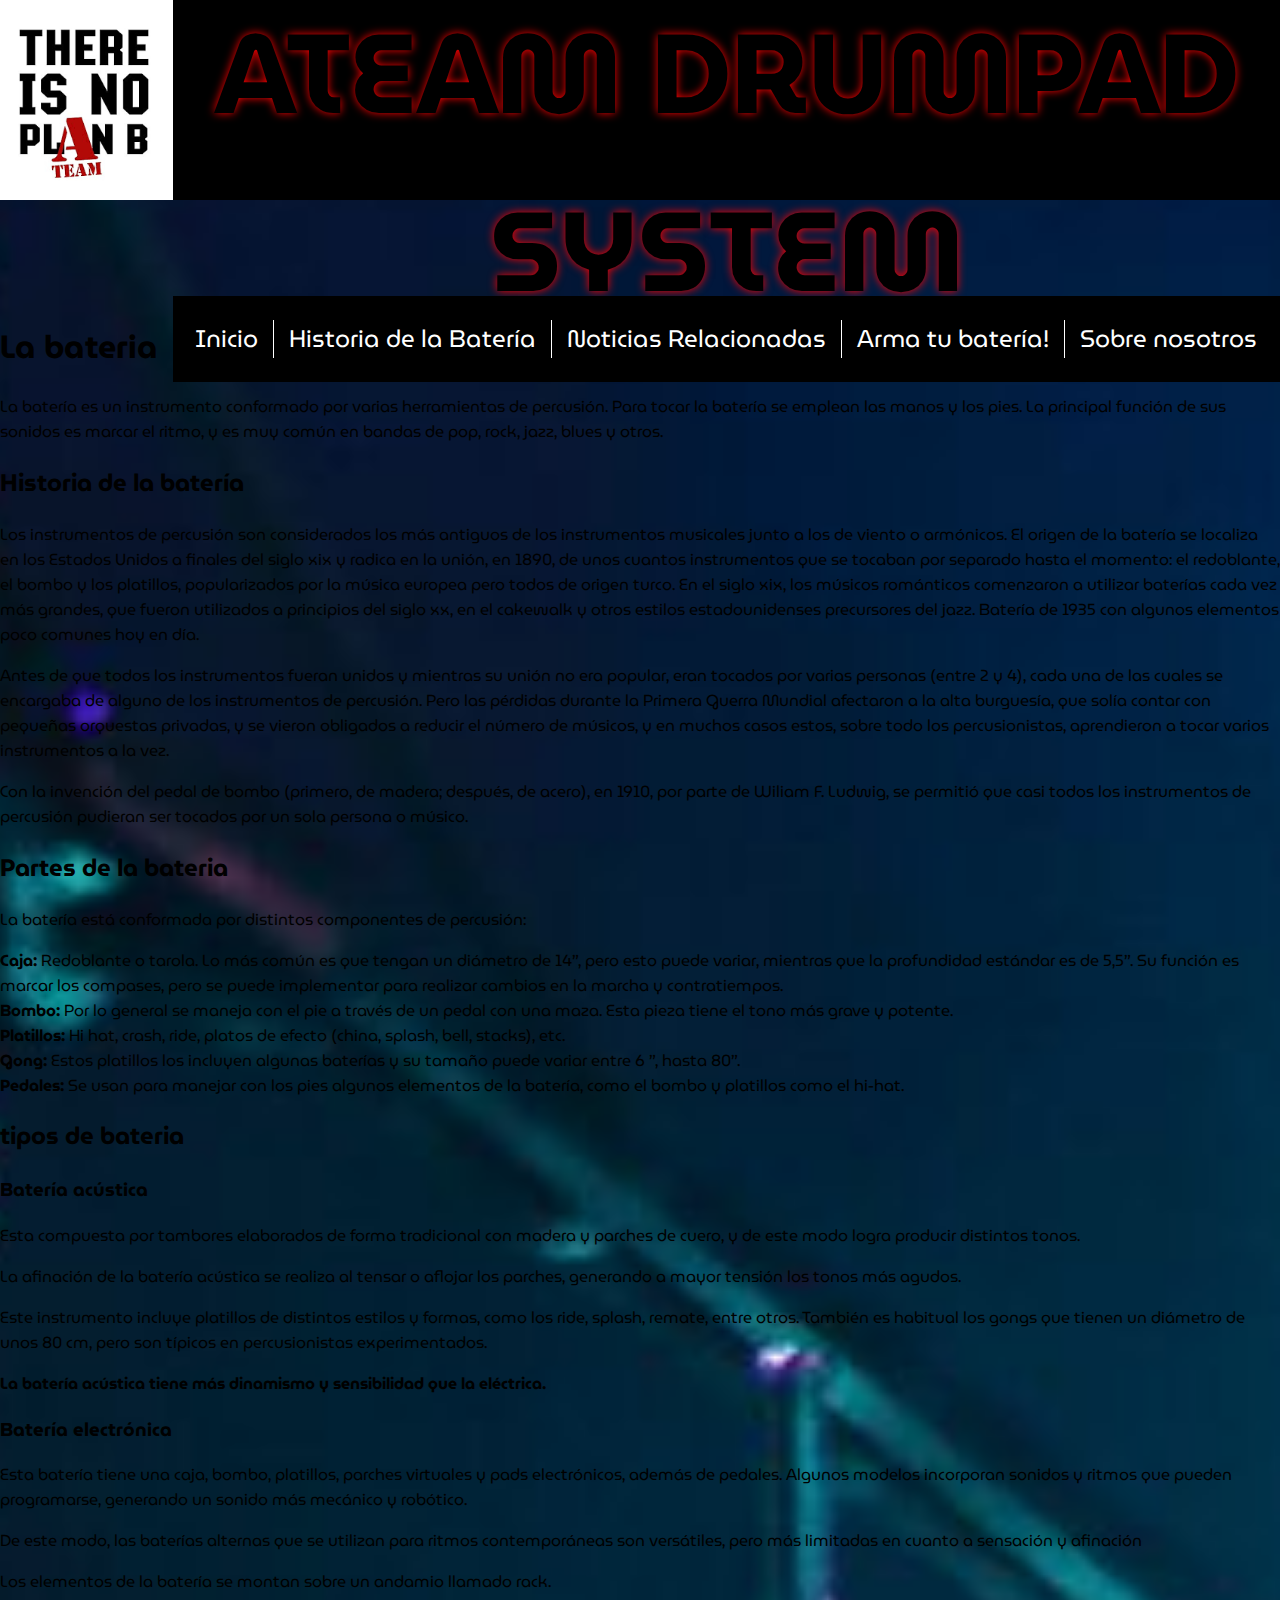
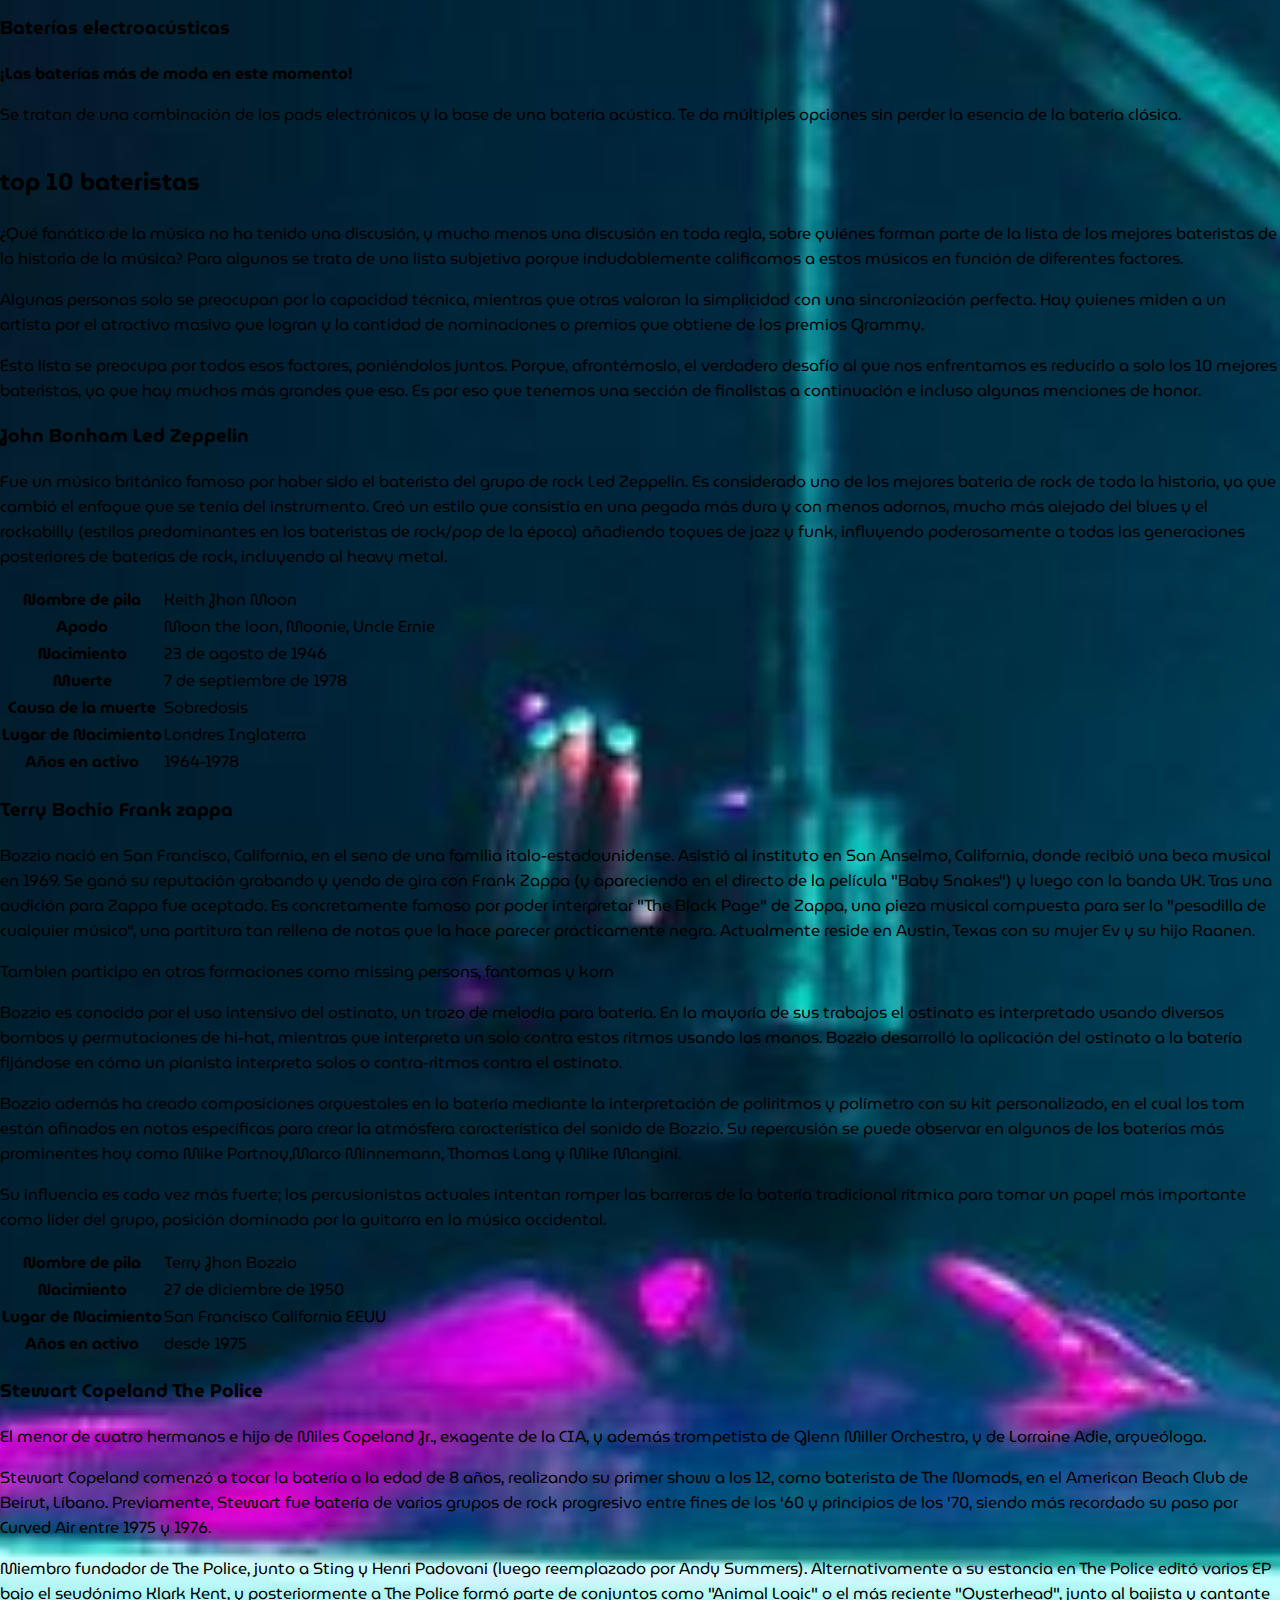
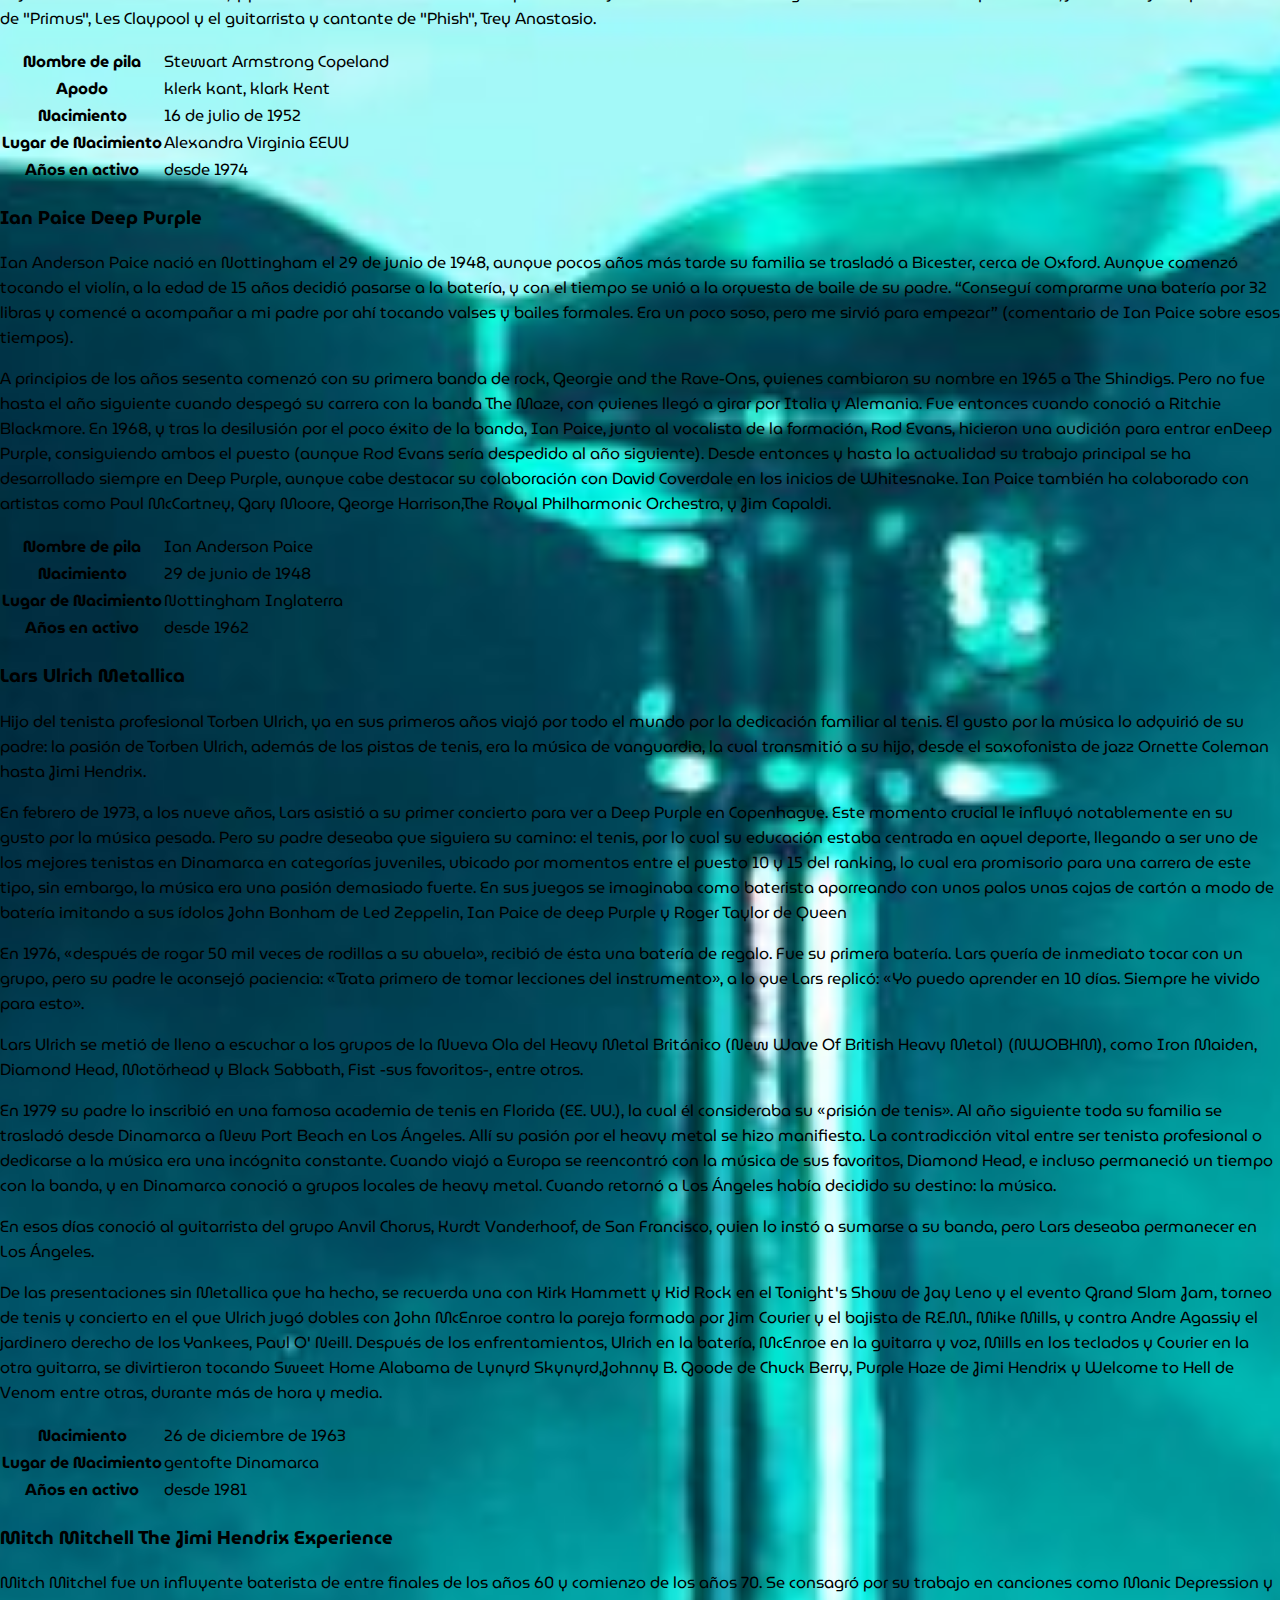
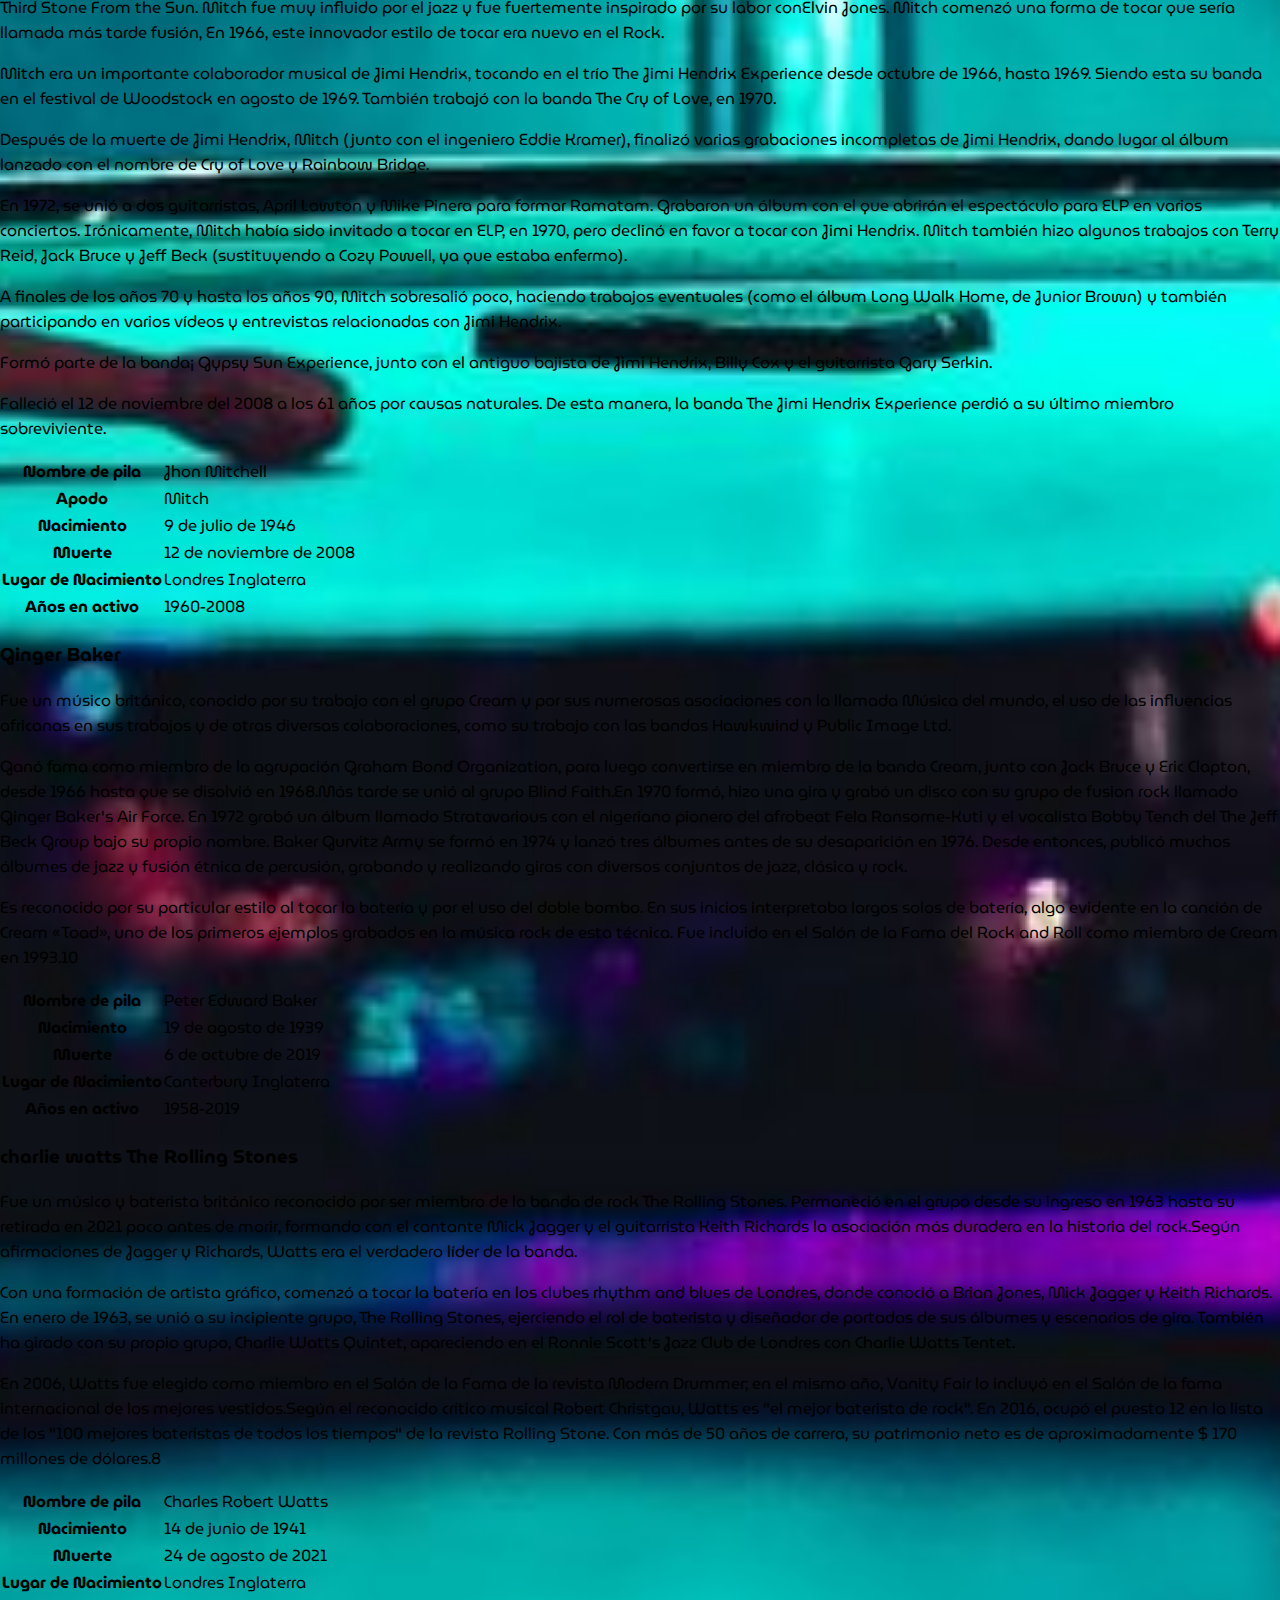
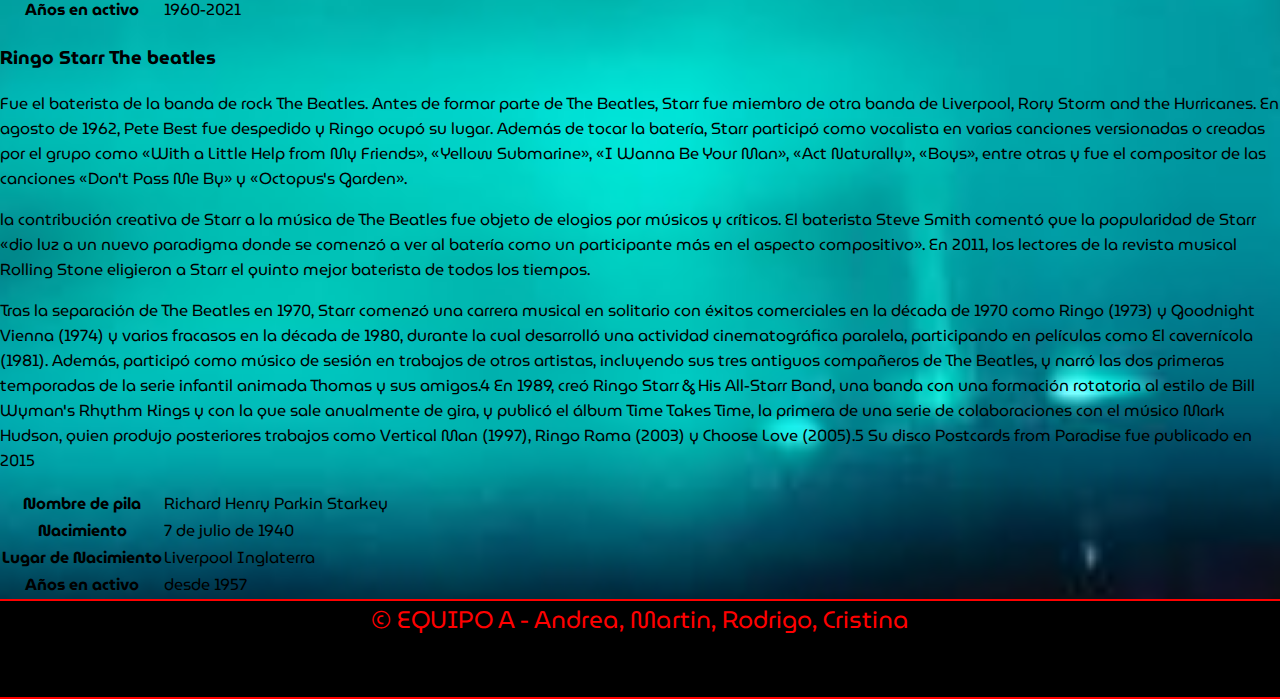
==== 02_historiaDeLaBateria.html @ b9d8dc20 "added_css" ====
<!DOCTYPE html>
<html lang="es">
<head>
    <meta charset="UTF-8">
    <meta name="viewport" content="width=device-width, initial-scale=1.0">
    <title>HISTORIA DE LA BATERIA</title>
    <link rel="icon" type="image/vnd.icon" href="assets/images/thereItsNotPlanB.png">
    <link rel="stylesheet" href="./assets/styles/style.css">
</head>
<body>

    <header>
        <div class="logo_square"></div>
        <div class="contents_square">
            <h1>ATEAM DRUMPAD SYSTEM</h1> 
            <nav class="navbar">
                <ul id="navbar_list">
                    <li class="navbar_list_item"><a href="index.html">Inicio</a></li>
                    <li class="navbar_separator"></li>
                    <li class="navbar_list_item"><a href="02_historiaDeLaBateria.html">Historia de la Batería</a></li>
                    <li class="navbar_separator"></li>
                    <li class="navbar_list_item"><a href="03_noticiasRelacionadas.html">Noticias Relacionadas</a></li>
                    <li class="navbar_separator"></li>
                    <li class="navbar_list_item"><a href="04_comparadorBaterias.html">Arma tu batería!</a></li>
                    <li class="navbar_separator"></li>
                    <li class="navbar_list_item"><a href="05_sobreNosotros.html">Sobre nosotros</a></li>
                </ul>
            </nav>
        </div>
    </header>
    <!---->
    <main id="contenido">
        <section class="historia">
            <h1>La bateria</h1>
                <p>La batería es un instrumento conformado por varias herramientas de percusión. Para tocar la batería se emplean las manos y los pies. La principal función de sus sonidos es marcar el ritmo, y es muy común en bandas de pop, rock, jazz, blues y otros.
                </p>
                <h2>Historia de la batería</h2>
                <p> Los instrumentos de percusión son considerados los más antiguos de los instrumentos musicales junto a los de viento o armónicos. El origen de la batería se localiza en los Estados Unidos a finales del siglo xix y radica en la unión, en 1890, de unos cuantos instrumentos que se tocaban por separado hasta el momento: el redoblante, el bombo y los platillos, popularizados por la música europea pero todos de origen turco.
                En el siglo xix, los músicos románticos comenzaron a utilizar baterías cada vez más grandes, que fueron utilizados a principios del siglo xx, en el cakewalk y otros estilos estadounidenses precursores del jazz.
                Batería de 1935 con algunos elementos poco comunes hoy en día.
                </p>
                
                <p>Antes de que todos los instrumentos fueran unidos y mientras su unión no era popular, eran tocados por varias personas (entre 2 y 4), cada una de las cuales se encargaba de alguno de los instrumentos de percusión. Pero las pérdidas durante la Primera Guerra Mundial afectaron a la alta burguesía, que solía contar con pequeñas orquestas privadas, y se vieron obligados a reducir el número de músicos, y en muchos casos estos, sobre todo los percusionistas, aprendieron a tocar varios instrumentos a la vez.
                </p>
                
                <p>Con la invención del pedal de bombo (primero, de madera; después, de acero), en 1910, por parte de Wiliam F. Ludwig, se permitió que casi todos los instrumentos de percusión pudieran ser tocados por un sola persona o músico.</p>
    
            <Section class="partesytipos">
                <h2>Partes de la bateria</h2>
                <p>
                    La batería está conformada por distintos componentes de percusión:
                </p>
                <p>    
                    <strong>Caja:</strong> Redoblante o tarola. Lo más común es que tengan un diámetro de 14”, pero esto puede variar, mientras que la profundidad estándar es de 5,5”. Su función es marcar los compases, pero se puede implementar para realizar cambios en la marcha y contratiempos.
                    <br>
                    <strong>Bombo:</strong> Por lo general se maneja con el pie a través de un pedal con una maza. Esta pieza tiene el tono más grave y potente.
                    <br>
                    <strong>Platillos:</strong> Hi hat, crash, ride, platos de efecto (china, splash, bell, stacks), etc.
                    <br>
                    <strong>Gong:</strong> Estos platillos los incluyen algunas baterías y su tamaño puede variar entre 6 ”, hasta 80”.
                    <br>
                    <strong>Pedales:</strong> Se usan para manejar con los pies algunos elementos de la batería, como el bombo y platillos como el hi-hat.
                </p>
                <h2>tipos de bateria</h2>
                <h3>Batería acústica</h3>
                <p>
                    Esta compuesta por tambores elaborados de forma tradicional con madera y parches de cuero, y de este modo logra producir distintos tonos.
                </p>
                <p>
                    La afinación de la batería acústica se realiza al tensar o aflojar los parches, generando a mayor tensión los tonos más agudos.
                </p>
                <p>
                    Este instrumento incluye platillos de distintos estilos y formas, como los ride, splash, remate, entre otros. También es habitual los gongs que tienen un diámetro de unos 80 cm, pero son típicos en percusionistas experimentados.
                </p>
                <p>
                    <strong>
                        La batería acústica tiene más dinamismo y sensibilidad que la eléctrica.
                    </strong>
                </p>
    
                <h3>Batería electrónica</h3>
                <p>    
                    Esta batería tiene una caja, bombo, platillos, parches virtuales y pads electrónicos, además de pedales. Algunos modelos incorporan sonidos y ritmos que pueden programarse, generando un sonido más mecánico y robótico.
                </p>    
                <p>
                    De este modo, las baterías alternas que se utilizan para ritmos contemporáneas son versátiles, pero más limitadas en cuanto a sensación y afinación
                </p>
                <p>
                    Los elementos de la batería se montan sobre un andamio llamado rack.
                </p>    
                <h3>Baterías electroacústicas</h3>
                <p>
                <p><strong>¡Las baterías más de moda en este momento!</strong></p>
                <p>
                Se tratan de una combinación de los pads electrónicos y la base de una batería acústica. Te da múltiples opciones sin perder la esencia de la batería clásica.
                </p>     
            </Section>
        </main>
        <aside>
            <h2>top 10 bateristas </h2>
            <p>
                ¿Qué fanático de la música no ha tenido una discusión, y mucho menos una discusión en toda regla, sobre quiénes forman parte de la lista de los mejores bateristas de la historia de la música? Para algunos se trata de una lista subjetiva porque indudablemente calificamos a estos músicos en función de diferentes factores.
            </p>
            <p>
                Algunas personas solo se preocupan por la capacidad técnica, mientras que otras valoran la simplicidad con una sincronización perfecta. Hay quienes miden a un artista por el atractivo masivo que logran y la cantidad de nominaciones o premios que obtiene de los premios Grammy.  
            </p>
            <p>
                Esta lista se preocupa por todos esos factores, poniéndolos juntos. Porque, afrontémoslo, el verdadero desafío al que nos enfrentamos es reducirlo a solo los 10 mejores bateristas, ya que hay muchos más grandes que eso. Es por eso que tenemos una sección de finalistas a continuación e incluso algunas menciones de honor.
            </p>
        <div id="jhonboham">
            <h3>John Bonham  Led Zeppelin</h3>
            <p>
                Fue un músico británico famoso por haber sido el baterista del grupo de rock Led Zeppelin. Es considerado uno de los mejores bateria de rock de toda la historia, ya que cambió el enfoque que se tenía del instrumento. Creó un estilo que consistía en una pegada más dura y con menos adornos, mucho más alejado del blues y el rockabilly (estilos predominantes en los bateristas de rock/pop de la época) añadiendo toques de jazz y funk, influyendo poderosamente a todas las generaciones posteriores de baterías de rock, incluyendo al heavy metal.  
            </p>
            <table>
                     <tr>
                        <th>Nombre de pila</th>
                        <td>Keith Jhon Moon</td>
                    </tr>
                    <tr>
                        <th>Apodo</th>
                        <td>Moon the loon, Moonie, Uncle Ernie</td>
                    </tr>
                    <tr>
                        <th>Nacimiento</th>
                        <td>23 de agosto de 1946</td>
                    </tr>
                    <tr>
                        <th>Muerte</th>
                        <td>7 de septiembre de 1978</td>
                    </tr>
                    <tr>
                        <th>Causa de la muerte</th>
                        <td>Sobredosis</td>
                    </tr>
                    <tr>
                        <th>Lugar de Nacimiento</th>
                        <td>Londres Inglaterra</td>
                    </tr>
                    <tr>
                        <th>Años en activo</th>
                        <td>1964-1978</td>
                    </tr>
            </table>
        </div>

        <div id="terrybochio">    
            <h3>Terry Bochio Frank zappa </h3>
            <p>
                Bozzio nació en San Francisco, California, en el seno de una familia italo-estadounidense. Asistió al instituto en San Anselmo, California, donde recibió una beca musical en 1969. Se ganó su reputación grabando y yendo de gira con Frank Zappa (y apareciendo en el directo de la película "Baby Snakes") y luego con la banda UK. Tras una audición para Zappa fue aceptado. Es concretamente famoso por poder interpretar "The Black Page" de Zappa, una pieza musical compuesta para ser la "pesadilla de cualquier músico", una partitura tan rellena de notas que la hace parecer prácticamente negra. Actualmente reside en Austin, Texas con su mujer Ev y su hijo Raanen.    
            </p>
            <p>
                Tambien participo en otras formaciones como missing persons, fantomas y korn 
            </p>
            <p>
                Bozzio es conocido por el uso intensivo del ostinato, un trozo de melodía para batería. En la mayoría de sus trabajos el ostinato es interpretado usando diversos bombos y permutaciones de hi-hat, mientras que interpreta un solo contra estos ritmos usando las manos. Bozzio desarrolló la aplicación del ostinato a la batería fijándose en cómo un pianista interpreta solos o contra-ritmos contra el ostinato.
            </p>
            <p>
                Bozzio además ha creado composiciones orquestales en la batería mediante la interpretación de poliritmos y polímetro con su kit personalizado, en el cual los tom están afinados en notas específicas para crear la atmósfera característica del sonido de Bozzio. Su repercusión se puede observar en algunos de los baterías más prominentes hoy como Mike Portnoy,Marco Minnemann, Thomas Lang y Mike Mangini.
            </p>
            <p>
                Su influencia es cada vez más fuerte; los percusionistas actuales intentan romper las barreras de la batería tradicional rítmica para tomar un papel más importante como líder del grupo, posición dominada por la guitarra en la música occidental.
            </p>
            <table>
                <tr>
                    <th>Nombre de pila</th>
                    <td>Terry Jhon Bozzio</td>
                </tr>
                <tr>
                    <th>Nacimiento</th>
                    <td>27 de diciembre de 1950</td>
                </tr>
                <tr>
                    <th>Lugar de Nacimiento</th>
                    <td>San Francisco California EEUU</td>
                </tr>
                <tr>
                    <th>Años en activo</th>
                    <td>desde 1975</td>
                </tr>
                </table>
            </div>


            <div id="stewartcopeland">    
                <h3>Stewart Copeland The Police</h3>
                <p>
                    El menor de cuatro hermanos e hijo de Miles Copeland Jr., exagente de la CIA, y además trompetista de Glenn Miller Orchestra, y de Lorraine Adie, arqueóloga.
                </p>
                <p>
                    Stewart Copeland comenzó a tocar la batería a la edad de 8 años, realizando su primer show a los 12, como baterista de The Nomads, en el American Beach Club de Beirut, Líbano. Previamente, Stewart fue batería de varios grupos de rock progresivo entre fines de los '60 y principios de los '70, siendo más recordado su paso por Curved Air entre 1975 y 1976.
                </p>
                <p>
                    Miembro fundador de The Police, junto a Sting y Henri Padovani (luego reemplazado por Andy Summers). Alternativamente a su estancia en The Police editó varios EP bajo el seudónimo Klark Kent, y posteriormente a The Police formó parte de conjuntos como "Animal Logic" o el más reciente "Oysterhead", junto al bajista y cantante de "Primus", Les Claypool y el guitarrista y cantante de "Phish", Trey Anastasio.
    
                </p>
                <table>
                    <tr>
                        <th>Nombre de pila</th>
                        <td>Stewart Armstrong Copeland</td>
                    </tr>
                    <tr>
                        <th>Apodo</th>
                        <td>klerk kant, klark Kent </td>
                    </tr>
                    <tr>
                        <th>Nacimiento</th>
                        <td>16 de julio de 1952</td>
                    </tr>
                   
                    <tr>
                        <th>Lugar de Nacimiento</th>
                        <td>Alexandra Virginia EEUU</td>
                    </tr>
                    <tr>
                        <th>Años en activo</th>
                        <td>desde 1974</td>
                    </tr>
                </table>
            </div>    
            <div id="ianpaice">    
                <h3>Ian Paice Deep Purple</h3>
                <p>
                    Ian Anderson Paice nació en Nottingham el 29 de junio de 1948, aunque pocos años más tarde su familia se trasladó a Bicester, cerca de Oxford. Aunque comenzó tocando el violín, a la edad de 15 años decidió pasarse a la batería, y con el tiempo se unió a la orquesta de baile de su padre. “Conseguí comprarme una batería por 32 libras y comencé a acompañar a mi padre por ahí tocando valses y bailes formales. Era un poco soso, pero me sirvió para empezar” (comentario de Ian Paice sobre esos tiempos).
                </p>
                <p>
                    A principios de los años sesenta comenzó con su primera banda de rock, Georgie and the Rave-Ons, quienes cambiaron su nombre en 1965 a The Shindigs. Pero no fue hasta el año siguiente cuando despegó su carrera con la banda The Maze, con quienes llegó a girar por Italia y Alemania. Fue entonces cuando conoció a Ritchie Blackmore. En 1968, y tras la desilusión por el poco éxito de la banda, Ian Paice, junto al vocalista de la formación, Rod Evans, hicieron una audición para entrar enDeep Purple, consiguiendo ambos el puesto (aunque Rod Evans sería despedido al año siguiente). Desde entonces y hasta la actualidad su trabajo principal se ha desarrollado siempre en Deep Purple, aunque cabe destacar su colaboración con David Coverdale en los inicios de Whitesnake. Ian Paice también ha colaborado con artistas como Paul McCartney, Gary Moore, George Harrison,The Royal Philharmonic Orchestra, y Jim Capaldi.
                </p>
                <table>
                    <tr>
                        <th>Nombre de pila</th>
                        <td>Ian Anderson Paice</td>
                    </tr>
                  
                    <tr>
                        <th>Nacimiento</th>
                        <td>29 de junio de 1948</td>
                    </tr>
                   
                    <tr>
                        <th>Lugar de Nacimiento</th>
                        <td>Nottingham Inglaterra</td>
                    </tr>
                    <tr>
                        <th>Años en activo</th>
                        <td>desde 1962</td>
                    </tr>
                </table>
            </div>
            
            
            <div id="larsulrich">
                <h3>Lars Ulrich Metallica</h3>
                <p>
                    Hijo del tenista profesional Torben Ulrich, ya en sus primeros años viajó por todo el mundo por la dedicación familiar al tenis. El gusto por la música lo adquirió de su padre: la pasión de Torben Ulrich, además de las pistas de tenis, era la música de vanguardia, la cual transmitió a su hijo, desde el saxofonista de jazz Ornette Coleman hasta Jimi Hendrix.
                </p>
                <p>
                    En febrero de 1973, a los nueve años, Lars asistió a su primer concierto para ver a Deep Purple en Copenhague. Este momento crucial le influyó notablemente en su gusto por la música pesada. Pero su padre deseaba que siguiera su camino: el tenis, por lo cual su educación estaba centrada en aquel deporte, llegando a ser uno de los mejores tenistas en Dinamarca en categorías juveniles, ubicado por momentos entre el puesto 10 y 15 del ranking, lo cual era promisorio para una carrera de este tipo, sin embargo, la música era una pasión demasiado fuerte. En sus juegos se imaginaba como baterista aporreando con unos palos unas cajas de cartón a modo de batería imitando a sus ídolos John Bonham de Led Zeppelin, Ian Paice de deep Purple y Roger Taylor de Queen
                </p>
                <p>
                    En 1976, «después de rogar 50 mil veces de rodillas a su abuela», recibió de ésta una batería de regalo. Fue su primera batería. Lars quería de inmediato tocar con un grupo, pero su padre le aconsejó paciencia: «Trata primero de tomar lecciones del instrumento», a lo que Lars replicó: «Yo puedo aprender en 10 días. Siempre he vivido para esto».
                </p>
                <p>
                    Lars Ulrich se metió de lleno a escuchar a los grupos de la Nueva Ola del Heavy Metal Británico (New Wave Of British Heavy Metal) (NWOBHM), como Iron Maiden, Diamond Head, Motörhead y Black Sabbath, Fist -sus favoritos-, entre otros.
                </p>
                <p>
                    En 1979 su padre lo inscribió en una famosa academia de tenis en Florida (EE. UU.), la cual él consideraba su «prisión de tenis». Al año siguiente toda su familia se trasladó desde Dinamarca a New Port Beach en Los Ángeles. Allí su pasión por el heavy metal se hizo manifiesta.
                    La contradicción vital entre ser tenista profesional o dedicarse a la música era una incógnita constante. Cuando viajó a Europa se reencontró con la música de sus favoritos, Diamond Head, e incluso permaneció un tiempo con la banda, y en Dinamarca conoció a grupos locales de heavy metal. Cuando retornó a Los Ángeles había decidido su destino: la música.
                </p>
                <p>
                    En esos días conoció al guitarrista del grupo Anvil Chorus, Kurdt Vanderhoof, de San Francisco, quien lo instó a sumarse a su banda, pero Lars deseaba permanecer en Los Ángeles.
                </p>
                <p>
                    De las presentaciones sin Metallica que ha hecho, se recuerda una con Kirk Hammett y Kid Rock en el Tonight's Show de Jay Leno y el evento Grand Slam Jam, torneo de tenis y concierto en el que Ulrich jugó dobles con John McEnroe contra la pareja formada por Jim Courier y el bajista de R.E.M., Mike Mills, y contra Andre Agassiy el jardinero derecho de los Yankees, Paul O' Neill. Después de los enfrentamientos, Ulrich en la batería, McEnroe en la guitarra y voz, Mills en los teclados y Courier en la otra guitarra, se divirtieron tocando Sweet Home Alabama de Lynyrd Skynyrd,Johnny B. Goode de Chuck Berry, Purple Haze de Jimi Hendrix y Welcome to Hell de Venom entre otras, durante más de hora y media.
                </p>
                <table>
                    <tr>
                        <th>Nacimiento</th>
                        <td>26 de diciembre de 1963</td>
                    </tr>
                   
                    <tr>
                        <th>Lugar de Nacimiento</th>
                        <td>gentofte Dinamarca</td>
                    </tr>
                    <tr>
                        <th>Años en activo</th>
                        <td>desde 1981</td>
                    </tr>
                </table>
            </div>
           
           
            <div id="mitchmitchell">
                <h3>Mitch Mitchell The Jimi Hendrix Experience </h3>
                <p>
                    Mitch Mitchel fue un influyente baterista de entre finales de los años 60 y comienzo de los años 70.
                    Se consagró por su trabajo en canciones como Manic Depression y Third Stone From the Sun. Mitch fue muy influido por el jazz y fue fuertemente inspirado por su labor conElvin Jones. Mitch comenzó una forma de tocar que sería llamada más tarde fusión, En 1966, este innovador estilo de tocar era nuevo en el Rock.
                </p>
                <p>
                    Mitch era un importante colaborador musical de Jimi Hendrix, tocando en el trío The Jimi Hendrix Experience desde octubre de 1966, hasta 1969. Siendo esta su banda en el festival de Woodstock en agosto de 1969. También trabajó con la banda The Cry of Love, en 1970.
                </p>
                <p> 
                    Después de la muerte de Jimi Hendrix, Mitch (junto con el ingeniero Eddie Kramer), finalizó varias grabaciones incompletas de Jimi Hendrix, dando lugar al álbum lanzado con el nombre de Cry of Love y Rainbow Bridge.
                </p>
                <p>
                    En 1972, se unió a dos guitarristas, April Lawton y Mike Pinera para formar Ramatam. Grabaron un álbum con el que abrirán el espectáculo para ELP en varios conciertos. Irónicamente, Mitch había sido invitado a tocar en ELP, en 1970, pero declinó en favor a tocar con Jimi Hendrix. Mitch también hizo algunos trabajos con Terry Reid, Jack Bruce y Jeff Beck (sustituyendo a Cozy Powell, ya que estaba enfermo).
                </p>
                <p>
                    A finales de los años 70 y hasta los años 90, Mitch sobresalió poco, haciendo trabajos eventuales (como el álbum Long Walk Home, de Junior Brown) y también participando en varios vídeos y entrevistas relacionadas con Jimi Hendrix.
                </p>
                <p>
                    Formó parte de la banda¡ Gypsy Sun Experience, junto con el antiguo bajista de Jimi Hendrix, Billy Cox y el guitarrista Gary Serkin.
                </p>
                <p>
                    Falleció el 12 de noviembre del 2008 a los 61 años por causas naturales. De esta manera, la banda The Jimi Hendrix Experience perdió a su último miembro sobreviviente.
                </p>
                <table>
                    <tr>
                       <th>Nombre de pila</th>
                       <td>Jhon Mitchell</td>
                   </tr>
                   <tr>
                       <th>Apodo</th>
                       <td>Mitch</td>
                   </tr>
                   <tr>
                       <th>Nacimiento</th>
                       <td>9 de julio de 1946</td>
                   </tr>
                   <tr>
                       <th>Muerte</th>
                       <td>12 de noviembre de 2008</td>
                   </tr>    
                   <tr>
                       <th>Lugar de Nacimiento</th>
                       <td>Londres Inglaterra</td>
                   </tr>
                   <tr>
                       <th>Años en activo</th>
                       <td>1960-2008</td>
                   </tr>
                   </table>
                </div>
                
                
                <div id="gingerbaker">
                   <h3>Ginger Baker</h3>
                   <p>
                         Fue un músico británico, conocido por su trabajo con el grupo Cream y por sus numerosas asociaciones con la llamada Música del mundo, el uso de las influencias africanas en sus trabajos y de otras diversas colaboraciones, como su trabajo con las bandas Hawkwind y Public Image Ltd. 
                   </p>
                   <p>
                         Ganó fama como miembro de la agrupación Graham Bond Organization, para luego convertirse en miembro de la banda Cream, junto con Jack Bruce y Eric Clapton, desde 1966 hasta que se disolvió en 1968.Más tarde se unió al grupo Blind Faith.En 1970 formó, hizo una gira y grabó un disco con su grupo de fusion rock llamado Ginger Baker's Air Force. En 1972 grabó un álbum llamado Stratavarious con el nigeriano pionero del afrobeat Fela Ransome-Kuti y el vocalista Bobby Tench del The Jeff Beck Group bajo su propio nombre. Baker Gurvitz Army se formó en 1974 y lanzó tres álbumes antes de su desaparición en 1976. Desde entonces, publicó muchos álbumes de jazz y fusión étnica de percusión, grabando y realizando giras con diversos conjuntos de jazz, clásica y rock.
                    </p>
                    <p>
                         Es reconocido por su particular estilo al tocar la batería y por el uso del doble bombo. En sus inicios interpretaba largos solos de batería, algo evidente en la canción de Cream «Toad», uno de los primeros ejemplos grabados en la música rock de esta técnica. Fue incluido en el Salón de la Fama del Rock and Roll como miembro de Cream en 1993.10
                    </p>
                    <table>
                    <tr>
                       <th>Nombre de pila</th>
                       <td>Peter Edward Baker</td>
                    </tr>
                    <tr>
                       <th>Nacimiento</th>
                       <td>19 de agosto de 1939</td>
                    </tr>
                    <tr>
                       <th>Muerte</th>
                       <td>6 de octubre de 2019</td>
                    </tr>    
                    <tr>
                       <th>Lugar de Nacimiento</th>
                       <td>Canterbury Inglaterra</td>
                    </tr>
                    <tr>
                       <th>Años en activo</th>
                       <td>1958-2019</td>
                    </tr>
                    </table>
                </div>
                
                
                <div id="charliewatts">
                    <H3>charlie watts The Rolling Stones</H3>
                    <p>
                         Fue un músico y baterista británico reconocido por ser miembro de la banda de rock The Rolling Stones. Permaneció en el grupo desde su ingreso en 1963 hasta su retirada en 2021 poco antes de morir, formando con el cantante Mick Jagger y el guitarrista Keith Richards la asociación más duradera en la historia del rock.Según afirmaciones de Jagger y Richards, Watts era el verdadero líder de la banda.
                    </p>
                    <P>
                         Con una formación de artista gráfico, comenzó a tocar la batería en los clubes rhythm and blues de Londres, donde conoció a Brian Jones, Mick Jagger y Keith Richards. En enero de 1963, se unió a su incipiente grupo, The Rolling Stones, ejerciendo el rol de baterista y diseñador de portadas de sus álbumes y escenarios de gira. También ha girado con su propio grupo, Charlie Watts Quintet, apareciendo en el Ronnie Scott's Jazz Club de Londres con Charlie Watts Tentet. 
                    </P>
                    <p>
                         En 2006, Watts fue elegido como miembro en el Salón de la Fama de la revista Modern Drummer; en el mismo año, Vanity Fair lo incluyó en el Salón de la fama internacional de los mejores vestidos.Según el reconocido crítico musical Robert Christgau, Watts es "el mejor baterista de rock". En 2016, ocupó el puesto 12 en la lista de los "100 mejores bateristas de todos los tiempos" de la revista Rolling Stone.
                         Con más de 50 años de carrera, su patrimonio neto es de aproximadamente $ 170 millones de dólares.8
                    </p>
                    <table>
                    <tr>
                       <th>Nombre de pila</th>
                       <td>Charles Robert Watts</td>
                    </tr>
                    <tr>
                       <th>Nacimiento</th>
                       <td>14 de junio de 1941</td>
                    </tr>
                    <tr>
                       <th>Muerte</th>
                       <td>24 de agosto de 2021</td>
                    </tr>    
                    <tr>
                       <th>Lugar de Nacimiento</th>
                       <td>Londres Inglaterra</td>
                    </tr>
                    <tr>
                       <th>Años en activo</th>
                       <td>1960-2021</td>
                    </tr>
                    </table>
                </div>
                
                
                <div id="ringo">
                   <h3>Ringo Starr The beatles</h3>
                   <p>
                         Fue el baterista de la banda de rock The Beatles. Antes de formar parte de The Beatles, Starr fue miembro de otra banda de Liverpool, Rory Storm and the Hurricanes. En agosto de 1962, Pete Best fue despedido y Ringo ocupó su lugar. Además de tocar la batería, Starr participó como vocalista en varias canciones versionadas o creadas por el grupo como «With a Little Help from My Friends», «Yellow Submarine», «I Wanna Be Your Man», «Act Naturally», «Boys», entre otras y fue el compositor de las canciones «Don't Pass Me By» y «Octopus's Garden».
                   </p>
                   <p>
                         la contribución creativa de Starr a la música de The Beatles fue objeto de elogios por músicos y críticos. El baterista Steve Smith comentó que la popularidad de Starr «dio luz a un nuevo paradigma donde se comenzó a ver al batería como un participante más en el aspecto compositivo». En 2011, los lectores de la revista musical Rolling Stone eligieron a Starr el quinto mejor baterista de todos los tiempos.      
                   </p>
                   <p>
                        Tras la separación de The Beatles en 1970, Starr comenzó una carrera musical en solitario con éxitos comerciales en la década de 1970 como Ringo (1973) y Goodnight Vienna (1974) y varios fracasos en la década de 1980, durante la cual desarrolló una actividad cinematográfica paralela, participando en películas como El cavernícola (1981). Además, participó como músico de sesión en trabajos de otros artistas, incluyendo sus tres antiguos compañeros de The Beatles, y narró las dos primeras temporadas de la serie infantil animada Thomas y sus amigos.4​ En 1989, creó Ringo Starr & His All-Starr Band, una banda con una formación rotatoria al estilo de Bill Wyman's Rhythm Kings y con la que sale anualmente de gira, y publicó el álbum Time Takes Time, la primera de una serie de colaboraciones con el músico Mark Hudson, quien produjo posteriores trabajos como Vertical Man (1997), Ringo Rama (2003) y Choose Love (2005).5​ Su disco Postcards from Paradise fue publicado en 2015
                   </p>
                   <table>
                    <tr>
                       <th>Nombre de pila</th>
                       <td>Richard Henry Parkin Starkey</td>
                   </tr>
                   <tr>
                       <th>Nacimiento</th>
                       <td>7 de julio de 1940</td>
                   </tr>
                   <tr>
                       <th>Lugar de Nacimiento</th>
                       <td>Liverpool Inglaterra</td>
                   </tr>
                   <tr>
                       <th>Años en activo</th>
                       <td>desde 1957</td>
                   </tr>
                   </table>
                </div>
    
            </aside>
    <footer class="pieDePagina">  &copy; EQUIPO A - Andrea, Martin, Rodrigo, Cristina </footer> 
</body>
</html>
---- assets/styles/style.css ----
@import url('https://fonts.googleapis.com/css2?family=MuseoModerno:wght@100;300;400;500;900&display=swap');
/* font-family: 'MuseoModerno', sans-serif; */

* {
    padding: 0;
    box-sizing: border-box;
}

body {
    font-family: 'MuseoModerno', sans-serif;
    background-color: grey;
    display: flex;
    flex-direction: column;
    min-height: 100vh;
    margin: 0;
    background-image: url(../images/drumkit_wallpaper1.jpeg);
    background-position: center;
    background-repeat: no-repeat;
    background-size: cover;
}

.wrapper {
    padding-top: 70px;
    flex: 1;
    display: flex;
    flex-direction: column;
    background-color: rgba(0, 0, 0, .8);
    width: 80%;
    align-self: center;
}

header {
    width: 100%;
    display: flex;
    max-height: 200px;
    background-color: black;
    margin-bottom: 100px;
}

.logo_square {
    order: 1;
    height: 200px;
    width: 200px;
    background-image: url(../images/thereItsNotPlanB.png);
    background-position: center;
    background-size: cover;    
    justify-self: flex-start;
}

.contents_square {
    order: 2;
    width: 100%;
    display: flex;
    flex-direction: column;
    justify-content: space-between;
}

.contents_square h1 {
    text-shadow: 0px 0px 10px red;
    position: relative;
    top: -15px;
    font-family: 'MuseoModerno', sans-serif;
    font-size: 7rem;
    order: 1;
    text-align: center;
    justify-self: center;
    margin-block-start: 0;
    margin-block-end: 0;
}

.navbar {
    position: relative;
    top: -60px;
    width: 100%;
    height: 100px;
    background-color: black;
    order: 2;
    font-size: 1.5rem;
    justify-self: center;
    justify-items: center;
}

.navbar ul{
    display: flex;
    flex-direction: row;
    justify-content: space-evenly;
    align-content: center;
}

.navbar_list_item {
    text-align: center;
    text-decoration: none;
    justify-content: center;
    padding: 0 15px;
}

.navbar_separator {
    border-right: 1px solid white;
}

.navbar a{
    text-decoration: none;
    color: white;
}

.navbar_list_item, li {
    list-style: none;
}

main {
    display: flex;
    justify-content: center;
}

.button_container {
    color: white;
    order: 2;
    display: flex;
    flex-direction: column;
    text-align: center;
    background-color: black;
    border: 3px solid white;
    border-radius: 15px;
    padding: 30px 5px;
    margin-bottom: 100px;
}

.button_container h3 {
    font-size: 3rem;
    margin: 0;
}

.drumpad {
    display: flex;
    max-width: 530px;
    height: auto;  
    flex-wrap: wrap;
    gap: 5px;
    justify-content: center;
    align-content: center;
}

.drumpad_btn {
    background-color: rgb(246, 75, 75);
    width: 150px;
    height: 150px;
    display: grid;
    border: none;
    justify-content: center;
    align-content: center;
    box-shadow: 2px 2px 7px rgb(186, 14, 14);
    border-radius: 5px;
}

.keys_chart {
    color: white;
    order: 1;
    display: flex;
    font-size: 1.5em;
    padding: 20px;
    margin: 30px;
    background-color: black;
    border: 3px solid white;
    border-radius: 15px;
    height: fit-content;
    align-self: center;
}

.keys_chart ul:first-child {
    margin-left: 25px;
    margin-right: 25px;
    height: fit-content;
}

.keys_chart ul:last-child {
    text-align: center;
    height: fit-content;
    margin-right: 25px;
}

footer {
    color: red;
    font-size: 1.5rem;
    height: 100px;
    background-color: black;
    border-top: 2px solid red;
    border-bottom: 2px solid red;
    position: static;
    left: 0;
    bottom: 0;
    width: 100%;
    text-align: center;
    justify-content: center;
}
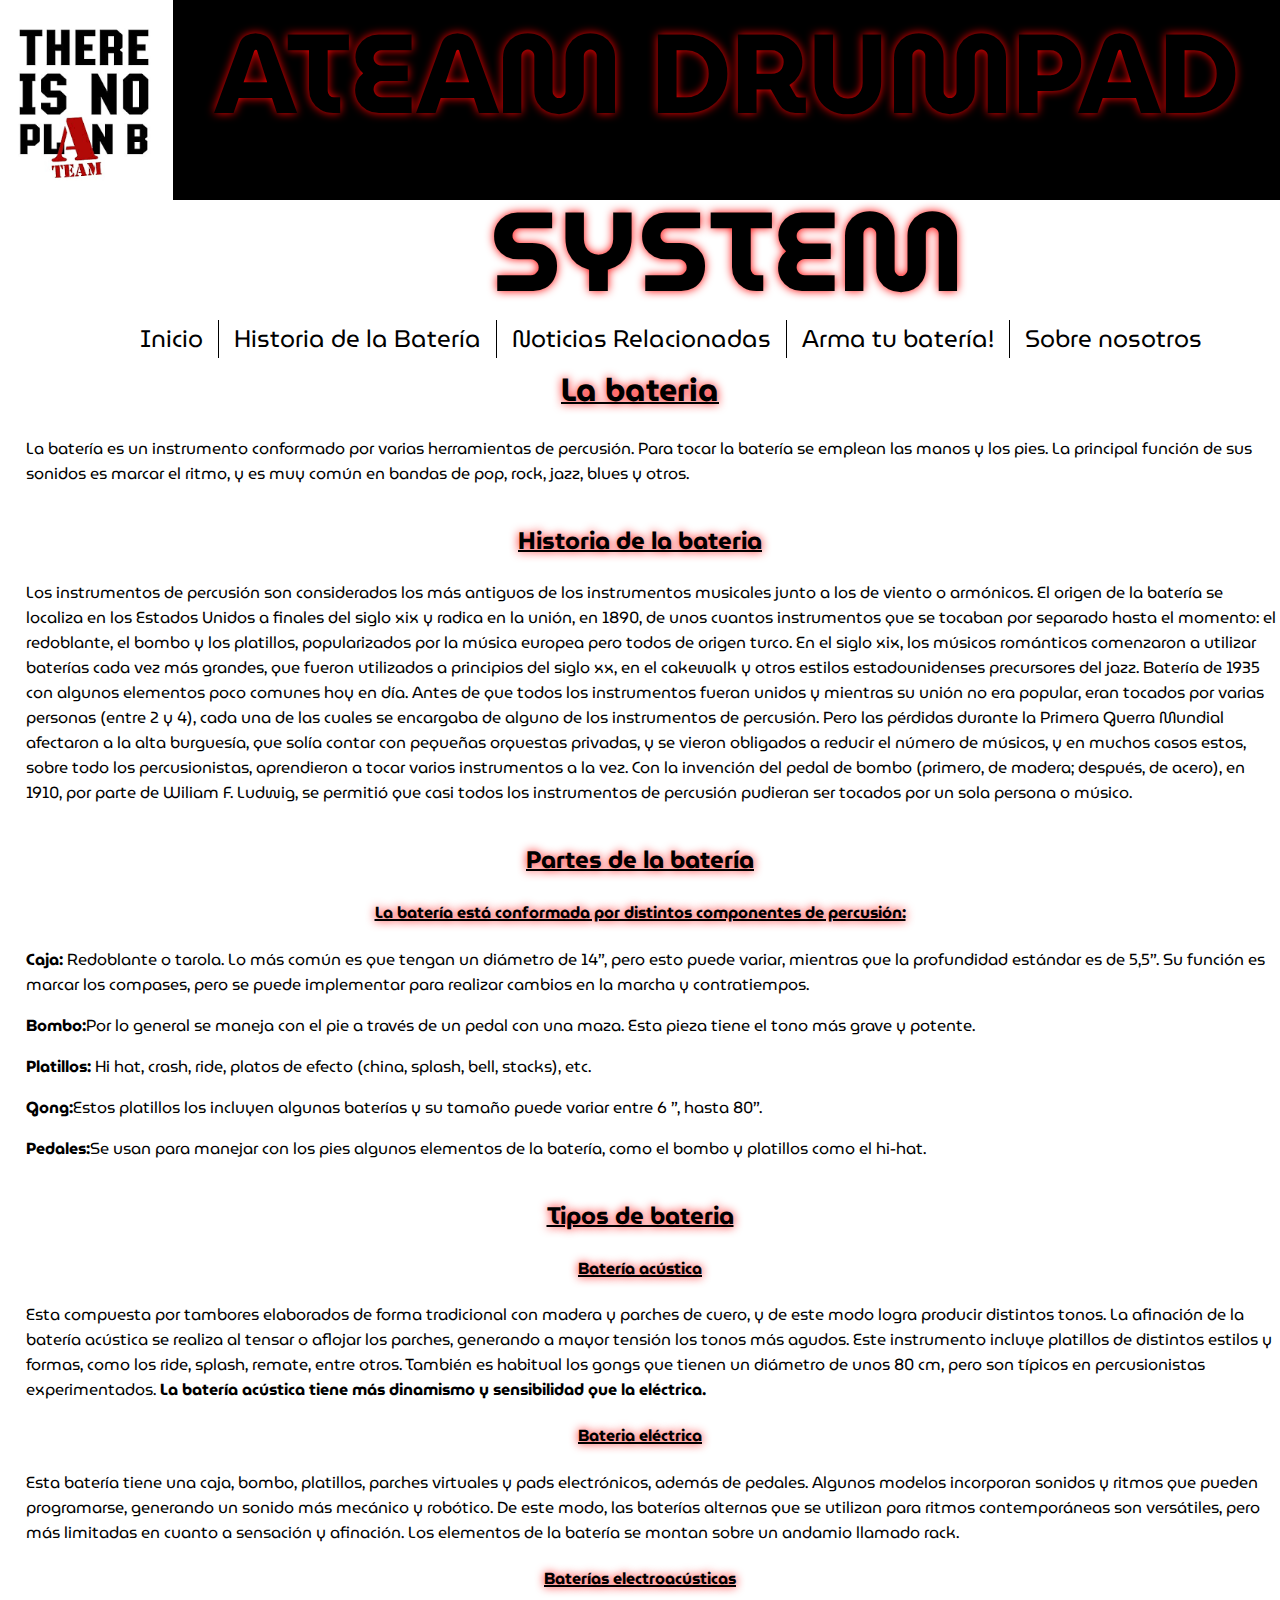
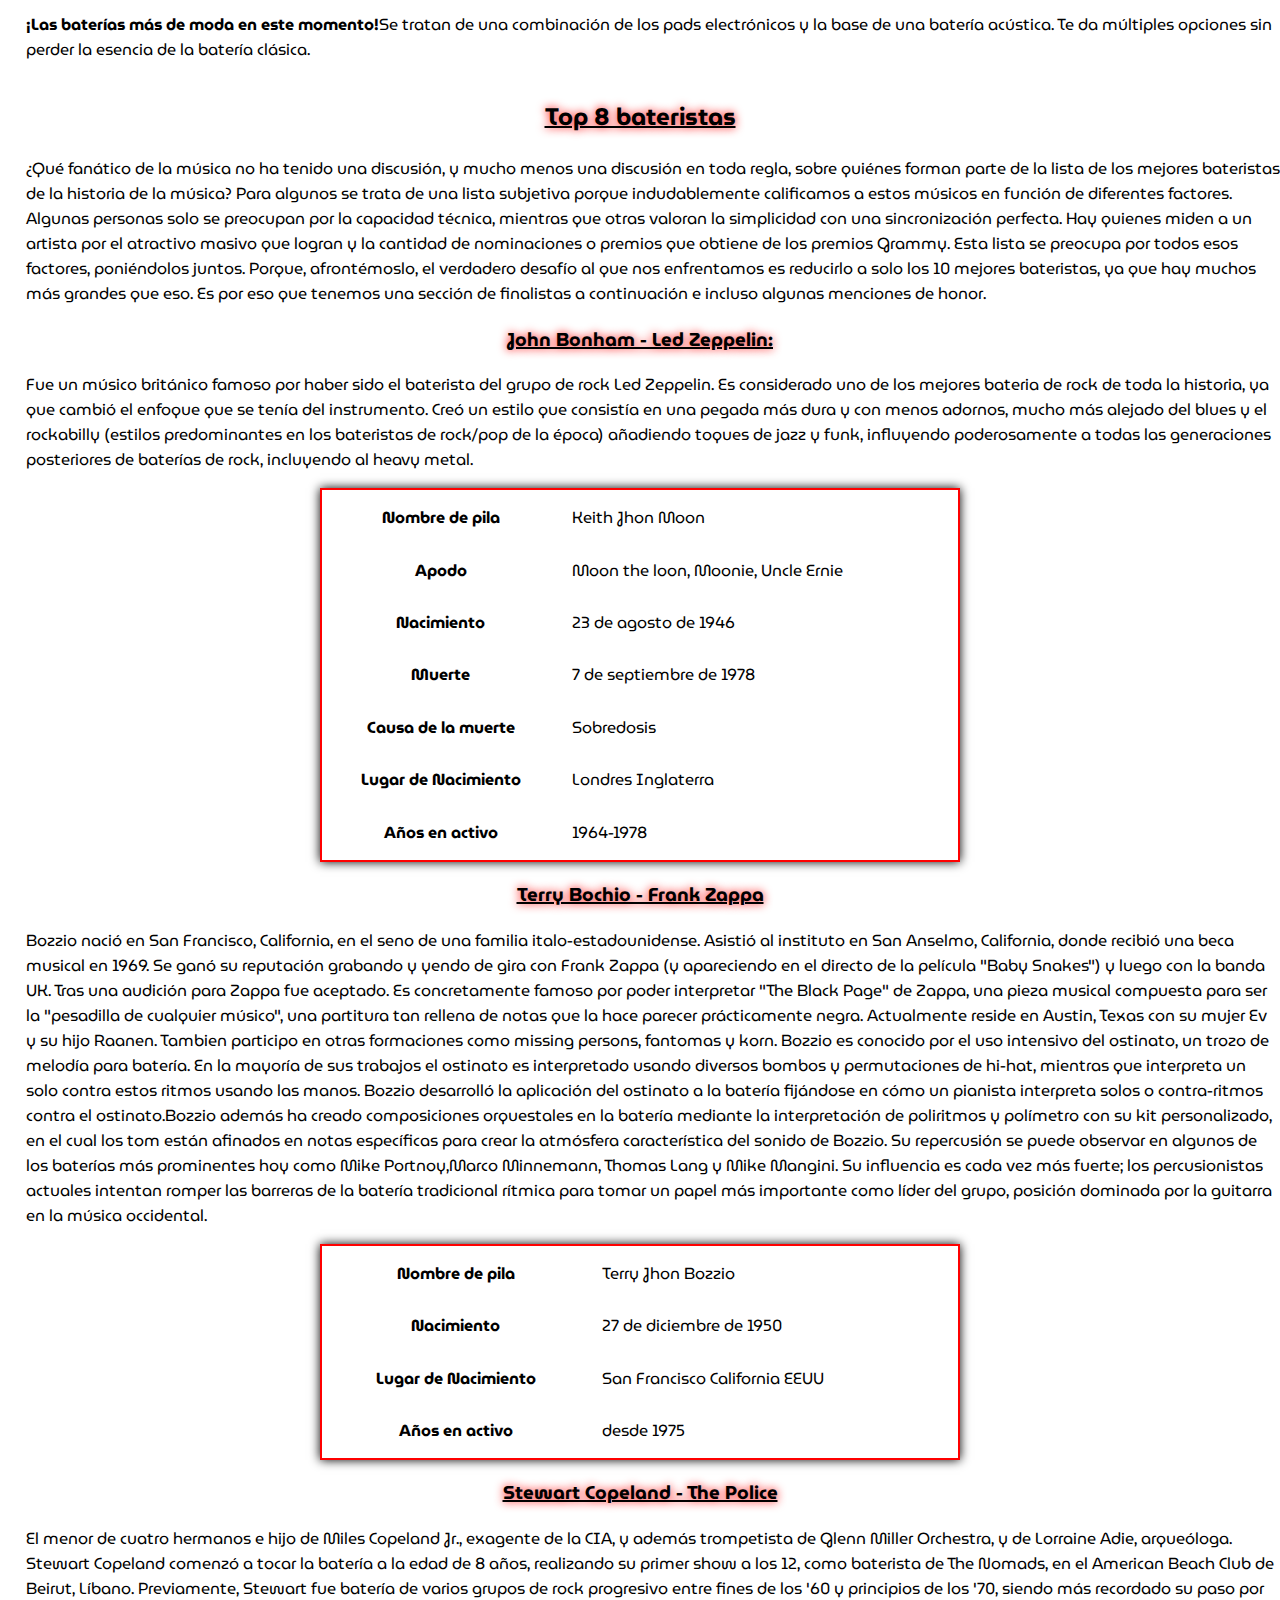
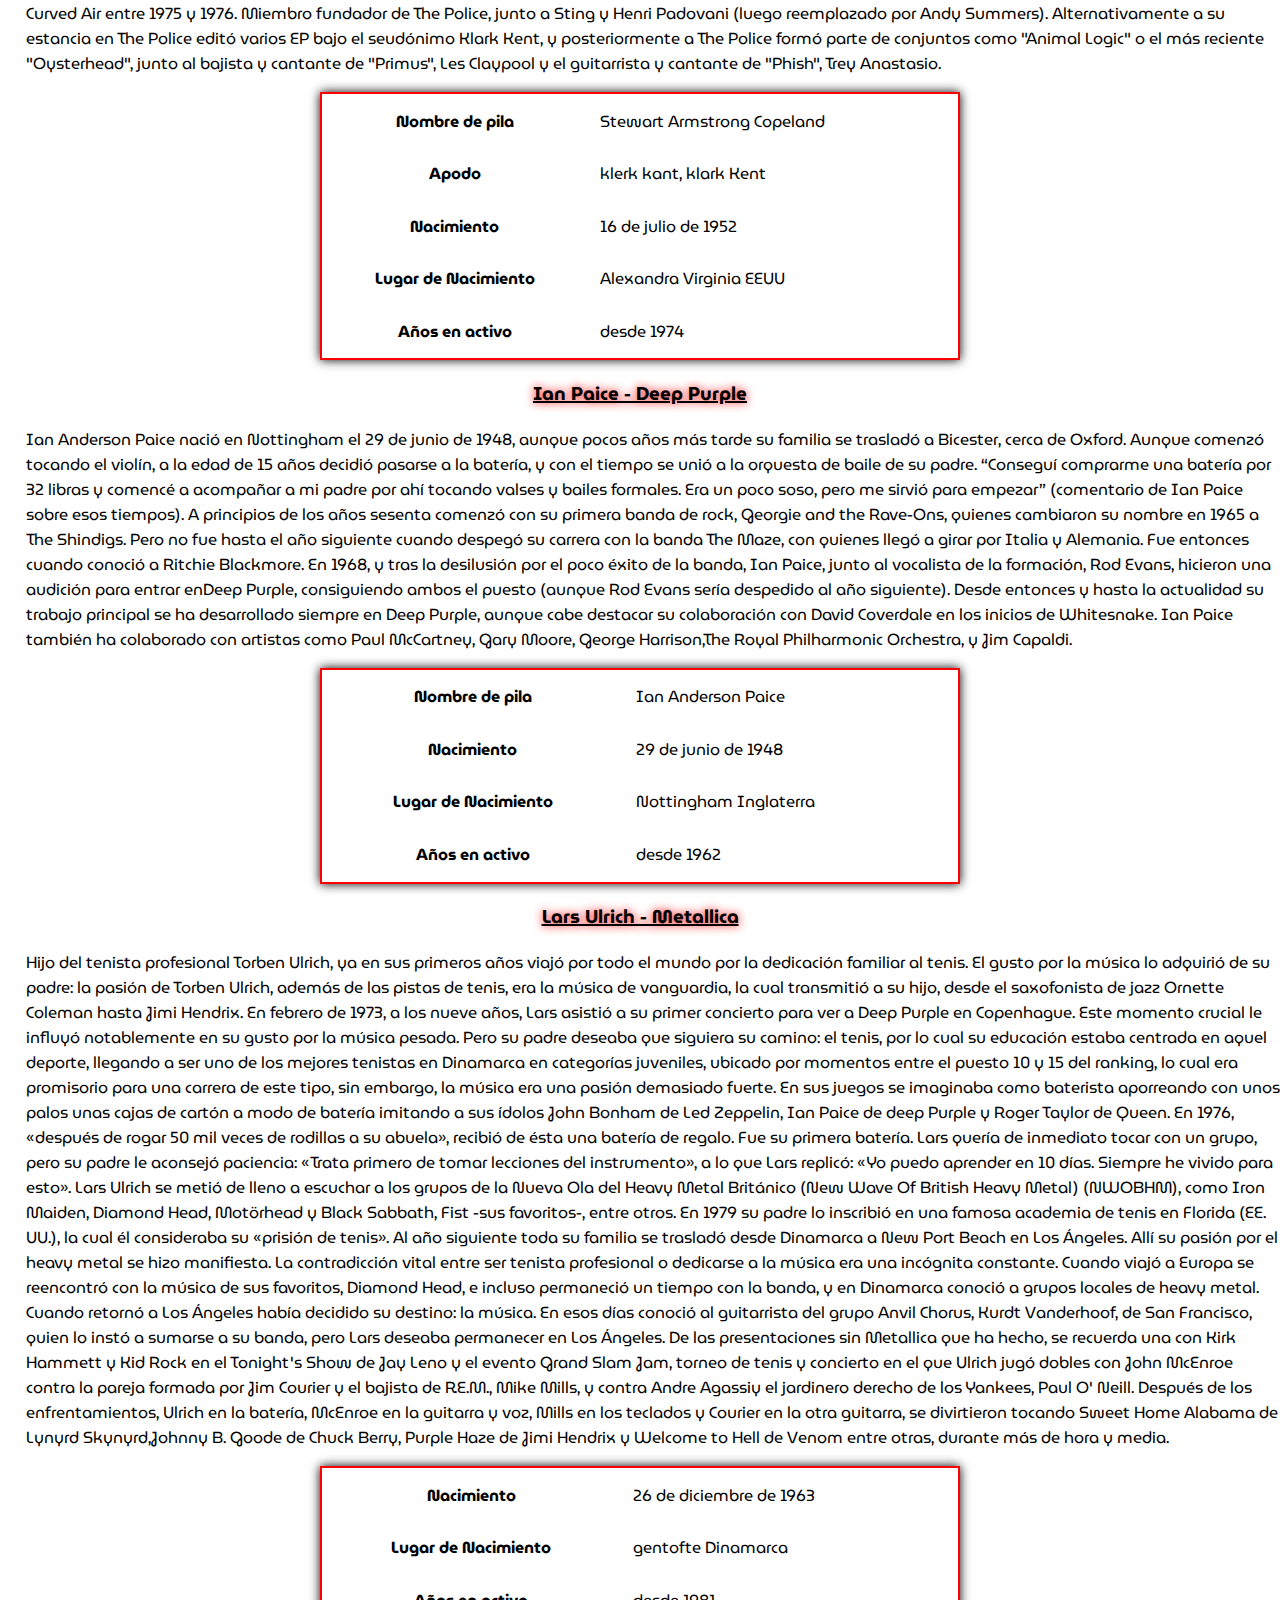
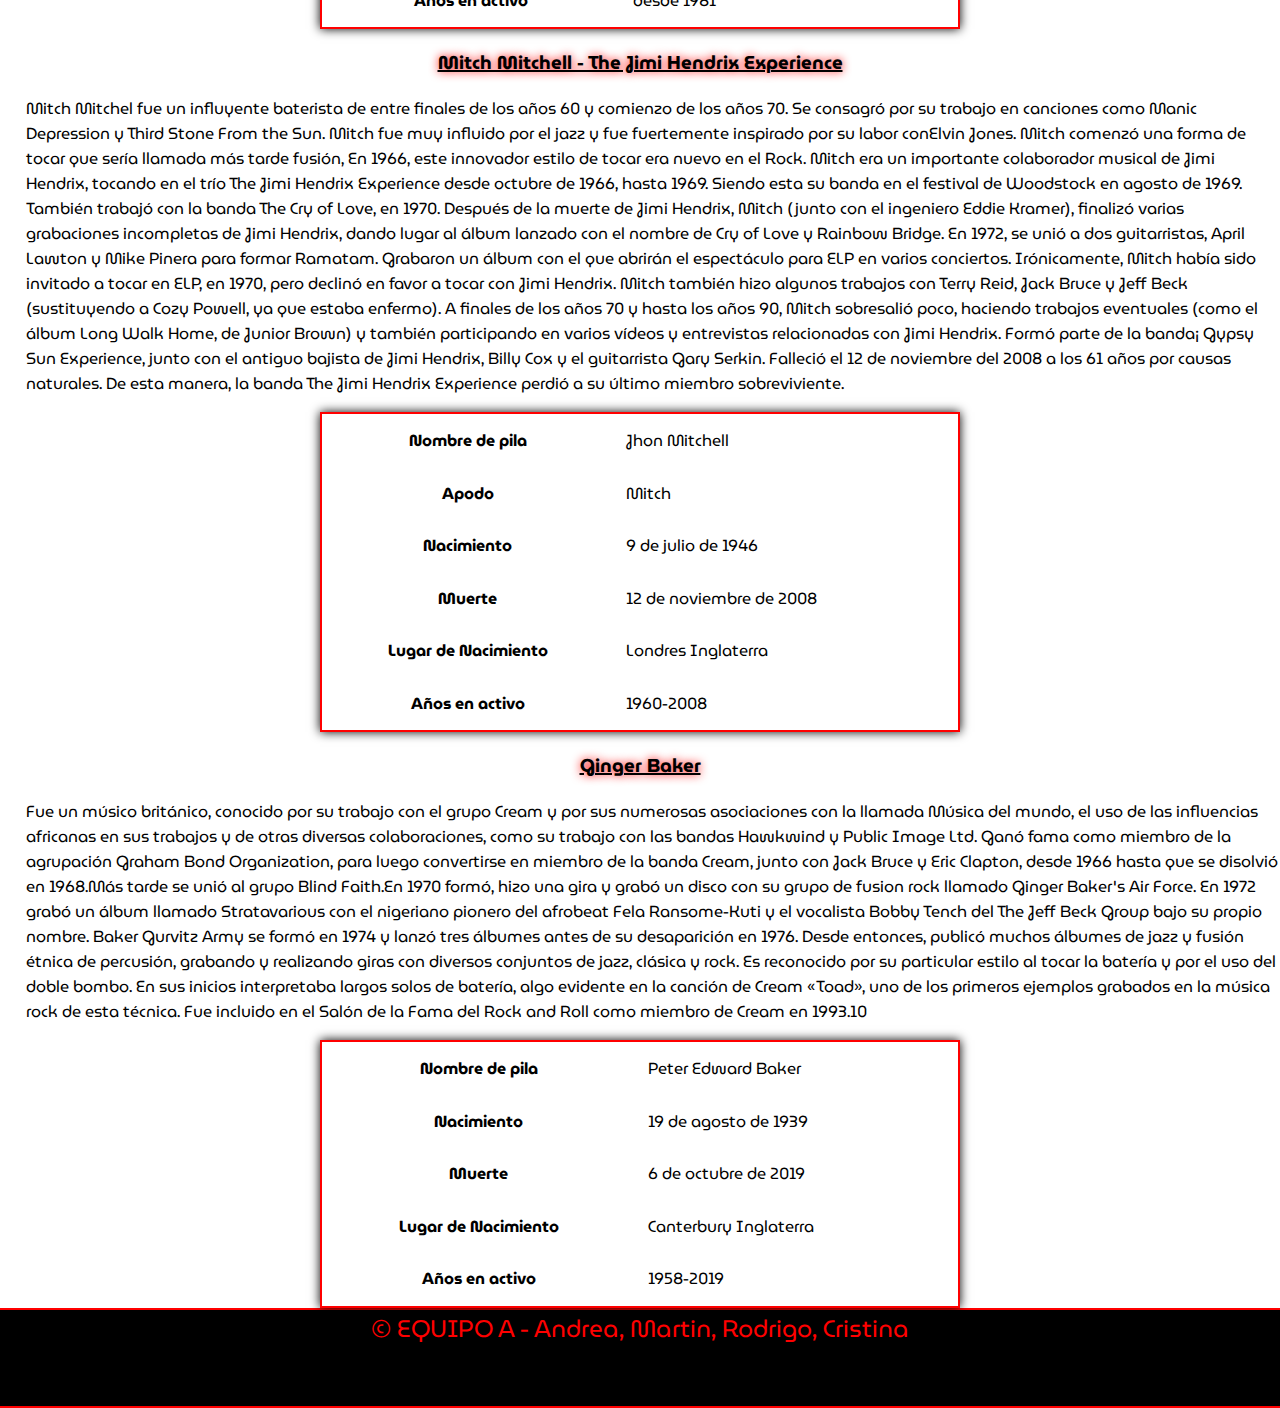
==== commit cf7a89bc: "added new css to html files" ====
--- a/02_historiaDeLaBateria.html
+++ b/02_historiaDeLaBateria.html
@@ -1,14 +1,12 @@
 <!DOCTYPE html>
-<html lang="es">
+<html lang="en">
 <head>
     <meta charset="UTF-8">
     <meta name="viewport" content="width=device-width, initial-scale=1.0">
-    <title>HISTORIA DE LA BATERIA</title>
-    <link rel="icon" type="image/vnd.icon" href="assets/images/thereItsNotPlanB.png">
-    <link rel="stylesheet" href="./assets/styles/style.css">
+    <title>HISTORIA DE BATERIA</title>
+    <link rel="stylesheet" href="assets/styles/secundary_styles.css">
 </head>
 <body>
-
     <header>
         <div class="logo_square"></div>
         <div class="contents_square">
@@ -28,427 +26,235 @@
             </nav>
         </div>
     </header>
-    <!---->
-    <main id="contenido">
-        <section class="historia">
-            <h1>La bateria</h1>
-                <p>La batería es un instrumento conformado por varias herramientas de percusión. Para tocar la batería se emplean las manos y los pies. La principal función de sus sonidos es marcar el ritmo, y es muy común en bandas de pop, rock, jazz, blues y otros.
-                </p>
-                <h2>Historia de la batería</h2>
-                <p> Los instrumentos de percusión son considerados los más antiguos de los instrumentos musicales junto a los de viento o armónicos. El origen de la batería se localiza en los Estados Unidos a finales del siglo xix y radica en la unión, en 1890, de unos cuantos instrumentos que se tocaban por separado hasta el momento: el redoblante, el bombo y los platillos, popularizados por la música europea pero todos de origen turco.
-                En el siglo xix, los músicos románticos comenzaron a utilizar baterías cada vez más grandes, que fueron utilizados a principios del siglo xx, en el cakewalk y otros estilos estadounidenses precursores del jazz.
-                Batería de 1935 con algunos elementos poco comunes hoy en día.
-                </p>
-                
-                <p>Antes de que todos los instrumentos fueran unidos y mientras su unión no era popular, eran tocados por varias personas (entre 2 y 4), cada una de las cuales se encargaba de alguno de los instrumentos de percusión. Pero las pérdidas durante la Primera Guerra Mundial afectaron a la alta burguesía, que solía contar con pequeñas orquestas privadas, y se vieron obligados a reducir el número de músicos, y en muchos casos estos, sobre todo los percusionistas, aprendieron a tocar varios instrumentos a la vez.
-                </p>
-                
-                <p>Con la invención del pedal de bombo (primero, de madera; después, de acero), en 1910, por parte de Wiliam F. Ludwig, se permitió que casi todos los instrumentos de percusión pudieran ser tocados por un sola persona o músico.</p>
     
-            <Section class="partesytipos">
-                <h2>Partes de la bateria</h2>
-                <p>
-                    La batería está conformada por distintos componentes de percusión:
-                </p>
-                <p>    
-                    <strong>Caja:</strong> Redoblante o tarola. Lo más común es que tengan un diámetro de 14”, pero esto puede variar, mientras que la profundidad estándar es de 5,5”. Su función es marcar los compases, pero se puede implementar para realizar cambios en la marcha y contratiempos.
-                    <br>
-                    <strong>Bombo:</strong> Por lo general se maneja con el pie a través de un pedal con una maza. Esta pieza tiene el tono más grave y potente.
-                    <br>
-                    <strong>Platillos:</strong> Hi hat, crash, ride, platos de efecto (china, splash, bell, stacks), etc.
-                    <br>
-                    <strong>Gong:</strong> Estos platillos los incluyen algunas baterías y su tamaño puede variar entre 6 ”, hasta 80”.
-                    <br>
-                    <strong>Pedales:</strong> Se usan para manejar con los pies algunos elementos de la batería, como el bombo y platillos como el hi-hat.
-                </p>
-                <h2>tipos de bateria</h2>
-                <h3>Batería acústica</h3>
-                <p>
-                    Esta compuesta por tambores elaborados de forma tradicional con madera y parches de cuero, y de este modo logra producir distintos tonos.
-                </p>
-                <p>
-                    La afinación de la batería acústica se realiza al tensar o aflojar los parches, generando a mayor tensión los tonos más agudos.
-                </p>
-                <p>
-                    Este instrumento incluye platillos de distintos estilos y formas, como los ride, splash, remate, entre otros. También es habitual los gongs que tienen un diámetro de unos 80 cm, pero son típicos en percusionistas experimentados.
-                </p>
-                <p>
-                    <strong>
-                        La batería acústica tiene más dinamismo y sensibilidad que la eléctrica.
-                    </strong>
-                </p>
-    
-                <h3>Batería electrónica</h3>
-                <p>    
-                    Esta batería tiene una caja, bombo, platillos, parches virtuales y pads electrónicos, además de pedales. Algunos modelos incorporan sonidos y ritmos que pueden programarse, generando un sonido más mecánico y robótico.
-                </p>    
-                <p>
-                    De este modo, las baterías alternas que se utilizan para ritmos contemporáneas son versátiles, pero más limitadas en cuanto a sensación y afinación
-                </p>
-                <p>
-                    Los elementos de la batería se montan sobre un andamio llamado rack.
-                </p>    
-                <h3>Baterías electroacústicas</h3>
-                <p>
-                <p><strong>¡Las baterías más de moda en este momento!</strong></p>
-                <p>
-                Se tratan de una combinación de los pads electrónicos y la base de una batería acústica. Te da múltiples opciones sin perder la esencia de la batería clásica.
-                </p>     
-            </Section>
-        </main>
-        <aside>
-            <h2>top 10 bateristas </h2>
-            <p>
-                ¿Qué fanático de la música no ha tenido una discusión, y mucho menos una discusión en toda regla, sobre quiénes forman parte de la lista de los mejores bateristas de la historia de la música? Para algunos se trata de una lista subjetiva porque indudablemente calificamos a estos músicos en función de diferentes factores.
-            </p>
-            <p>
-                Algunas personas solo se preocupan por la capacidad técnica, mientras que otras valoran la simplicidad con una sincronización perfecta. Hay quienes miden a un artista por el atractivo masivo que logran y la cantidad de nominaciones o premios que obtiene de los premios Grammy.  
-            </p>
-            <p>
-                Esta lista se preocupa por todos esos factores, poniéndolos juntos. Porque, afrontémoslo, el verdadero desafío al que nos enfrentamos es reducirlo a solo los 10 mejores bateristas, ya que hay muchos más grandes que eso. Es por eso que tenemos una sección de finalistas a continuación e incluso algunas menciones de honor.
-            </p>
+    <div>
+        <h1 class="intro">La bateria</h1>
+        <p>La batería es un instrumento conformado por varias herramientas de percusión. Para tocar la batería se emplean las manos y los pies. La principal función de sus sonidos es marcar el ritmo, y es muy común en bandas de pop, rock, jazz, blues y otros.</p>
+    </div>
+
+    <div class="history">
+        <h2>Historia de la bateria</h2>
+        <p> Los instrumentos de percusión son considerados los más antiguos de los instrumentos musicales junto a los de viento o armónicos. El origen de la batería se localiza en los Estados Unidos a finales del siglo xix y radica en la unión, en 1890, de unos cuantos instrumentos que se tocaban por separado hasta el momento: el redoblante, el bombo y los platillos, popularizados por la música europea pero todos de origen turco.
+        En el siglo xix, los músicos románticos comenzaron a utilizar baterías cada vez más grandes, que fueron utilizados a principios del siglo xx, en el cakewalk y otros estilos estadounidenses precursores del jazz.
+        Batería de 1935 con algunos elementos poco comunes hoy en día.
+        Antes de que todos los instrumentos fueran unidos y mientras su unión no era popular, eran tocados por varias personas (entre 2 y 4), cada una de las cuales se encargaba de alguno de los instrumentos de percusión. Pero las pérdidas durante la Primera Guerra Mundial afectaron a la alta burguesía, que solía contar con pequeñas orquestas privadas, y se vieron obligados a reducir el número de músicos, y en muchos casos estos, sobre todo los percusionistas, aprendieron a tocar varios instrumentos a la vez.
+        Con la invención del pedal de bombo (primero, de madera; después, de acero), en 1910, por parte de Wiliam F. Ludwig, se permitió que casi todos los instrumentos de percusión pudieran ser tocados por un sola persona o músico.</p>
+    </div>
+
+    <div class="parts">
+        <h2>Partes de la batería</h2>
+        <h4>La batería está conformada por distintos componentes de percusión:</h4>
+
+        <p><strong>Caja:</strong> Redoblante o tarola. Lo más común es que tengan un diámetro de 14”, pero esto puede variar, mientras que la profundidad estándar es de 5,5”. Su función es marcar los compases, pero se puede implementar para realizar cambios en la marcha y contratiempos.</p>
+
+        <p><strong>Bombo:</strong>Por lo general se maneja con el pie a través de un pedal con una maza. Esta pieza tiene el tono más grave y potente.</p>
+
+        <p><strong>Platillos:</strong> Hi hat, crash, ride, platos de efecto (china, splash, bell, stacks), etc.</p>
+
+        <p><strong>Gong:</strong>Estos platillos los incluyen algunas baterías y su tamaño puede variar entre 6 ”, hasta 80”.</p>
+        <p><strong>Pedales:</strong>Se usan para manejar con los pies algunos elementos de la batería, como el bombo y platillos como el hi-hat.</p>
+    </div>
+    <div class="types">
+        <h2>Tipos de bateria</h2>
+        <h4>Batería acústica</h4>
+
+        <p>Esta compuesta por tambores elaborados de forma tradicional con madera y parches de cuero, y de este modo logra producir distintos tonos. La afinación de la batería acústica se realiza al tensar o aflojar los parches, generando a mayor tensión los tonos más agudos. Este instrumento incluye platillos de distintos estilos y formas, como los ride, splash, remate, entre otros. También es habitual los gongs que tienen un diámetro de unos 80 cm, pero son típicos en percusionistas experimentados. <strong>La batería acústica tiene más dinamismo y sensibilidad que la eléctrica.</strong></p>
+
+        <h4>Bateria eléctrica</h4>
+        <p>Esta batería tiene una caja, bombo, platillos, parches virtuales y pads electrónicos, además de pedales. Algunos modelos incorporan sonidos y ritmos que pueden programarse, generando un sonido más mecánico y robótico. De este modo, las baterías alternas que se utilizan para ritmos contemporáneas son versátiles, pero más limitadas en cuanto a sensación y afinación. Los elementos de la batería se montan sobre un andamio llamado rack.</p>
+
+        <h4>Baterías electroacústicas</h4>
+        <p><strong>¡Las baterías más de moda en este momento!</strong>Se tratan de una combinación de los pads electrónicos y la base de una batería acústica. Te da múltiples opciones sin perder la esencia de la batería clásica.</p>
+    </div>
+    <div>
+        <h2>Top 8 bateristas</h2>
+        <p>¿Qué fanático de la música no ha tenido una discusión, y mucho menos una discusión en toda regla, sobre quiénes forman parte de la lista de los mejores bateristas de la historia de la música? Para algunos se trata de una lista subjetiva porque indudablemente calificamos a estos músicos en función de diferentes factores.  Algunas personas solo se preocupan por la capacidad técnica, mientras que otras valoran la simplicidad con una sincronización perfecta. Hay quienes miden a un artista por el atractivo masivo que logran y la cantidad de nominaciones o premios que obtiene de los premios Grammy. Esta lista se preocupa por todos esos factores, poniéndolos juntos. Porque, afrontémoslo, el verdadero desafío al que nos enfrentamos es reducirlo a solo los 10 mejores bateristas, ya que hay muchos más grandes que eso. Es por eso que tenemos una sección de finalistas a continuación e incluso algunas menciones de honor.</p>
         <div id="jhonboham">
-            <h3>John Bonham  Led Zeppelin</h3>
-            <p>
-                Fue un músico británico famoso por haber sido el baterista del grupo de rock Led Zeppelin. Es considerado uno de los mejores bateria de rock de toda la historia, ya que cambió el enfoque que se tenía del instrumento. Creó un estilo que consistía en una pegada más dura y con menos adornos, mucho más alejado del blues y el rockabilly (estilos predominantes en los bateristas de rock/pop de la época) añadiendo toques de jazz y funk, influyendo poderosamente a todas las generaciones posteriores de baterías de rock, incluyendo al heavy metal.  
-            </p>
-            <table>
-                     <tr>
-                        <th>Nombre de pila</th>
-                        <td>Keith Jhon Moon</td>
-                    </tr>
-                    <tr>
-                        <th>Apodo</th>
-                        <td>Moon the loon, Moonie, Uncle Ernie</td>
-                    </tr>
-                    <tr>
-                        <th>Nacimiento</th>
-                        <td>23 de agosto de 1946</td>
-                    </tr>
-                    <tr>
-                        <th>Muerte</th>
-                        <td>7 de septiembre de 1978</td>
-                    </tr>
-                    <tr>
-                        <th>Causa de la muerte</th>
-                        <td>Sobredosis</td>
-                    </tr>
-                    <tr>
-                        <th>Lugar de Nacimiento</th>
-                        <td>Londres Inglaterra</td>
-                    </tr>
-                    <tr>
-                        <th>Años en activo</th>
-                        <td>1964-1978</td>
-                    </tr>
-            </table>
-        </div>
-
-        <div id="terrybochio">    
-            <h3>Terry Bochio Frank zappa </h3>
-            <p>
-                Bozzio nació en San Francisco, California, en el seno de una familia italo-estadounidense. Asistió al instituto en San Anselmo, California, donde recibió una beca musical en 1969. Se ganó su reputación grabando y yendo de gira con Frank Zappa (y apareciendo en el directo de la película "Baby Snakes") y luego con la banda UK. Tras una audición para Zappa fue aceptado. Es concretamente famoso por poder interpretar "The Black Page" de Zappa, una pieza musical compuesta para ser la "pesadilla de cualquier músico", una partitura tan rellena de notas que la hace parecer prácticamente negra. Actualmente reside en Austin, Texas con su mujer Ev y su hijo Raanen.    
-            </p>
-            <p>
-                Tambien participo en otras formaciones como missing persons, fantomas y korn 
-            </p>
-            <p>
-                Bozzio es conocido por el uso intensivo del ostinato, un trozo de melodía para batería. En la mayoría de sus trabajos el ostinato es interpretado usando diversos bombos y permutaciones de hi-hat, mientras que interpreta un solo contra estos ritmos usando las manos. Bozzio desarrolló la aplicación del ostinato a la batería fijándose en cómo un pianista interpreta solos o contra-ritmos contra el ostinato.
-            </p>
-            <p>
-                Bozzio además ha creado composiciones orquestales en la batería mediante la interpretación de poliritmos y polímetro con su kit personalizado, en el cual los tom están afinados en notas específicas para crear la atmósfera característica del sonido de Bozzio. Su repercusión se puede observar en algunos de los baterías más prominentes hoy como Mike Portnoy,Marco Minnemann, Thomas Lang y Mike Mangini.
-            </p>
-            <p>
-                Su influencia es cada vez más fuerte; los percusionistas actuales intentan romper las barreras de la batería tradicional rítmica para tomar un papel más importante como líder del grupo, posición dominada por la guitarra en la música occidental.
-            </p>
+            <h3>John Bonham - Led Zeppelin:</h3>
+            <p>Fue un músico británico famoso por haber sido el baterista del grupo de rock Led Zeppelin. Es considerado uno de los mejores bateria de rock de toda la historia, ya que cambió el enfoque que se tenía del instrumento. Creó un estilo que consistía en una pegada más dura y con menos adornos, mucho más alejado del blues y el rockabilly (estilos predominantes en los bateristas de rock/pop de la época) añadiendo toques de jazz y funk, influyendo poderosamente a todas las generaciones posteriores de baterías de rock, incluyendo al heavy metal.</p>
             <table>
                 <tr>
-                    <th>Nombre de pila</th>
-                    <td>Terry Jhon Bozzio</td>
-                </tr>
+                   <th>Nombre de pila</th>
+                   <td>Keith Jhon Moon</td>
+               </tr>
+               <tr>
+                   <th>Apodo</th>
+                   <td>Moon the loon, Moonie, Uncle Ernie</td>
+               </tr>
+               <tr>
+                   <th>Nacimiento</th>
+                   <td>23 de agosto de 1946</td>
+               </tr>
+               <tr>
+                   <th>Muerte</th>
+                   <td>7 de septiembre de 1978</td>
+               </tr>
+               <tr>
+                   <th>Causa de la muerte</th>
+                   <td>Sobredosis</td>
+               </tr>
+               <tr>
+                   <th>Lugar de Nacimiento</th>
+                   <td>Londres Inglaterra</td>
+               </tr>
+               <tr>
+                   <th>Años en activo</th>
+                   <td>1964-1978</td>
+               </tr>
+       </table>
+        </div>          
+    </div>
+    <div id="terrybochio">
+        <h3>Terry Bochio - Frank Zappa</h3>
+        <p>Bozzio nació en San Francisco, California, en el seno de una familia italo-estadounidense. Asistió al instituto en San Anselmo, California, donde recibió una beca musical en 1969. Se ganó su reputación grabando y yendo de gira con Frank Zappa (y apareciendo en el directo de la película "Baby Snakes") y luego con la banda UK. Tras una audición para Zappa fue aceptado. Es concretamente famoso por poder interpretar "The Black Page" de Zappa, una pieza musical compuesta para ser la "pesadilla de cualquier músico", una partitura tan rellena de notas que la hace parecer prácticamente negra. Actualmente reside en Austin, Texas con su mujer Ev y su hijo Raanen. Tambien participo en otras formaciones como missing persons, fantomas y korn. Bozzio es conocido por el uso intensivo del ostinato, un trozo de melodía para batería. En la mayoría de sus trabajos el ostinato es interpretado usando diversos bombos y permutaciones de hi-hat, mientras que interpreta un solo contra estos ritmos usando las manos. Bozzio desarrolló la aplicación del ostinato a la batería fijándose en cómo un pianista interpreta solos o contra-ritmos contra el ostinato.Bozzio además ha creado composiciones orquestales en la batería mediante la interpretación de poliritmos y polímetro con su kit personalizado, en el cual los tom están afinados en notas específicas para crear la atmósfera característica del sonido de Bozzio. Su repercusión se puede observar en algunos de los baterías más prominentes hoy como Mike Portnoy,Marco Minnemann, Thomas Lang y Mike Mangini.  Su influencia es cada vez más fuerte; los percusionistas actuales intentan romper las barreras de la batería tradicional rítmica para tomar un papel más importante como líder del grupo, posición dominada por la guitarra en la música occidental.</p>
+        <table>
+            <tr>
+                <th>Nombre de pila</th>
+                <td>Terry Jhon Bozzio</td>
+            </tr>
+            <tr>
+                <th>Nacimiento</th>
+                <td>27 de diciembre de 1950</td>
+            </tr>
+            <tr>
+                <th>Lugar de Nacimiento</th>
+                <td>San Francisco California EEUU</td>
+            </tr>
+            <tr>
+                <th>Años en activo</th>
+                <td>desde 1975</td>
+            </tr>
+            </table>
+    </div>
+    <div id="stewartcopeland">
+    <h3>Stewart Copeland - The Police</h3>
+    <p>El menor de cuatro hermanos e hijo de Miles Copeland Jr., exagente de la CIA, y además trompetista de Glenn Miller Orchestra, y de Lorraine Adie, arqueóloga. Stewart Copeland comenzó a tocar la batería a la edad de 8 años, realizando su primer show a los 12, como baterista de The Nomads, en el American Beach Club de Beirut, Líbano. Previamente, Stewart fue batería de varios grupos de rock progresivo entre fines de los '60 y principios de los '70, siendo más recordado su paso por Curved Air entre 1975 y 1976. Miembro fundador de The Police, junto a Sting y Henri Padovani (luego reemplazado por Andy Summers). Alternativamente a su estancia en The Police editó varios EP bajo el seudónimo Klark Kent, y posteriormente a The Police formó parte de conjuntos como "Animal Logic" o el más reciente "Oysterhead", junto al bajista y cantante de "Primus", Les Claypool y el guitarrista y cantante de "Phish", Trey Anastasio.</p>
+    <table>
+        <tr>
+            <th>Nombre de pila</th>
+            <td>Stewart Armstrong Copeland</td>
+        </tr>
+        <tr>
+            <th>Apodo</th>
+            <td>klerk kant, klark Kent </td>
+        </tr>
+        <tr>
+            <th>Nacimiento</th>
+            <td>16 de julio de 1952</td>
+        </tr>
+       
+        <tr>
+            <th>Lugar de Nacimiento</th>
+            <td>Alexandra Virginia EEUU</td>
+        </tr>
+        <tr>
+            <th>Años en activo</th>
+            <td>desde 1974</td>
+        </tr>
+    </table>
+    </div>
+    <div id="ianpaice">
+    <h3>Ian Paice - Deep Purple</h3>
+    <p> Ian Anderson Paice nació en Nottingham el 29 de junio de 1948, aunque pocos años más tarde su familia se trasladó a Bicester, cerca de Oxford. Aunque comenzó tocando el violín, a la edad de 15 años decidió pasarse a la batería, y con el tiempo se unió a la orquesta de baile de su padre. “Conseguí comprarme una batería por 32 libras y comencé a acompañar a mi padre por ahí tocando valses y bailes formales. Era un poco soso, pero me sirvió para empezar” (comentario de Ian Paice sobre esos tiempos). A principios de los años sesenta comenzó con su primera banda de rock, Georgie and the Rave-Ons, quienes cambiaron su nombre en 1965 a The Shindigs. Pero no fue hasta el año siguiente cuando despegó su carrera con la banda The Maze, con quienes llegó a girar por Italia y Alemania. Fue entonces cuando conoció a Ritchie Blackmore. En 1968, y tras la desilusión por el poco éxito de la banda, Ian Paice, junto al vocalista de la formación, Rod Evans, hicieron una audición para entrar enDeep Purple, consiguiendo ambos el puesto (aunque Rod Evans sería despedido al año siguiente). Desde entonces y hasta la actualidad su trabajo principal se ha desarrollado siempre en Deep Purple, aunque cabe destacar su colaboración con David Coverdale en los inicios de Whitesnake. Ian Paice también ha colaborado con artistas como Paul McCartney, Gary Moore, George Harrison,The Royal Philharmonic Orchestra, y Jim Capaldi.</p>
+    <table>
+        <tr>
+            <th>Nombre de pila</th>
+            <td>Ian Anderson Paice</td>
+        </tr>
+      
+        <tr>
+            <th>Nacimiento</th>
+            <td>29 de junio de 1948</td>
+        </tr>
+       
+        <tr>
+            <th>Lugar de Nacimiento</th>
+            <td>Nottingham Inglaterra</td>
+        </tr>
+        <tr>
+            <th>Años en activo</th>
+            <td>desde 1962</td>
+        </tr>
+    </table>
+    </div>
+    <div id="larsulrich">
+        <h3>Lars Ulrich - Metallica</h3>
+        <p>Hijo del tenista profesional Torben Ulrich, ya en sus primeros años viajó por todo el mundo por la dedicación familiar al tenis. El gusto por la música lo adquirió de su padre: la pasión de Torben Ulrich, además de las pistas de tenis, era la música de vanguardia, la cual transmitió a su hijo, desde el saxofonista de jazz Ornette Coleman hasta Jimi Hendrix. En febrero de 1973, a los nueve años, Lars asistió a su primer concierto para ver a Deep Purple en Copenhague. Este momento crucial le influyó notablemente en su gusto por la música pesada. Pero su padre deseaba que siguiera su camino: el tenis, por lo cual su educación estaba centrada en aquel deporte, llegando a ser uno de los mejores tenistas en Dinamarca en categorías juveniles, ubicado por momentos entre el puesto 10 y 15 del ranking, lo cual era promisorio para una carrera de este tipo, sin embargo, la música era una pasión demasiado fuerte. En sus juegos se imaginaba como baterista aporreando con unos palos unas cajas de cartón a modo de batería imitando a sus ídolos John Bonham de Led Zeppelin, Ian Paice de deep Purple y Roger Taylor de Queen. En 1976, «después de rogar 50 mil veces de rodillas a su abuela», recibió de ésta una batería de regalo. Fue su primera batería. Lars quería de inmediato tocar con un grupo, pero su padre le aconsejó paciencia: «Trata primero de tomar lecciones del instrumento», a lo que Lars replicó: «Yo puedo aprender en 10 días. Siempre he vivido para esto». Lars Ulrich se metió de lleno a escuchar a los grupos de la Nueva Ola del Heavy Metal Británico (New Wave Of British Heavy Metal) (NWOBHM), como Iron Maiden, Diamond Head, Motörhead y Black Sabbath, Fist -sus favoritos-, entre otros. En 1979 su padre lo inscribió en una famosa academia de tenis en Florida (EE. UU.), la cual él consideraba su «prisión de tenis». Al año siguiente toda su familia se trasladó desde Dinamarca a New Port Beach en Los Ángeles. Allí su pasión por el heavy metal se hizo manifiesta.
+        La contradicción vital entre ser tenista profesional o dedicarse a la música era una incógnita constante. Cuando viajó a Europa se reencontró con la música de sus favoritos, Diamond Head, e incluso permaneció un tiempo con la banda, y en Dinamarca conoció a grupos locales de heavy metal. Cuando retornó a Los Ángeles había decidido su destino: la música. En esos días conoció al guitarrista del grupo Anvil Chorus, Kurdt Vanderhoof, de San Francisco, quien lo instó a sumarse a su banda, pero Lars deseaba permanecer en Los Ángeles. De las presentaciones sin Metallica que ha hecho, se recuerda una con Kirk Hammett y Kid Rock en el Tonight's Show de Jay Leno y el evento Grand Slam Jam, torneo de tenis y concierto en el que Ulrich jugó dobles con John McEnroe contra la pareja formada por Jim Courier y el bajista de R.E.M., Mike Mills, y contra Andre Agassiy el jardinero derecho de los Yankees, Paul O' Neill. Después de los enfrentamientos, Ulrich en la batería, McEnroe en la guitarra y voz, Mills en los teclados y Courier en la otra guitarra, se divirtieron tocando Sweet Home Alabama de Lynyrd Skynyrd,Johnny B. Goode de Chuck Berry, Purple Haze de Jimi Hendrix y Welcome to Hell de Venom entre otras, durante más de hora y media.</p>
+        <table>
+            <tr>
+                <th>Nacimiento</th>
+                <td>26 de diciembre de 1963</td>
+            </tr>
+           
+            <tr>
+                <th>Lugar de Nacimiento</th>
+                <td>gentofte Dinamarca</td>
+            </tr>
+            <tr>
+                <th>Años en activo</th>
+                <td>desde 1981</td>
+            </tr>
+        </table>
+    </div>
+    <div id="mitchmitchell">
+        <h3>Mitch Mitchell - The Jimi Hendrix Experience</h3>
+        <p>Mitch Mitchel fue un influyente baterista de entre finales de los años 60 y comienzo de los años 70.
+            Se consagró por su trabajo en canciones como Manic Depression y Third Stone From the Sun. Mitch fue muy influido por el jazz y fue fuertemente inspirado por su labor conElvin Jones. Mitch comenzó una forma de tocar que sería llamada más tarde fusión, En 1966, este innovador estilo de tocar era nuevo en el Rock. Mitch era un importante colaborador musical de Jimi Hendrix, tocando en el trío The Jimi Hendrix Experience desde octubre de 1966, hasta 1969. Siendo esta su banda en el festival de Woodstock en agosto de 1969. También trabajó con la banda The Cry of Love, en 1970. Después de la muerte de Jimi Hendrix, Mitch (junto con el ingeniero Eddie Kramer), finalizó varias grabaciones incompletas de Jimi Hendrix, dando lugar al álbum lanzado con el nombre de Cry of Love y Rainbow Bridge. En 1972, se unió a dos guitarristas, April Lawton y Mike Pinera para formar Ramatam. Grabaron un álbum con el que abrirán el espectáculo para ELP en varios conciertos. Irónicamente, Mitch había sido invitado a tocar en ELP, en 1970, pero declinó en favor a tocar con Jimi Hendrix. Mitch también hizo algunos trabajos con Terry Reid, Jack Bruce y Jeff Beck (sustituyendo a Cozy Powell, ya que estaba enfermo). A finales de los años 70 y hasta los años 90, Mitch sobresalió poco, haciendo trabajos eventuales (como el álbum Long Walk Home, de Junior Brown) y también participando en varios vídeos y entrevistas relacionadas con Jimi Hendrix. Formó parte de la banda¡ Gypsy Sun Experience, junto con el antiguo bajista de Jimi Hendrix, Billy Cox y el guitarrista Gary Serkin. Falleció el 12 de noviembre del 2008 a los 61 años por causas naturales. De esta manera, la banda The Jimi Hendrix Experience perdió a su último miembro sobreviviente.</p>
+            <table>
                 <tr>
-                    <th>Nacimiento</th>
-                    <td>27 de diciembre de 1950</td>
-                </tr>
-                <tr>
-                    <th>Lugar de Nacimiento</th>
-                    <td>San Francisco California EEUU</td>
-                </tr>
-                <tr>
-                    <th>Años en activo</th>
-                    <td>desde 1975</td>
-                </tr>
-                </table>
-            </div>
-
-
-            <div id="stewartcopeland">    
-                <h3>Stewart Copeland The Police</h3>
-                <p>
-                    El menor de cuatro hermanos e hijo de Miles Copeland Jr., exagente de la CIA, y además trompetista de Glenn Miller Orchestra, y de Lorraine Adie, arqueóloga.
-                </p>
-                <p>
-                    Stewart Copeland comenzó a tocar la batería a la edad de 8 años, realizando su primer show a los 12, como baterista de The Nomads, en el American Beach Club de Beirut, Líbano. Previamente, Stewart fue batería de varios grupos de rock progresivo entre fines de los '60 y principios de los '70, siendo más recordado su paso por Curved Air entre 1975 y 1976.
-                </p>
-                <p>
-                    Miembro fundador de The Police, junto a Sting y Henri Padovani (luego reemplazado por Andy Summers). Alternativamente a su estancia en The Police editó varios EP bajo el seudónimo Klark Kent, y posteriormente a The Police formó parte de conjuntos como "Animal Logic" o el más reciente "Oysterhead", junto al bajista y cantante de "Primus", Les Claypool y el guitarrista y cantante de "Phish", Trey Anastasio.
-    
-                </p>
-                <table>
-                    <tr>
-                        <th>Nombre de pila</th>
-                        <td>Stewart Armstrong Copeland</td>
-                    </tr>
-                    <tr>
-                        <th>Apodo</th>
-                        <td>klerk kant, klark Kent </td>
-                    </tr>
-                    <tr>
-                        <th>Nacimiento</th>
-                        <td>16 de julio de 1952</td>
-                    </tr>
-                   
-                    <tr>
-                        <th>Lugar de Nacimiento</th>
-                        <td>Alexandra Virginia EEUU</td>
-                    </tr>
-                    <tr>
-                        <th>Años en activo</th>
-                        <td>desde 1974</td>
-                    </tr>
-                </table>
-            </div>    
-            <div id="ianpaice">    
-                <h3>Ian Paice Deep Purple</h3>
-                <p>
-                    Ian Anderson Paice nació en Nottingham el 29 de junio de 1948, aunque pocos años más tarde su familia se trasladó a Bicester, cerca de Oxford. Aunque comenzó tocando el violín, a la edad de 15 años decidió pasarse a la batería, y con el tiempo se unió a la orquesta de baile de su padre. “Conseguí comprarme una batería por 32 libras y comencé a acompañar a mi padre por ahí tocando valses y bailes formales. Era un poco soso, pero me sirvió para empezar” (comentario de Ian Paice sobre esos tiempos).
-                </p>
-                <p>
-                    A principios de los años sesenta comenzó con su primera banda de rock, Georgie and the Rave-Ons, quienes cambiaron su nombre en 1965 a The Shindigs. Pero no fue hasta el año siguiente cuando despegó su carrera con la banda The Maze, con quienes llegó a girar por Italia y Alemania. Fue entonces cuando conoció a Ritchie Blackmore. En 1968, y tras la desilusión por el poco éxito de la banda, Ian Paice, junto al vocalista de la formación, Rod Evans, hicieron una audición para entrar enDeep Purple, consiguiendo ambos el puesto (aunque Rod Evans sería despedido al año siguiente). Desde entonces y hasta la actualidad su trabajo principal se ha desarrollado siempre en Deep Purple, aunque cabe destacar su colaboración con David Coverdale en los inicios de Whitesnake. Ian Paice también ha colaborado con artistas como Paul McCartney, Gary Moore, George Harrison,The Royal Philharmonic Orchestra, y Jim Capaldi.
-                </p>
-                <table>
-                    <tr>
-                        <th>Nombre de pila</th>
-                        <td>Ian Anderson Paice</td>
-                    </tr>
-                  
-                    <tr>
-                        <th>Nacimiento</th>
-                        <td>29 de junio de 1948</td>
-                    </tr>
-                   
-                    <tr>
-                        <th>Lugar de Nacimiento</th>
-                        <td>Nottingham Inglaterra</td>
-                    </tr>
-                    <tr>
-                        <th>Años en activo</th>
-                        <td>desde 1962</td>
-                    </tr>
-                </table>
-            </div>
-            
-            
-            <div id="larsulrich">
-                <h3>Lars Ulrich Metallica</h3>
-                <p>
-                    Hijo del tenista profesional Torben Ulrich, ya en sus primeros años viajó por todo el mundo por la dedicación familiar al tenis. El gusto por la música lo adquirió de su padre: la pasión de Torben Ulrich, además de las pistas de tenis, era la música de vanguardia, la cual transmitió a su hijo, desde el saxofonista de jazz Ornette Coleman hasta Jimi Hendrix.
-                </p>
-                <p>
-                    En febrero de 1973, a los nueve años, Lars asistió a su primer concierto para ver a Deep Purple en Copenhague. Este momento crucial le influyó notablemente en su gusto por la música pesada. Pero su padre deseaba que siguiera su camino: el tenis, por lo cual su educación estaba centrada en aquel deporte, llegando a ser uno de los mejores tenistas en Dinamarca en categorías juveniles, ubicado por momentos entre el puesto 10 y 15 del ranking, lo cual era promisorio para una carrera de este tipo, sin embargo, la música era una pasión demasiado fuerte. En sus juegos se imaginaba como baterista aporreando con unos palos unas cajas de cartón a modo de batería imitando a sus ídolos John Bonham de Led Zeppelin, Ian Paice de deep Purple y Roger Taylor de Queen
-                </p>
-                <p>
-                    En 1976, «después de rogar 50 mil veces de rodillas a su abuela», recibió de ésta una batería de regalo. Fue su primera batería. Lars quería de inmediato tocar con un grupo, pero su padre le aconsejó paciencia: «Trata primero de tomar lecciones del instrumento», a lo que Lars replicó: «Yo puedo aprender en 10 días. Siempre he vivido para esto».
-                </p>
-                <p>
-                    Lars Ulrich se metió de lleno a escuchar a los grupos de la Nueva Ola del Heavy Metal Británico (New Wave Of British Heavy Metal) (NWOBHM), como Iron Maiden, Diamond Head, Motörhead y Black Sabbath, Fist -sus favoritos-, entre otros.
-                </p>
-                <p>
-                    En 1979 su padre lo inscribió en una famosa academia de tenis en Florida (EE. UU.), la cual él consideraba su «prisión de tenis». Al año siguiente toda su familia se trasladó desde Dinamarca a New Port Beach en Los Ángeles. Allí su pasión por el heavy metal se hizo manifiesta.
-                    La contradicción vital entre ser tenista profesional o dedicarse a la música era una incógnita constante. Cuando viajó a Europa se reencontró con la música de sus favoritos, Diamond Head, e incluso permaneció un tiempo con la banda, y en Dinamarca conoció a grupos locales de heavy metal. Cuando retornó a Los Ángeles había decidido su destino: la música.
-                </p>
-                <p>
-                    En esos días conoció al guitarrista del grupo Anvil Chorus, Kurdt Vanderhoof, de San Francisco, quien lo instó a sumarse a su banda, pero Lars deseaba permanecer en Los Ángeles.
-                </p>
-                <p>
-                    De las presentaciones sin Metallica que ha hecho, se recuerda una con Kirk Hammett y Kid Rock en el Tonight's Show de Jay Leno y el evento Grand Slam Jam, torneo de tenis y concierto en el que Ulrich jugó dobles con John McEnroe contra la pareja formada por Jim Courier y el bajista de R.E.M., Mike Mills, y contra Andre Agassiy el jardinero derecho de los Yankees, Paul O' Neill. Después de los enfrentamientos, Ulrich en la batería, McEnroe en la guitarra y voz, Mills en los teclados y Courier en la otra guitarra, se divirtieron tocando Sweet Home Alabama de Lynyrd Skynyrd,Johnny B. Goode de Chuck Berry, Purple Haze de Jimi Hendrix y Welcome to Hell de Venom entre otras, durante más de hora y media.
-                </p>
-                <table>
-                    <tr>
-                        <th>Nacimiento</th>
-                        <td>26 de diciembre de 1963</td>
-                    </tr>
-                   
-                    <tr>
-                        <th>Lugar de Nacimiento</th>
-                        <td>gentofte Dinamarca</td>
-                    </tr>
-                    <tr>
-                        <th>Años en activo</th>
-                        <td>desde 1981</td>
-                    </tr>
-                </table>
-            </div>
-           
-           
-            <div id="mitchmitchell">
-                <h3>Mitch Mitchell The Jimi Hendrix Experience </h3>
-                <p>
-                    Mitch Mitchel fue un influyente baterista de entre finales de los años 60 y comienzo de los años 70.
-                    Se consagró por su trabajo en canciones como Manic Depression y Third Stone From the Sun. Mitch fue muy influido por el jazz y fue fuertemente inspirado por su labor conElvin Jones. Mitch comenzó una forma de tocar que sería llamada más tarde fusión, En 1966, este innovador estilo de tocar era nuevo en el Rock.
-                </p>
-                <p>
-                    Mitch era un importante colaborador musical de Jimi Hendrix, tocando en el trío The Jimi Hendrix Experience desde octubre de 1966, hasta 1969. Siendo esta su banda en el festival de Woodstock en agosto de 1969. También trabajó con la banda The Cry of Love, en 1970.
-                </p>
-                <p> 
-                    Después de la muerte de Jimi Hendrix, Mitch (junto con el ingeniero Eddie Kramer), finalizó varias grabaciones incompletas de Jimi Hendrix, dando lugar al álbum lanzado con el nombre de Cry of Love y Rainbow Bridge.
-                </p>
-                <p>
-                    En 1972, se unió a dos guitarristas, April Lawton y Mike Pinera para formar Ramatam. Grabaron un álbum con el que abrirán el espectáculo para ELP en varios conciertos. Irónicamente, Mitch había sido invitado a tocar en ELP, en 1970, pero declinó en favor a tocar con Jimi Hendrix. Mitch también hizo algunos trabajos con Terry Reid, Jack Bruce y Jeff Beck (sustituyendo a Cozy Powell, ya que estaba enfermo).
-                </p>
-                <p>
-                    A finales de los años 70 y hasta los años 90, Mitch sobresalió poco, haciendo trabajos eventuales (como el álbum Long Walk Home, de Junior Brown) y también participando en varios vídeos y entrevistas relacionadas con Jimi Hendrix.
-                </p>
-                <p>
-                    Formó parte de la banda¡ Gypsy Sun Experience, junto con el antiguo bajista de Jimi Hendrix, Billy Cox y el guitarrista Gary Serkin.
-                </p>
-                <p>
-                    Falleció el 12 de noviembre del 2008 a los 61 años por causas naturales. De esta manera, la banda The Jimi Hendrix Experience perdió a su último miembro sobreviviente.
-                </p>
-                <table>
-                    <tr>
-                       <th>Nombre de pila</th>
-                       <td>Jhon Mitchell</td>
-                   </tr>
-                   <tr>
-                       <th>Apodo</th>
-                       <td>Mitch</td>
-                   </tr>
-                   <tr>
-                       <th>Nacimiento</th>
-                       <td>9 de julio de 1946</td>
-                   </tr>
-                   <tr>
-                       <th>Muerte</th>
-                       <td>12 de noviembre de 2008</td>
-                   </tr>    
-                   <tr>
-                       <th>Lugar de Nacimiento</th>
-                       <td>Londres Inglaterra</td>
-                   </tr>
-                   <tr>
-                       <th>Años en activo</th>
-                       <td>1960-2008</td>
-                   </tr>
-                   </table>
-                </div>
-                
-                
-                <div id="gingerbaker">
-                   <h3>Ginger Baker</h3>
-                   <p>
-                         Fue un músico británico, conocido por su trabajo con el grupo Cream y por sus numerosas asociaciones con la llamada Música del mundo, el uso de las influencias africanas en sus trabajos y de otras diversas colaboraciones, como su trabajo con las bandas Hawkwind y Public Image Ltd. 
-                   </p>
-                   <p>
-                         Ganó fama como miembro de la agrupación Graham Bond Organization, para luego convertirse en miembro de la banda Cream, junto con Jack Bruce y Eric Clapton, desde 1966 hasta que se disolvió en 1968.Más tarde se unió al grupo Blind Faith.En 1970 formó, hizo una gira y grabó un disco con su grupo de fusion rock llamado Ginger Baker's Air Force. En 1972 grabó un álbum llamado Stratavarious con el nigeriano pionero del afrobeat Fela Ransome-Kuti y el vocalista Bobby Tench del The Jeff Beck Group bajo su propio nombre. Baker Gurvitz Army se formó en 1974 y lanzó tres álbumes antes de su desaparición en 1976. Desde entonces, publicó muchos álbumes de jazz y fusión étnica de percusión, grabando y realizando giras con diversos conjuntos de jazz, clásica y rock.
-                    </p>
-                    <p>
-                         Es reconocido por su particular estilo al tocar la batería y por el uso del doble bombo. En sus inicios interpretaba largos solos de batería, algo evidente en la canción de Cream «Toad», uno de los primeros ejemplos grabados en la música rock de esta técnica. Fue incluido en el Salón de la Fama del Rock and Roll como miembro de Cream en 1993.10
-                    </p>
-                    <table>
-                    <tr>
-                       <th>Nombre de pila</th>
-                       <td>Peter Edward Baker</td>
-                    </tr>
-                    <tr>
-                       <th>Nacimiento</th>
-                       <td>19 de agosto de 1939</td>
-                    </tr>
-                    <tr>
-                       <th>Muerte</th>
-                       <td>6 de octubre de 2019</td>
-                    </tr>    
-                    <tr>
-                       <th>Lugar de Nacimiento</th>
-                       <td>Canterbury Inglaterra</td>
-                    </tr>
-                    <tr>
-                       <th>Años en activo</th>
-                       <td>1958-2019</td>
-                    </tr>
-                    </table>
-                </div>
-                
-                
-                <div id="charliewatts">
-                    <H3>charlie watts The Rolling Stones</H3>
-                    <p>
-                         Fue un músico y baterista británico reconocido por ser miembro de la banda de rock The Rolling Stones. Permaneció en el grupo desde su ingreso en 1963 hasta su retirada en 2021 poco antes de morir, formando con el cantante Mick Jagger y el guitarrista Keith Richards la asociación más duradera en la historia del rock.Según afirmaciones de Jagger y Richards, Watts era el verdadero líder de la banda.
-                    </p>
-                    <P>
-                         Con una formación de artista gráfico, comenzó a tocar la batería en los clubes rhythm and blues de Londres, donde conoció a Brian Jones, Mick Jagger y Keith Richards. En enero de 1963, se unió a su incipiente grupo, The Rolling Stones, ejerciendo el rol de baterista y diseñador de portadas de sus álbumes y escenarios de gira. También ha girado con su propio grupo, Charlie Watts Quintet, apareciendo en el Ronnie Scott's Jazz Club de Londres con Charlie Watts Tentet. 
-                    </P>
-                    <p>
-                         En 2006, Watts fue elegido como miembro en el Salón de la Fama de la revista Modern Drummer; en el mismo año, Vanity Fair lo incluyó en el Salón de la fama internacional de los mejores vestidos.Según el reconocido crítico musical Robert Christgau, Watts es "el mejor baterista de rock". En 2016, ocupó el puesto 12 en la lista de los "100 mejores bateristas de todos los tiempos" de la revista Rolling Stone.
-                         Con más de 50 años de carrera, su patrimonio neto es de aproximadamente $ 170 millones de dólares.8
-                    </p>
-                    <table>
-                    <tr>
-                       <th>Nombre de pila</th>
-                       <td>Charles Robert Watts</td>
-                    </tr>
-                    <tr>
-                       <th>Nacimiento</th>
-                       <td>14 de junio de 1941</td>
-                    </tr>
-                    <tr>
-                       <th>Muerte</th>
-                       <td>24 de agosto de 2021</td>
-                    </tr>    
-                    <tr>
-                       <th>Lugar de Nacimiento</th>
-                       <td>Londres Inglaterra</td>
-                    </tr>
-                    <tr>
-                       <th>Años en activo</th>
-                       <td>1960-2021</td>
-                    </tr>
-                    </table>
-                </div>
-                
-                
-                <div id="ringo">
-                   <h3>Ringo Starr The beatles</h3>
-                   <p>
-                         Fue el baterista de la banda de rock The Beatles. Antes de formar parte de The Beatles, Starr fue miembro de otra banda de Liverpool, Rory Storm and the Hurricanes. En agosto de 1962, Pete Best fue despedido y Ringo ocupó su lugar. Además de tocar la batería, Starr participó como vocalista en varias canciones versionadas o creadas por el grupo como «With a Little Help from My Friends», «Yellow Submarine», «I Wanna Be Your Man», «Act Naturally», «Boys», entre otras y fue el compositor de las canciones «Don't Pass Me By» y «Octopus's Garden».
-                   </p>
-                   <p>
-                         la contribución creativa de Starr a la música de The Beatles fue objeto de elogios por músicos y críticos. El baterista Steve Smith comentó que la popularidad de Starr «dio luz a un nuevo paradigma donde se comenzó a ver al batería como un participante más en el aspecto compositivo». En 2011, los lectores de la revista musical Rolling Stone eligieron a Starr el quinto mejor baterista de todos los tiempos.      
-                   </p>
-                   <p>
-                        Tras la separación de The Beatles en 1970, Starr comenzó una carrera musical en solitario con éxitos comerciales en la década de 1970 como Ringo (1973) y Goodnight Vienna (1974) y varios fracasos en la década de 1980, durante la cual desarrolló una actividad cinematográfica paralela, participando en películas como El cavernícola (1981). Además, participó como músico de sesión en trabajos de otros artistas, incluyendo sus tres antiguos compañeros de The Beatles, y narró las dos primeras temporadas de la serie infantil animada Thomas y sus amigos.4​ En 1989, creó Ringo Starr & His All-Starr Band, una banda con una formación rotatoria al estilo de Bill Wyman's Rhythm Kings y con la que sale anualmente de gira, y publicó el álbum Time Takes Time, la primera de una serie de colaboraciones con el músico Mark Hudson, quien produjo posteriores trabajos como Vertical Man (1997), Ringo Rama (2003) y Choose Love (2005).5​ Su disco Postcards from Paradise fue publicado en 2015
-                   </p>
-                   <table>
-                    <tr>
-                       <th>Nombre de pila</th>
-                       <td>Richard Henry Parkin Starkey</td>
-                   </tr>
-                   <tr>
-                       <th>Nacimiento</th>
-                       <td>7 de julio de 1940</td>
-                   </tr>
-                   <tr>
-                       <th>Lugar de Nacimiento</th>
-                       <td>Liverpool Inglaterra</td>
-                   </tr>
-                   <tr>
-                       <th>Años en activo</th>
-                       <td>desde 1957</td>
-                   </tr>
-                   </table>
-                </div>
-    
-            </aside>
-    <footer class="pieDePagina">  &copy; EQUIPO A - Andrea, Martin, Rodrigo, Cristina </footer> 
+                   <th>Nombre de pila</th>
+                   <td>Jhon Mitchell</td>
+               </tr>
+               <tr>
+                   <th>Apodo</th>
+                   <td>Mitch</td>
+               </tr>
+               <tr>
+                   <th>Nacimiento</th>
+                   <td>9 de julio de 1946</td>
+               </tr>
+               <tr>
+                   <th>Muerte</th>
+                   <td>12 de noviembre de 2008</td>
+               </tr>    
+               <tr>
+                   <th>Lugar de Nacimiento</th>
+                   <td>Londres Inglaterra</td>
+               </tr>
+               <tr>
+                   <th>Años en activo</th>
+                   <td>1960-2008</td>
+               </tr>
+               </table>
+    </div>
+    <div id="gingerbaker">
+    <h3>Ginger Baker</h3>
+    <p>Fue un músico británico, conocido por su trabajo con el grupo Cream y por sus numerosas asociaciones con la llamada Música del mundo, el uso de las influencias africanas en sus trabajos y de otras diversas colaboraciones, como su trabajo con las bandas Hawkwind y Public Image Ltd. Ganó fama como miembro de la agrupación Graham Bond Organization, para luego convertirse en miembro de la banda Cream, junto con Jack Bruce y Eric Clapton, desde 1966 hasta que se disolvió en 1968.Más tarde se unió al grupo Blind Faith.En 1970 formó, hizo una gira y grabó un disco con su grupo de fusion rock llamado Ginger Baker's Air Force. En 1972 grabó un álbum llamado Stratavarious con el nigeriano pionero del afrobeat Fela Ransome-Kuti y el vocalista Bobby Tench del The Jeff Beck Group bajo su propio nombre. Baker Gurvitz Army se formó en 1974 y lanzó tres álbumes antes de su desaparición en 1976. Desde entonces, publicó muchos álbumes de jazz y fusión étnica de percusión, grabando y realizando giras con diversos conjuntos de jazz, clásica y rock. Es reconocido por su particular estilo al tocar la batería y por el uso del doble bombo. En sus inicios interpretaba largos solos de batería, algo evidente en la canción de Cream «Toad», uno de los primeros ejemplos grabados en la música rock de esta técnica. Fue incluido en el Salón de la Fama del Rock and Roll como miembro de Cream en 1993.10</p>
+    <table>
+        <tr>
+           <th>Nombre de pila</th>
+           <td>Peter Edward Baker</td>
+        </tr>
+        <tr>
+           <th>Nacimiento</th>
+           <td>19 de agosto de 1939</td>
+        </tr>
+        <tr>
+           <th>Muerte</th>
+           <td>6 de octubre de 2019</td>
+        </tr>    
+        <tr>
+           <th>Lugar de Nacimiento</th>
+           <td>Canterbury Inglaterra</td>
+        </tr>
+        <tr>
+           <th>Años en activo</th>
+           <td>1958-2019</td>
+        </tr>
+        </table>
+    </div>
+
+<footer class="pieDePagina">  &copy; EQUIPO A - Andrea, Martin, Rodrigo, Cristina </footer>    
 </body>
 </html>--- a/assets/styles/secundary_styles.css
+++ b/assets/styles/secundary_styles.css
@@ -0,0 +1,145 @@
+@import url('https://fonts.googleapis.com/css2?family=MuseoModerno:wght@100;300;400;500;900&display=swap');
+
+*{
+    padding: 0;
+    box-sizing: border-box;
+}
+
+body{
+    font-family: 'MuseoModerno', sans-serif;
+    background-color: white;
+    display: flex;
+    flex-direction: column;
+    min-height: 100vh;
+    margin: 0;
+
+}
+header {
+    width: 100%;
+    display: flex;
+    max-height: 200px;
+    background-color: black;
+    margin-bottom: 100px;
+}
+
+.intro{
+    text-align: center;
+    margin-top: 5%;
+    text-decoration: underline 2px solid black;
+    text-shadow: 0px 0px 10px red;
+}
+
+h1.intro, h2, h3, h4{
+    text-align: center;
+    text-decoration: underline 2px solid black;
+    text-shadow: 0px 0px 10px red;
+}
+
+p {
+    margin-left: 2%;
+}
+
+table{
+    margin-left: 40%;
+    
+}
+.logo_square {
+    order: 1;
+    height: 200px;
+    width: 200px;
+    background-image: url(../images/thereItsNotPlanB.png);
+    background-position: center;
+    background-size: cover;    
+    justify-self: flex-start;
+}
+
+.contents_square {
+    order: 2;
+    width: 100%;
+    display: flex;
+    flex-direction: column;
+    justify-content: space-between;
+}
+
+.contents_square h1 {
+    text-shadow: 0px 0px 10px red;
+    position: relative;
+    top: -15px;
+    font-family: 'MuseoModerno', sans-serif;
+    font-size: 7rem;
+    order: 1;
+    text-align: center;
+    justify-self: center;
+    margin-block-start: 0;
+    margin-block-end: 0;
+}
+
+.navbar {
+    position: relative;
+    top: -60px;
+    left: -5%;
+    width: 100%;
+    height: 100px;
+    order: 2;
+    font-size: 1.5rem;
+    justify-self: center;
+    justify-items: center;
+    display: grid;
+}
+
+.navbar ul{
+    display: flex;
+    flex-direction: row;
+    justify-content: space-evenly;
+    align-content: center;
+}
+
+.navbar_list_item {
+    text-align: center;
+    text-decoration: none;
+    justify-content: center;
+    padding: 0 15px;
+}
+
+.navbar_separator {
+    border-right: 1px solid black;
+}
+
+.navbar a{
+    text-decoration: none;
+    color: black;
+}
+
+.navbar_list_item, li {
+    list-style: none;
+}
+
+table{
+    border: 2px solid red;
+    box-shadow: 0px 0px 10px black;
+    width: 50%;
+    position: relative;
+    right: 15%;
+}
+td{
+    padding: 2%;
+}
+
+h2#introducing{
+    margin-top: 5%;
+}
+
+footer {
+    color: red;
+    font-size: 1.5rem;
+    height: 100px;
+    background-color: black;
+    border-top: 2px solid red;
+    border-bottom: 2px solid red;
+    position: static;
+    left: 0;
+    bottom: 0;
+    width: 100%;
+    text-align: center;
+    justify-content: center;
+}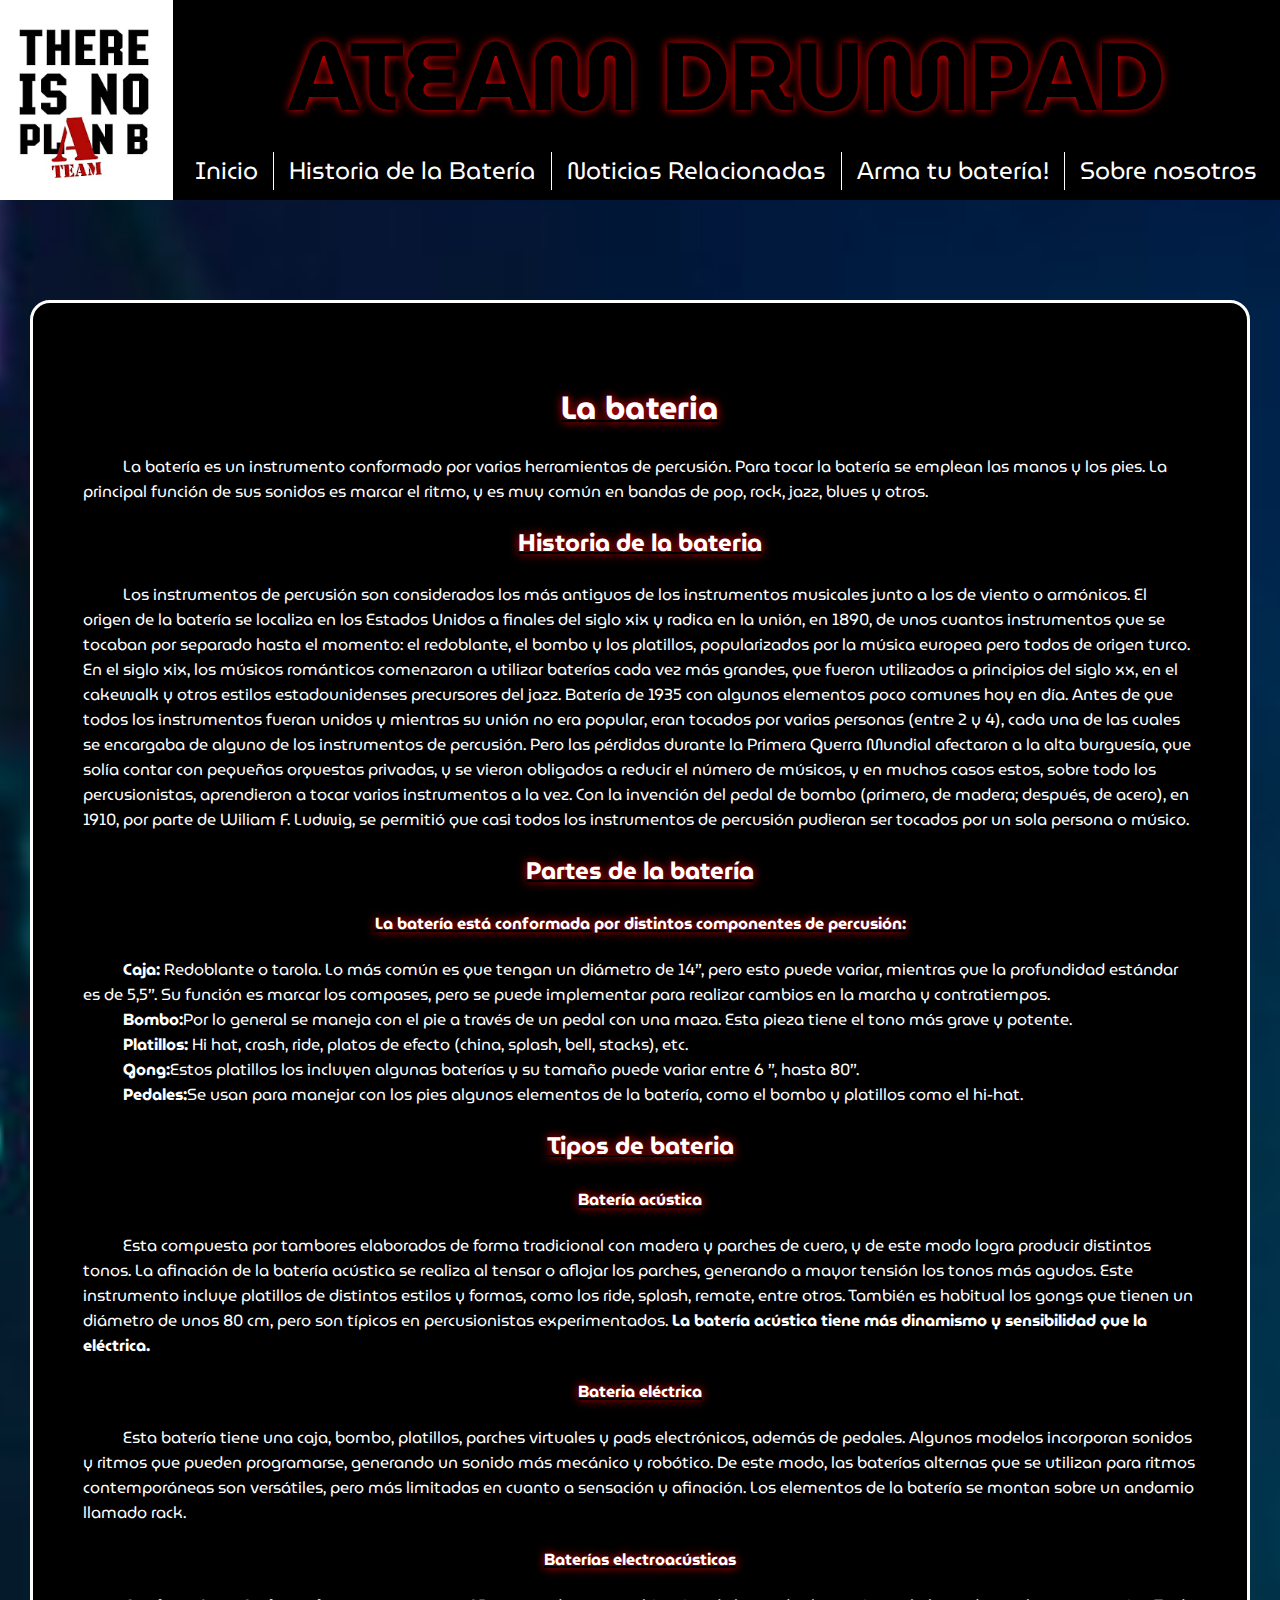
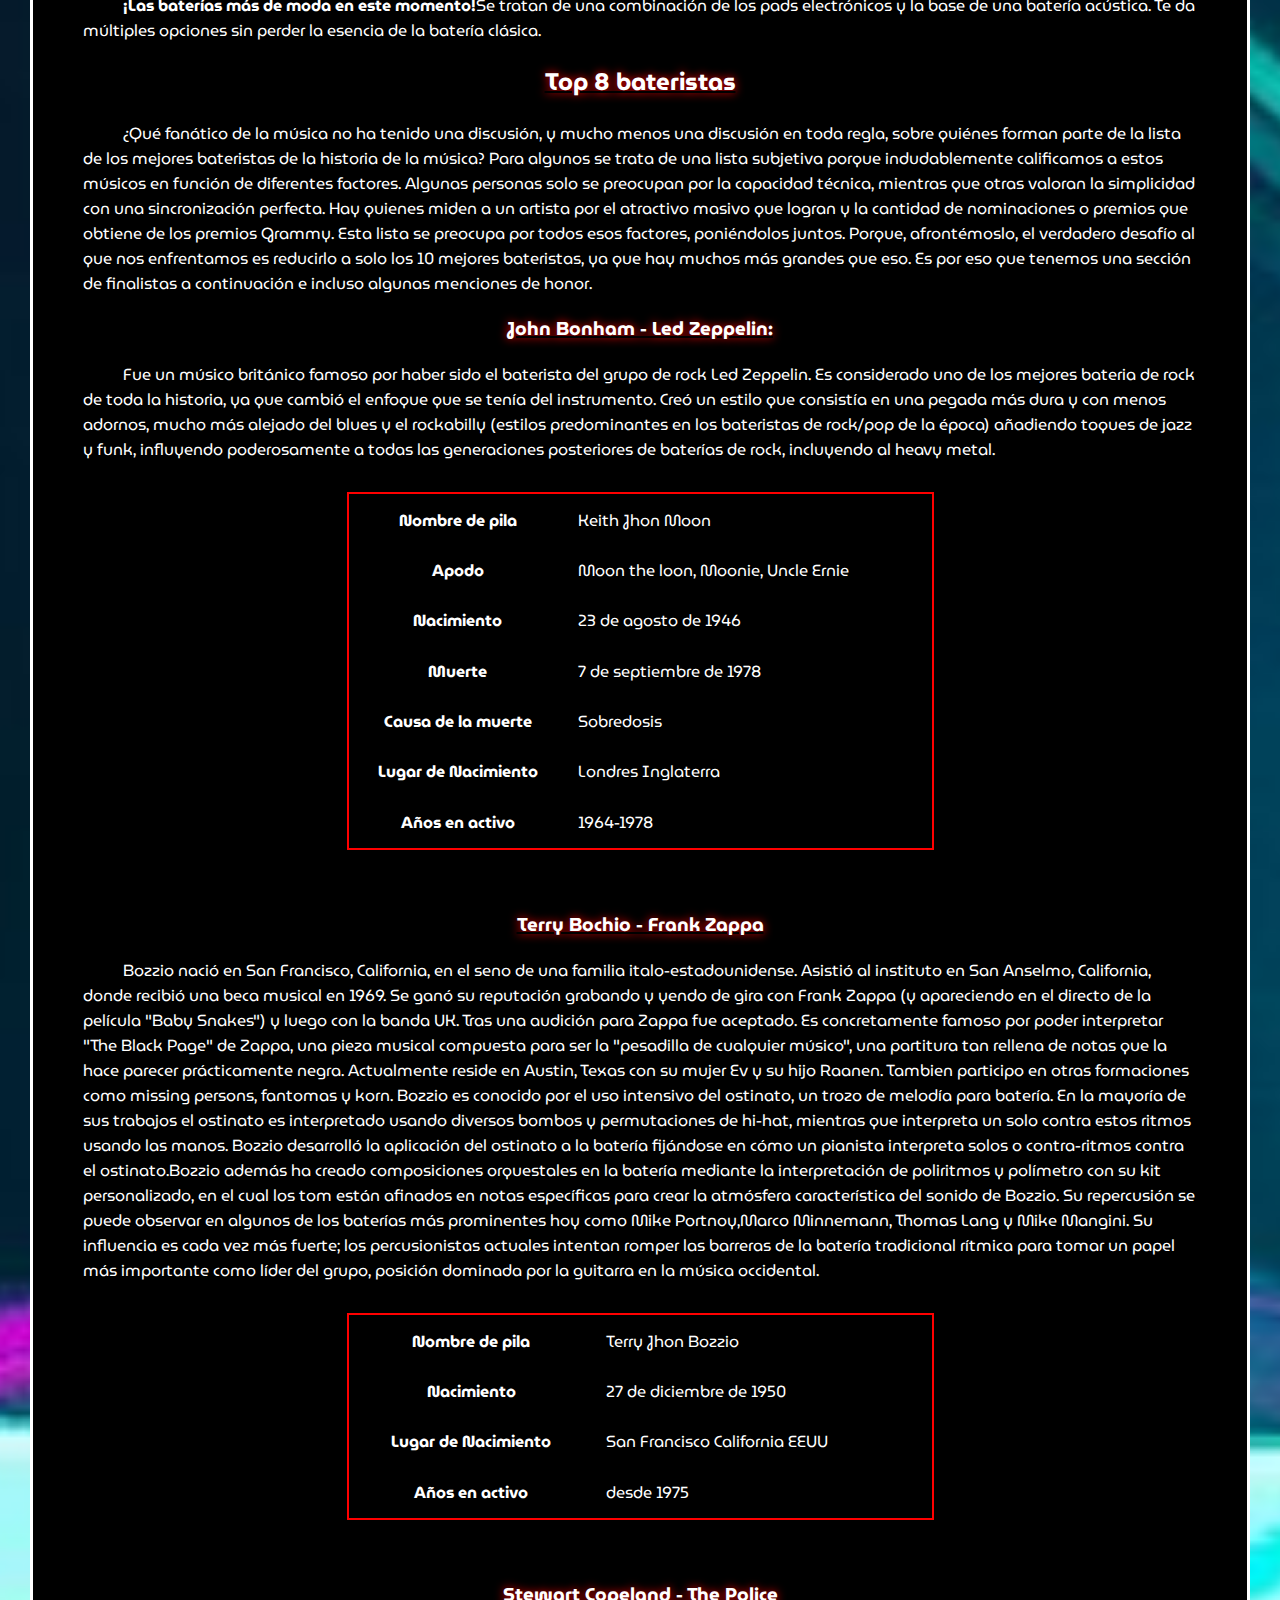
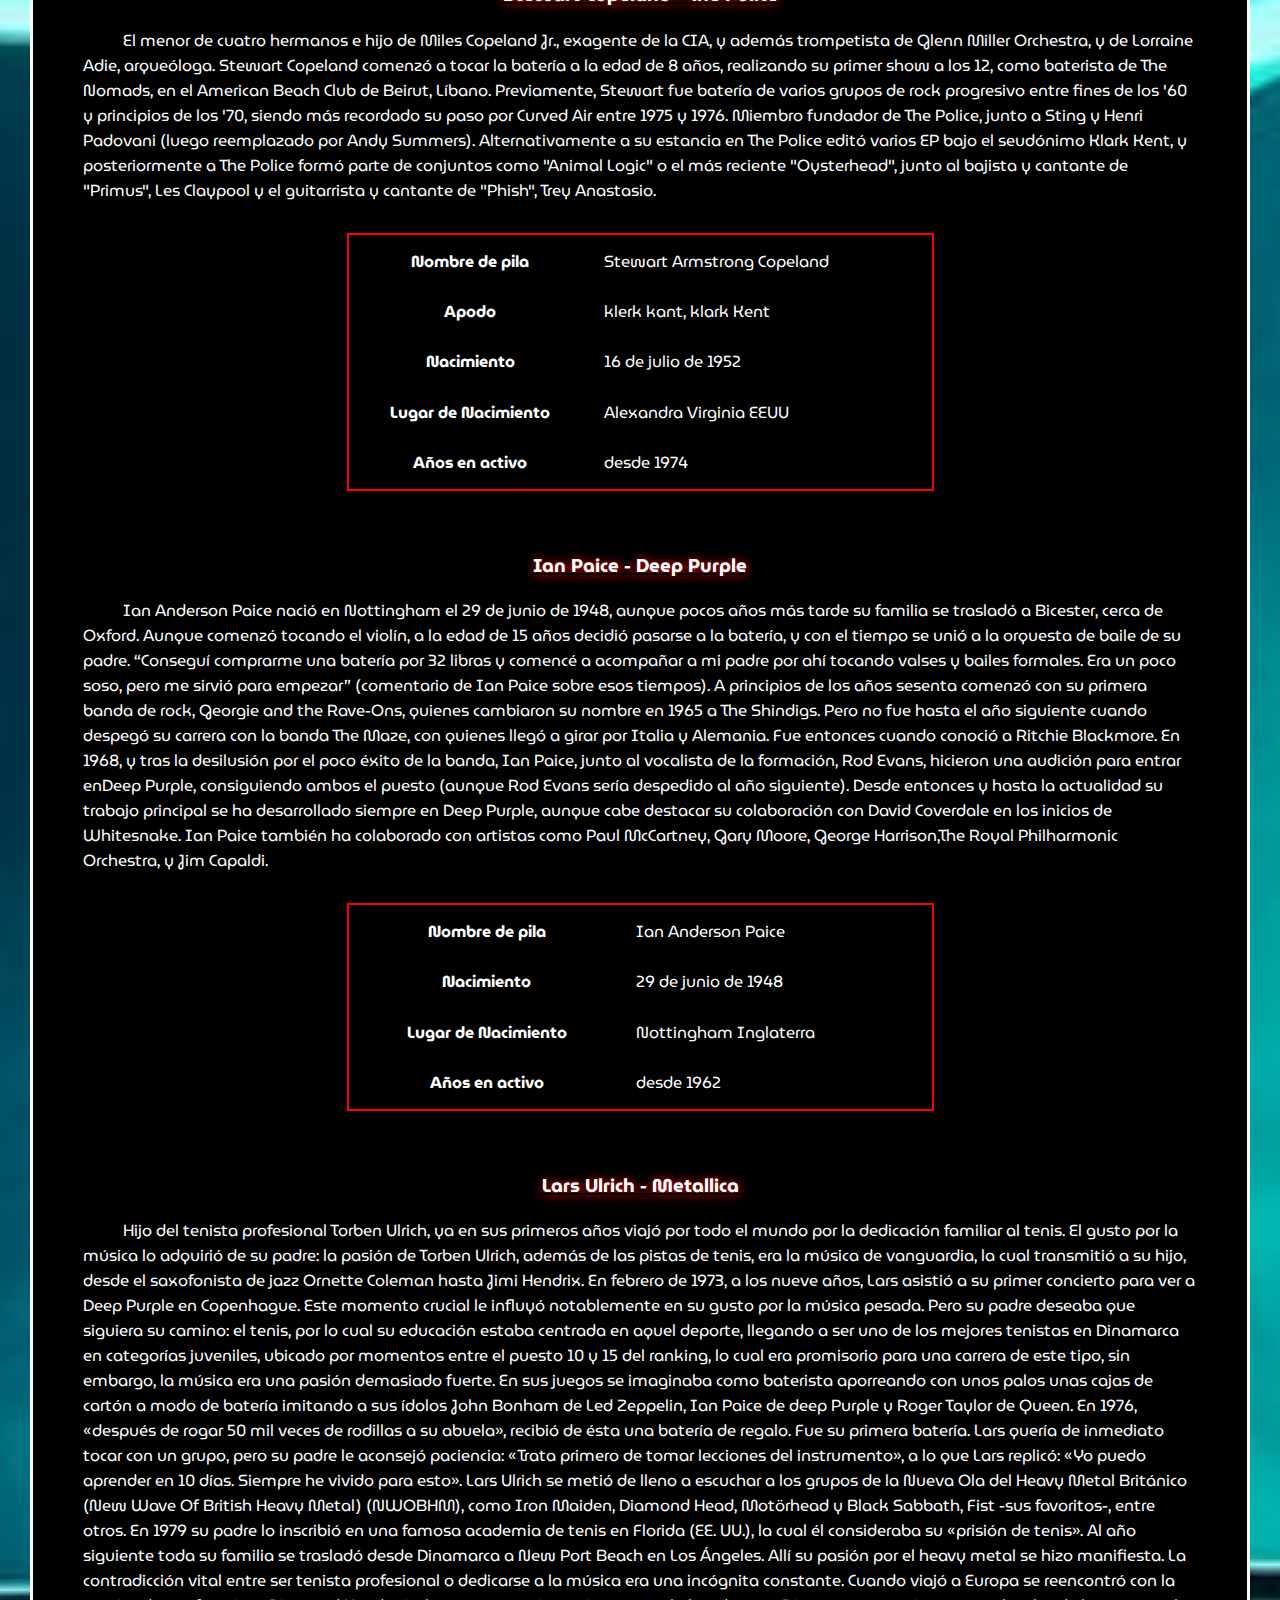
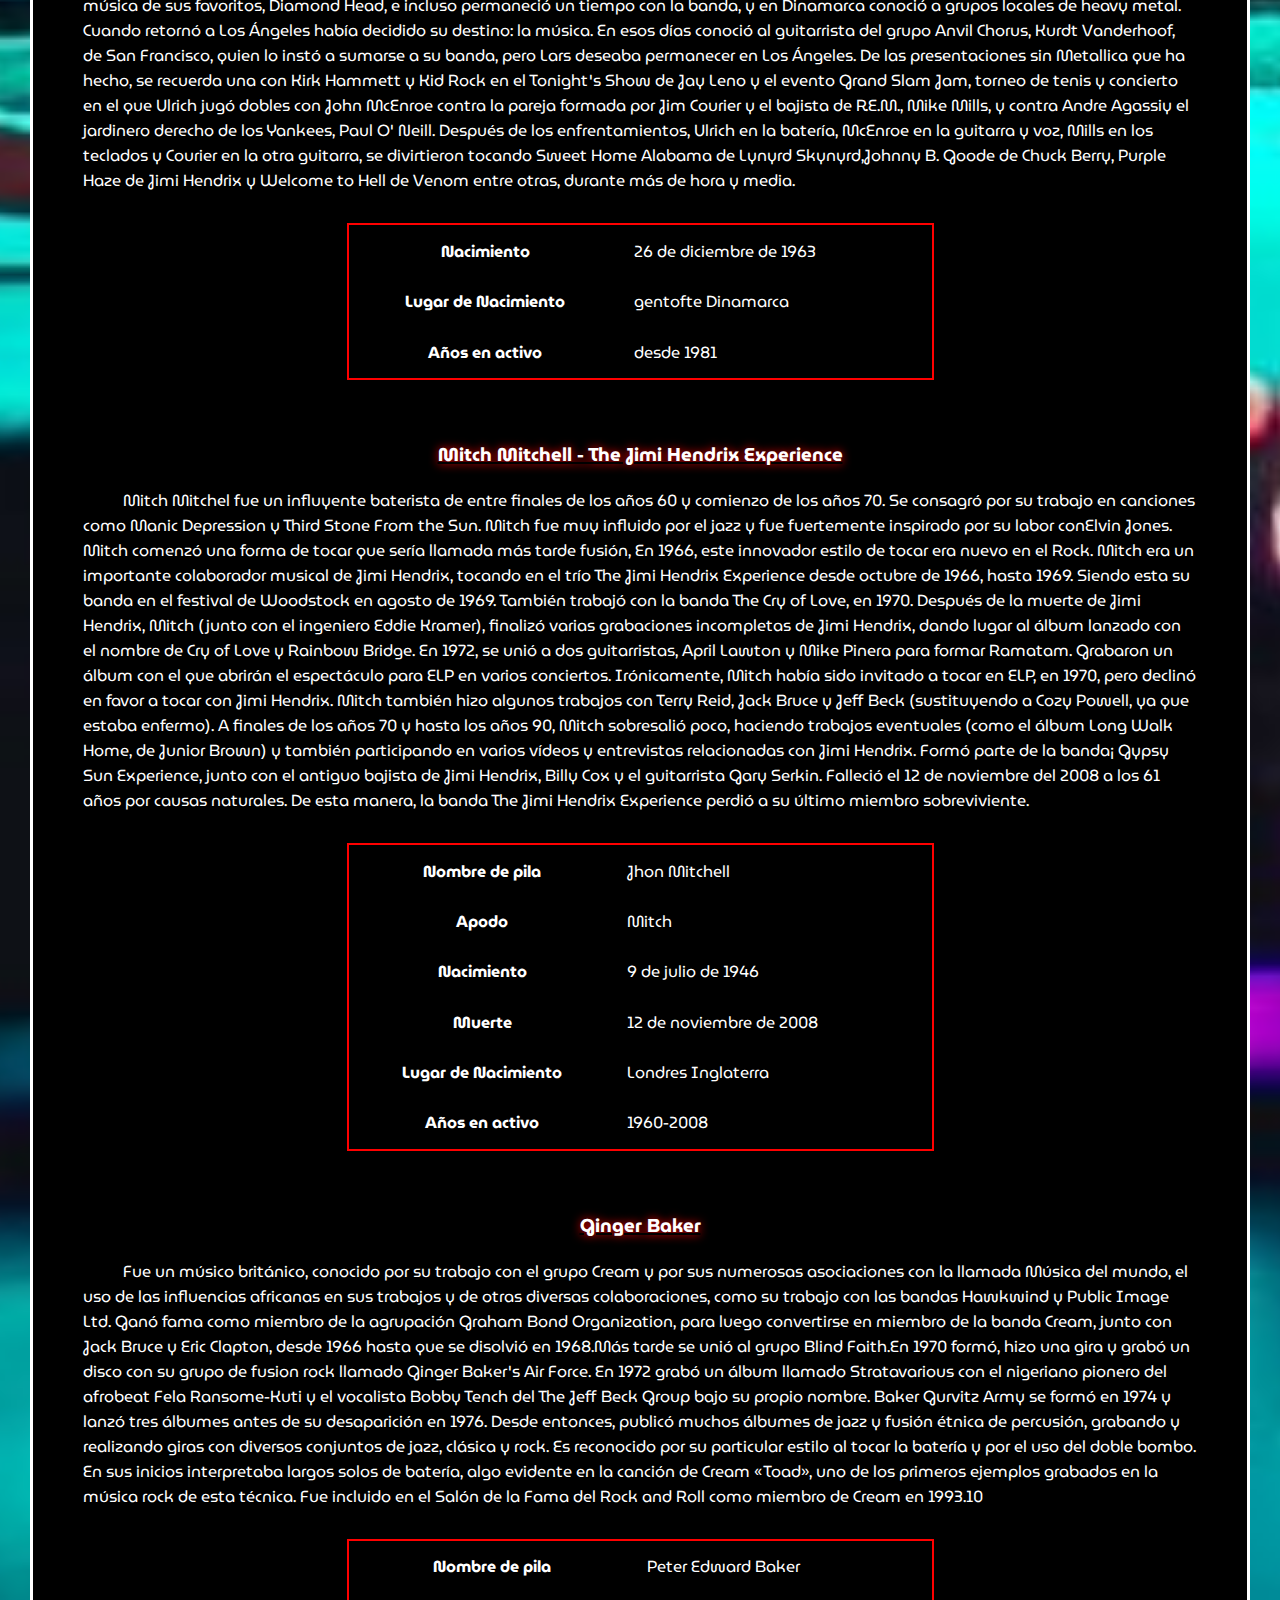
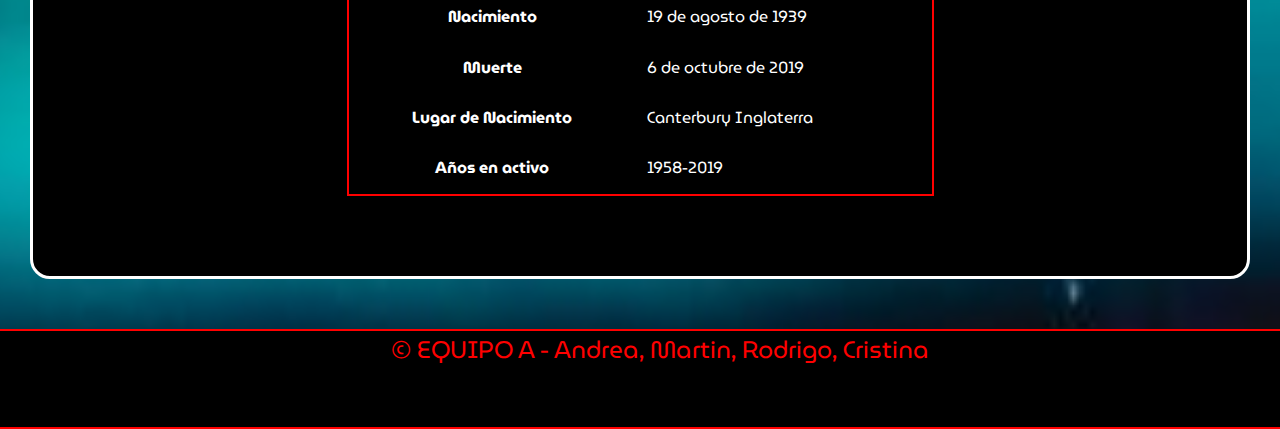
==== commit 98400bdd: "Refactoring some stuff, added the needed, deleted the unnecessary" ====
--- a/02_historiaDeLaBateria.html
+++ b/02_historiaDeLaBateria.html
@@ -4,13 +4,14 @@
     <meta charset="UTF-8">
     <meta name="viewport" content="width=device-width, initial-scale=1.0">
     <title>HISTORIA DE BATERIA</title>
-    <link rel="stylesheet" href="assets/styles/secundary_styles.css">
+    <link rel="stylesheet" href="assets/styles/style.css">
 </head>
 <body>
     <header>
         <div class="logo_square"></div>
         <div class="contents_square">
-            <h1>ATEAM DRUMPAD SYSTEM</h1> 
+            <h1 class="main_title">ATEAM DRUMPAD SYSTEM</h1> 
+            <h1 class="alt_title">ATEAM DRUMPAD</h1>
             <nav class="navbar">
                 <ul id="navbar_list">
                     <li class="navbar_list_item"><a href="index.html">Inicio</a></li>
@@ -27,6 +28,7 @@
         </div>
     </header>
     
+    <main class="content_main">
     <div>
         <h1 class="intro">La bateria</h1>
         <p>La batería es un instrumento conformado por varias herramientas de percusión. Para tocar la batería se emplean las manos y los pies. La principal función de sus sonidos es marcar el ritmo, y es muy común en bandas de pop, rock, jazz, blues y otros.</p>
@@ -254,7 +256,10 @@
         </tr>
         </table>
     </div>
-
-<footer class="pieDePagina">  &copy; EQUIPO A - Andrea, Martin, Rodrigo, Cristina </footer>    
+</main>
+
+<footer>
+    <p>&copy; EQUIPO A - Andrea, Martin, Rodrigo, Cristina</p>
+</footer>
 </body>
 </html>--- a/assets/styles/style.css
+++ b/assets/styles/style.css
@@ -0,0 +1,313 @@
+@import url('https://fonts.googleapis.com/css2?family=MuseoModerno:wght@100;300;400;500;900&display=swap');
+/* font-family: 'MuseoModerno', sans-serif; */
+
+* {
+    padding: 0;
+    box-sizing: border-box;
+}
+
+body {
+    font-family: 'MuseoModerno', sans-serif;
+    background-color: grey;
+    display: flex;
+    flex-direction: column;
+    min-height: 100vh;
+    margin: 0;
+    background-image: url(../images/drumkit_wallpaper1.jpeg);
+    background-position: center;
+    background-repeat: no-repeat;
+    background-size: cover;
+}
+
+.wrapper {
+    padding-top: 70px;
+    flex: 1;
+    display: flex;
+    flex-direction: column;
+    background-color: rgba(0, 0, 0, .8);
+    width: 80%;
+    align-self: center;
+}
+
+header {
+    width: 100%;
+    display: flex;
+    max-height: 200px;
+    background-color: black;
+    margin-bottom: 100px;
+}
+
+.logo_square {
+    order: 1;
+    height: 200px;
+    width: 200px;
+    background-image: url(../images/thereItsNotPlanB.png);
+    background-position: center;
+    background-size: cover;    
+    justify-self: flex-start;
+}
+
+.contents_square {
+    order: 2;
+    width: 100%;
+    display: flex;
+    flex-direction: column;
+    justify-content: space-between;
+}
+
+.main_title, .alt_title {
+    text-shadow: 0px 0px 10px red;
+    font-family: 'MuseoModerno', sans-serif;
+    font-size: 6rem;
+    order: 1;
+    text-align: center;
+    justify-self: center;
+    margin-block-start: 0;
+    margin-block-end: 0;
+}
+
+.alt_title {
+    display: none;
+}
+
+.navbar {
+    position: relative;
+    top: -40px;
+    width: 100%;
+    height: 100px;
+    order: 2;
+    font-size: 1.5rem;
+    justify-self: center;
+    justify-items: center;
+    display: grid;
+
+}
+
+.navbar ul{
+    display: flex;
+    flex-direction: row;
+    justify-content: space-evenly;
+    align-content: center;
+    background-color: black;
+}
+
+.navbar_list_item {
+    text-align: center;
+    text-decoration: none;
+    justify-content: center;
+    padding: 0 15px;
+}
+
+.navbar_separator {
+    border-right: 1px solid white;
+}
+
+.navbar a{
+    text-decoration: none;
+    color: white;
+}
+
+.navbar_list_item, li {
+    list-style: none;
+}
+
+.navbar_list_item a {
+    transition: color 0.2s;
+}
+
+.navbar_list_item a:hover {
+    color: rgb(166, 106, 222);
+}
+
+.navbar_list_item a:active {
+    color: rgb(128, 76, 177);
+}
+
+main {
+    display: flex;
+    justify-content: center;
+}
+
+.content_main {
+    display: block;
+    color: white;
+    background-color: black;
+    padding: 20px;
+    margin: 0 30px 50px 30px;
+    border: 3px solid white;
+    border-radius: 20px;
+}
+
+.button_container {
+    color: white;
+    order: 2;
+    display: flex;
+    flex-direction: column;
+    text-align: center;
+    background-color: black;
+    border: 3px solid white;
+    border-radius: 15px;
+    padding: 30px 5px;
+    margin-bottom: 100px;
+}
+
+.button_container h3 {
+    font-size: 3rem;
+    margin: 0;
+}
+
+.drumpad {
+    display: flex;
+    max-width: 530px;
+    height: auto;  
+    flex-wrap: wrap;
+    gap: 5px;
+    justify-content: center;
+    align-content: center;
+}
+
+.drumpad_btn {
+    background-color: rgb(246, 75, 75);
+    width: 150px;
+    height: 150px;
+    display: grid;
+    border: none;
+    justify-content: center;
+    align-content: center;
+    box-shadow: 2px 2px 7px rgb(186, 14, 14);
+    border-radius: 5px;
+}
+
+.keys_chart {
+    color: white;
+    order: 1;
+    display: flex;
+    font-size: 1.5em;
+    padding: 20px;
+    margin: 30px;
+    background-color: black;
+    border: 3px solid white;
+    border-radius: 15px;
+    height: fit-content;
+    align-self: center;
+}
+
+.keys_chart ul:first-child {
+    margin-left: 25px;
+    margin-right: 25px;
+    height: fit-content;
+}
+
+.keys_chart ul:last-child {
+    text-align: center;
+    height: fit-content;
+    margin-right: 25px;
+}
+
+.drum_comp{
+    background-color: rgb(246, 75, 75);
+    width: 150px;
+    height: 150px;
+    box-shadow: 2px 2px 7px rgb(186, 14, 14);
+    border-radius: 5px;
+    border: none;
+    margin-top: 40%;
+}
+
+.price{
+    background-color: white;
+}
+
+.intro {
+    text-align: center;
+    margin-top: 5%;
+    text-decoration: underline 2px solid black;
+    text-shadow: 0px 0px 10px red;
+}
+
+h1.intro, h2, h3, h4 {
+    text-align: center;
+    text-decoration: underline 2px solid black;
+    text-shadow: 0px 0px 10px red;
+}
+
+p {
+    margin: 0 30px;
+    text-indent: 40px;
+}
+
+table {
+    margin-left: 40%;
+    margin-top: 30px;
+    margin-bottom: 60px;
+    border: 2px solid red;
+    box-shadow: 0px 0px 10px black;
+    width: 50%;
+    position: relative;
+    right: 15%;
+}
+
+td {
+    padding: 2%;
+}
+
+h2#introducing {
+    margin-top: 5%;
+}
+
+.button_recorder {
+    width: 400px;
+    color: white;
+    display: flex;
+    flex-direction: column;
+    text-align: center;
+    background-color: black;
+    border: 3px solid white;
+    border-radius: 15px;
+    padding: 30px 5px;
+    margin-bottom: 100px;
+    align-self: center;
+    align-items: center;
+}
+
+#startRecordingButton, #stopRecordingButton, #playRecordingButton {
+    background-color: rgb(246, 75, 75);
+    width: 150px;
+    height: 50px;
+    display: grid;
+    border: none;
+    justify-content: center;
+    align-content: center;
+    box-shadow: 2px 2px 7px rgb(186, 14, 14);
+    border-radius: 5px;
+    margin: 3px;
+}
+
+footer {
+    color: red;
+    font-size: 1.5rem;
+    height: 100px;
+    background-color: black;
+    border-top: 2px solid red;
+    border-bottom: 2px solid red;
+    position: static;
+    left: 0;
+    bottom: 0;
+    width: 100%;
+    text-align: center;
+    justify-content: center;
+}
+
+/* Media query for small desktop screens */
+@media (max-width: 1600px) {
+    .main_title {
+        display: none;
+    }
+
+    .alt_title {
+    display: block;
+    font-size: 6rem;
+    margin-bottom: 15px;
+    }
+}
+
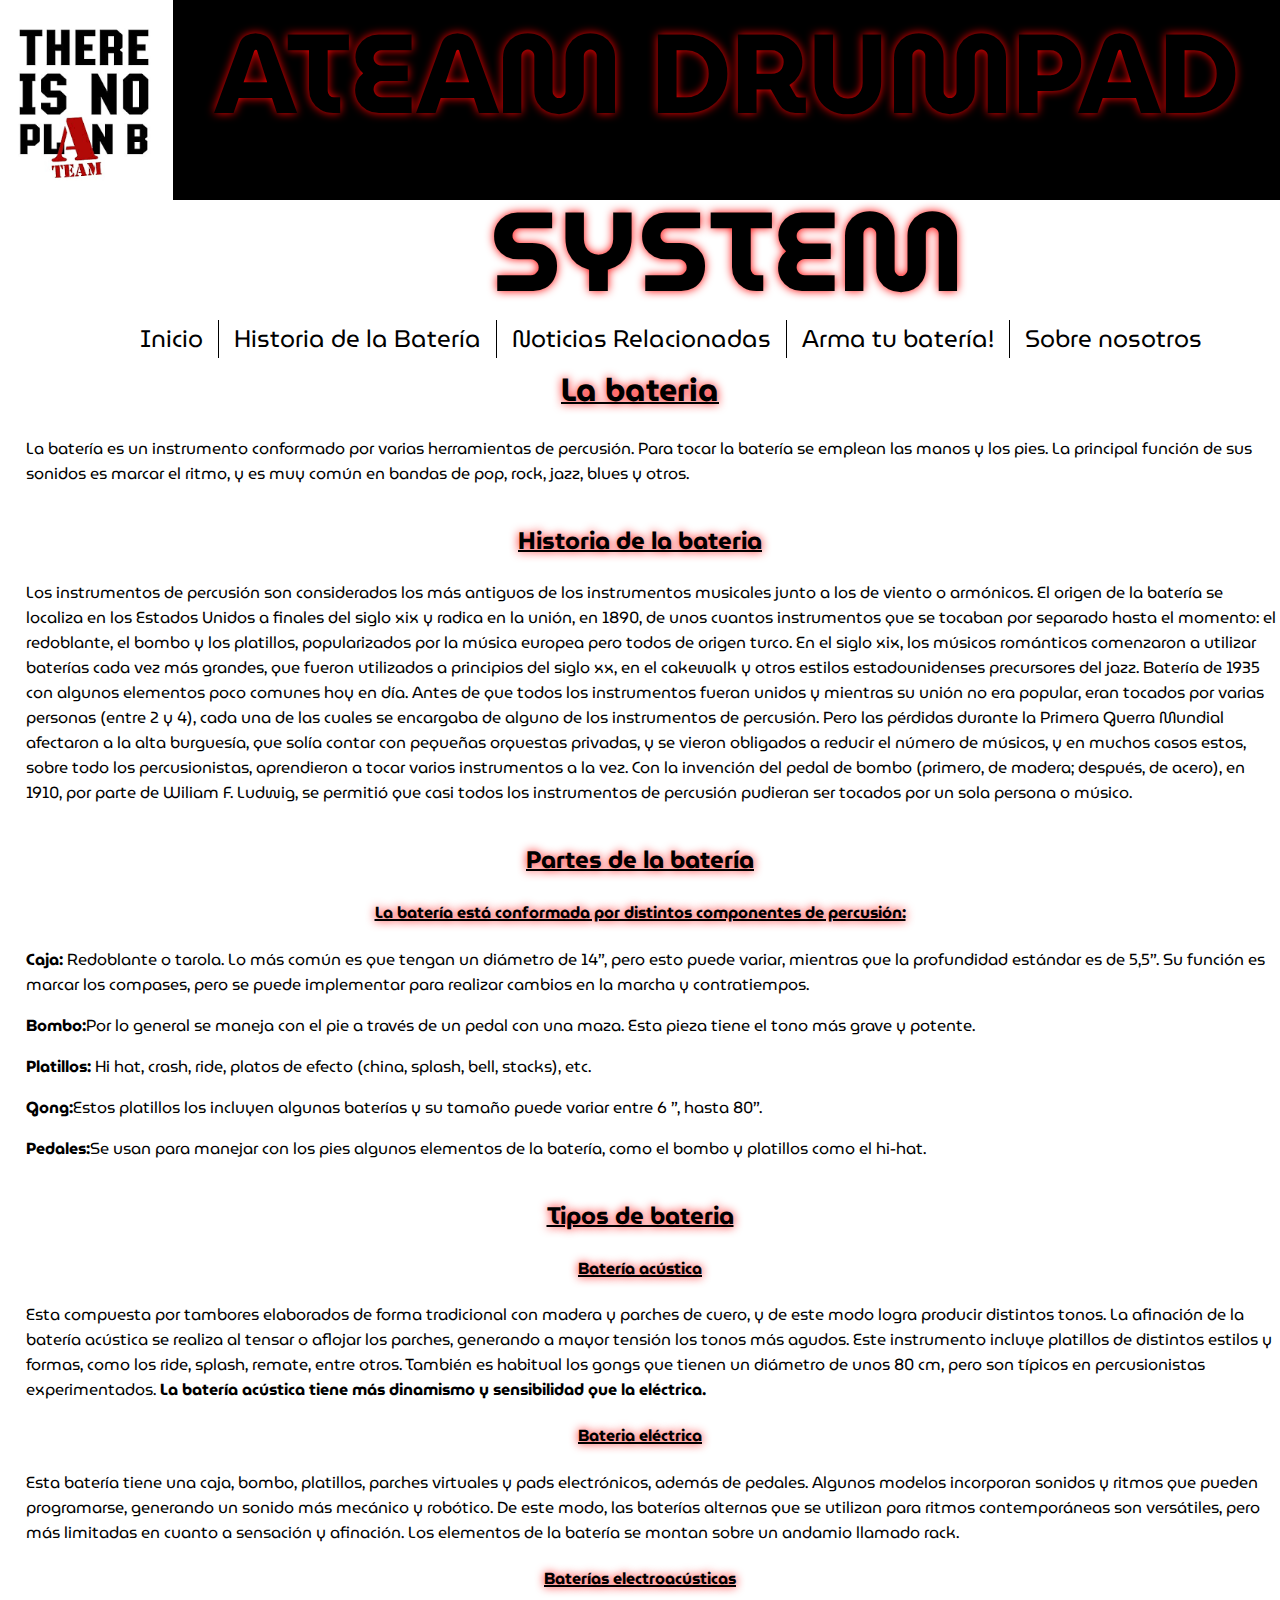
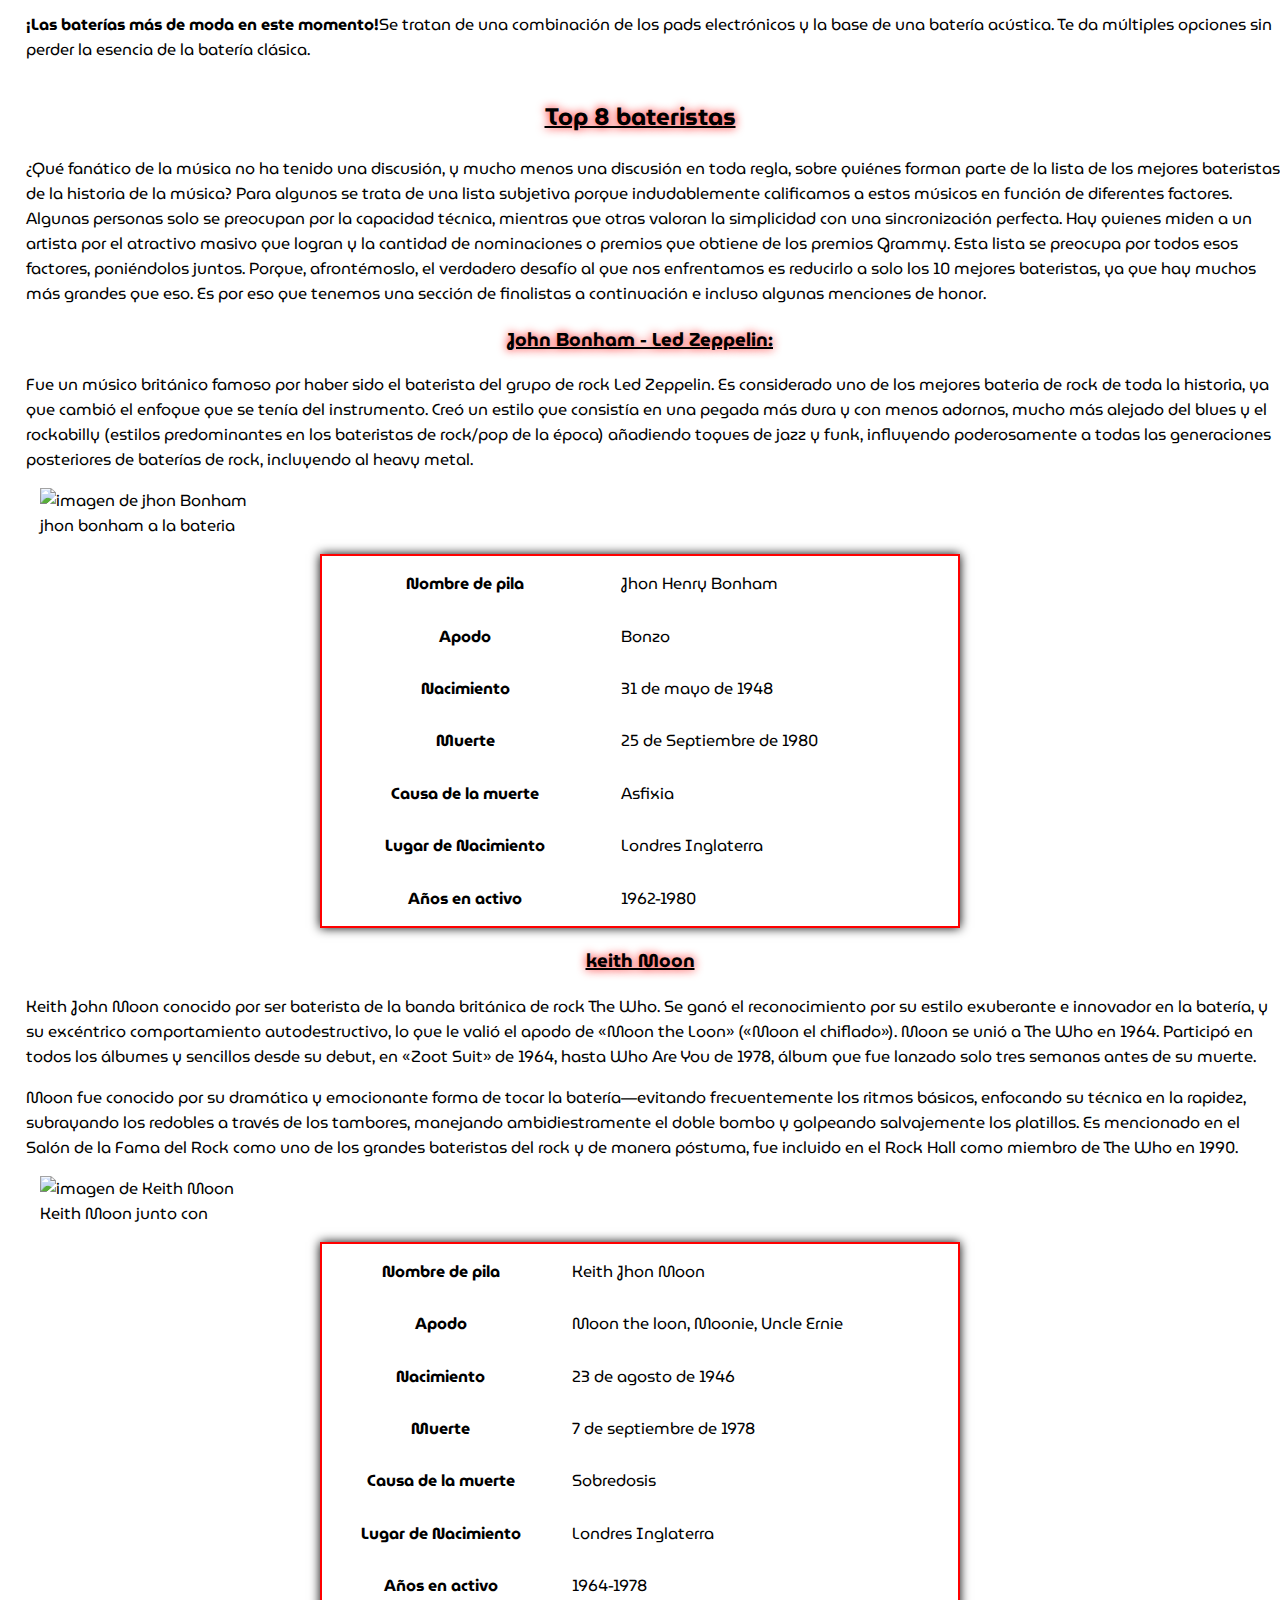
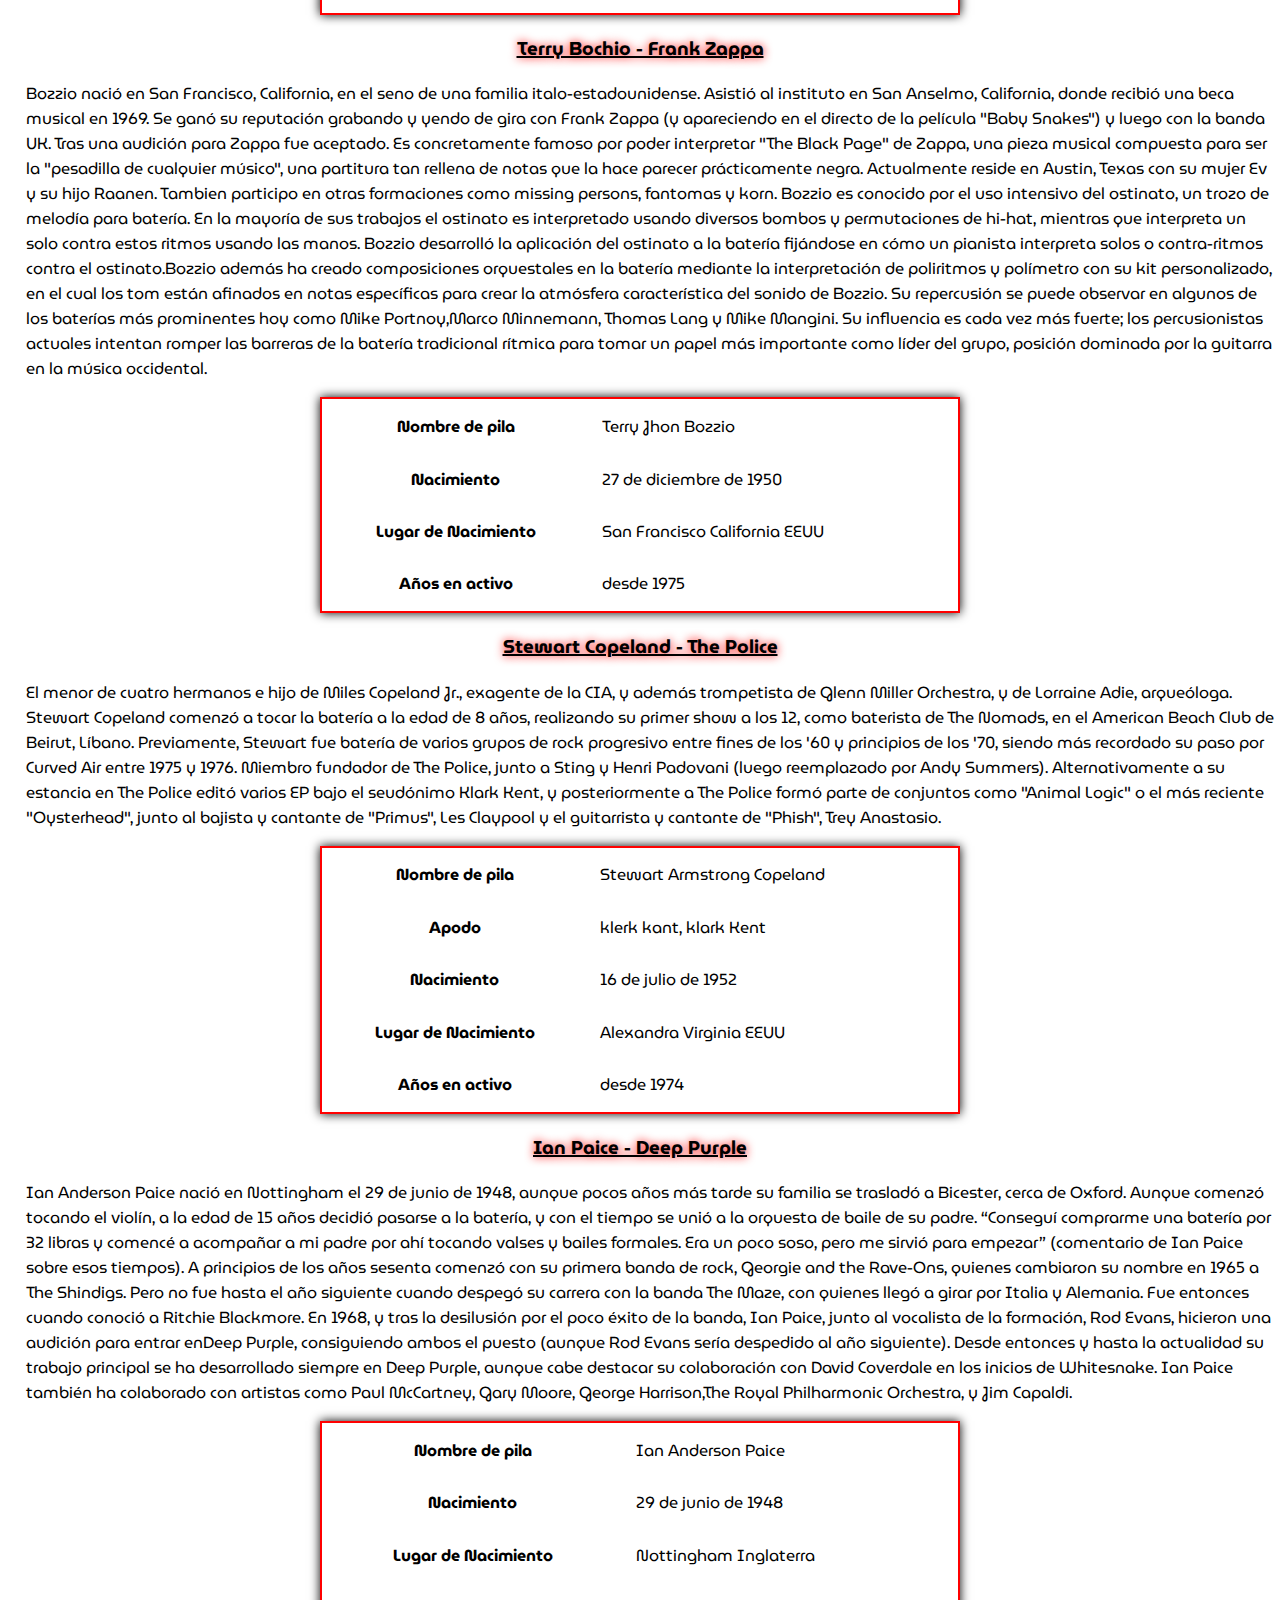
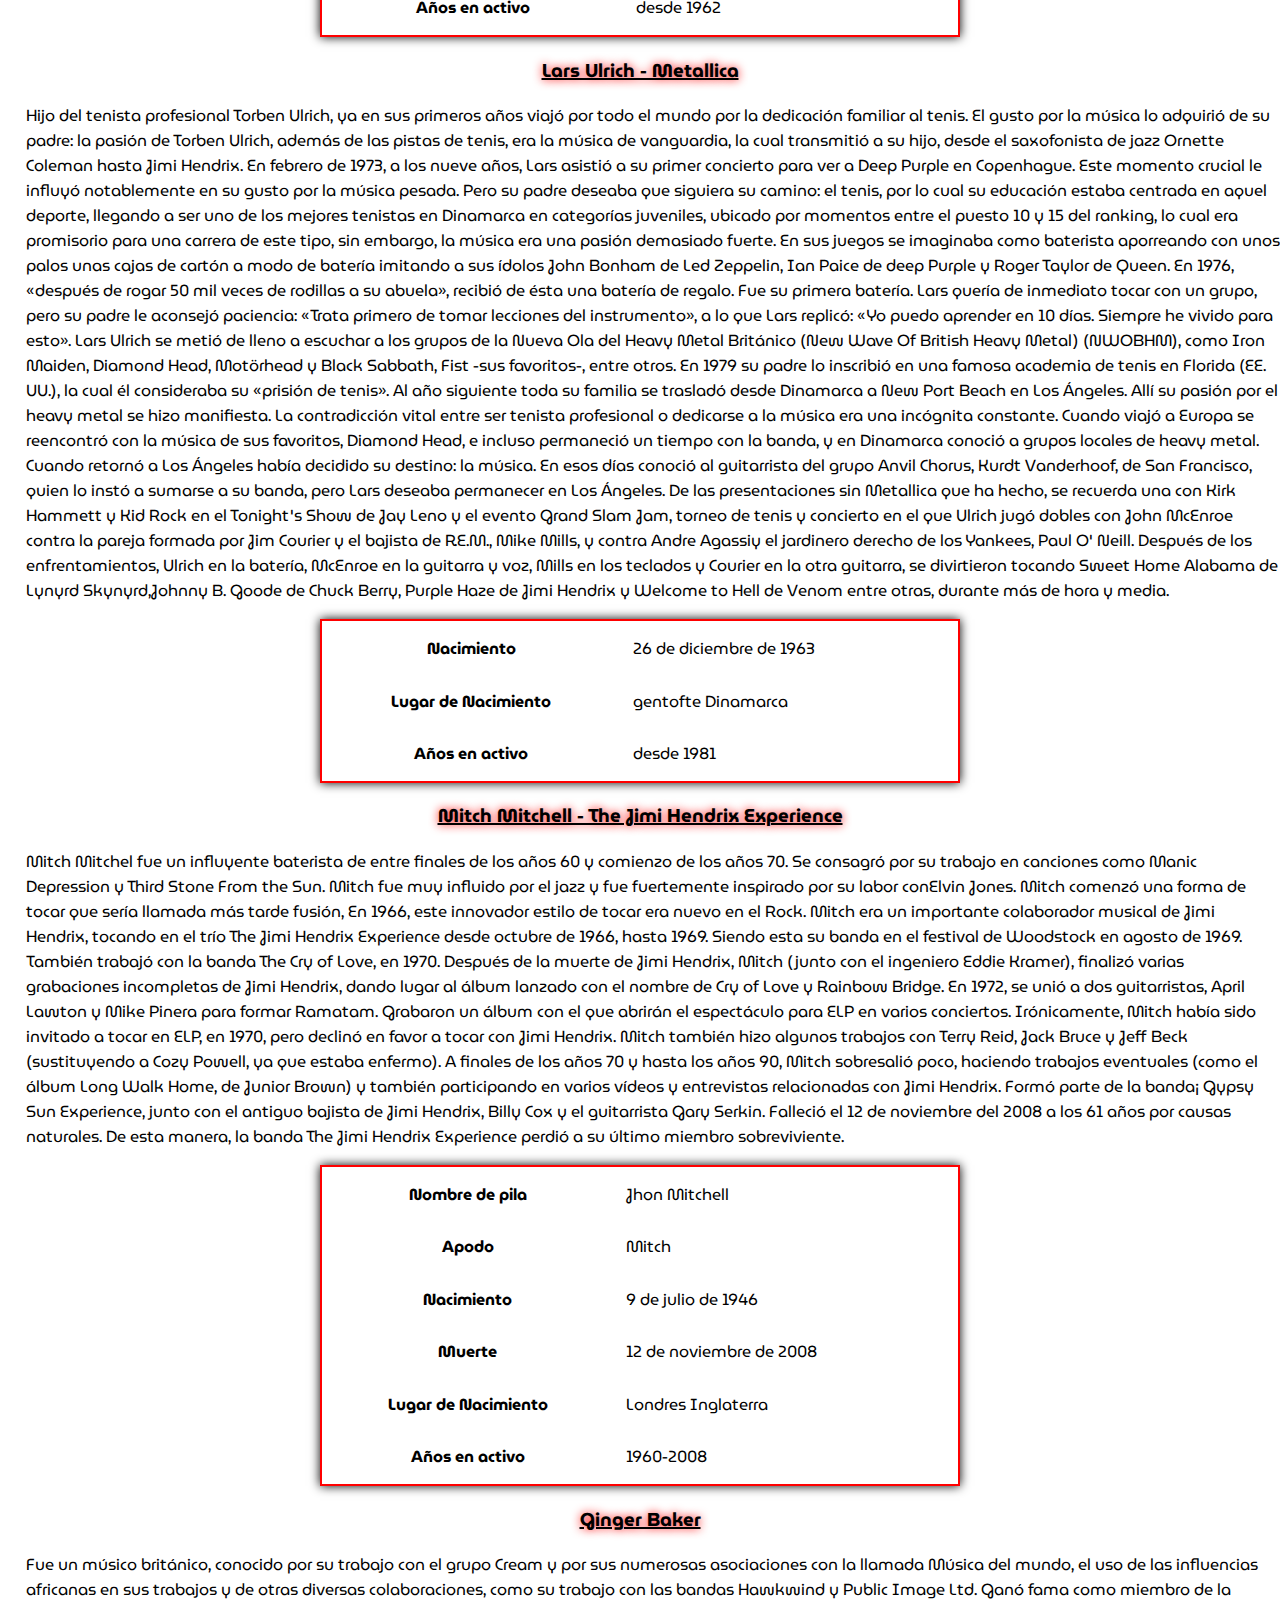
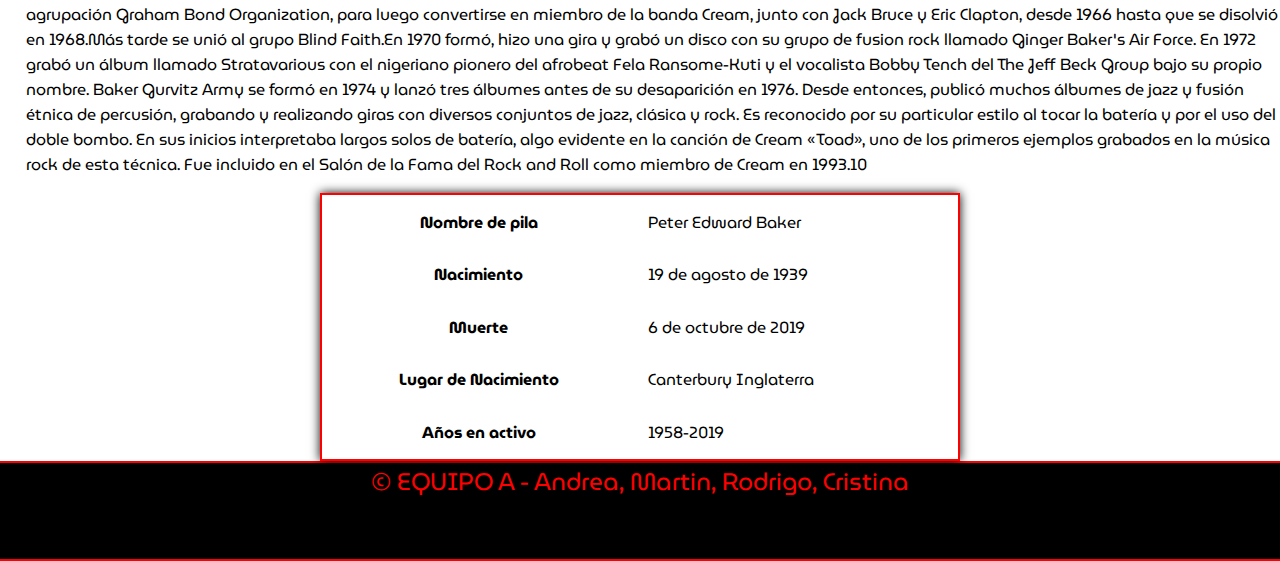
==== commit b48ab4bb: "inicio media queries y adiccion figure historia de la bateria" ====
--- a/02_historiaDeLaBateria.html
+++ b/02_historiaDeLaBateria.html
@@ -4,14 +4,13 @@
     <meta charset="UTF-8">
     <meta name="viewport" content="width=device-width, initial-scale=1.0">
     <title>HISTORIA DE BATERIA</title>
-    <link rel="stylesheet" href="assets/styles/style.css">
+    <link rel="stylesheet" href="assets/styles/secundary_styles.css">
 </head>
 <body>
     <header>
         <div class="logo_square"></div>
         <div class="contents_square">
-            <h1 class="main_title">ATEAM DRUMPAD SYSTEM</h1> 
-            <h1 class="alt_title">ATEAM DRUMPAD</h1>
+            <h1>ATEAM DRUMPAD SYSTEM</h1> 
             <nav class="navbar">
                 <ul id="navbar_list">
                     <li class="navbar_list_item"><a href="index.html">Inicio</a></li>
@@ -28,7 +27,6 @@
         </div>
     </header>
     
-    <main class="content_main">
     <div>
         <h1 class="intro">La bateria</h1>
         <p>La batería es un instrumento conformado por varias herramientas de percusión. Para tocar la batería se emplean las manos y los pies. La principal función de sus sonidos es marcar el ritmo, y es muy común en bandas de pop, rock, jazz, blues y otros.</p>
@@ -74,6 +72,50 @@
         <div id="jhonboham">
             <h3>John Bonham - Led Zeppelin:</h3>
             <p>Fue un músico británico famoso por haber sido el baterista del grupo de rock Led Zeppelin. Es considerado uno de los mejores bateria de rock de toda la historia, ya que cambió el enfoque que se tenía del instrumento. Creó un estilo que consistía en una pegada más dura y con menos adornos, mucho más alejado del blues y el rockabilly (estilos predominantes en los bateristas de rock/pop de la época) añadiendo toques de jazz y funk, influyendo poderosamente a todas las generaciones posteriores de baterías de rock, incluyendo al heavy metal.</p>
+            <figure>
+               <img src="" alt="imagen de jhon Bonham" >
+               <figcaption>jhon bonham a la bateria</figcaption>
+            </figure>
+            <table>
+                <tr>
+                   <th>Nombre de pila</th>
+                   <td>Jhon Henry Bonham</td>
+               </tr>
+               <tr>
+                   <th>Apodo</th>
+                   <td>Bonzo</td>
+               </tr>
+               <tr>
+                   <th>Nacimiento</th>
+                   <td>31 de mayo de 1948</td>
+               </tr>
+               <tr>
+                   <th>Muerte</th>
+                   <td>25 de Septiembre de 1980</td>
+               </tr>
+               <tr>
+                   <th>Causa de la muerte</th>
+                   <td>Asfixia</td>
+               </tr>
+               <tr>
+                   <th>Lugar de Nacimiento</th>
+                   <td>Londres Inglaterra</td>
+               </tr>
+               <tr>
+                   <th>Años en activo</th>
+                   <td>1962-1980</td>
+               </tr>
+            </table>
+        </div>
+        <div id="keithMoon">    
+            <h3>keith Moon</h3>
+            <P>Keith John Moon conocido por ser baterista de la banda británica de rock The Who. Se ganó el reconocimiento por su estilo exuberante e innovador en la batería, y su excéntrico comportamiento autodestructivo, lo que le valió el apodo de «Moon the Loon» («Moon el chiflado»). Moon se unió a The Who en 1964. Participó en todos los álbumes y sencillos desde su debut, en «Zoot Suit» de 1964, hasta Who Are You de 1978, álbum que fue lanzado solo tres semanas antes de su muerte.</p>
+            <P>    
+            Moon fue conocido por su dramática y emocionante forma de tocar la batería—evitando frecuentemente los ritmos básicos, enfocando su técnica en la rapidez, subrayando los redobles a través de los tambores, manejando ambidiestramente el doble bombo y golpeando salvajemente los platillos. Es mencionado en el Salón de la Fama del Rock como uno de los grandes bateristas del rock y de manera póstuma, fue incluido en el Rock Hall como miembro de The Who en 1990.</P>
+        <figure>
+            <img src="" alt="imagen de Keith Moon">
+            <figcaption>Keith Moon junto con </figcaption>        
+        </figure>
             <table>
                 <tr>
                    <th>Nombre de pila</th>
@@ -256,10 +298,7 @@
         </tr>
         </table>
     </div>
-</main>
-
-<footer>
-    <p>&copy; EQUIPO A - Andrea, Martin, Rodrigo, Cristina</p>
-</footer>
+
+<footer class="pieDePagina">  &copy; EQUIPO A - Andrea, Martin, Rodrigo, Cristina </footer>    
 </body>
 </html>--- a/assets/styles/secundary_styles.css
+++ b/assets/styles/secundary_styles.css
@@ -0,0 +1,145 @@
+@import url('https://fonts.googleapis.com/css2?family=MuseoModerno:wght@100;300;400;500;900&display=swap');
+
+*{
+    padding: 0;
+    box-sizing: border-box;
+}
+
+body{
+    font-family: 'MuseoModerno', sans-serif;
+    background-color: white;
+    display: flex;
+    flex-direction: column;
+    min-height: 100vh;
+    margin: 0;
+
+}
+header {
+    width: 100%;
+    display: flex;
+    max-height: 200px;
+    background-color: black;
+    margin-bottom: 100px;
+}
+
+.intro{
+    text-align: center;
+    margin-top: 5%;
+    text-decoration: underline 2px solid black;
+    text-shadow: 0px 0px 10px red;
+}
+
+h1.intro, h2, h3, h4{
+    text-align: center;
+    text-decoration: underline 2px solid black;
+    text-shadow: 0px 0px 10px red;
+}
+
+p {
+    margin-left: 2%;
+}
+
+table{
+    margin-left: 40%;
+    
+}
+.logo_square {
+    order: 1;
+    height: 200px;
+    width: 200px;
+    background-image: url(../images/thereItsNotPlanB.png);
+    background-position: center;
+    background-size: cover;    
+    justify-self: flex-start;
+}
+
+.contents_square {
+    order: 2;
+    width: 100%;
+    display: flex;
+    flex-direction: column;
+    justify-content: space-between;
+}
+
+.contents_square h1 {
+    text-shadow: 0px 0px 10px red;
+    position: relative;
+    top: -15px;
+    font-family: 'MuseoModerno', sans-serif;
+    font-size: 7rem;
+    order: 1;
+    text-align: center;
+    justify-self: center;
+    margin-block-start: 0;
+    margin-block-end: 0;
+}
+
+.navbar {
+    position: relative;
+    top: -60px;
+    left: -5%;
+    width: 100%;
+    height: 100px;
+    order: 2;
+    font-size: 1.5rem;
+    justify-self: center;
+    justify-items: center;
+    display: grid;
+}
+
+.navbar ul{
+    display: flex;
+    flex-direction: row;
+    justify-content: space-evenly;
+    align-content: center;
+}
+
+.navbar_list_item {
+    text-align: center;
+    text-decoration: none;
+    justify-content: center;
+    padding: 0 15px;
+}
+
+.navbar_separator {
+    border-right: 1px solid black;
+}
+
+.navbar a{
+    text-decoration: none;
+    color: black;
+}
+
+.navbar_list_item, li {
+    list-style: none;
+}
+
+table{
+    border: 2px solid red;
+    box-shadow: 0px 0px 10px black;
+    width: 50%;
+    position: relative;
+    right: 15%;
+}
+td{
+    padding: 2%;
+}
+
+h2#introducing{
+    margin-top: 5%;
+}
+
+footer {
+    color: red;
+    font-size: 1.5rem;
+    height: 100px;
+    background-color: black;
+    border-top: 2px solid red;
+    border-bottom: 2px solid red;
+    position: static;
+    left: 0;
+    bottom: 0;
+    width: 100%;
+    text-align: center;
+    justify-content: center;
+}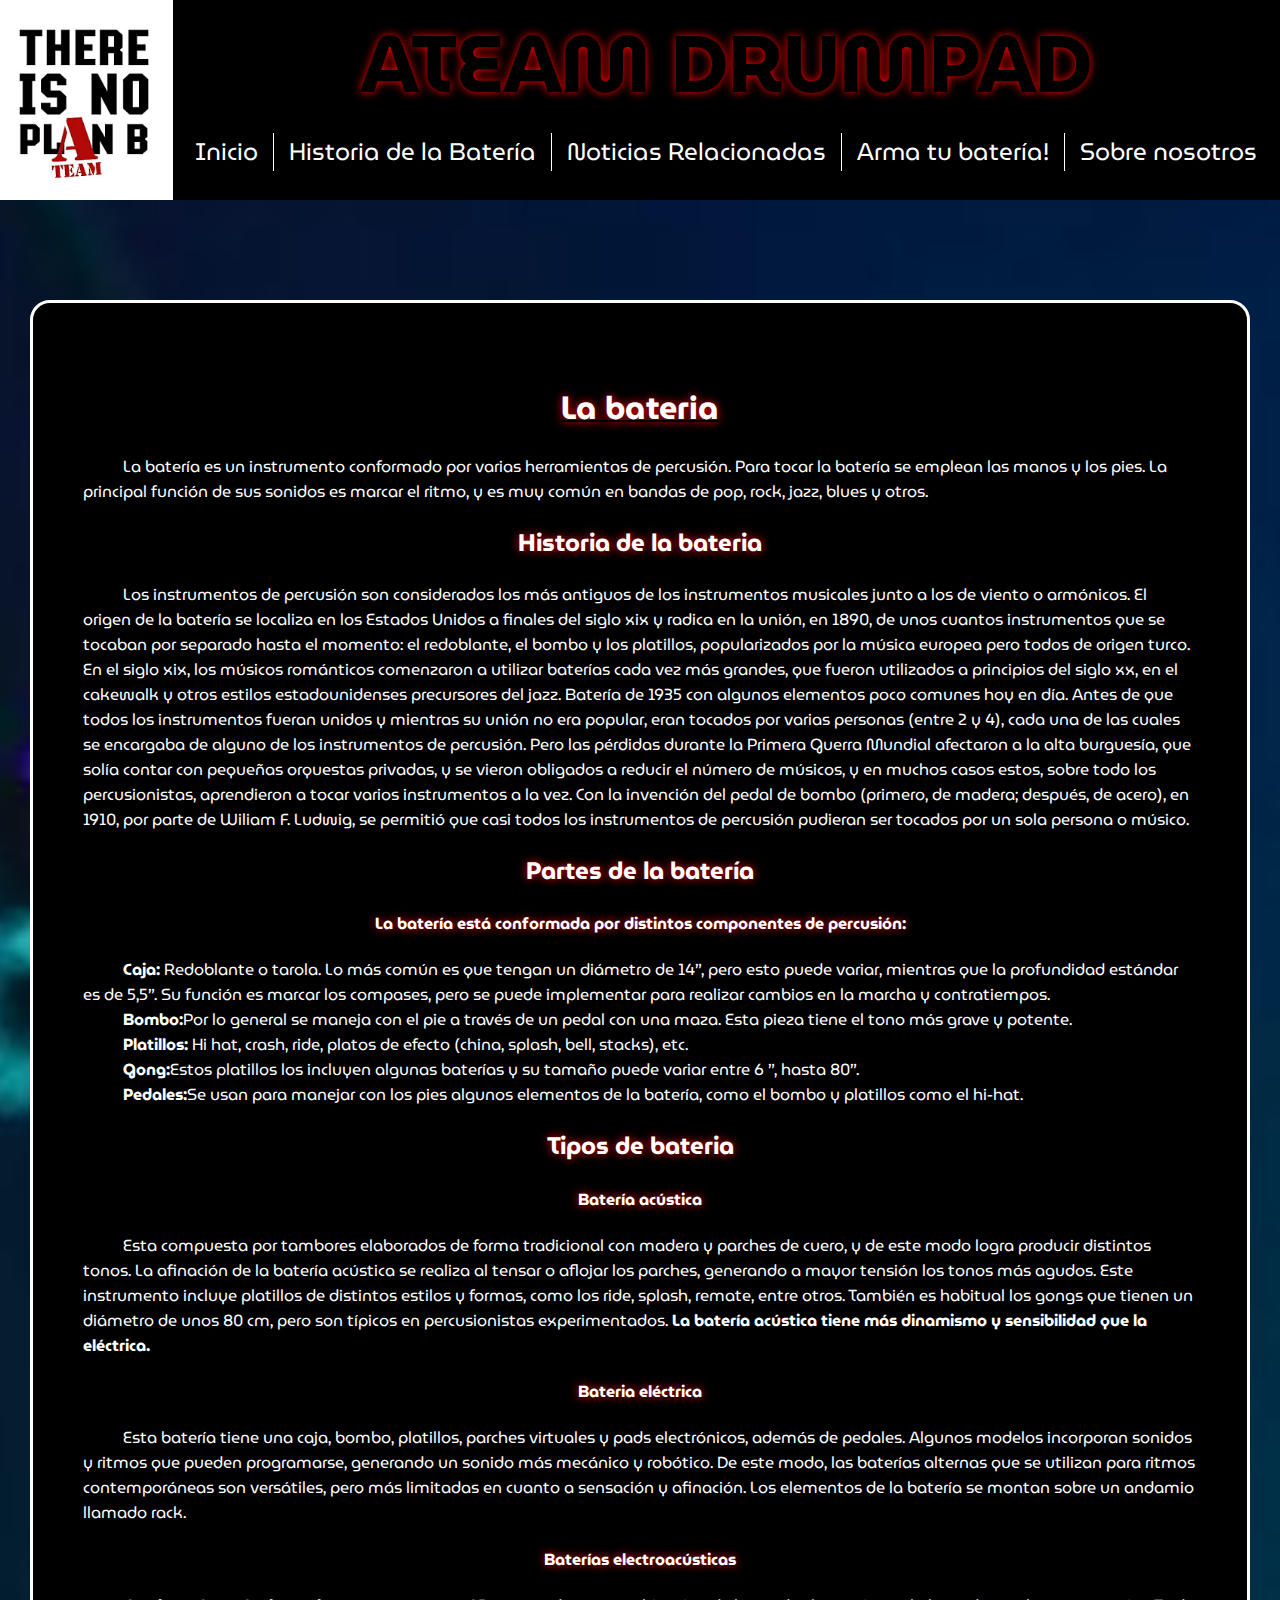
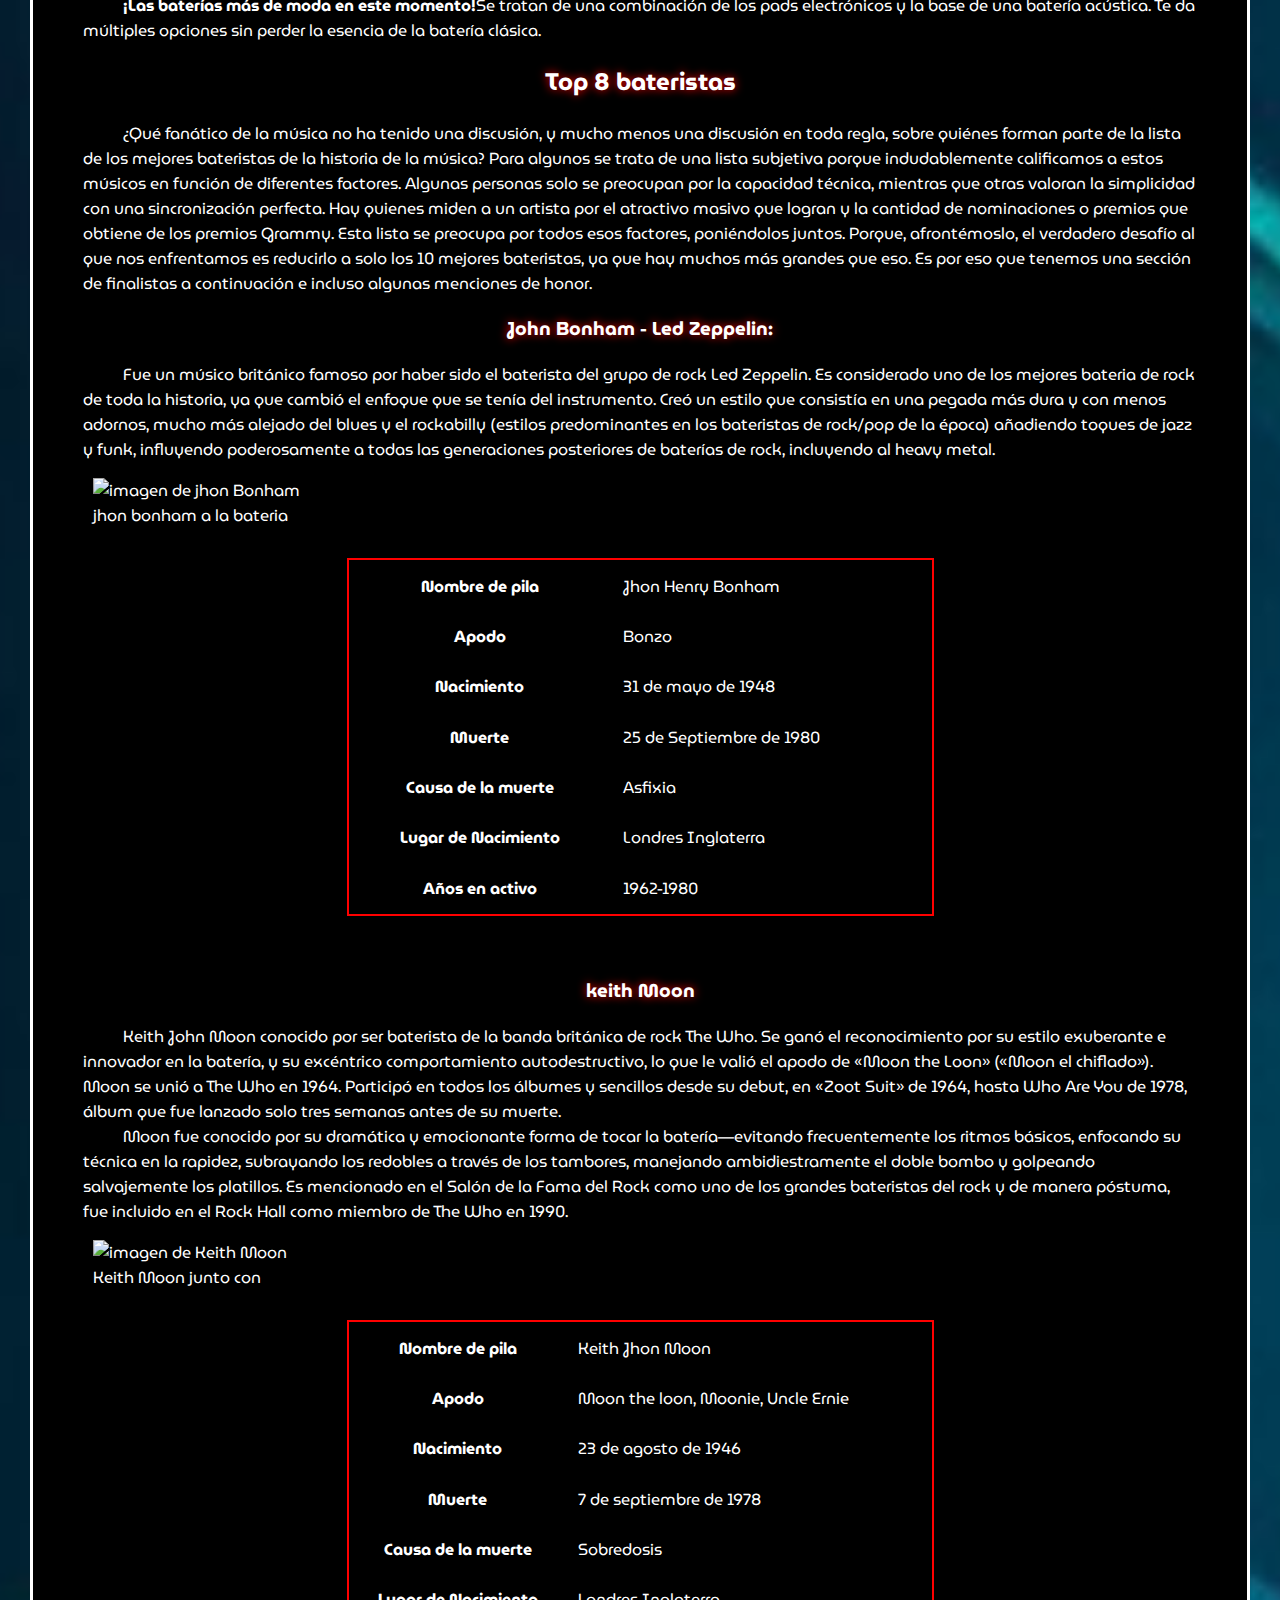
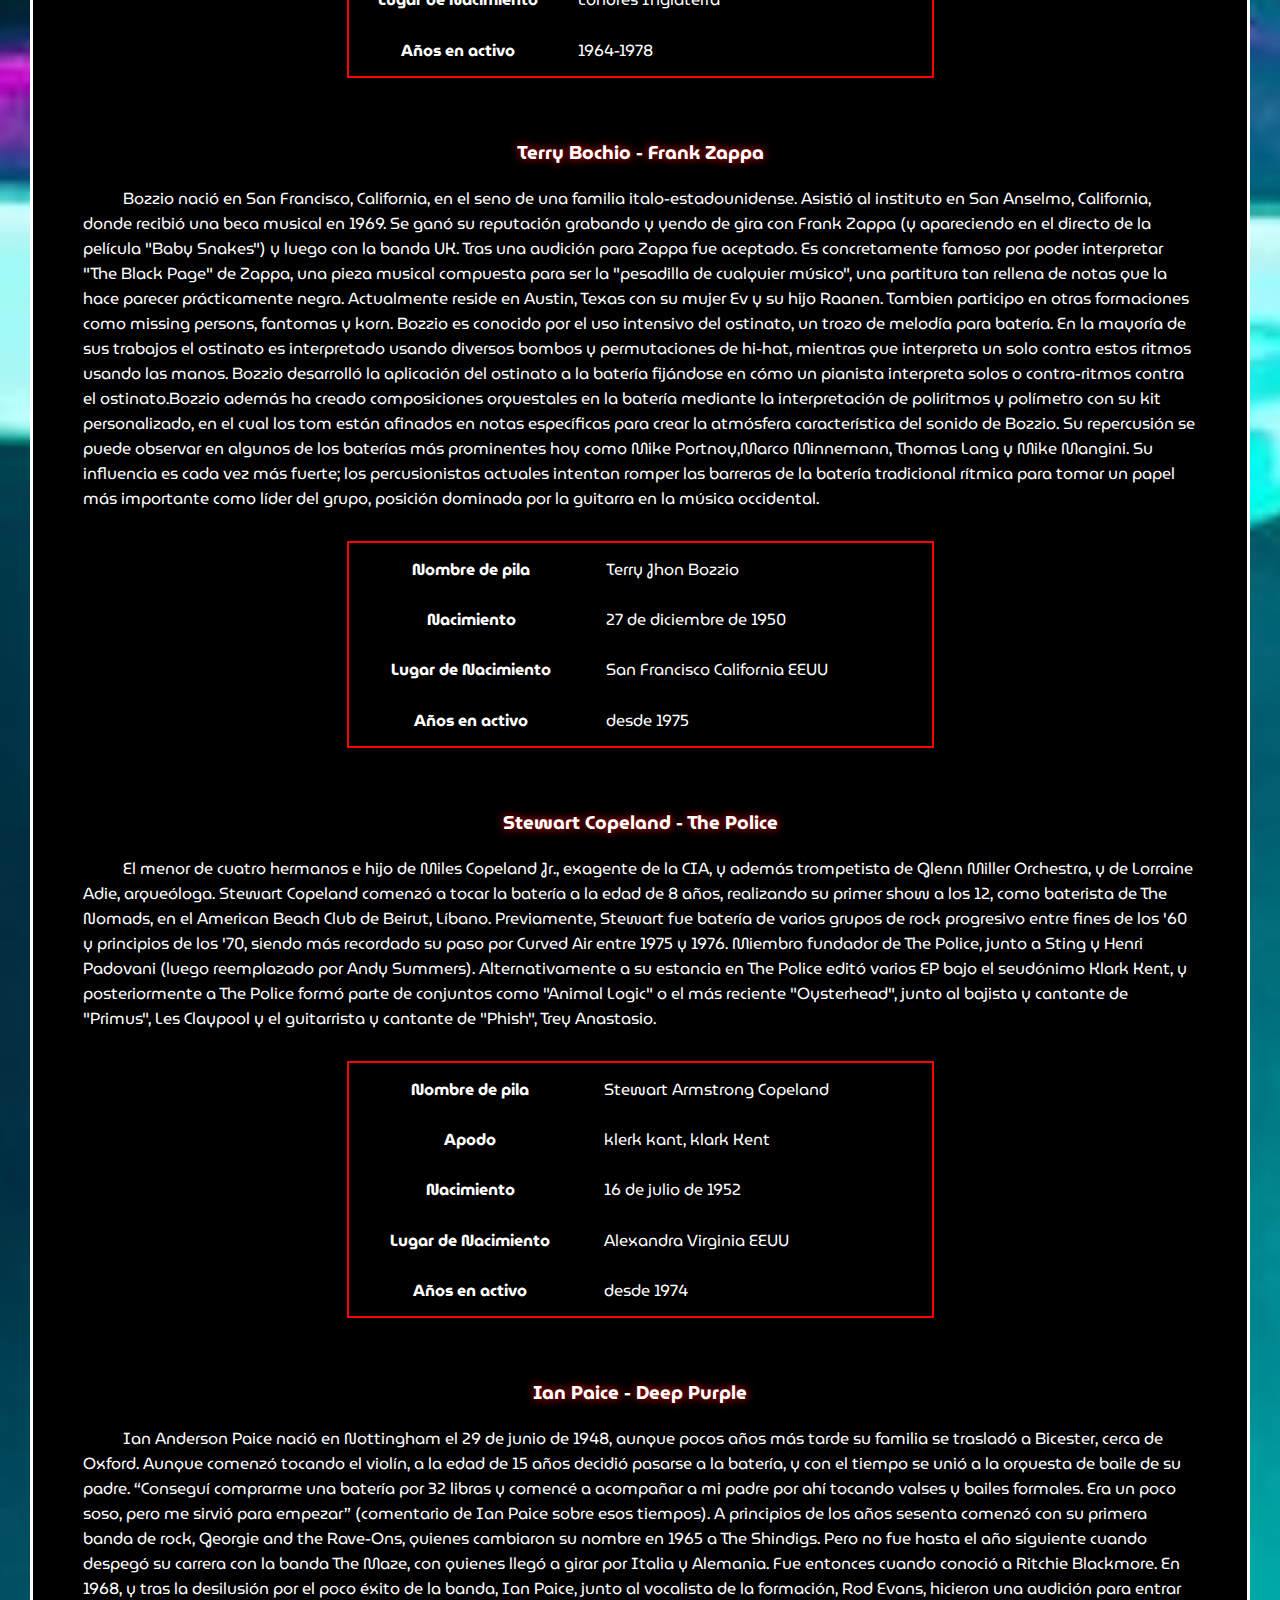
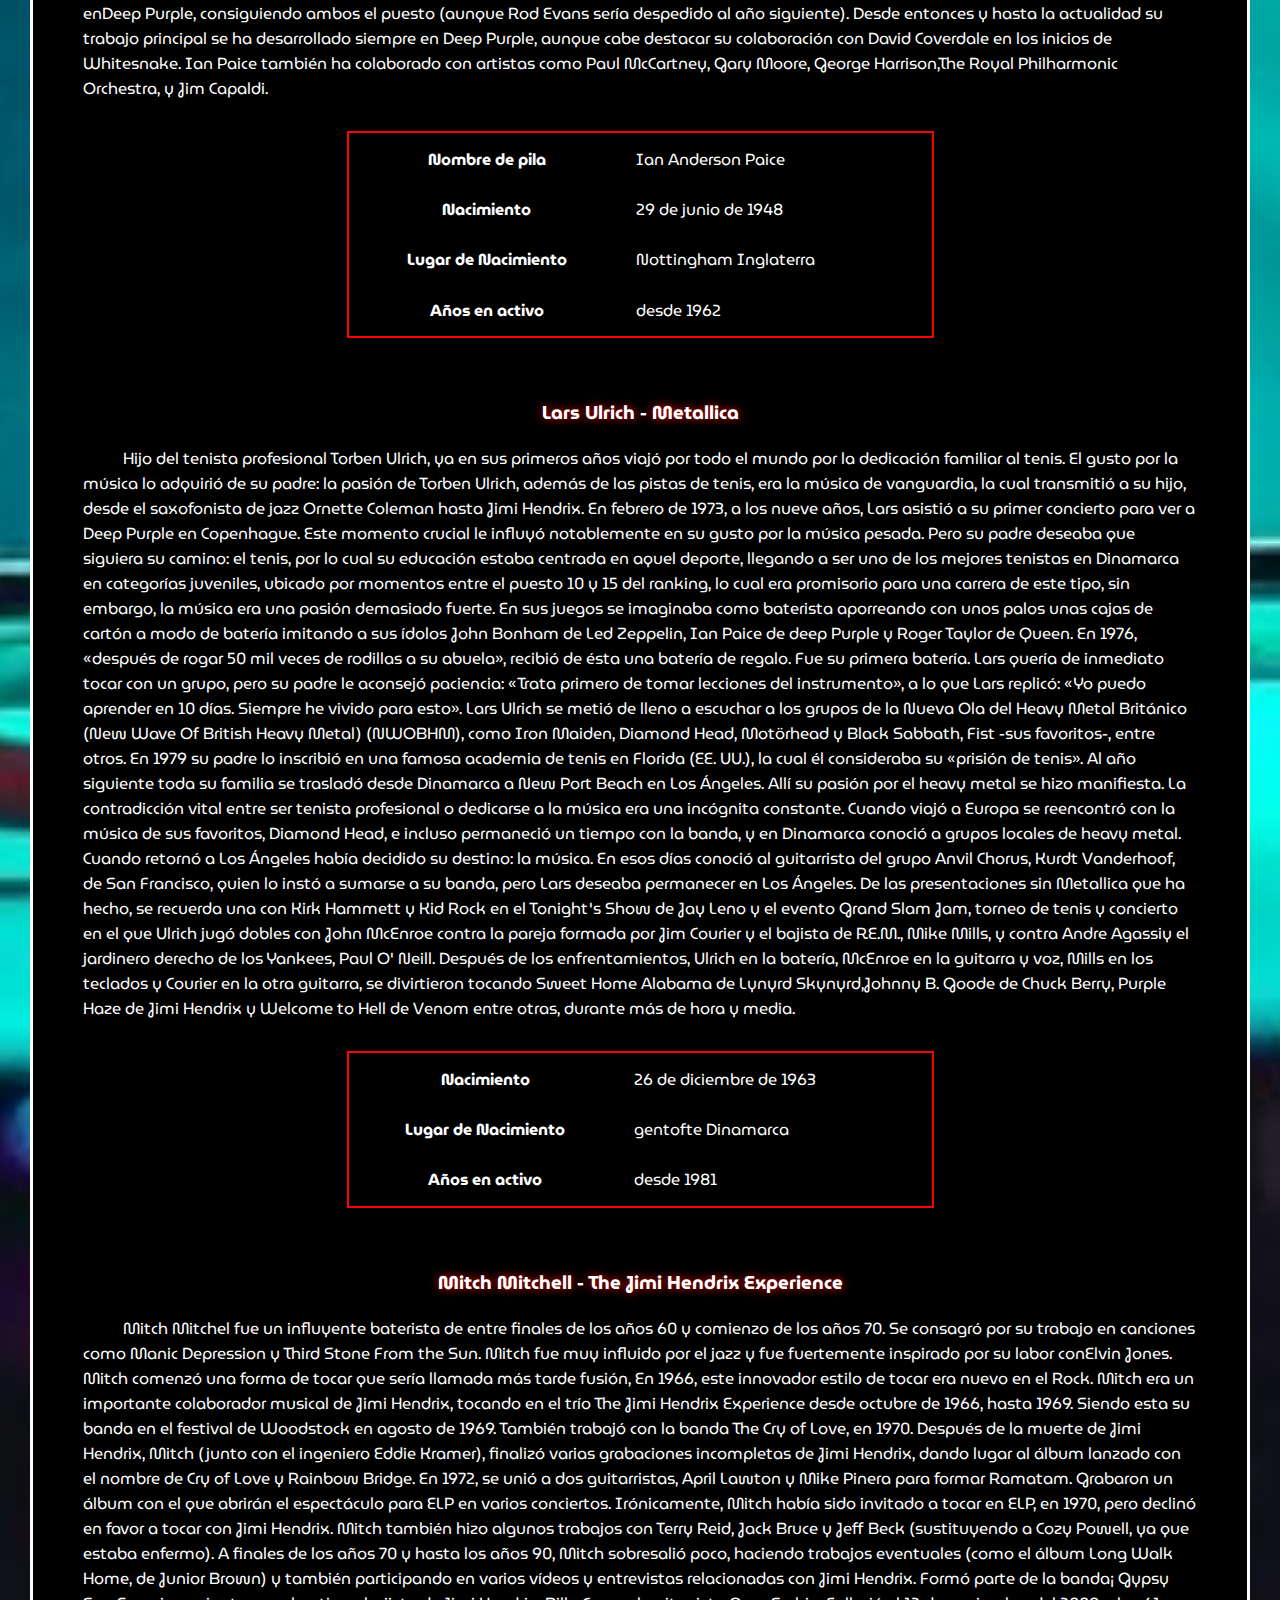
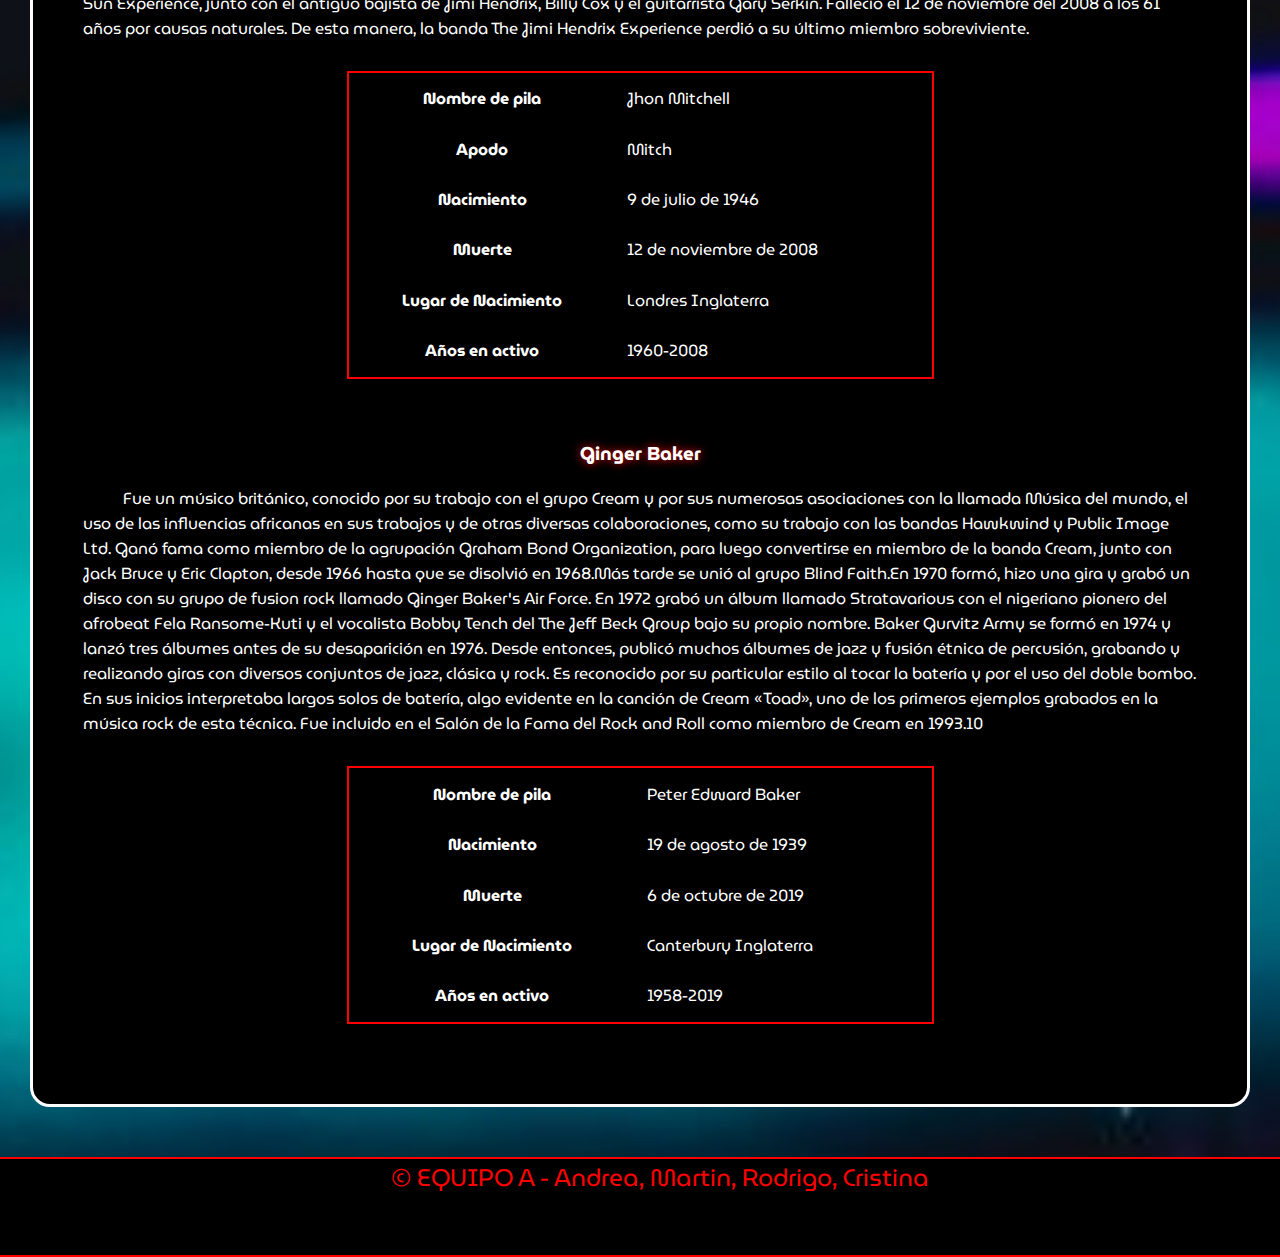
==== commit 97b1f7cd: "Merge pull request #23 from i-am-pepsiman/botones_y_mediaqueries" ====
--- a/02_historiaDeLaBateria.html
+++ b/02_historiaDeLaBateria.html
@@ -4,13 +4,14 @@
     <meta charset="UTF-8">
     <meta name="viewport" content="width=device-width, initial-scale=1.0">
     <title>HISTORIA DE BATERIA</title>
-    <link rel="stylesheet" href="assets/styles/secundary_styles.css">
+    <link rel="stylesheet" href="assets/styles/style.css">
 </head>
 <body>
     <header>
         <div class="logo_square"></div>
         <div class="contents_square">
-            <h1>ATEAM DRUMPAD SYSTEM</h1> 
+            <h1 class="main_title">ATEAM DRUMPAD SYSTEM</h1> 
+            <h1 class="alt_title">ATEAM DRUMPAD</h1>
             <nav class="navbar">
                 <ul id="navbar_list">
                     <li class="navbar_list_item"><a href="index.html">Inicio</a></li>
@@ -27,6 +28,7 @@
         </div>
     </header>
     
+    <main class="content_main">
     <div>
         <h1 class="intro">La bateria</h1>
         <p>La batería es un instrumento conformado por varias herramientas de percusión. Para tocar la batería se emplean las manos y los pies. La principal función de sus sonidos es marcar el ritmo, y es muy común en bandas de pop, rock, jazz, blues y otros.</p>
@@ -298,7 +300,10 @@
         </tr>
         </table>
     </div>
-
-<footer class="pieDePagina">  &copy; EQUIPO A - Andrea, Martin, Rodrigo, Cristina </footer>    
+</main>
+
+<footer>
+    <p>&copy; EQUIPO A - Andrea, Martin, Rodrigo, Cristina</p>
+</footer>
 </body>
 </html>--- a/assets/styles/style.css
+++ b/assets/styles/style.css
@@ -0,0 +1,361 @@
+@import url('https://fonts.googleapis.com/css2?family=MuseoModerno:wght@100;300;400;500;900&display=swap');
+/* font-family: 'MuseoModerno', sans-serif; */
+
+* {
+    padding: 0;
+    box-sizing: border-box;
+}
+
+body {
+    font-family: 'MuseoModerno', sans-serif;
+    background-color: grey;
+    display: flex;
+    flex-direction: column;
+    min-height: 100vh;
+    margin: 0;
+    background-image: url(../images/drumkit_wallpaper1.jpeg);
+    background-position: center;
+    background-repeat: no-repeat;
+    background-size: cover;
+}
+
+.wrapper {
+    padding-top: 70px;
+    flex: 1;
+    display: flex;
+    flex-direction: column;
+    background-color: rgba(0, 0, 0, .8);
+    width: 80%;
+    align-self: center;
+}
+
+header {
+    width: 100%;
+    display: flex;
+    max-height: 200px;
+    background-color: black;
+    margin-bottom: 100px;
+}
+
+.logo_square {
+    order: 1;
+    height: 200px;
+    width: 200px;
+    background-image: url(../images/thereItsNotPlanB.png);
+    background-position: center;
+    background-size: cover;    
+    justify-self: flex-start;
+}
+
+.contents_square {
+    order: 2;
+    width: 100%;
+    display: flex;
+    flex-direction: column;
+    justify-content: space-between;
+}
+
+.main_title, .alt_title {
+    text-shadow: 0px 0px 10px red;
+    font-family: 'MuseoModerno', sans-serif;
+    font-size: 6rem;
+    order: 1;
+    text-align: center;
+    justify-self: center;
+    margin-block-start: 0;
+    margin-block-end: 0;
+}
+
+.alt_title {
+    display: none;
+}
+
+.navbar {
+    position: relative;
+    top: -60px;
+    width: 100%;
+    height: 100px;
+    order: 2;
+    font-size: 1.5rem;
+    justify-self: center;
+    justify-items: center;
+    display: grid;
+
+}
+
+.navbar ul{
+    display: flex;
+    flex-direction: row;
+    justify-content: space-evenly;
+    align-content: center;
+    background-color: black;
+}
+
+.navbar_list_item {
+    text-align: center;
+    text-decoration: none;
+    justify-content: center;
+    padding: 0 15px;
+}
+
+.navbar_separator {
+    border-right: 1px solid white;
+}
+
+.navbar a{
+    text-decoration: none;
+    color: white;
+}
+
+.navbar_list_item, li {
+    list-style: none;
+}
+
+.navbar_list_item a {
+    transition: color 0.2s;
+}
+
+.navbar_list_item a:hover {
+    color: rgb(166, 106, 222);
+}
+
+.navbar_list_item a:active {
+    color: rgb(128, 76, 177);
+}
+
+main {
+    display: flex;
+    justify-content: center;
+}
+
+.content_main {
+    display: block;
+    color: white;
+    background-color: black;
+    padding: 20px;
+    margin: 0 30px 50px 30px;
+    border: 3px solid white;
+    border-radius: 20px;
+}
+
+.button_container {
+    color: white;
+    order: 2;
+    display: flex;
+    flex-direction: column;
+    text-align: center;
+    background-color: black;
+    border: 3px solid white;
+    border-radius: 15px;
+    padding: 30px 5px;
+    margin-bottom: 100px;
+}
+
+.button_container h3 {
+    font-size: 3rem;
+    margin: 0;
+}
+
+.drumpad {
+    display: flex;
+    max-width: 530px;
+    height: auto;  
+    flex-wrap: wrap;
+    gap: 5px;
+    justify-content: center;
+    align-content: center;
+}
+
+.drumpad_btn {
+    background-color: rgb(246, 75, 75);
+    width: 150px;
+    height: 150px;
+    display: grid;
+    border: none;
+    justify-content: center;
+    align-content: center;
+    box-shadow: 2px 2px 7px rgb(186, 14, 14);
+    border-radius: 5px;
+}
+
+.keys_chart {
+    color: white;
+    order: 1;
+    display: flex;
+    font-size: 1.5em;
+    padding: 20px;
+    margin: 30px;
+    background-color: black;
+    border: 3px solid white;
+    border-radius: 15px;
+    height: fit-content;
+    align-self: center;
+}
+
+.keys_chart ul:first-child {
+    margin-left: 25px;
+    margin-right: 25px;
+    height: fit-content;
+}
+
+.keys_chart ul:last-child {
+    text-align: center;
+    height: fit-content;
+    margin-right: 25px;
+}
+
+.drum_comp {
+    text-shadow: none;
+    background-color: rgb(246, 75, 75);
+    width: 150px;
+    height: 150px;
+    border-radius: 5px;
+    border: none;
+    border-right: 1px solid black;
+    margin-top: 40%;
+    text-align: center;
+    padding-top: 30%;
+    font-size: 1.25em;
+}
+
+.plus, .less {
+    font-size: 2rem;
+    border: 1px solid white;
+    border-radius: 50%;
+    margin: 3px;
+    margin-bottom: 20px;
+    background-color: black;
+    color: white;
+    height: 50px;
+    width: 50px;
+    margin-top: -40%;
+    align-self: center;
+}
+
+.plus_less_button_wrapper {
+    margin-top: 30px;
+    display: flex;
+    flex-direction: row;
+    justify-content: space-evenly;
+}
+
+.price {
+    background-color: white;
+}
+
+.intro {
+    text-align: center;
+    margin-top: 5%;
+    text-decoration: underline 2px solid black;
+    text-shadow: 0px 0px 10px red;
+}
+
+h1.intro, h2, h3, h4 {
+    text-align: center;
+    text-shadow: 0px 0px 10px red;
+}
+
+p {
+    margin: 0 30px;
+    text-indent: 40px;
+}
+
+table {
+    margin-left: 40%;
+    margin-top: 30px;
+    margin-bottom: 60px;
+    border: 2px solid red;
+    box-shadow: 0px 0px 10px black;
+    width: 50%;
+    position: relative;
+    right: 15%;
+}
+
+td {
+    padding: 2%;
+}
+
+h2#introducing {
+    margin-top: 5%;
+}
+
+.button_recorder {
+    width: 400px;
+    color: white;
+    display: flex;
+    flex-direction: column;
+    text-align: center;
+    background-color: black;
+    border: 3px solid white;
+    border-radius: 15px;
+    padding: 30px 5px;
+    margin-bottom: 100px;
+    align-self: center;
+    align-items: center;
+}
+
+#startRecordingButton, #stopRecordingButton, #playRecordingButton {
+    background-color: rgb(246, 75, 75);
+    width: 150px;
+    height: 50px;
+    display: grid;
+    border: none;
+    justify-content: center;
+    align-content: center;
+    box-shadow: 2px 2px 7px rgb(186, 14, 14);
+    border-radius: 5px;
+    margin: 3px;
+}
+
+.price_tag {
+    align-self: center;
+    color: white;
+    min-width: 200px;
+    height: 200px;
+    text-align: center;
+    padding-top: 50px;
+    background-image: linear-gradient(to right, black, rgb(107, 73, 73),  #f64b4b);
+}
+#total_priceh3, #total_price {
+    text-shadow: none;
+    font-family: 'MuseoModerno', sans-serif;
+    text-align: center;
+}
+
+#total_price {
+    position: relative;
+    right: 20px;
+}
+
+ul {
+    margin-top: 50px;
+}
+
+footer {
+    color: red;
+    font-size: 1.5rem;
+    height: 100px;
+    background-color: black;
+    border-top: 2px solid red;
+    border-bottom: 2px solid red;
+    position: static;
+    left: 0;
+    bottom: 0;
+    width: 100%;
+    text-align: center;
+    justify-content: center;
+}
+
+/* Media query for small desktop screens */
+@media (max-width: 1600px) {
+    .main_title {
+        display: none;
+    }
+
+    .alt_title {
+    display: block;
+    font-size: 5rem;
+    margin-bottom: 15px;
+    }
+}
+
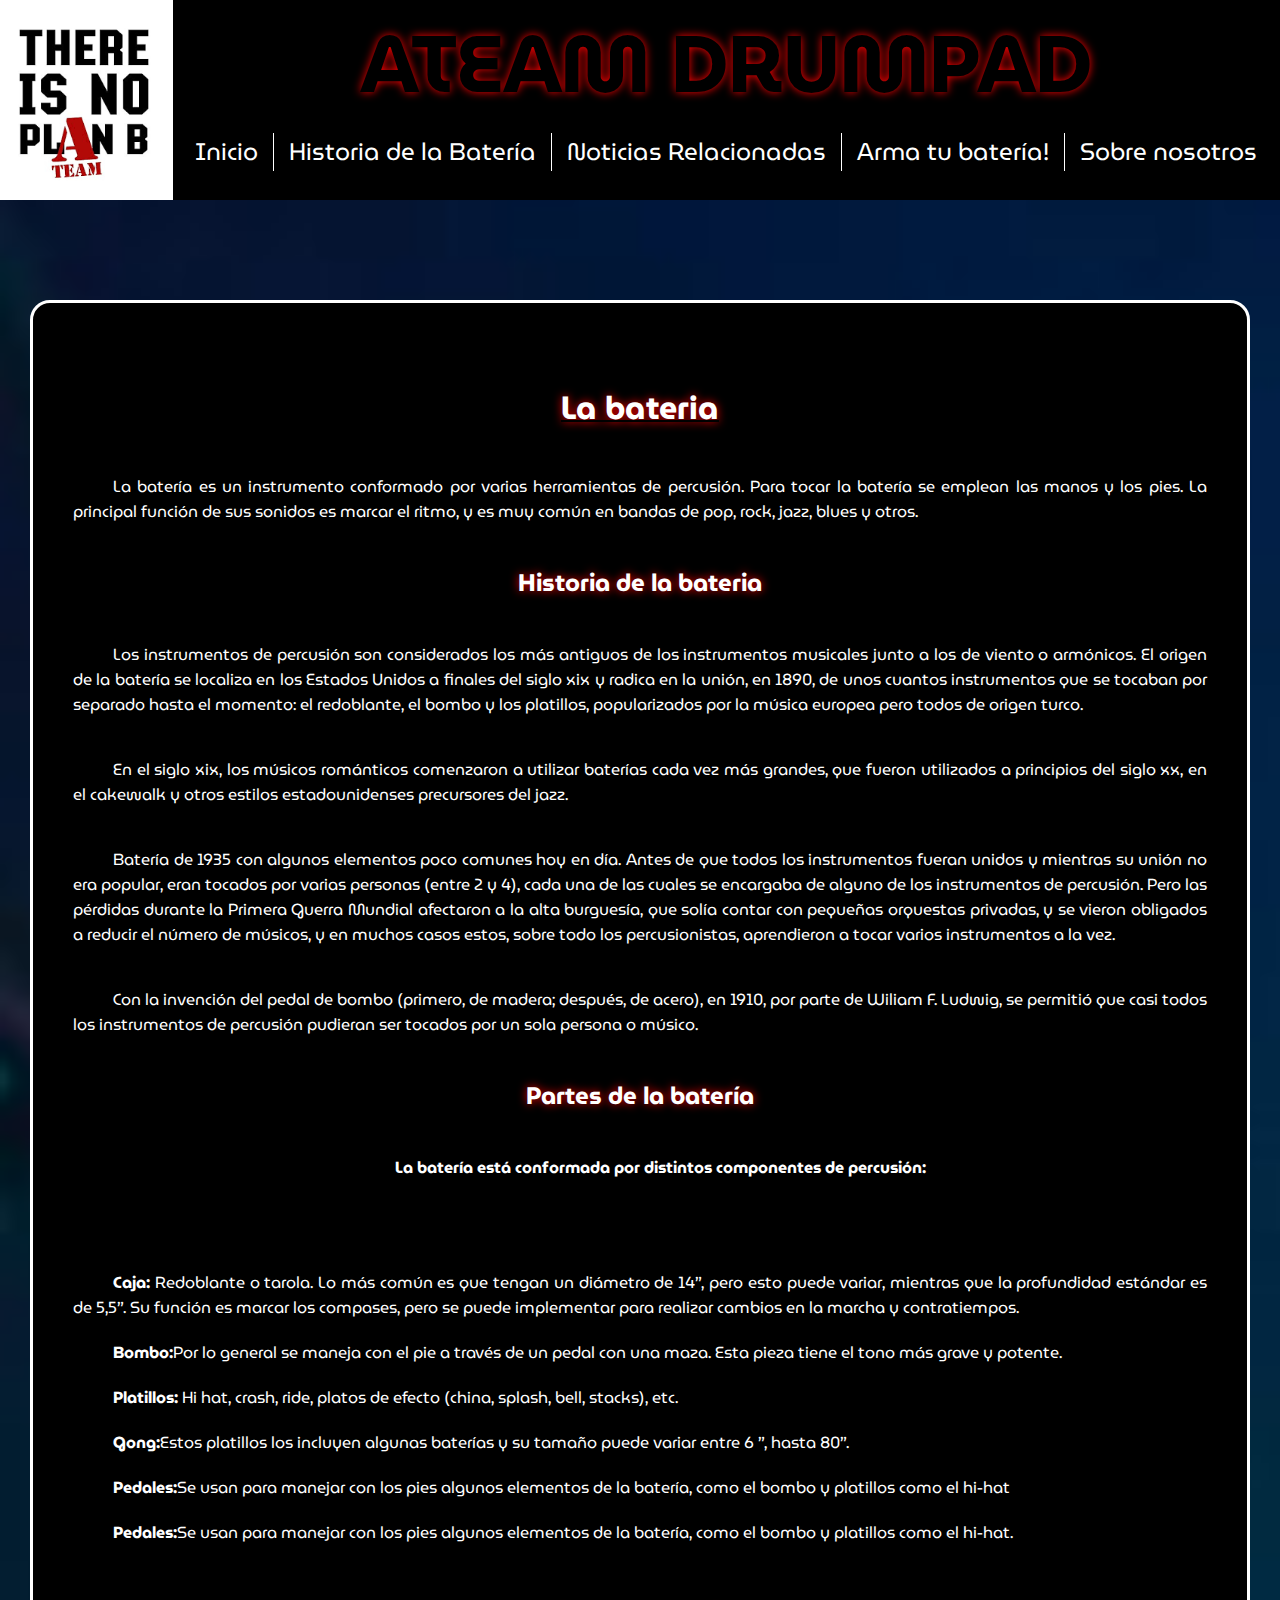
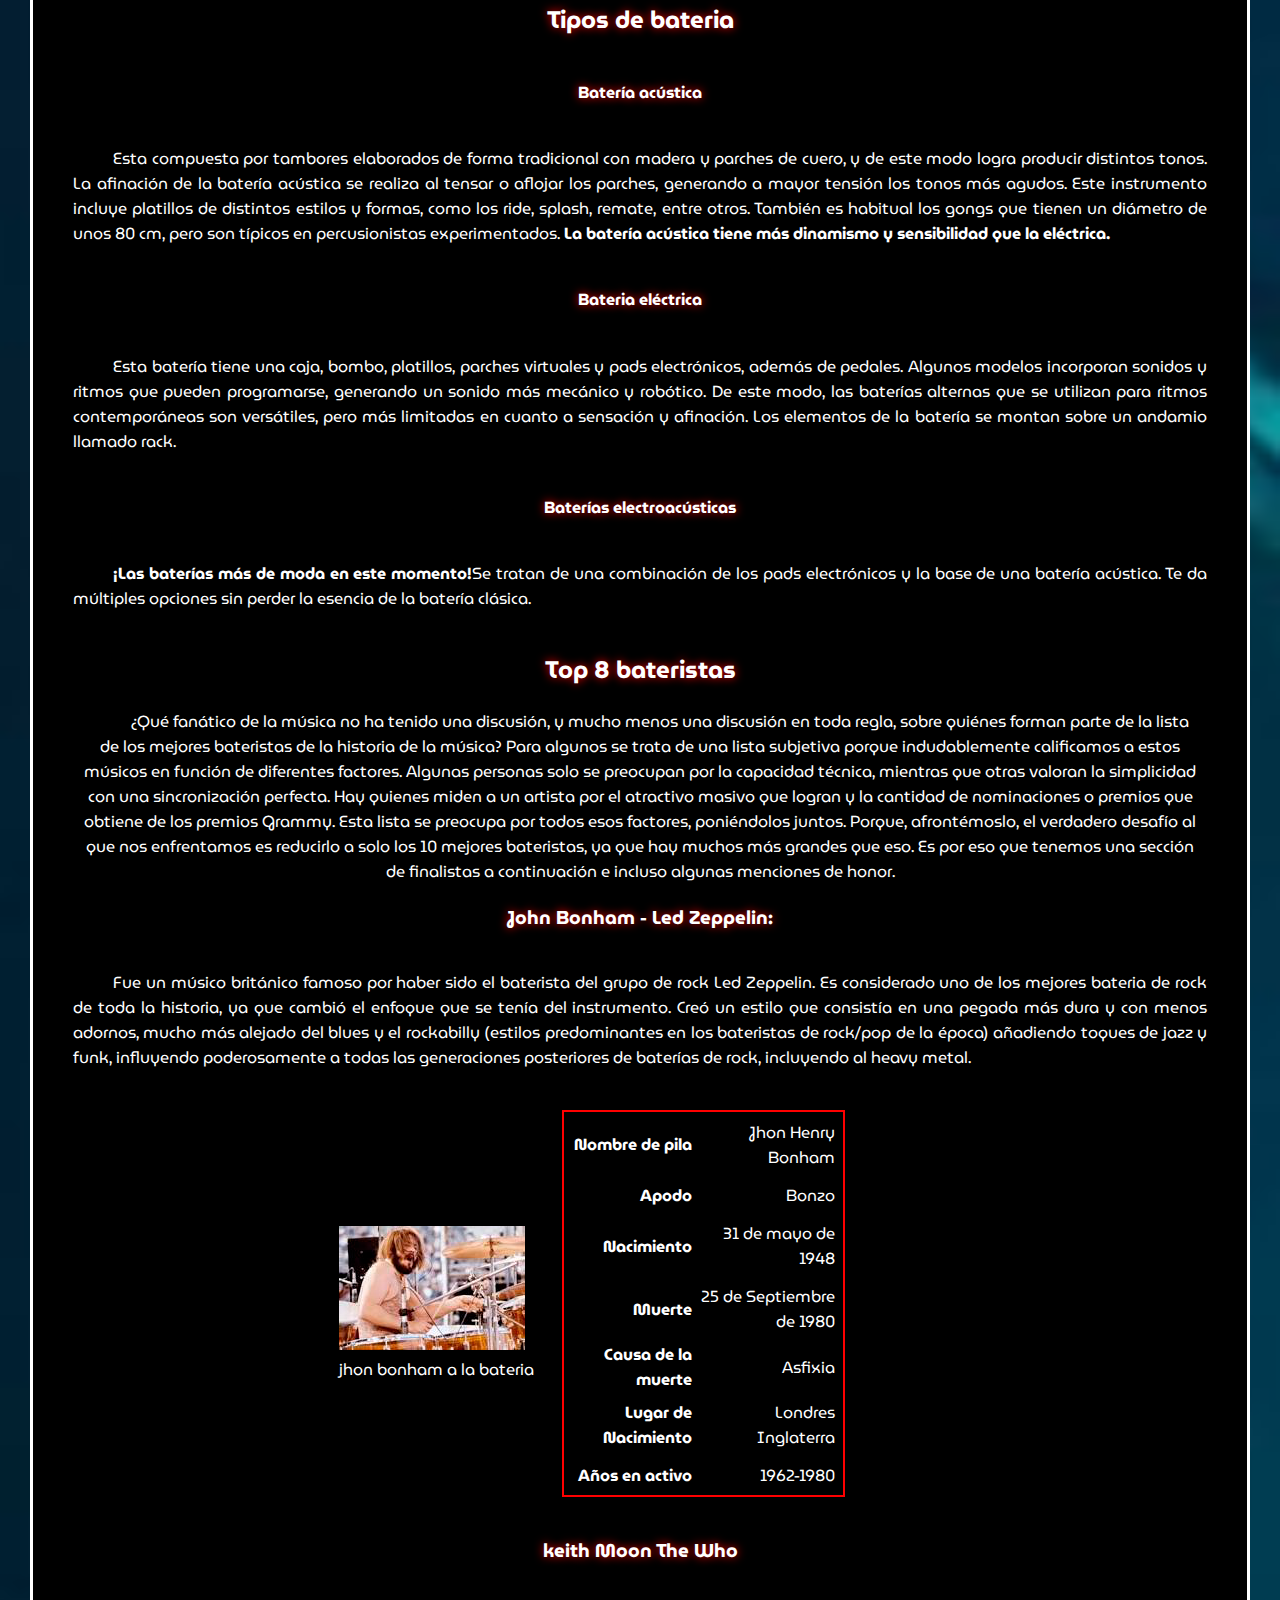
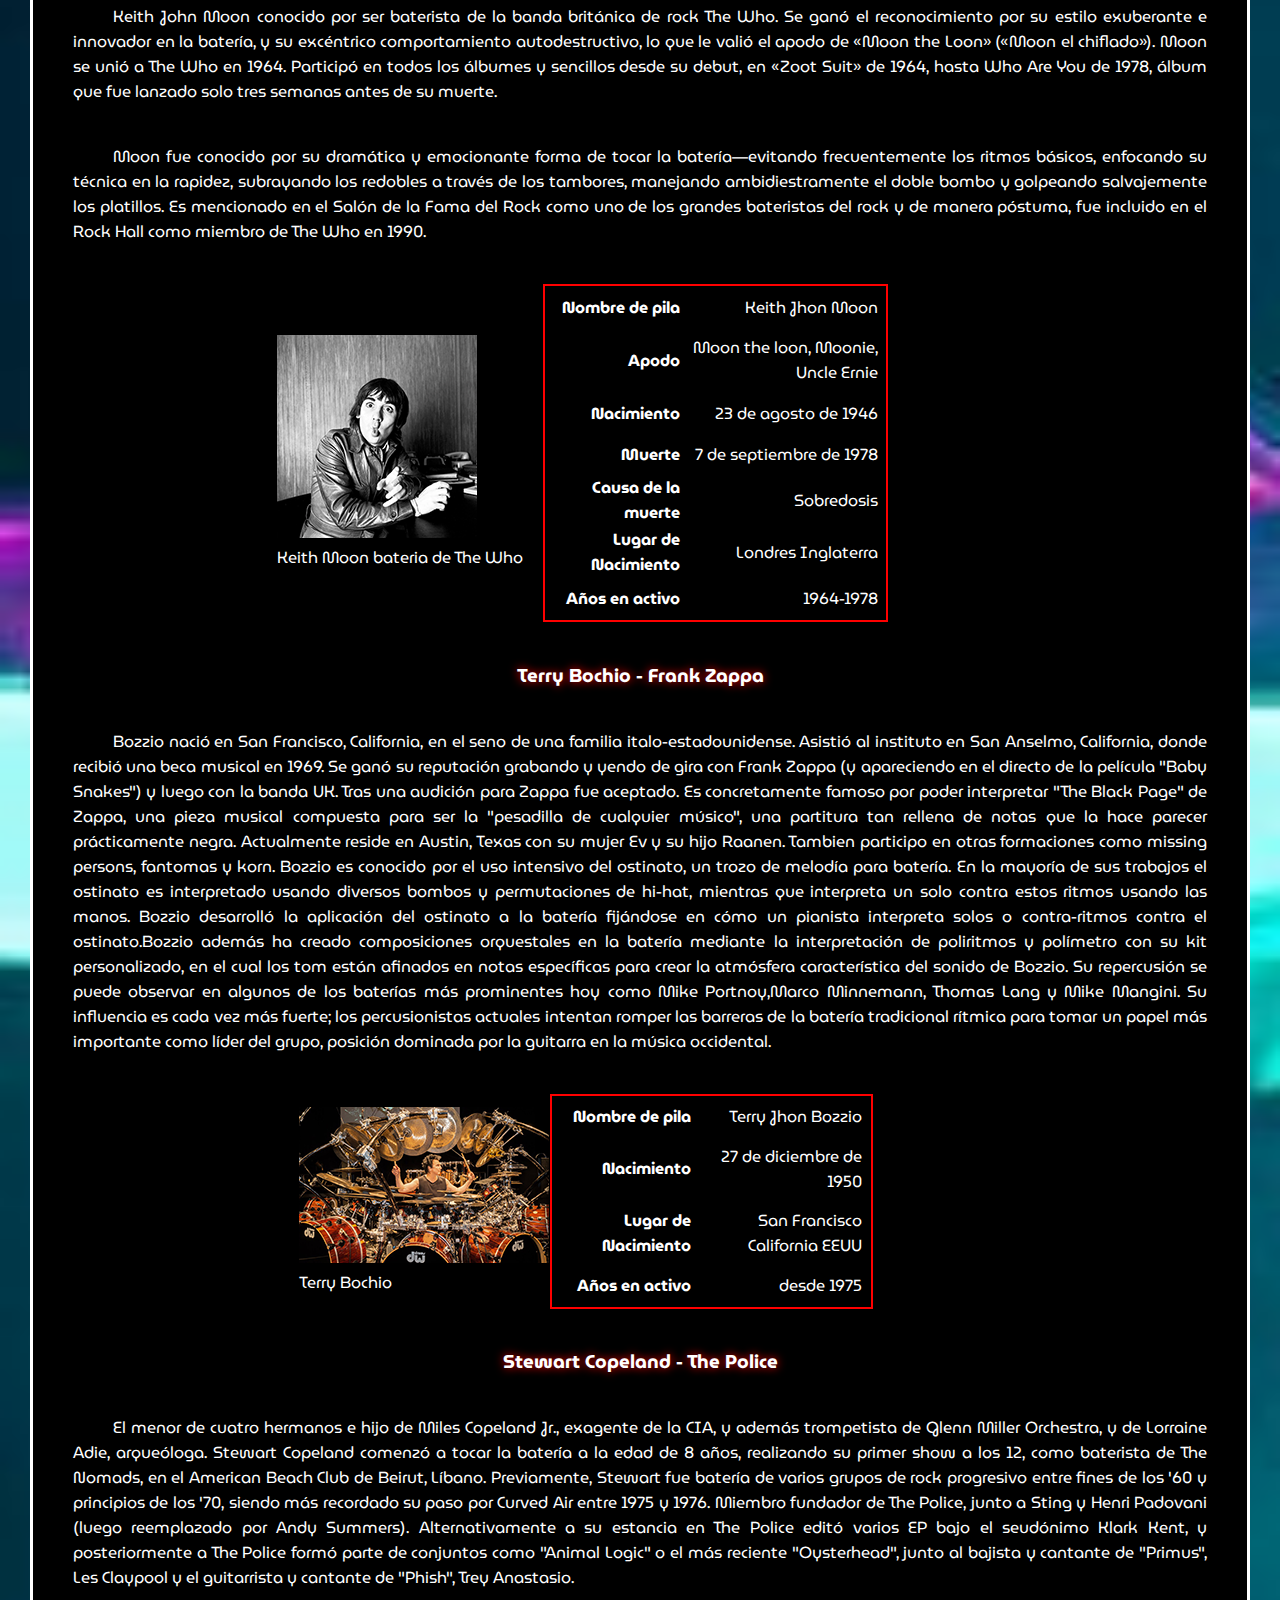
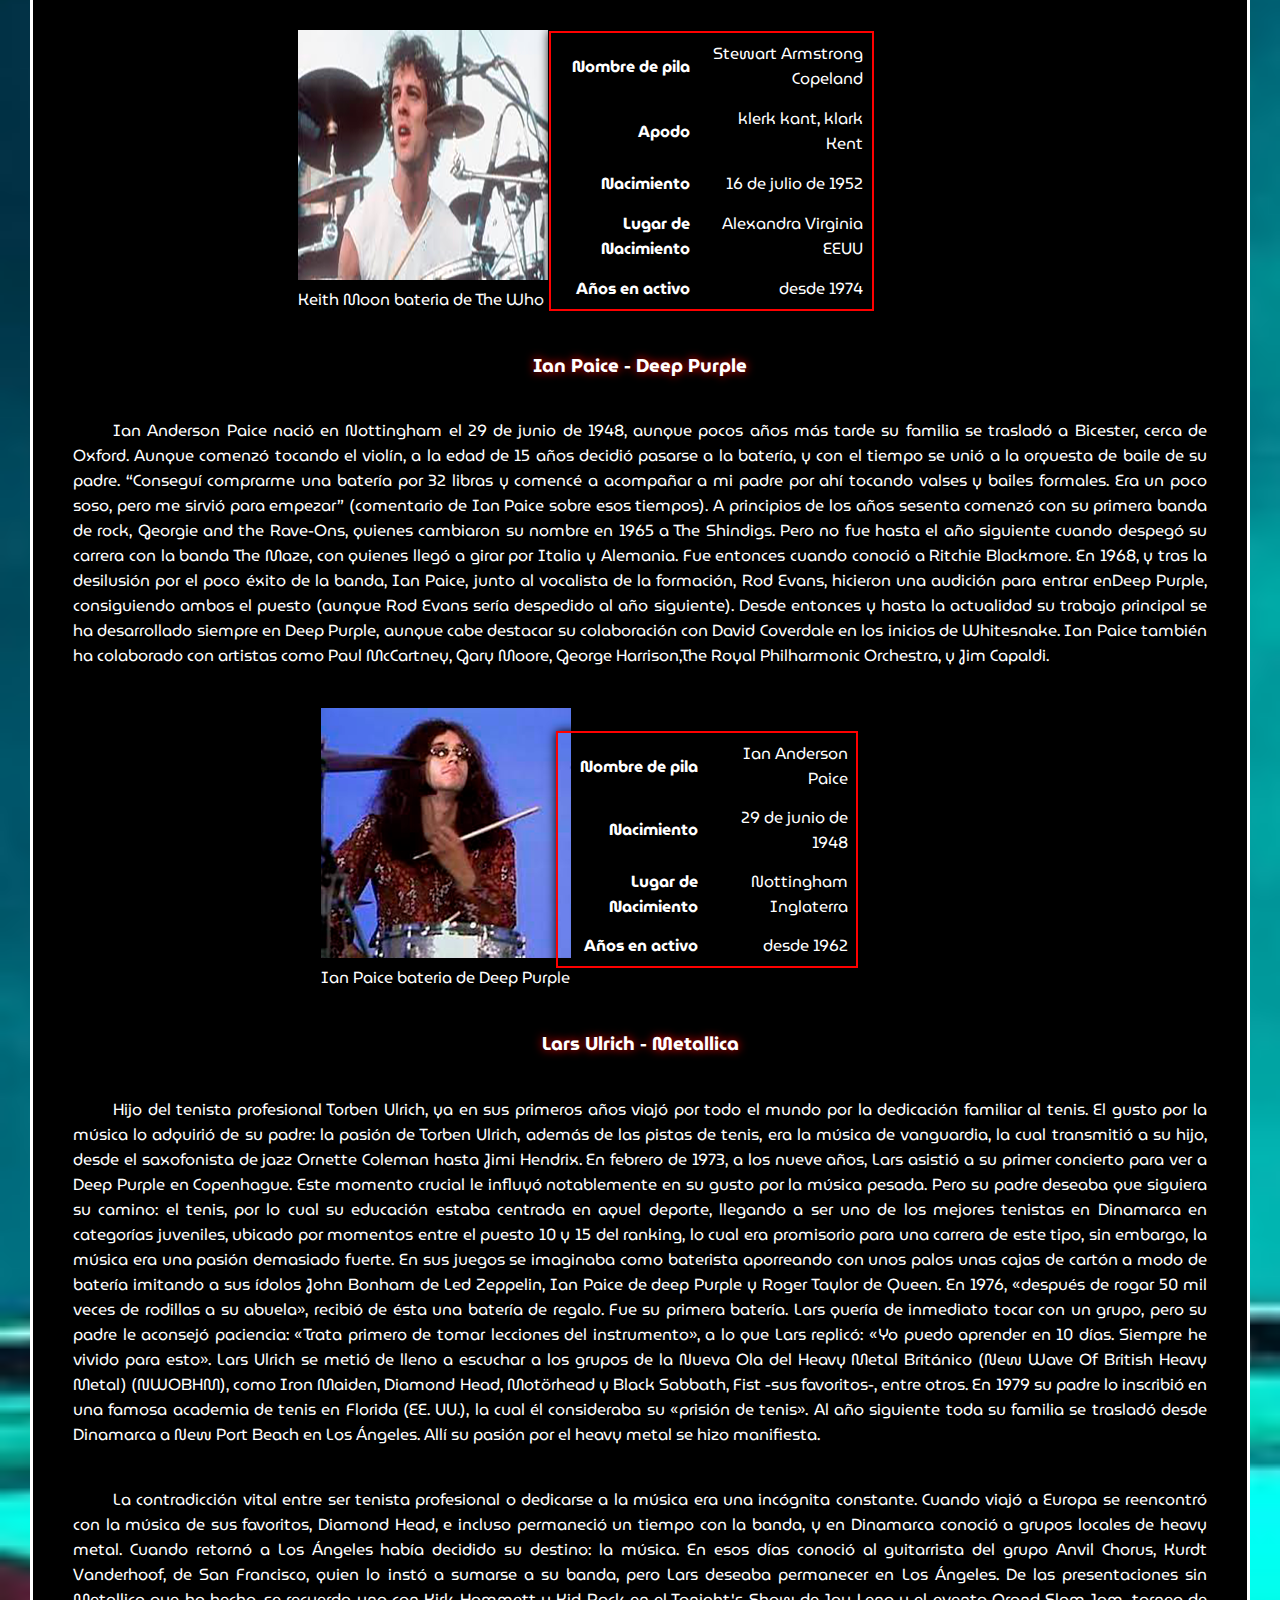
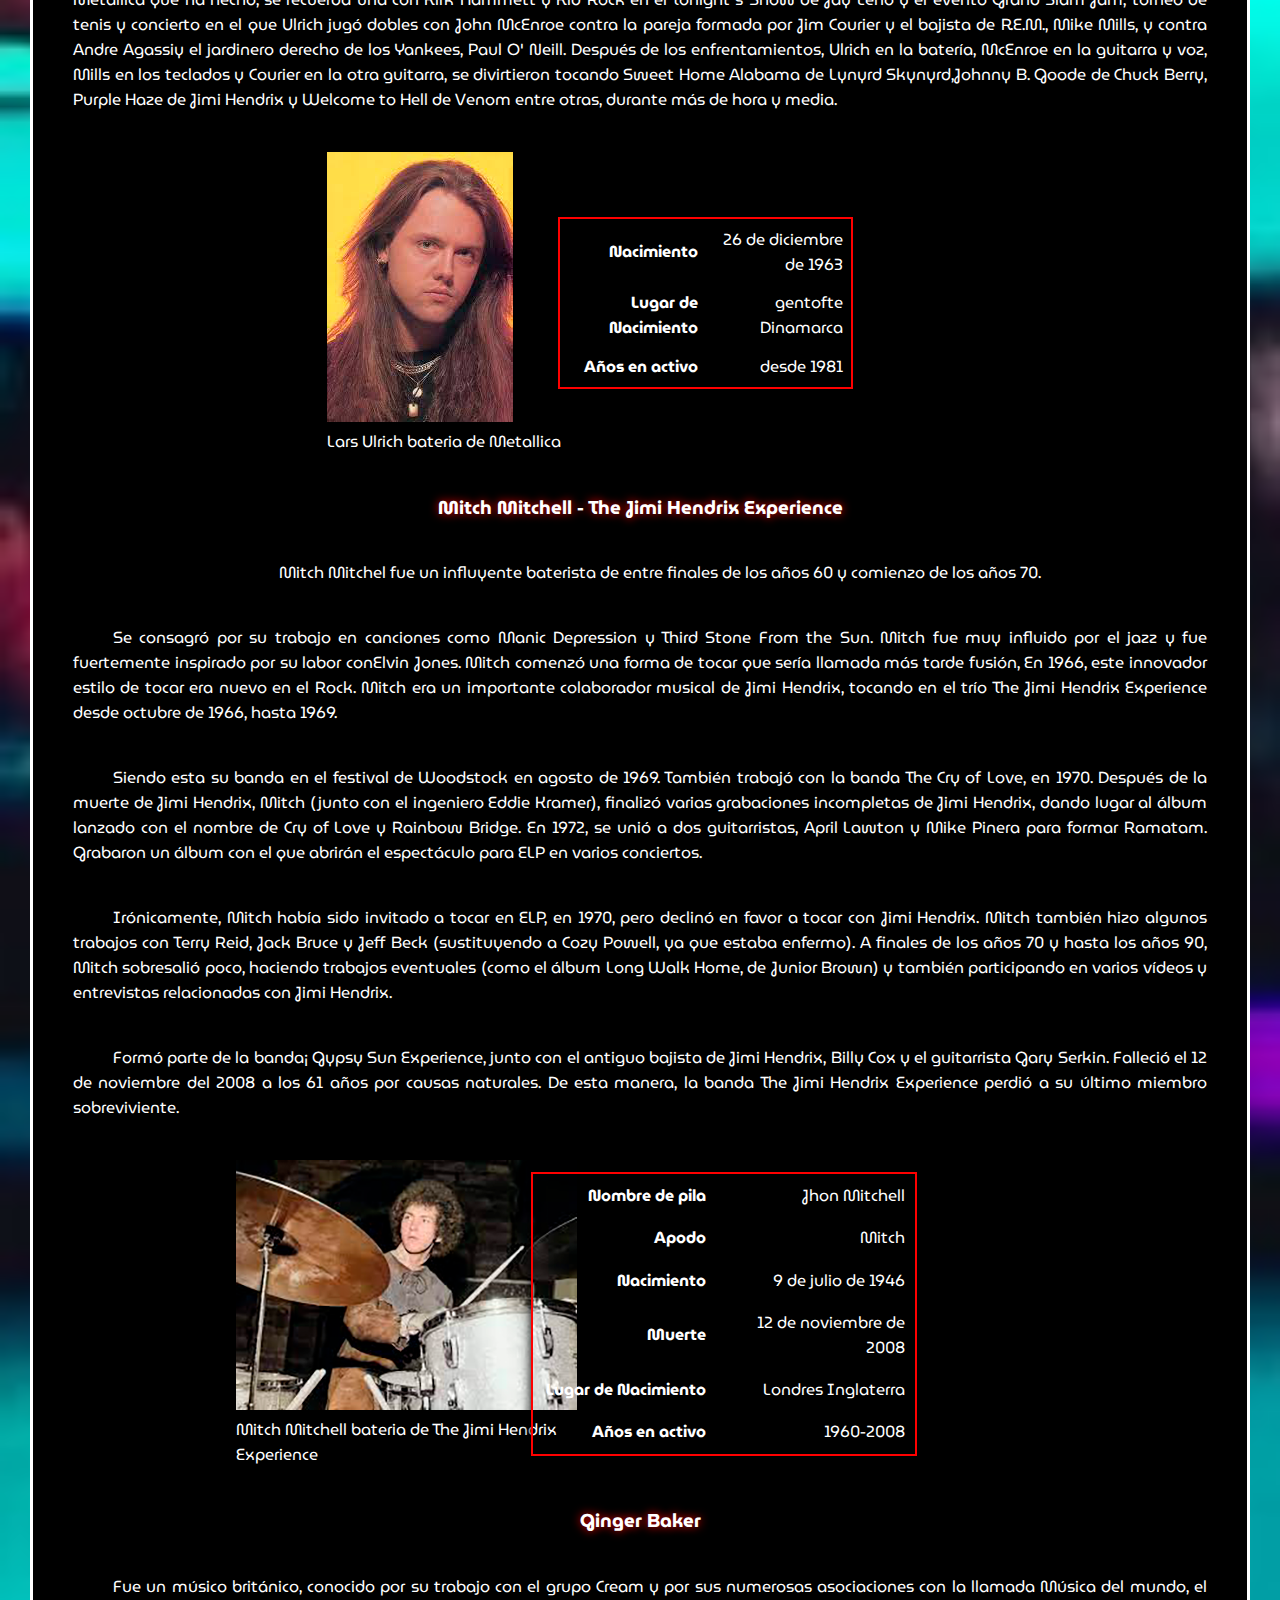
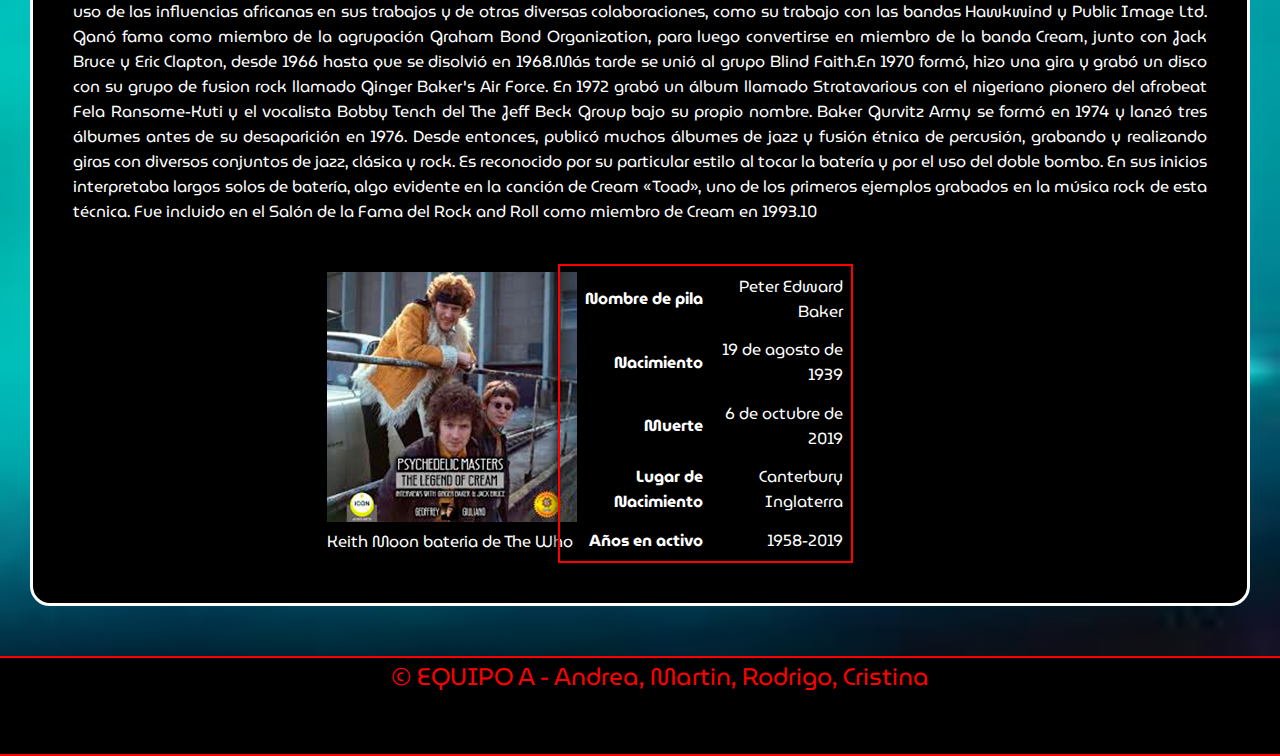
==== commit 3269ef84: "añadia media queries y historia de la bateria semantico" ====
--- a/02_historiaDeLaBateria.html
+++ b/02_historiaDeLaBateria.html
@@ -1,10 +1,11 @@
 <!DOCTYPE html>
-<html lang="en">
+<html lang="es">
 <head>
     <meta charset="UTF-8">
     <meta name="viewport" content="width=device-width, initial-scale=1.0">
     <title>HISTORIA DE BATERIA</title>
     <link rel="stylesheet" href="assets/styles/style.css">
+    <link rel="stylesheet" href="./assets/styles/historia_de_la_bateria.css">
 </head>
 <body>
     <header>
@@ -29,53 +30,67 @@
     </header>
     
     <main class="content_main">
-    <div>
-        <h1 class="intro">La bateria</h1>
-        <p>La batería es un instrumento conformado por varias herramientas de percusión. Para tocar la batería se emplean las manos y los pies. La principal función de sus sonidos es marcar el ritmo, y es muy común en bandas de pop, rock, jazz, blues y otros.</p>
-    </div>
-
-    <div class="history">
-        <h2>Historia de la bateria</h2>
-        <p> Los instrumentos de percusión son considerados los más antiguos de los instrumentos musicales junto a los de viento o armónicos. El origen de la batería se localiza en los Estados Unidos a finales del siglo xix y radica en la unión, en 1890, de unos cuantos instrumentos que se tocaban por separado hasta el momento: el redoblante, el bombo y los platillos, popularizados por la música europea pero todos de origen turco.
-        En el siglo xix, los músicos románticos comenzaron a utilizar baterías cada vez más grandes, que fueron utilizados a principios del siglo xx, en el cakewalk y otros estilos estadounidenses precursores del jazz.
-        Batería de 1935 con algunos elementos poco comunes hoy en día.
-        Antes de que todos los instrumentos fueran unidos y mientras su unión no era popular, eran tocados por varias personas (entre 2 y 4), cada una de las cuales se encargaba de alguno de los instrumentos de percusión. Pero las pérdidas durante la Primera Guerra Mundial afectaron a la alta burguesía, que solía contar con pequeñas orquestas privadas, y se vieron obligados a reducir el número de músicos, y en muchos casos estos, sobre todo los percusionistas, aprendieron a tocar varios instrumentos a la vez.
-        Con la invención del pedal de bombo (primero, de madera; después, de acero), en 1910, por parte de Wiliam F. Ludwig, se permitió que casi todos los instrumentos de percusión pudieran ser tocados por un sola persona o músico.</p>
-    </div>
-
-    <div class="parts">
-        <h2>Partes de la batería</h2>
-        <h4>La batería está conformada por distintos componentes de percusión:</h4>
-
-        <p><strong>Caja:</strong> Redoblante o tarola. Lo más común es que tengan un diámetro de 14”, pero esto puede variar, mientras que la profundidad estándar es de 5,5”. Su función es marcar los compases, pero se puede implementar para realizar cambios en la marcha y contratiempos.</p>
-
-        <p><strong>Bombo:</strong>Por lo general se maneja con el pie a través de un pedal con una maza. Esta pieza tiene el tono más grave y potente.</p>
-
-        <p><strong>Platillos:</strong> Hi hat, crash, ride, platos de efecto (china, splash, bell, stacks), etc.</p>
-
-        <p><strong>Gong:</strong>Estos platillos los incluyen algunas baterías y su tamaño puede variar entre 6 ”, hasta 80”.</p>
-        <p><strong>Pedales:</strong>Se usan para manejar con los pies algunos elementos de la batería, como el bombo y platillos como el hi-hat.</p>
-    </div>
-    <div class="types">
-        <h2>Tipos de bateria</h2>
-        <h4>Batería acústica</h4>
-
-        <p>Esta compuesta por tambores elaborados de forma tradicional con madera y parches de cuero, y de este modo logra producir distintos tonos. La afinación de la batería acústica se realiza al tensar o aflojar los parches, generando a mayor tensión los tonos más agudos. Este instrumento incluye platillos de distintos estilos y formas, como los ride, splash, remate, entre otros. También es habitual los gongs que tienen un diámetro de unos 80 cm, pero son típicos en percusionistas experimentados. <strong>La batería acústica tiene más dinamismo y sensibilidad que la eléctrica.</strong></p>
-
-        <h4>Bateria eléctrica</h4>
-        <p>Esta batería tiene una caja, bombo, platillos, parches virtuales y pads electrónicos, además de pedales. Algunos modelos incorporan sonidos y ritmos que pueden programarse, generando un sonido más mecánico y robótico. De este modo, las baterías alternas que se utilizan para ritmos contemporáneas son versátiles, pero más limitadas en cuanto a sensación y afinación. Los elementos de la batería se montan sobre un andamio llamado rack.</p>
-
-        <h4>Baterías electroacústicas</h4>
-        <p><strong>¡Las baterías más de moda en este momento!</strong>Se tratan de una combinación de los pads electrónicos y la base de una batería acústica. Te da múltiples opciones sin perder la esencia de la batería clásica.</p>
-    </div>
-    <div>
+        <article>
+            <section>
+                <h1 class="intro">La bateria</h1>
+                <p>La batería es un instrumento conformado por varias herramientas de percusión. Para tocar la batería se emplean las manos y los pies. La principal función de sus sonidos es marcar el ritmo, y es muy común en bandas de pop, rock, jazz, blues y otros.</p>
+            </section>
+
+            <section class="history">
+                <h2>Historia de la bateria</h2>
+                <p> Los instrumentos de percusión son considerados los más antiguos de los instrumentos musicales junto a los de viento o armónicos. El origen de la batería se localiza en los Estados Unidos a finales del siglo xix y radica en la unión, en 1890, de unos cuantos instrumentos que se tocaban por separado hasta el momento: el redoblante, el bombo y los platillos, popularizados por la música europea pero todos de origen turco.
+                <p>En el siglo xix, los músicos románticos comenzaron a utilizar baterías cada vez más grandes, que fueron utilizados a principios del siglo xx, en el cakewalk y otros estilos estadounidenses precursores del jazz.</p>
+                <p>Batería de 1935 con algunos elementos poco comunes hoy en día.
+                Antes de que todos los instrumentos fueran unidos y mientras su unión no era popular, eran tocados por varias personas (entre 2 y 4), cada una de las cuales se encargaba de alguno de los instrumentos de percusión. Pero las pérdidas durante la Primera Guerra Mundial afectaron a la alta burguesía, que solía contar con pequeñas orquestas privadas, y se vieron obligados a reducir el número de músicos, y en muchos casos estos, sobre todo los percusionistas, aprendieron a tocar varios instrumentos a la vez.</p>
+                <P>Con la invención del pedal de bombo (primero, de madera; después, de acero), en 1910, por parte de Wiliam F. Ludwig, se permitió que casi todos los instrumentos de percusión pudieran ser tocados por un sola persona o músico.</p>
+            </section>
+
+            <section class="parts">
+                <h2>Partes de la batería</h2>
+                <P><strong>La batería está conformada por distintos componentes de percusión:</strong></P>
+                <ul>
+                <li>    
+                    <p><strong>Caja:</strong> Redoblante o tarola. Lo más común es que tengan un diámetro de 14”, pero esto puede variar, mientras que la profundidad estándar es de 5,5”. Su función es marcar los compases, pero se puede implementar para realizar cambios en la marcha y contratiempos.     
+                    </p>
+                </li>    
+                <li>
+                    <p><strong>Bombo:</strong>Por lo general se maneja con el pie a través de un pedal con una maza. Esta pieza tiene el tono más grave y potente.
+                </p>
+                </li>     
+                <li>
+                    <p><strong>Platillos:</strong> Hi hat, crash, ride, platos de efecto (china, splash, bell, stacks), etc.</p>
+                </li>
+
+                <li>
+                    <p><strong>Gong:</strong>Estos platillos los incluyen algunas baterías y su tamaño puede variar entre 6 ”, hasta 80”.</p>
+                </li>
+
+                <li>
+                    <p><strong>Pedales:</strong>Se usan para manejar con los pies algunos elementos de la batería, como el bombo y platillos como el hi-hat</li><p><strong>Pedales:</strong>Se usan para manejar con los pies algunos elementos de la batería, como el bombo y platillos como el hi-hat.</p>
+                </li>
+                </ul>
+            </section>
+
+            <section class="types">
+                <h2>Tipos de bateria</h2>
+                <h4>Batería acústica</h4>
+                <p>Esta compuesta por tambores elaborados de forma tradicional con madera y parches de cuero, y de este modo logra producir distintos tonos. La afinación de la batería acústica se realiza al tensar o aflojar los parches, generando a mayor tensión los tonos más agudos. Este instrumento incluye platillos de distintos estilos y formas, como los ride, splash, remate, entre otros. También es habitual los gongs que tienen un diámetro de unos 80 cm, pero son típicos en percusionistas experimentados. <strong>La batería acústica tiene más dinamismo y sensibilidad que la eléctrica.</strong></p>
+
+                <h4>Bateria eléctrica</h4>
+                <p>Esta batería tiene una caja, bombo, platillos, parches virtuales y pads electrónicos, además de pedales. Algunos modelos incorporan sonidos y ritmos que pueden programarse, generando un sonido más mecánico y robótico. De este modo, las baterías alternas que se utilizan para ritmos contemporáneas son versátiles, pero más limitadas en cuanto a sensación y afinación. Los elementos de la batería se montan sobre un andamio llamado rack.</p>
+
+                <h4>Baterías electroacústicas</h4>
+                <p><strong>¡Las baterías más de moda en este momento!</strong>Se tratan de una combinación de los pads electrónicos y la base de una batería acústica. Te da múltiples opciones sin perder la esencia de la batería clásica.</p>
+            </section>
+    <article>
         <h2>Top 8 bateristas</h2>
         <p>¿Qué fanático de la música no ha tenido una discusión, y mucho menos una discusión en toda regla, sobre quiénes forman parte de la lista de los mejores bateristas de la historia de la música? Para algunos se trata de una lista subjetiva porque indudablemente calificamos a estos músicos en función de diferentes factores.  Algunas personas solo se preocupan por la capacidad técnica, mientras que otras valoran la simplicidad con una sincronización perfecta. Hay quienes miden a un artista por el atractivo masivo que logran y la cantidad de nominaciones o premios que obtiene de los premios Grammy. Esta lista se preocupa por todos esos factores, poniéndolos juntos. Porque, afrontémoslo, el verdadero desafío al que nos enfrentamos es reducirlo a solo los 10 mejores bateristas, ya que hay muchos más grandes que eso. Es por eso que tenemos una sección de finalistas a continuación e incluso algunas menciones de honor.</p>
-        <div id="jhonboham">
+        <section id="jhonboham">
             <h3>John Bonham - Led Zeppelin:</h3>
             <p>Fue un músico británico famoso por haber sido el baterista del grupo de rock Led Zeppelin. Es considerado uno de los mejores bateria de rock de toda la historia, ya que cambió el enfoque que se tenía del instrumento. Creó un estilo que consistía en una pegada más dura y con menos adornos, mucho más alejado del blues y el rockabilly (estilos predominantes en los bateristas de rock/pop de la época) añadiendo toques de jazz y funk, influyendo poderosamente a todas las generaciones posteriores de baterías de rock, incluyendo al heavy metal.</p>
+            <div class="tableFoto">
             <figure>
-               <img src="" alt="imagen de jhon Bonham" >
+               <img src="./assets/images/imgs bateristas/exportado/Jhon Bonham.png" alt="imagen de jhon Bonham" >
                <figcaption>jhon bonham a la bateria</figcaption>
             </figure>
             <table>
@@ -108,199 +123,243 @@
                    <td>1962-1980</td>
                </tr>
             </table>
-        </div>
-        <div id="keithMoon">    
-            <h3>keith Moon</h3>
+            </div>
+        </section>
+
+        <section id="keithMoon">    
+            <h3>keith Moon The Who</h3>
             <P>Keith John Moon conocido por ser baterista de la banda británica de rock The Who. Se ganó el reconocimiento por su estilo exuberante e innovador en la batería, y su excéntrico comportamiento autodestructivo, lo que le valió el apodo de «Moon the Loon» («Moon el chiflado»). Moon se unió a The Who en 1964. Participó en todos los álbumes y sencillos desde su debut, en «Zoot Suit» de 1964, hasta Who Are You de 1978, álbum que fue lanzado solo tres semanas antes de su muerte.</p>
             <P>    
             Moon fue conocido por su dramática y emocionante forma de tocar la batería—evitando frecuentemente los ritmos básicos, enfocando su técnica en la rapidez, subrayando los redobles a través de los tambores, manejando ambidiestramente el doble bombo y golpeando salvajemente los platillos. Es mencionado en el Salón de la Fama del Rock como uno de los grandes bateristas del rock y de manera póstuma, fue incluido en el Rock Hall como miembro de The Who en 1990.</P>
-        <figure>
-            <img src="" alt="imagen de Keith Moon">
-            <figcaption>Keith Moon junto con </figcaption>        
-        </figure>
+            <div class="tableFoto">    
+                <figure>
+                    <img src="./assets/images/imgs bateristas/exportado/keith moon minatura.png" alt="imagen de Keith Moon">
+                    <figcaption>Keith Moon bateria de The Who</figcaption>        
+                </figure>
+                <table>
+                    <tr>
+                        <th>Nombre de pila</th>
+                        <td>Keith Jhon Moon</td>
+                    </tr>
+                    <tr>
+                        <th>Apodo</th>
+                        <td>Moon the loon, Moonie, Uncle Ernie</td>
+                    </tr>
+                    <tr>
+                        <th>Nacimiento</th>
+                        <td>23 de agosto de 1946</td>
+                    </tr>
+                    <tr>
+                        <th>Muerte</th>
+                        <td>7 de septiembre de 1978</td>
+                    </tr>
+                    <tr>
+                        <th>Causa de la muerte</th>
+                        <td>Sobredosis</td>
+                    </tr>
+                    <tr>
+                        <th>Lugar de Nacimiento</th>
+                        <td>Londres Inglaterra</td>
+                    </tr>
+                    <tr>
+                        <th>Años en activo</th>
+                        <td>1964-1978</td>
+                    </tr>
+                </table>
+            </div>
+        </section>          
+    
+        <section id="terrybochio">
+            <h3>Terry Bochio - Frank Zappa</h3>
+            <p>Bozzio nació en San Francisco, California, en el seno de una familia italo-estadounidense. Asistió al instituto en San Anselmo, California, donde recibió una beca musical en 1969. Se ganó su reputación grabando y yendo de gira con Frank Zappa (y apareciendo en el directo de la película "Baby Snakes") y luego con la banda UK. Tras una audición para Zappa fue aceptado. Es concretamente famoso por poder interpretar "The Black Page" de Zappa, una pieza musical compuesta para ser la "pesadilla de cualquier músico", una partitura tan rellena de notas que la hace parecer prácticamente negra. Actualmente reside en Austin, Texas con su mujer Ev y su hijo Raanen. Tambien participo en otras formaciones como missing persons, fantomas y korn. Bozzio es conocido por el uso intensivo del ostinato, un trozo de melodía para batería. En la mayoría de sus trabajos el ostinato es interpretado usando diversos bombos y permutaciones de hi-hat, mientras que interpreta un solo contra estos ritmos usando las manos. Bozzio desarrolló la aplicación del ostinato a la batería fijándose en cómo un pianista interpreta solos o contra-ritmos contra el ostinato.Bozzio además ha creado composiciones orquestales en la batería mediante la interpretación de poliritmos y polímetro con su kit personalizado, en el cual los tom están afinados en notas específicas para crear la atmósfera característica del sonido de Bozzio. Su repercusión se puede observar en algunos de los baterías más prominentes hoy como Mike Portnoy,Marco Minnemann, Thomas Lang y Mike Mangini.  Su influencia es cada vez más fuerte; los percusionistas actuales intentan romper las barreras de la batería tradicional rítmica para tomar un papel más importante como líder del grupo, posición dominada por la guitarra en la música occidental.</p>
+            <div class="tableFoto">
+                <figure>
+                    <img src="./assets/images/imgs bateristas/exportado/Terry-Bozzio-Hero-rev.png" alt="imagen de Terry Bochio">
+                    <figcaption>Terry Bochio </figcaption>        
+                </figure>
+                <table>
+                    <tr>
+                        <th>Nombre de pila</th>
+                        <td>Terry Jhon Bozzio</td>
+                    </tr>
+                    <tr>
+                        <th>Nacimiento</th>
+                        <td>27 de diciembre de 1950</td>
+                    </tr>
+                    <tr>
+                        <th>Lugar de Nacimiento</th>
+                        <td>San Francisco California EEUU</td>
+                    </tr>
+                    <tr>
+                        <th>Años en activo</th>
+                        <td>desde 1975</td>
+                    </tr>
+                </table>
+            </div>
+        </section>
+
+        <section id="stewartcopeland">
+            <h3>Stewart Copeland - The Police</h3>
+            <p>El menor de cuatro hermanos e hijo de Miles Copeland Jr., exagente de la CIA, y además trompetista de Glenn Miller Orchestra, y de Lorraine Adie, arqueóloga. Stewart Copeland comenzó a tocar la batería a la edad de 8 años, realizando su primer show a los 12, como baterista de The Nomads, en el American Beach Club de Beirut, Líbano. Previamente, Stewart fue batería de varios grupos de rock progresivo entre fines de los '60 y principios de los '70, siendo más recordado su paso por Curved Air entre 1975 y 1976. Miembro fundador de The Police, junto a Sting y Henri Padovani (luego reemplazado por Andy Summers). Alternativamente a su estancia en The Police editó varios EP bajo el seudónimo Klark Kent, y posteriormente a The Police formó parte de conjuntos como "Animal Logic" o el más reciente "Oysterhead", junto al bajista y cantante de "Primus", Les Claypool y el guitarrista y cantante de "Phish", Trey Anastasio.
+            </p>
+            <div class="tableFoto">
+                <figure>
+                    <img src="./assets/images/imgs bateristas/exportado/Steward Copeland.png" alt="imagen de Steward Copeland">
+                    <figcaption>Keith Moon bateria de The Who</figcaption>        
+                </figure>
+                <table>
+                    <tr>
+                        <th>Nombre de pila</th>
+                        <td>Stewart Armstrong Copeland</td>
+                    </tr>
+                    <tr>
+                        <th>Apodo</th>
+                        <td>klerk kant, klark Kent </td>
+                    </tr>
+                    <tr>
+                        <th>Nacimiento</th>
+                        <td>16 de julio de 1952</td>
+                    </tr>
+       
+                    <tr>
+                        <th>Lugar de Nacimiento</th>
+                        <td>Alexandra Virginia EEUU</td>
+                    </tr>
+                    <tr>
+                        <th>Años en activo</th>
+                        <td>desde 1974</td>
+                    </tr>
+                </table>
+            </div>
+        </section>
+        <section id="ianpaice">
+            <h3>Ian Paice - Deep Purple</h3>
+            <p> Ian Anderson Paice nació en Nottingham el 29 de junio de 1948, aunque pocos años más tarde su familia se trasladó a Bicester, cerca de Oxford. Aunque comenzó tocando el violín, a la edad de 15 años decidió pasarse a la batería, y con el tiempo se unió a la orquesta de baile de su padre. “Conseguí comprarme una batería por 32 libras y comencé a acompañar a mi padre por ahí tocando valses y bailes formales. Era un poco soso, pero me sirvió para empezar” (comentario de Ian Paice sobre esos tiempos). A principios de los años sesenta comenzó con su primera banda de rock, Georgie and the Rave-Ons, quienes cambiaron su nombre en 1965 a The Shindigs. Pero no fue hasta el año siguiente cuando despegó su carrera con la banda The Maze, con quienes llegó a girar por Italia y Alemania. Fue entonces cuando conoció a Ritchie Blackmore. En 1968, y tras la desilusión por el poco éxito de la banda, Ian Paice, junto al vocalista de la formación, Rod Evans, hicieron una audición para entrar enDeep Purple, consiguiendo ambos el puesto (aunque Rod Evans sería despedido al año siguiente). Desde entonces y hasta la actualidad su trabajo principal se ha desarrollado siempre en Deep Purple, aunque cabe destacar su colaboración con David Coverdale en los inicios de Whitesnake. Ian Paice también ha colaborado con artistas como Paul McCartney, Gary Moore, George Harrison,The Royal Philharmonic Orchestra, y Jim Capaldi.</p>
+            <div class="tableFoto">
+                <figure>
+                    <img src="./assets/images/imgs bateristas/exportado/Ian paice.png" alt="imagen de Ian Paice">
+                    <figcaption>Ian Paice bateria de Deep Purple</figcaption>        
+                </figure>
+                <table>
+                    <tr>
+                        <th>Nombre de pila</th>
+                        <td>Ian Anderson Paice</td>
+                    </tr>
+                    <tr>
+                        <th>Nacimiento</th>
+                        <td>29 de junio de 1948</td>
+                    </tr>
+                    <tr>
+                        <th>Lugar de Nacimiento</th>
+                        <td>Nottingham Inglaterra</td>
+                    </tr>
+                    <tr>
+                        <th>Años en activo</th>
+                        <td>desde 1962</td>
+                    </tr>
+                </table>
+            </div>
+        </section>
+        <section id="larsulrich">
+            <h3>Lars Ulrich - Metallica</h3>
+            <p>Hijo del tenista profesional Torben Ulrich, ya en sus primeros años viajó por todo el mundo por la dedicación familiar al tenis. El gusto por la música lo adquirió de su padre: la pasión de Torben Ulrich, además de las pistas de tenis, era la música de vanguardia, la cual transmitió a su hijo, desde el saxofonista de jazz Ornette Coleman hasta Jimi Hendrix. En febrero de 1973, a los nueve años, Lars asistió a su primer concierto para ver a Deep Purple en Copenhague. Este momento crucial le influyó notablemente en su gusto por la música pesada. Pero su padre deseaba que siguiera su camino: el tenis, por lo cual su educación estaba centrada en aquel deporte, llegando a ser uno de los mejores tenistas en Dinamarca en categorías juveniles, ubicado por momentos entre el puesto 10 y 15 del ranking, lo cual era promisorio para una carrera de este tipo, sin embargo, la música era una pasión demasiado fuerte. En sus juegos se imaginaba como baterista aporreando con unos palos unas cajas de cartón a modo de batería imitando a sus ídolos John Bonham de Led Zeppelin, Ian Paice de deep Purple y Roger Taylor de Queen. En 1976, «después de rogar 50 mil veces de rodillas a su abuela», recibió de ésta una batería de regalo. Fue su primera batería. Lars quería de inmediato tocar con un grupo, pero su padre le aconsejó paciencia: «Trata primero de tomar lecciones del instrumento», a lo que Lars replicó: «Yo puedo aprender en 10 días. Siempre he vivido para esto». Lars Ulrich se metió de lleno a escuchar a los grupos de la Nueva Ola del Heavy Metal Británico (New Wave Of British Heavy Metal) (NWOBHM), como Iron Maiden, Diamond Head, Motörhead y Black Sabbath, Fist -sus favoritos-, entre otros. En 1979 su padre lo inscribió en una famosa academia de tenis en Florida (EE. UU.), la cual él consideraba su «prisión de tenis». Al año siguiente toda su familia se trasladó desde Dinamarca a New Port Beach en Los Ángeles. Allí su pasión por el heavy metal se hizo manifiesta.</P>
+            <P>
+            La contradicción vital entre ser tenista profesional o dedicarse a la música era una incógnita constante. Cuando viajó a Europa se reencontró con la música de sus favoritos, Diamond Head, e incluso permaneció un tiempo con la banda, y en Dinamarca conoció a grupos locales de heavy metal. Cuando retornó a Los Ángeles había decidido su destino: la música. En esos días conoció al guitarrista del grupo Anvil Chorus, Kurdt Vanderhoof, de San Francisco, quien lo instó a sumarse a su banda, pero Lars deseaba permanecer en Los Ángeles. De las presentaciones sin Metallica que ha hecho, se recuerda una con Kirk Hammett y Kid Rock en el Tonight's Show de Jay Leno y el evento Grand Slam Jam, torneo de tenis y concierto en el que Ulrich jugó dobles con John McEnroe contra la pareja formada por Jim Courier y el bajista de R.E.M., Mike Mills, y contra Andre Agassiy el jardinero derecho de los Yankees, Paul O' Neill. Después de los enfrentamientos, Ulrich en la batería, McEnroe en la guitarra y voz, Mills en los teclados y Courier en la otra guitarra, se divirtieron tocando Sweet Home Alabama de Lynyrd Skynyrd,Johnny B. Goode de Chuck Berry, Purple Haze de Jimi Hendrix y Welcome to Hell de Venom entre otras, durante más de hora y media.</p>
+            <div class="tableFoto">
+            <figure>
+                <img src="./assets/images/imgs bateristas/exportado/Lars Ulrich.png" alt="imagen de Lars Ulrich ">
+                <figcaption>Lars Ulrich bateria de Metallica</figcaption>        
+            </figure>
             <table>
                 <tr>
-                   <th>Nombre de pila</th>
-                   <td>Keith Jhon Moon</td>
-               </tr>
-               <tr>
-                   <th>Apodo</th>
-                   <td>Moon the loon, Moonie, Uncle Ernie</td>
-               </tr>
-               <tr>
-                   <th>Nacimiento</th>
-                   <td>23 de agosto de 1946</td>
-               </tr>
-               <tr>
-                   <th>Muerte</th>
-                   <td>7 de septiembre de 1978</td>
-               </tr>
-               <tr>
-                   <th>Causa de la muerte</th>
-                   <td>Sobredosis</td>
-               </tr>
-               <tr>
-                   <th>Lugar de Nacimiento</th>
-                   <td>Londres Inglaterra</td>
-               </tr>
-               <tr>
-                   <th>Años en activo</th>
-                   <td>1964-1978</td>
-               </tr>
-       </table>
-        </div>          
-    </div>
-    <div id="terrybochio">
-        <h3>Terry Bochio - Frank Zappa</h3>
-        <p>Bozzio nació en San Francisco, California, en el seno de una familia italo-estadounidense. Asistió al instituto en San Anselmo, California, donde recibió una beca musical en 1969. Se ganó su reputación grabando y yendo de gira con Frank Zappa (y apareciendo en el directo de la película "Baby Snakes") y luego con la banda UK. Tras una audición para Zappa fue aceptado. Es concretamente famoso por poder interpretar "The Black Page" de Zappa, una pieza musical compuesta para ser la "pesadilla de cualquier músico", una partitura tan rellena de notas que la hace parecer prácticamente negra. Actualmente reside en Austin, Texas con su mujer Ev y su hijo Raanen. Tambien participo en otras formaciones como missing persons, fantomas y korn. Bozzio es conocido por el uso intensivo del ostinato, un trozo de melodía para batería. En la mayoría de sus trabajos el ostinato es interpretado usando diversos bombos y permutaciones de hi-hat, mientras que interpreta un solo contra estos ritmos usando las manos. Bozzio desarrolló la aplicación del ostinato a la batería fijándose en cómo un pianista interpreta solos o contra-ritmos contra el ostinato.Bozzio además ha creado composiciones orquestales en la batería mediante la interpretación de poliritmos y polímetro con su kit personalizado, en el cual los tom están afinados en notas específicas para crear la atmósfera característica del sonido de Bozzio. Su repercusión se puede observar en algunos de los baterías más prominentes hoy como Mike Portnoy,Marco Minnemann, Thomas Lang y Mike Mangini.  Su influencia es cada vez más fuerte; los percusionistas actuales intentan romper las barreras de la batería tradicional rítmica para tomar un papel más importante como líder del grupo, posición dominada por la guitarra en la música occidental.</p>
-        <table>
-            <tr>
-                <th>Nombre de pila</th>
-                <td>Terry Jhon Bozzio</td>
-            </tr>
-            <tr>
-                <th>Nacimiento</th>
-                <td>27 de diciembre de 1950</td>
-            </tr>
-            <tr>
-                <th>Lugar de Nacimiento</th>
-                <td>San Francisco California EEUU</td>
-            </tr>
-            <tr>
-                <th>Años en activo</th>
-                <td>desde 1975</td>
-            </tr>
+                    <th>Nacimiento</th>
+                    <td>26 de diciembre de 1963</td>
+                </tr>
+           
+                <tr>
+                    <th>Lugar de Nacimiento</th>
+                    <td>gentofte Dinamarca</td>
+                </tr>
+                <tr>
+                    <th>Años en activo</th>
+                    <td>desde 1981</td>
+                </tr>
             </table>
-    </div>
-    <div id="stewartcopeland">
-    <h3>Stewart Copeland - The Police</h3>
-    <p>El menor de cuatro hermanos e hijo de Miles Copeland Jr., exagente de la CIA, y además trompetista de Glenn Miller Orchestra, y de Lorraine Adie, arqueóloga. Stewart Copeland comenzó a tocar la batería a la edad de 8 años, realizando su primer show a los 12, como baterista de The Nomads, en el American Beach Club de Beirut, Líbano. Previamente, Stewart fue batería de varios grupos de rock progresivo entre fines de los '60 y principios de los '70, siendo más recordado su paso por Curved Air entre 1975 y 1976. Miembro fundador de The Police, junto a Sting y Henri Padovani (luego reemplazado por Andy Summers). Alternativamente a su estancia en The Police editó varios EP bajo el seudónimo Klark Kent, y posteriormente a The Police formó parte de conjuntos como "Animal Logic" o el más reciente "Oysterhead", junto al bajista y cantante de "Primus", Les Claypool y el guitarrista y cantante de "Phish", Trey Anastasio.</p>
-    <table>
-        <tr>
-            <th>Nombre de pila</th>
-            <td>Stewart Armstrong Copeland</td>
-        </tr>
-        <tr>
-            <th>Apodo</th>
-            <td>klerk kant, klark Kent </td>
-        </tr>
-        <tr>
-            <th>Nacimiento</th>
-            <td>16 de julio de 1952</td>
-        </tr>
-       
-        <tr>
-            <th>Lugar de Nacimiento</th>
-            <td>Alexandra Virginia EEUU</td>
-        </tr>
-        <tr>
-            <th>Años en activo</th>
-            <td>desde 1974</td>
-        </tr>
-    </table>
-    </div>
-    <div id="ianpaice">
-    <h3>Ian Paice - Deep Purple</h3>
-    <p> Ian Anderson Paice nació en Nottingham el 29 de junio de 1948, aunque pocos años más tarde su familia se trasladó a Bicester, cerca de Oxford. Aunque comenzó tocando el violín, a la edad de 15 años decidió pasarse a la batería, y con el tiempo se unió a la orquesta de baile de su padre. “Conseguí comprarme una batería por 32 libras y comencé a acompañar a mi padre por ahí tocando valses y bailes formales. Era un poco soso, pero me sirvió para empezar” (comentario de Ian Paice sobre esos tiempos). A principios de los años sesenta comenzó con su primera banda de rock, Georgie and the Rave-Ons, quienes cambiaron su nombre en 1965 a The Shindigs. Pero no fue hasta el año siguiente cuando despegó su carrera con la banda The Maze, con quienes llegó a girar por Italia y Alemania. Fue entonces cuando conoció a Ritchie Blackmore. En 1968, y tras la desilusión por el poco éxito de la banda, Ian Paice, junto al vocalista de la formación, Rod Evans, hicieron una audición para entrar enDeep Purple, consiguiendo ambos el puesto (aunque Rod Evans sería despedido al año siguiente). Desde entonces y hasta la actualidad su trabajo principal se ha desarrollado siempre en Deep Purple, aunque cabe destacar su colaboración con David Coverdale en los inicios de Whitesnake. Ian Paice también ha colaborado con artistas como Paul McCartney, Gary Moore, George Harrison,The Royal Philharmonic Orchestra, y Jim Capaldi.</p>
-    <table>
-        <tr>
-            <th>Nombre de pila</th>
-            <td>Ian Anderson Paice</td>
-        </tr>
-      
-        <tr>
-            <th>Nacimiento</th>
-            <td>29 de junio de 1948</td>
-        </tr>
-       
-        <tr>
-            <th>Lugar de Nacimiento</th>
-            <td>Nottingham Inglaterra</td>
-        </tr>
-        <tr>
-            <th>Años en activo</th>
-            <td>desde 1962</td>
-        </tr>
-    </table>
-    </div>
-    <div id="larsulrich">
-        <h3>Lars Ulrich - Metallica</h3>
-        <p>Hijo del tenista profesional Torben Ulrich, ya en sus primeros años viajó por todo el mundo por la dedicación familiar al tenis. El gusto por la música lo adquirió de su padre: la pasión de Torben Ulrich, además de las pistas de tenis, era la música de vanguardia, la cual transmitió a su hijo, desde el saxofonista de jazz Ornette Coleman hasta Jimi Hendrix. En febrero de 1973, a los nueve años, Lars asistió a su primer concierto para ver a Deep Purple en Copenhague. Este momento crucial le influyó notablemente en su gusto por la música pesada. Pero su padre deseaba que siguiera su camino: el tenis, por lo cual su educación estaba centrada en aquel deporte, llegando a ser uno de los mejores tenistas en Dinamarca en categorías juveniles, ubicado por momentos entre el puesto 10 y 15 del ranking, lo cual era promisorio para una carrera de este tipo, sin embargo, la música era una pasión demasiado fuerte. En sus juegos se imaginaba como baterista aporreando con unos palos unas cajas de cartón a modo de batería imitando a sus ídolos John Bonham de Led Zeppelin, Ian Paice de deep Purple y Roger Taylor de Queen. En 1976, «después de rogar 50 mil veces de rodillas a su abuela», recibió de ésta una batería de regalo. Fue su primera batería. Lars quería de inmediato tocar con un grupo, pero su padre le aconsejó paciencia: «Trata primero de tomar lecciones del instrumento», a lo que Lars replicó: «Yo puedo aprender en 10 días. Siempre he vivido para esto». Lars Ulrich se metió de lleno a escuchar a los grupos de la Nueva Ola del Heavy Metal Británico (New Wave Of British Heavy Metal) (NWOBHM), como Iron Maiden, Diamond Head, Motörhead y Black Sabbath, Fist -sus favoritos-, entre otros. En 1979 su padre lo inscribió en una famosa academia de tenis en Florida (EE. UU.), la cual él consideraba su «prisión de tenis». Al año siguiente toda su familia se trasladó desde Dinamarca a New Port Beach en Los Ángeles. Allí su pasión por el heavy metal se hizo manifiesta.
-        La contradicción vital entre ser tenista profesional o dedicarse a la música era una incógnita constante. Cuando viajó a Europa se reencontró con la música de sus favoritos, Diamond Head, e incluso permaneció un tiempo con la banda, y en Dinamarca conoció a grupos locales de heavy metal. Cuando retornó a Los Ángeles había decidido su destino: la música. En esos días conoció al guitarrista del grupo Anvil Chorus, Kurdt Vanderhoof, de San Francisco, quien lo instó a sumarse a su banda, pero Lars deseaba permanecer en Los Ángeles. De las presentaciones sin Metallica que ha hecho, se recuerda una con Kirk Hammett y Kid Rock en el Tonight's Show de Jay Leno y el evento Grand Slam Jam, torneo de tenis y concierto en el que Ulrich jugó dobles con John McEnroe contra la pareja formada por Jim Courier y el bajista de R.E.M., Mike Mills, y contra Andre Agassiy el jardinero derecho de los Yankees, Paul O' Neill. Después de los enfrentamientos, Ulrich en la batería, McEnroe en la guitarra y voz, Mills en los teclados y Courier en la otra guitarra, se divirtieron tocando Sweet Home Alabama de Lynyrd Skynyrd,Johnny B. Goode de Chuck Berry, Purple Haze de Jimi Hendrix y Welcome to Hell de Venom entre otras, durante más de hora y media.</p>
-        <table>
-            <tr>
-                <th>Nacimiento</th>
-                <td>26 de diciembre de 1963</td>
-            </tr>
-           
-            <tr>
-                <th>Lugar de Nacimiento</th>
-                <td>gentofte Dinamarca</td>
-            </tr>
-            <tr>
-                <th>Años en activo</th>
-                <td>desde 1981</td>
-            </tr>
-        </table>
-    </div>
-    <div id="mitchmitchell">
-        <h3>Mitch Mitchell - The Jimi Hendrix Experience</h3>
-        <p>Mitch Mitchel fue un influyente baterista de entre finales de los años 60 y comienzo de los años 70.
-            Se consagró por su trabajo en canciones como Manic Depression y Third Stone From the Sun. Mitch fue muy influido por el jazz y fue fuertemente inspirado por su labor conElvin Jones. Mitch comenzó una forma de tocar que sería llamada más tarde fusión, En 1966, este innovador estilo de tocar era nuevo en el Rock. Mitch era un importante colaborador musical de Jimi Hendrix, tocando en el trío The Jimi Hendrix Experience desde octubre de 1966, hasta 1969. Siendo esta su banda en el festival de Woodstock en agosto de 1969. También trabajó con la banda The Cry of Love, en 1970. Después de la muerte de Jimi Hendrix, Mitch (junto con el ingeniero Eddie Kramer), finalizó varias grabaciones incompletas de Jimi Hendrix, dando lugar al álbum lanzado con el nombre de Cry of Love y Rainbow Bridge. En 1972, se unió a dos guitarristas, April Lawton y Mike Pinera para formar Ramatam. Grabaron un álbum con el que abrirán el espectáculo para ELP en varios conciertos. Irónicamente, Mitch había sido invitado a tocar en ELP, en 1970, pero declinó en favor a tocar con Jimi Hendrix. Mitch también hizo algunos trabajos con Terry Reid, Jack Bruce y Jeff Beck (sustituyendo a Cozy Powell, ya que estaba enfermo). A finales de los años 70 y hasta los años 90, Mitch sobresalió poco, haciendo trabajos eventuales (como el álbum Long Walk Home, de Junior Brown) y también participando en varios vídeos y entrevistas relacionadas con Jimi Hendrix. Formó parte de la banda¡ Gypsy Sun Experience, junto con el antiguo bajista de Jimi Hendrix, Billy Cox y el guitarrista Gary Serkin. Falleció el 12 de noviembre del 2008 a los 61 años por causas naturales. De esta manera, la banda The Jimi Hendrix Experience perdió a su último miembro sobreviviente.</p>
-            <table>
-                <tr>
-                   <th>Nombre de pila</th>
-                   <td>Jhon Mitchell</td>
-               </tr>
-               <tr>
-                   <th>Apodo</th>
-                   <td>Mitch</td>
-               </tr>
-               <tr>
-                   <th>Nacimiento</th>
-                   <td>9 de julio de 1946</td>
-               </tr>
-               <tr>
-                   <th>Muerte</th>
-                   <td>12 de noviembre de 2008</td>
-               </tr>    
-               <tr>
-                   <th>Lugar de Nacimiento</th>
-                   <td>Londres Inglaterra</td>
-               </tr>
-               <tr>
-                   <th>Años en activo</th>
-                   <td>1960-2008</td>
-               </tr>
-               </table>
-    </div>
-    <div id="gingerbaker">
-    <h3>Ginger Baker</h3>
-    <p>Fue un músico británico, conocido por su trabajo con el grupo Cream y por sus numerosas asociaciones con la llamada Música del mundo, el uso de las influencias africanas en sus trabajos y de otras diversas colaboraciones, como su trabajo con las bandas Hawkwind y Public Image Ltd. Ganó fama como miembro de la agrupación Graham Bond Organization, para luego convertirse en miembro de la banda Cream, junto con Jack Bruce y Eric Clapton, desde 1966 hasta que se disolvió en 1968.Más tarde se unió al grupo Blind Faith.En 1970 formó, hizo una gira y grabó un disco con su grupo de fusion rock llamado Ginger Baker's Air Force. En 1972 grabó un álbum llamado Stratavarious con el nigeriano pionero del afrobeat Fela Ransome-Kuti y el vocalista Bobby Tench del The Jeff Beck Group bajo su propio nombre. Baker Gurvitz Army se formó en 1974 y lanzó tres álbumes antes de su desaparición en 1976. Desde entonces, publicó muchos álbumes de jazz y fusión étnica de percusión, grabando y realizando giras con diversos conjuntos de jazz, clásica y rock. Es reconocido por su particular estilo al tocar la batería y por el uso del doble bombo. En sus inicios interpretaba largos solos de batería, algo evidente en la canción de Cream «Toad», uno de los primeros ejemplos grabados en la música rock de esta técnica. Fue incluido en el Salón de la Fama del Rock and Roll como miembro de Cream en 1993.10</p>
-    <table>
-        <tr>
-           <th>Nombre de pila</th>
-           <td>Peter Edward Baker</td>
-        </tr>
-        <tr>
-           <th>Nacimiento</th>
-           <td>19 de agosto de 1939</td>
-        </tr>
-        <tr>
-           <th>Muerte</th>
-           <td>6 de octubre de 2019</td>
-        </tr>    
-        <tr>
-           <th>Lugar de Nacimiento</th>
-           <td>Canterbury Inglaterra</td>
-        </tr>
-        <tr>
-           <th>Años en activo</th>
-           <td>1958-2019</td>
-        </tr>
-        </table>
-    </div>
-</main>
+            </div>    
+        </section>
+        <section id="mitchmitchell">
+            <h3>Mitch Mitchell - The Jimi Hendrix Experience</h3>
+            <p>Mitch Mitchel fue un influyente baterista de entre finales de los años 60 y comienzo de los años 70.</p>
+            <p>Se consagró por su trabajo en canciones como Manic Depression y Third Stone From the Sun. Mitch fue muy influido por el jazz y fue fuertemente inspirado por su labor conElvin Jones. Mitch comenzó una forma de tocar que sería llamada más tarde fusión, En 1966, este innovador estilo de tocar era nuevo en el Rock. Mitch era un importante colaborador musical de Jimi Hendrix, tocando en el trío The Jimi Hendrix Experience desde octubre de 1966, hasta 1969.</p>
+            <p> Siendo esta su banda en el festival de Woodstock en agosto de 1969. También trabajó con la banda The Cry of Love, en 1970. Después de la muerte de Jimi Hendrix, Mitch (junto con el ingeniero Eddie Kramer), finalizó varias grabaciones incompletas de Jimi Hendrix, dando lugar al álbum lanzado con el nombre de Cry of Love y Rainbow Bridge. En 1972, se unió a dos guitarristas, April Lawton y Mike Pinera para formar Ramatam. Grabaron un álbum con el que abrirán el espectáculo para ELP en varios conciertos.</p> <p>Irónicamente, Mitch había sido invitado a tocar en ELP, en 1970, pero declinó en favor a tocar con Jimi Hendrix. Mitch también hizo algunos trabajos con Terry Reid, Jack Bruce y Jeff Beck (sustituyendo a Cozy Powell, ya que estaba enfermo). A finales de los años 70 y hasta los años 90, Mitch sobresalió poco, haciendo trabajos eventuales (como el álbum Long Walk Home, de Junior Brown) y también participando en varios vídeos y entrevistas relacionadas con Jimi Hendrix.</p>
+            <p>Formó parte de la banda¡ Gypsy Sun Experience, junto con el antiguo bajista de Jimi Hendrix, Billy Cox y el guitarrista Gary Serkin. Falleció el 12 de noviembre del 2008 a los 61 años por causas naturales. De esta manera, la banda The Jimi Hendrix Experience perdió a su último miembro sobreviviente.</p>
+            <div class="tableFoto">
+                <figure>
+                    <img src="./assets/images/imgs bateristas/exportado/Mitch mitchell.png" alt="imagen de Mitch Mitchell">
+                    <figcaption>Mitch Mitchell bateria de The Jimi Hendrix Experience </figcaption>        
+                </figure>
+                <table>
+                    <tr>
+                        <th>Nombre de pila</th>
+                        <td>Jhon Mitchell</td>
+                    </tr>
+                    <tr>
+                        <th>Apodo</th>
+                        <td>Mitch</td>
+                    </tr>
+                    <tr>
+                        <th>Nacimiento</th>
+                        <td>9 de julio de 1946</td>
+                    </tr>
+                    <tr>
+                        <th>Muerte</th>
+                        <td>12 de noviembre de 2008</td>
+                    </tr>    
+                    <tr>
+                        <th>Lugar de Nacimiento</th>
+                        <td>Londres Inglaterra</td>
+                    </tr>
+                    <tr>
+                        <th>Años en activo</th>
+                        <td>1960-2008</td>
+                    </tr>
+                </table>
+            </div>
+        </section>
+        <section id="gingerbaker">
+            <h3>Ginger Baker</h3>
+            <p>Fue un músico británico, conocido por su trabajo con el grupo Cream y por sus numerosas asociaciones con la llamada Música del mundo, el uso de las influencias africanas en sus trabajos y de otras diversas colaboraciones, como su trabajo con las bandas Hawkwind y Public Image Ltd. Ganó fama como miembro de la agrupación Graham Bond Organization, para luego convertirse en miembro de la banda Cream, junto con Jack Bruce y Eric Clapton, desde 1966 hasta que se disolvió en 1968.Más tarde se unió al grupo Blind Faith.En 1970 formó, hizo una gira y grabó un disco con su grupo de fusion rock llamado Ginger Baker's Air Force. En 1972 grabó un álbum llamado Stratavarious con el nigeriano pionero del afrobeat Fela Ransome-Kuti y el vocalista Bobby Tench del The Jeff Beck Group bajo su propio nombre. Baker Gurvitz Army se formó en 1974 y lanzó tres álbumes antes de su desaparición en 1976. Desde entonces, publicó muchos álbumes de jazz y fusión étnica de percusión, grabando y realizando giras con diversos conjuntos de jazz, clásica y rock. Es reconocido por su particular estilo al tocar la batería y por el uso del doble bombo. En sus inicios interpretaba largos solos de batería, algo evidente en la canción de Cream «Toad», uno de los primeros ejemplos grabados en la música rock de esta técnica. Fue incluido en el Salón de la Fama del Rock and Roll como miembro de Cream en 1993.10</p>
+            <div class="tableFoto">
+                <figure>
+                    <img src="./assets/images/imgs bateristas/exportado/ginger baker.png" alt="imagen de Steward Copeland">
+                    <figcaption>Keith Moon bateria de The Who</figcaption>        
+                </figure>
+                <table>
+                    <tr>
+                        <th>Nombre de pila</th>
+                        <td>Peter Edward Baker</td>
+                    </tr>
+                    <tr>
+                        <th>Nacimiento</th>
+                        <td>19 de agosto de 1939</td>
+                    </tr>
+                    <tr>
+                        <th>Muerte</th>
+                        <td>6 de octubre de 2019</td>
+                    </tr>    
+                    <tr>
+                        <th>Lugar de Nacimiento</th>
+                        <td>Canterbury Inglaterra</td>
+                    </tr>
+                    <tr>
+                        <th>Años en activo</th>
+                        <td>1958-2019</td>
+                    </tr>
+                </table>
+            </div>
+        </section>    
+        </article>
+    </main>
 
 <footer>
     <p>&copy; EQUIPO A - Andrea, Martin, Rodrigo, Cristina</p>
--- a/assets/styles/historia_de_la_bateria.css
+++ b/assets/styles/historia_de_la_bateria.css
@@ -0,0 +1,51 @@
+main{
+  display: flex;
+  flex-direction: column;
+  align-items: center;
+  text-align: center;
+}
+
+main section{
+  display: flex;
+  justify-content: space-between;
+  align-items: center;
+  flex-wrap: wrap;
+}
+
+
+
+
+section{
+  display: flex;
+  flex-direction: column;
+  align-items: center;
+  text-align: center;
+}
+
+section > div {
+  display: flex;
+  justify-content: space-between;
+  align-items: center;
+  flex-wrap: wrap;
+}
+
+section h3 {
+  width: 100%; 
+}
+
+section p {
+  text-align: justify;
+  margin: 20px;
+}
+
+section figure {
+  flex: 1;
+  text-align: left;
+  margin: 20px;
+}
+
+section table {
+  flex: 1;
+  text-align: right;
+  margin: 20px;
+}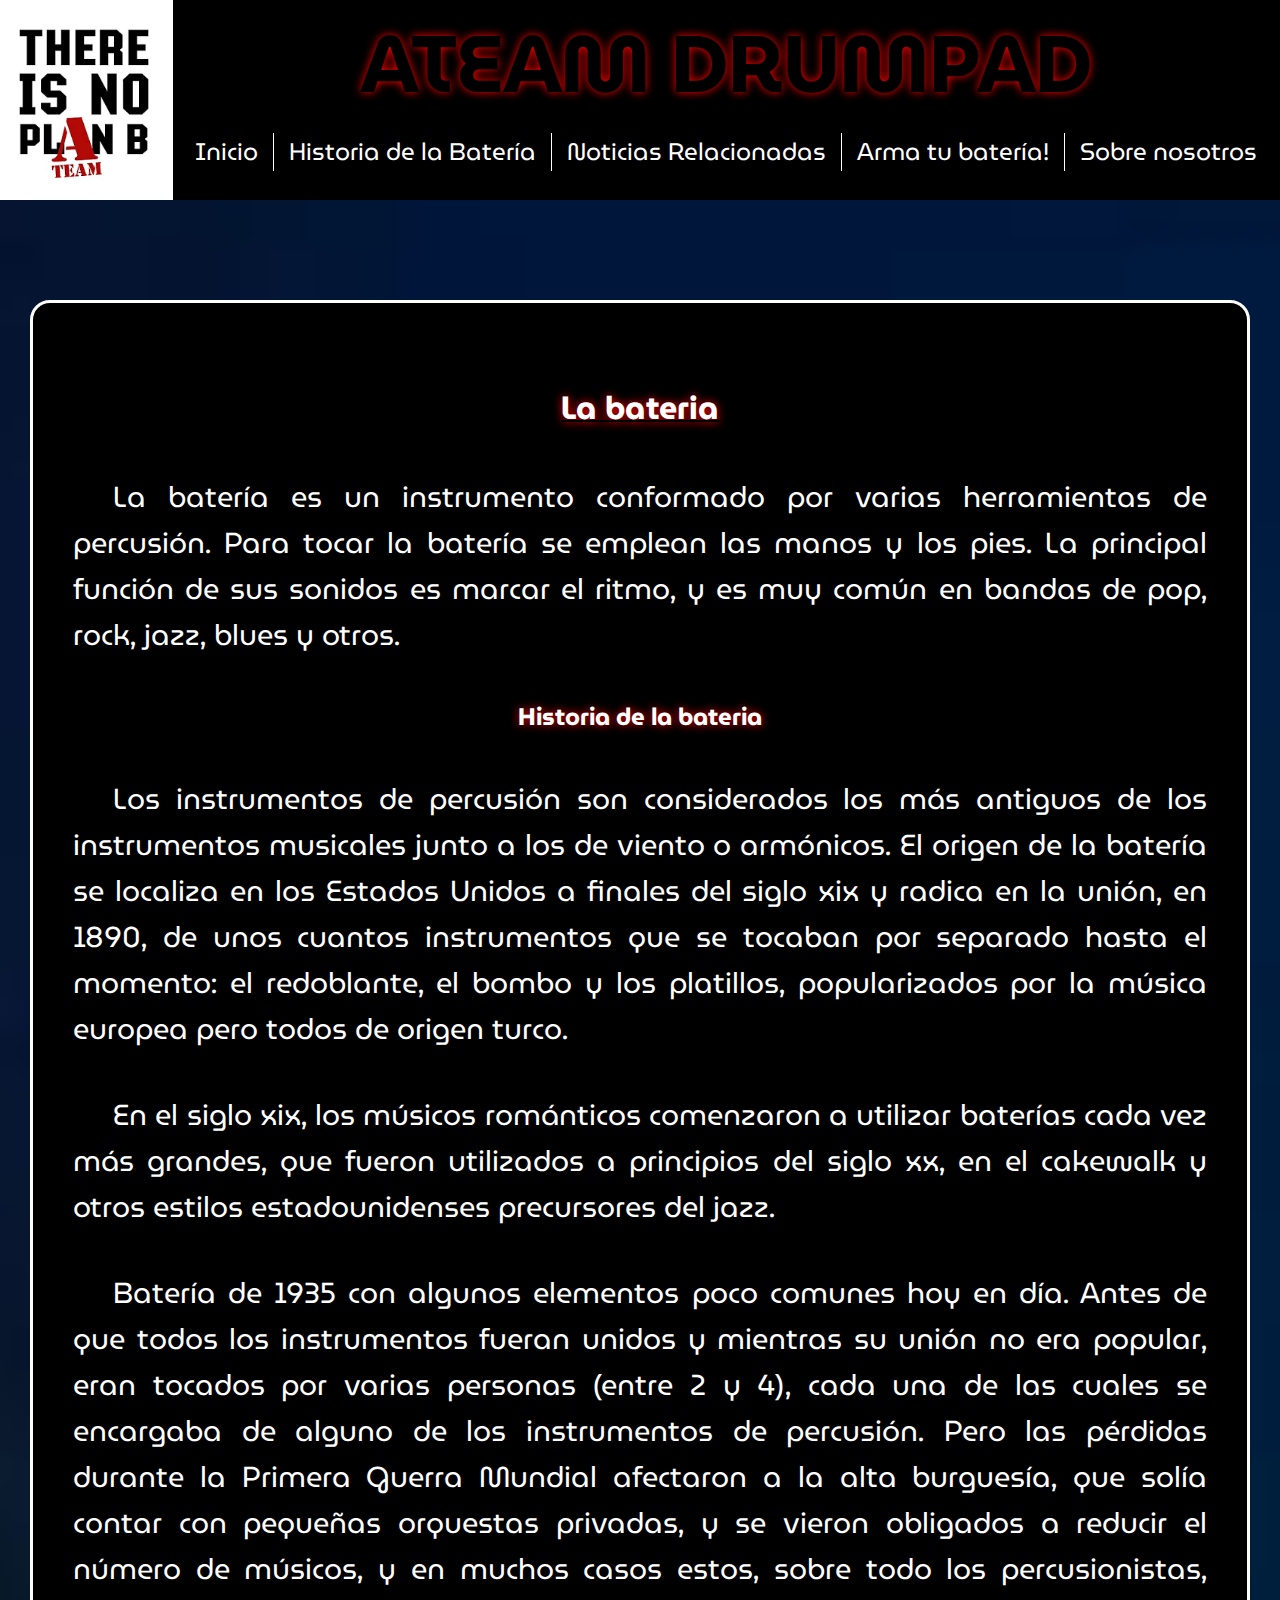
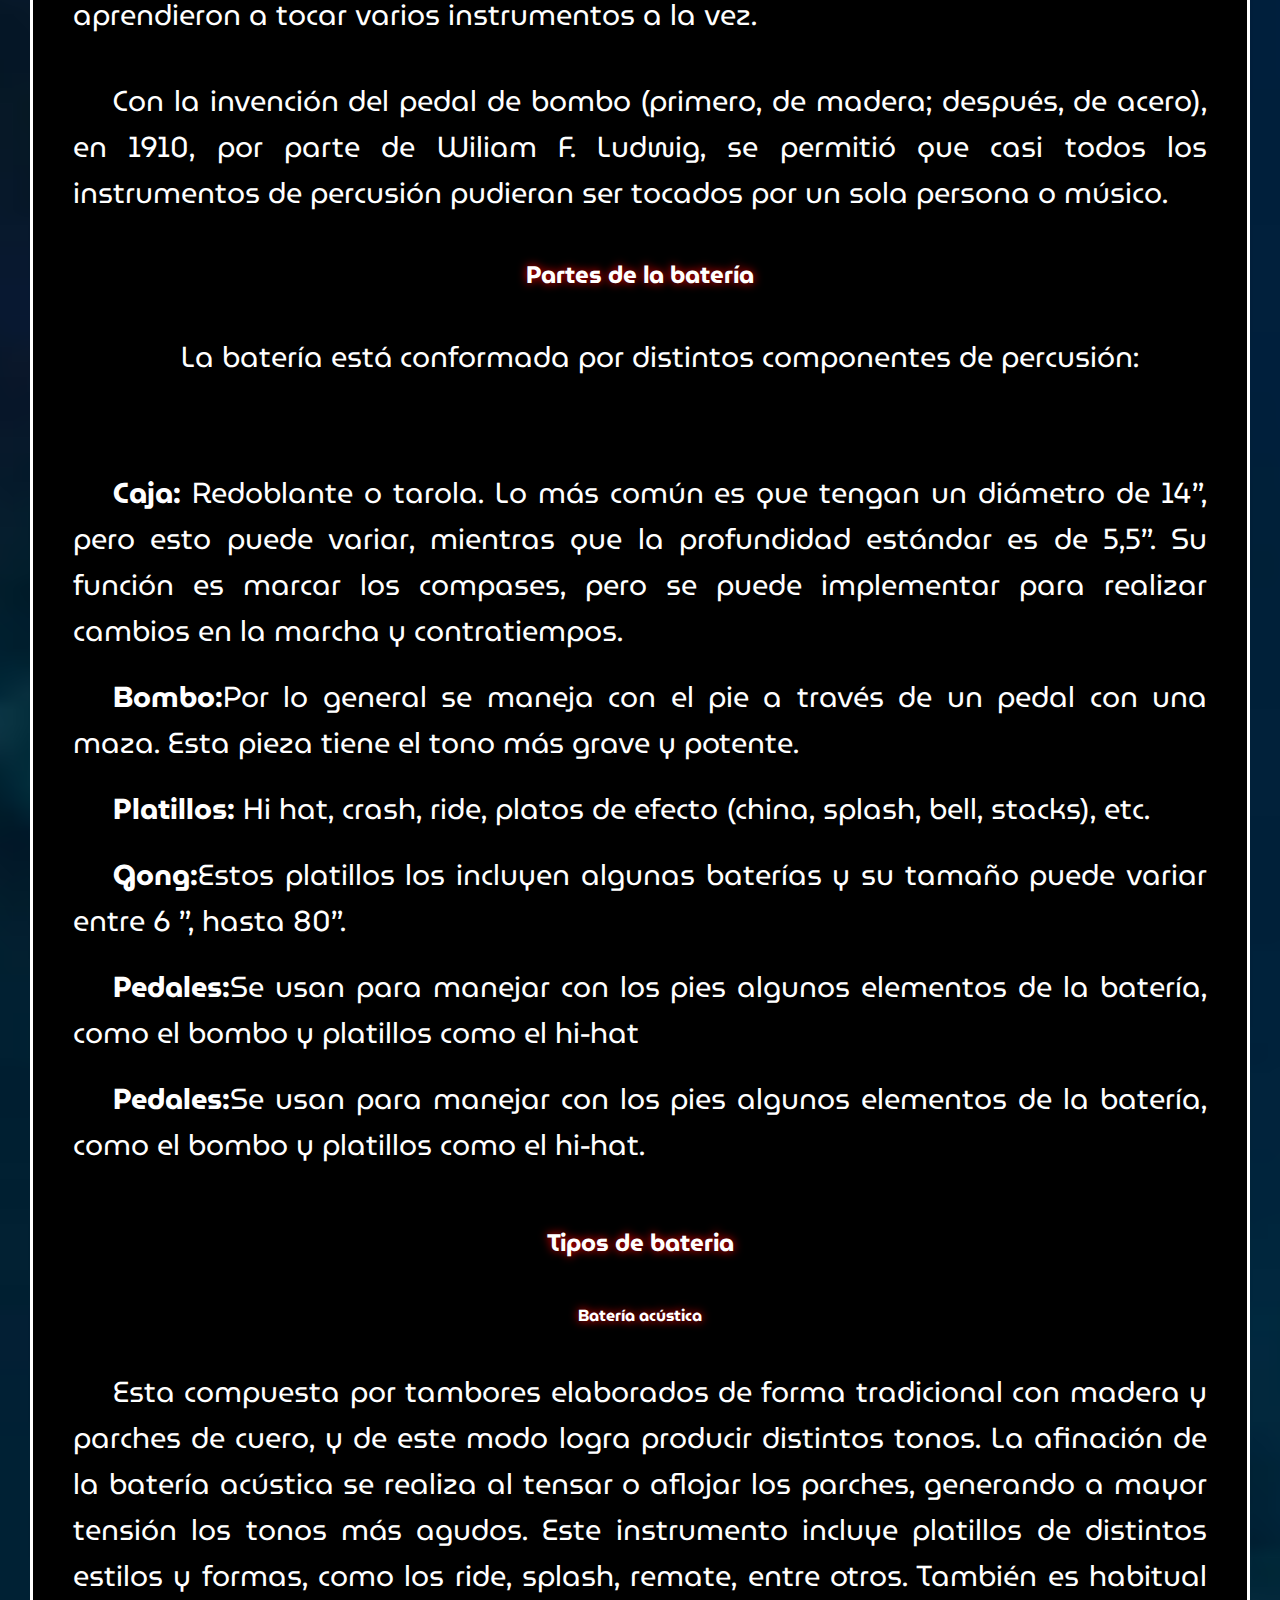
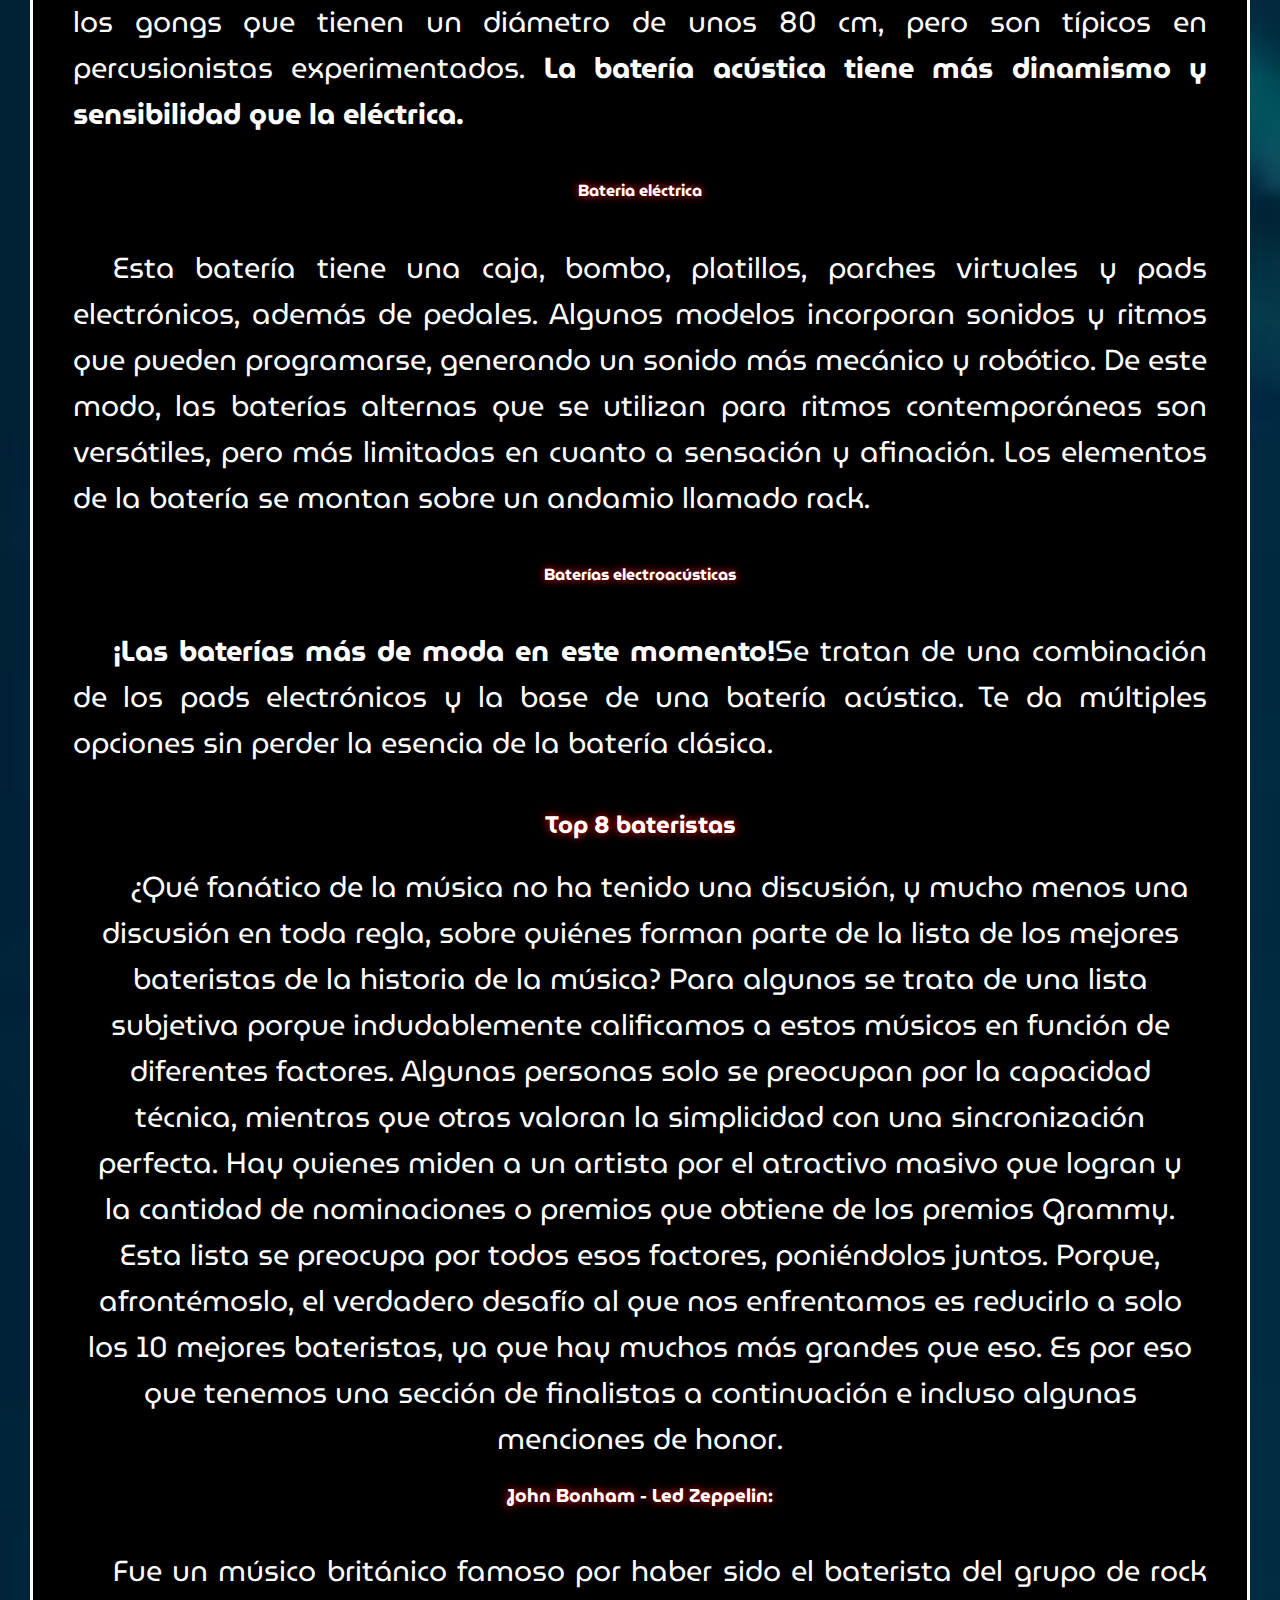
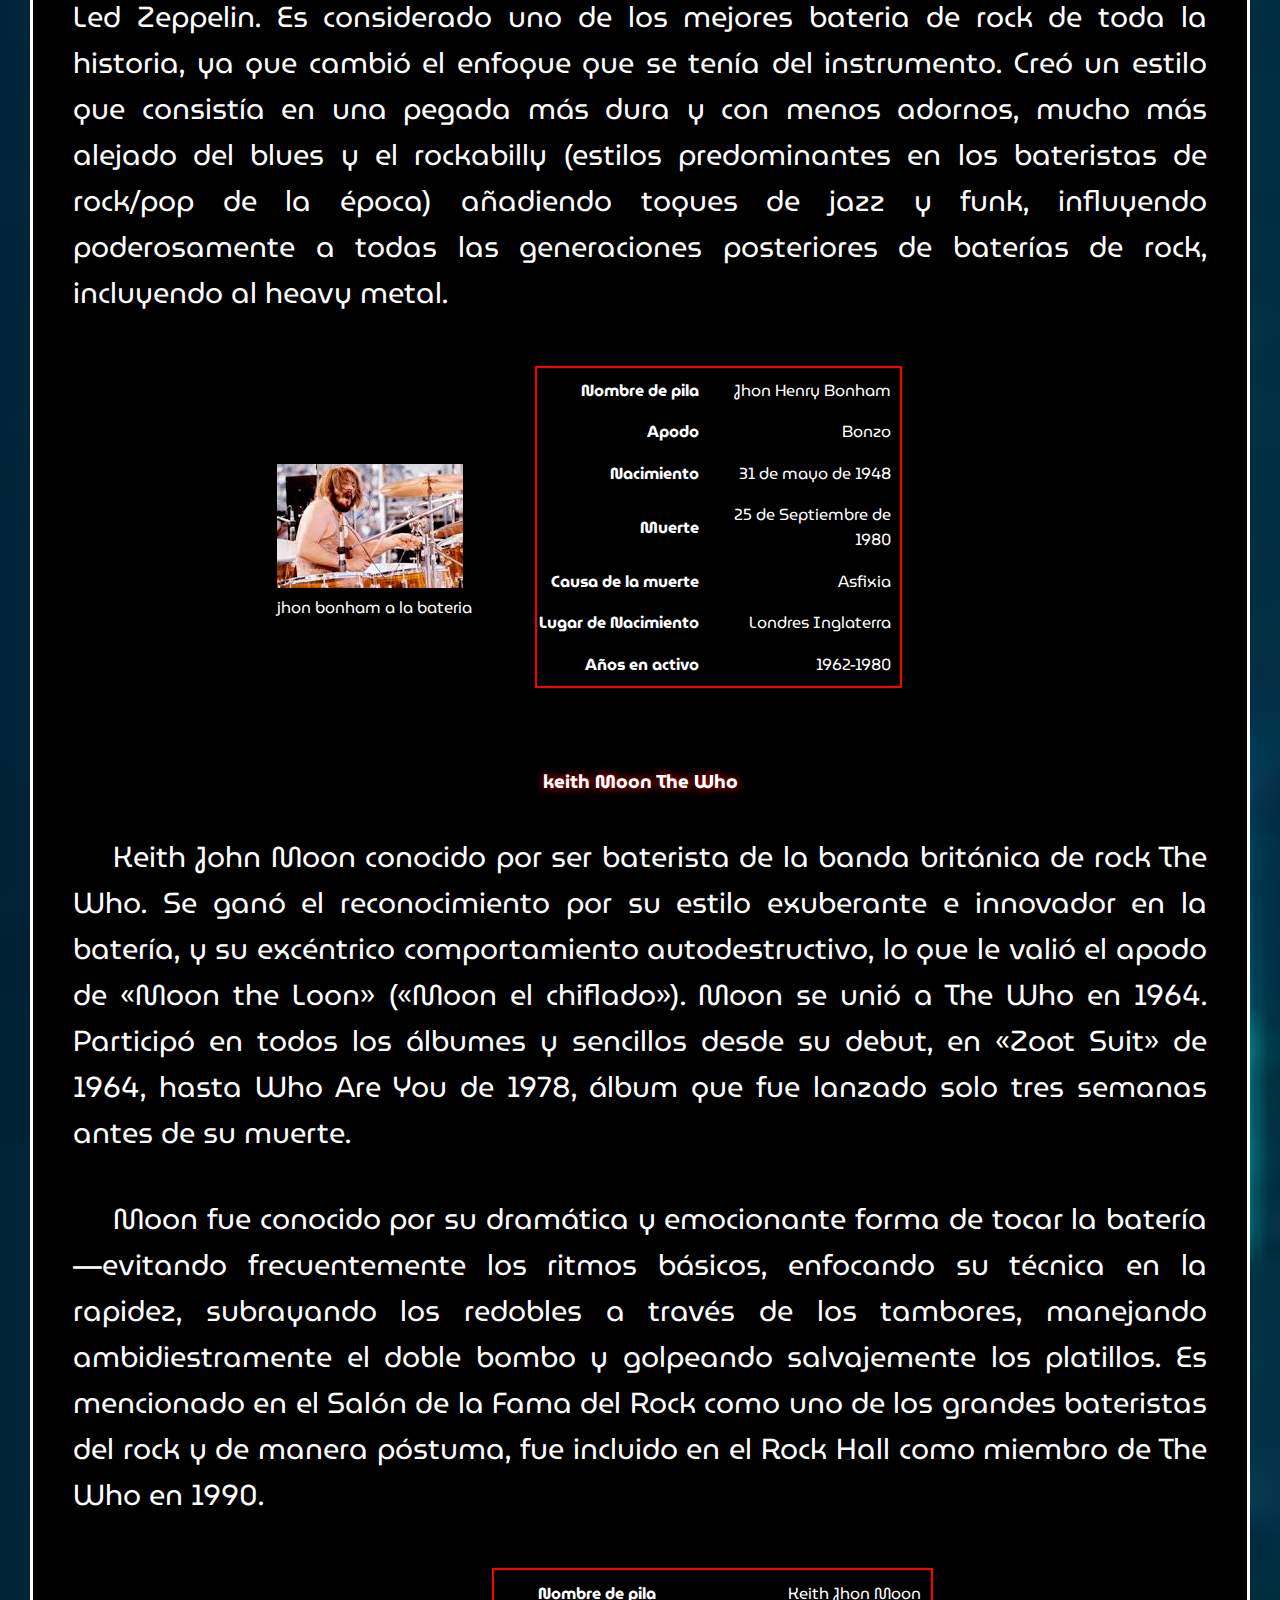
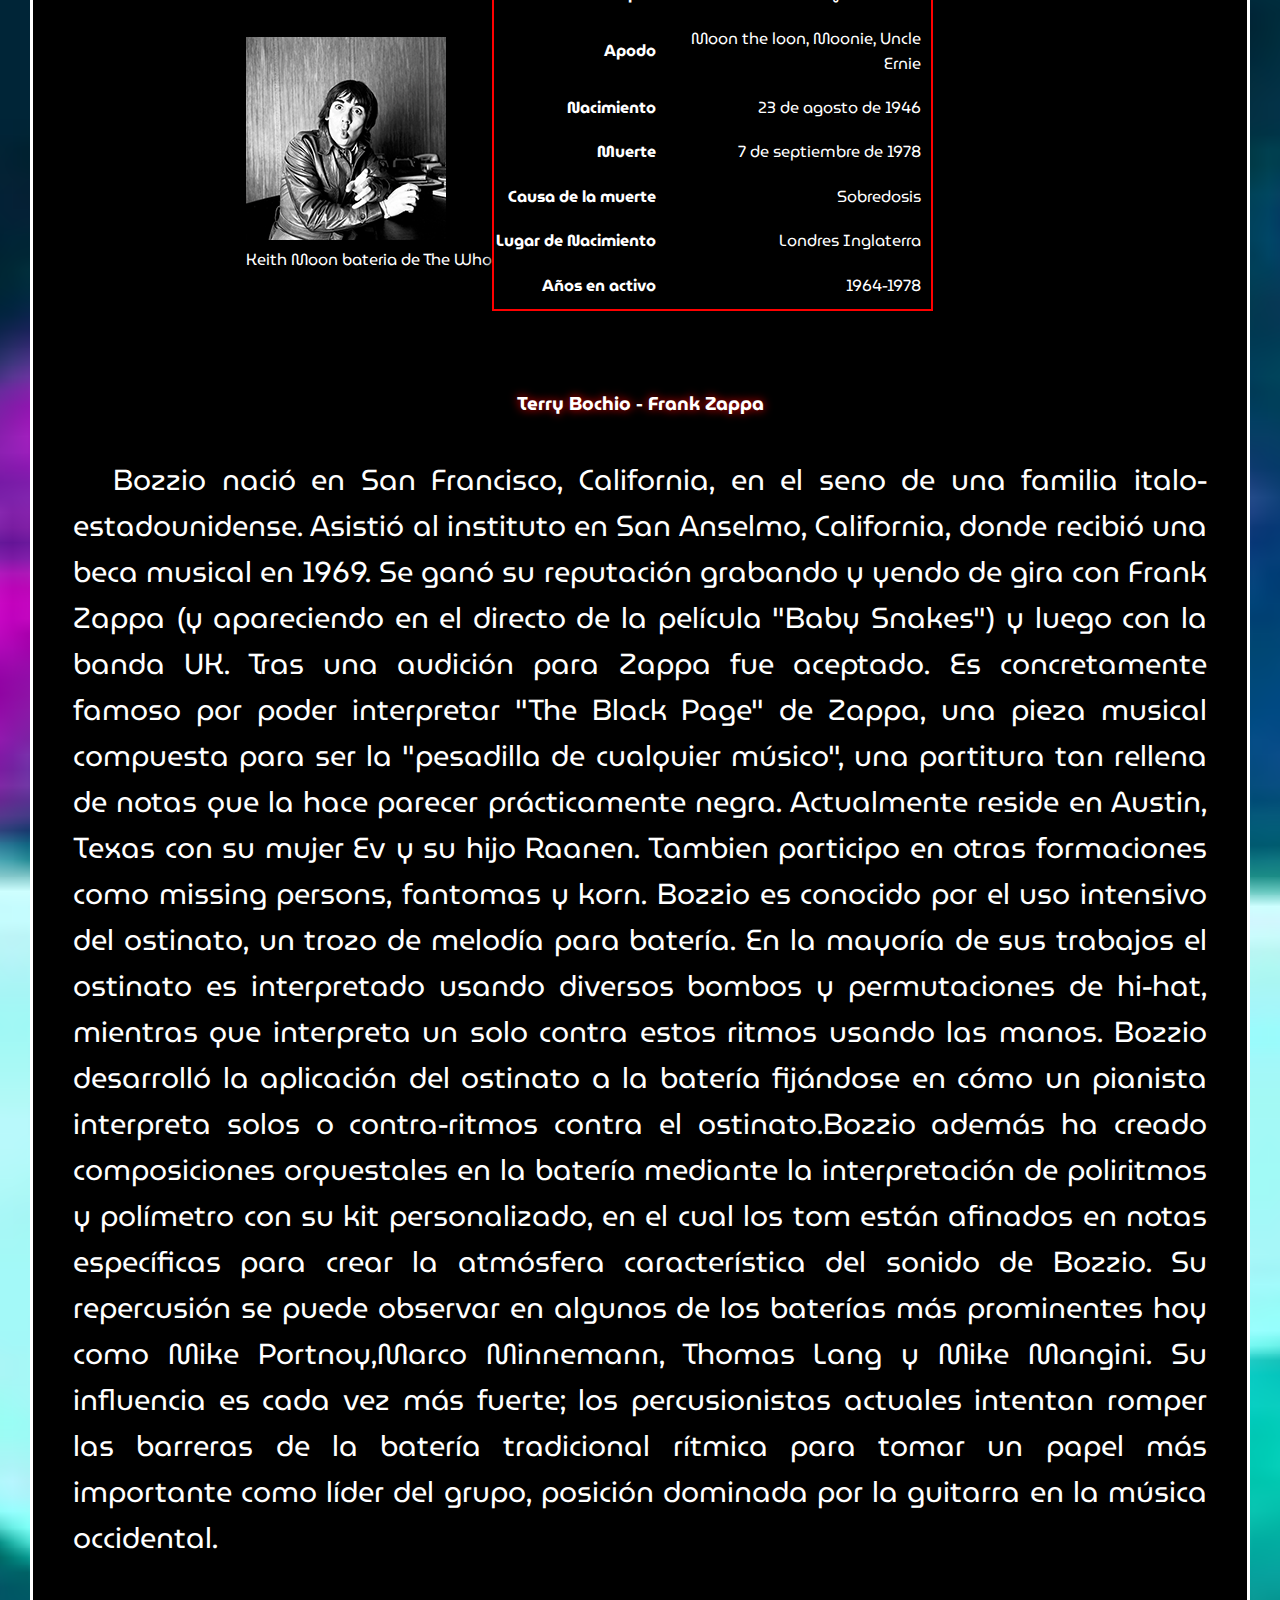
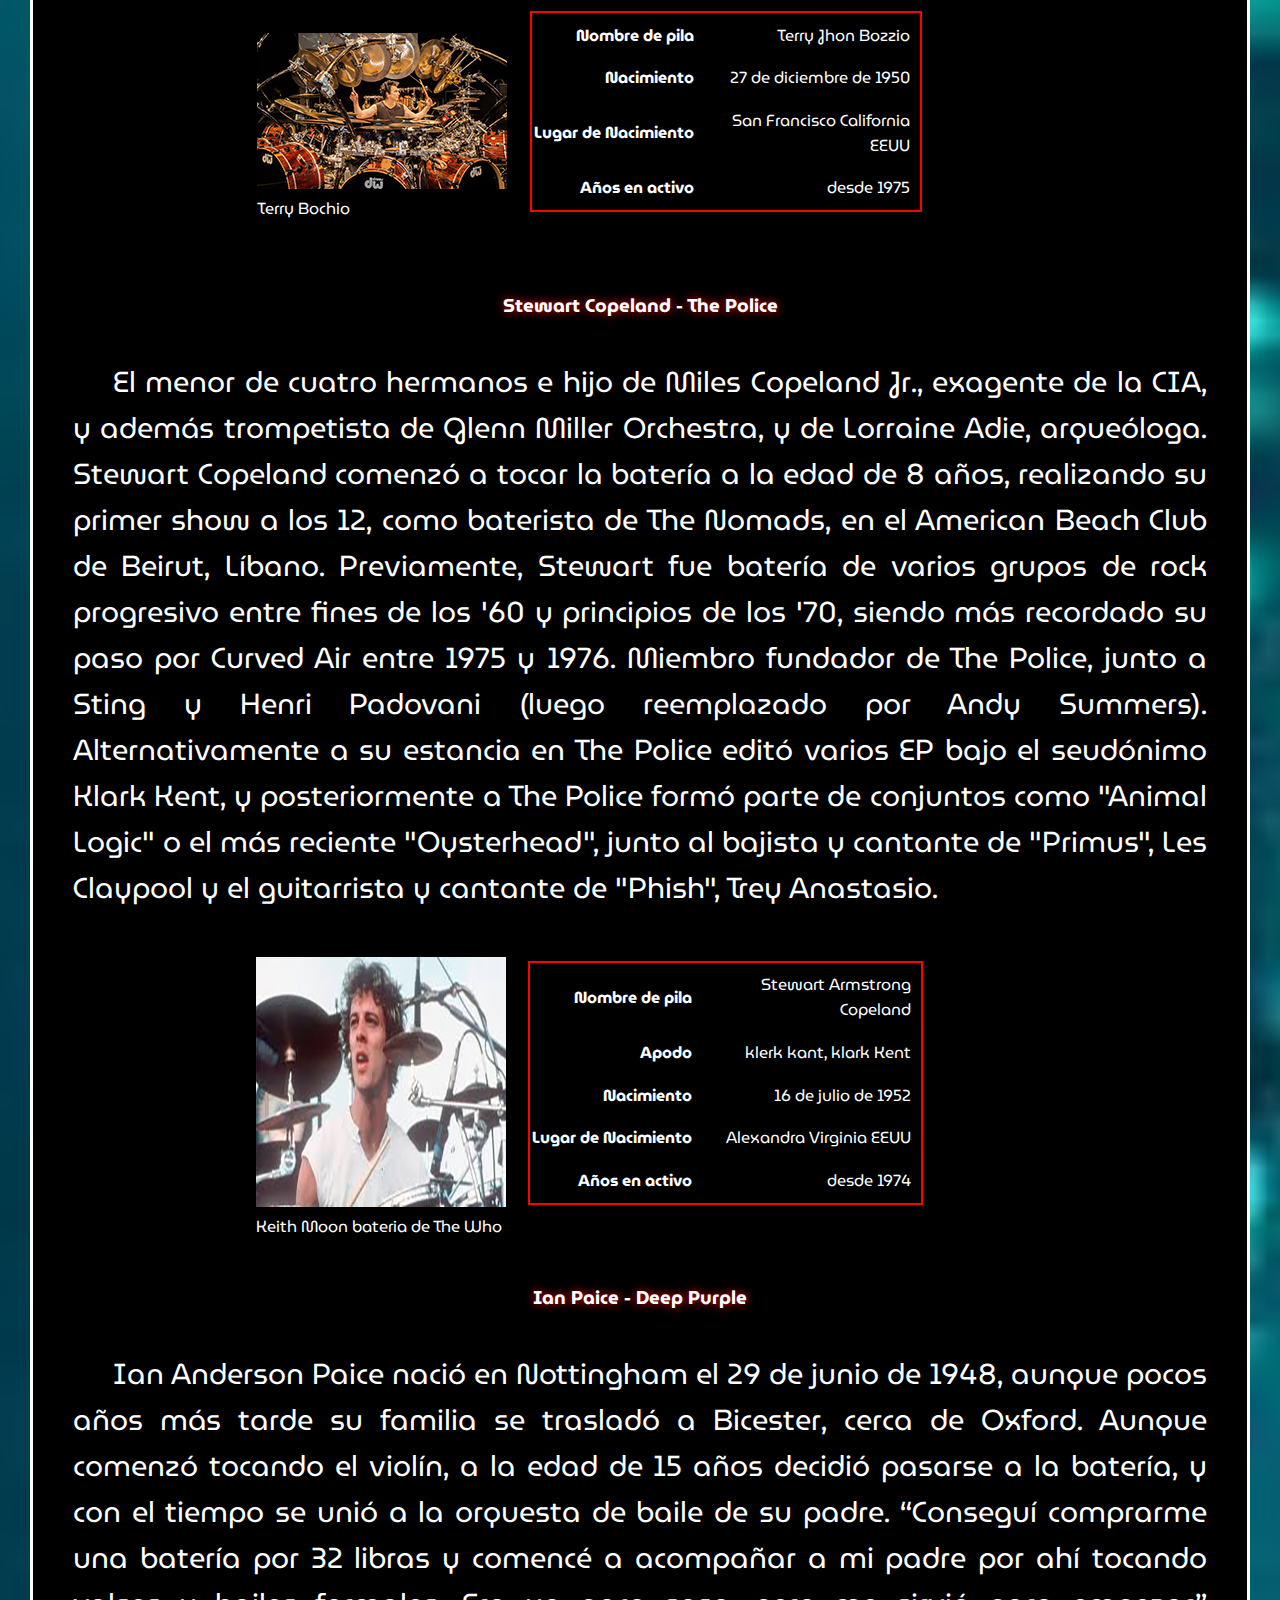
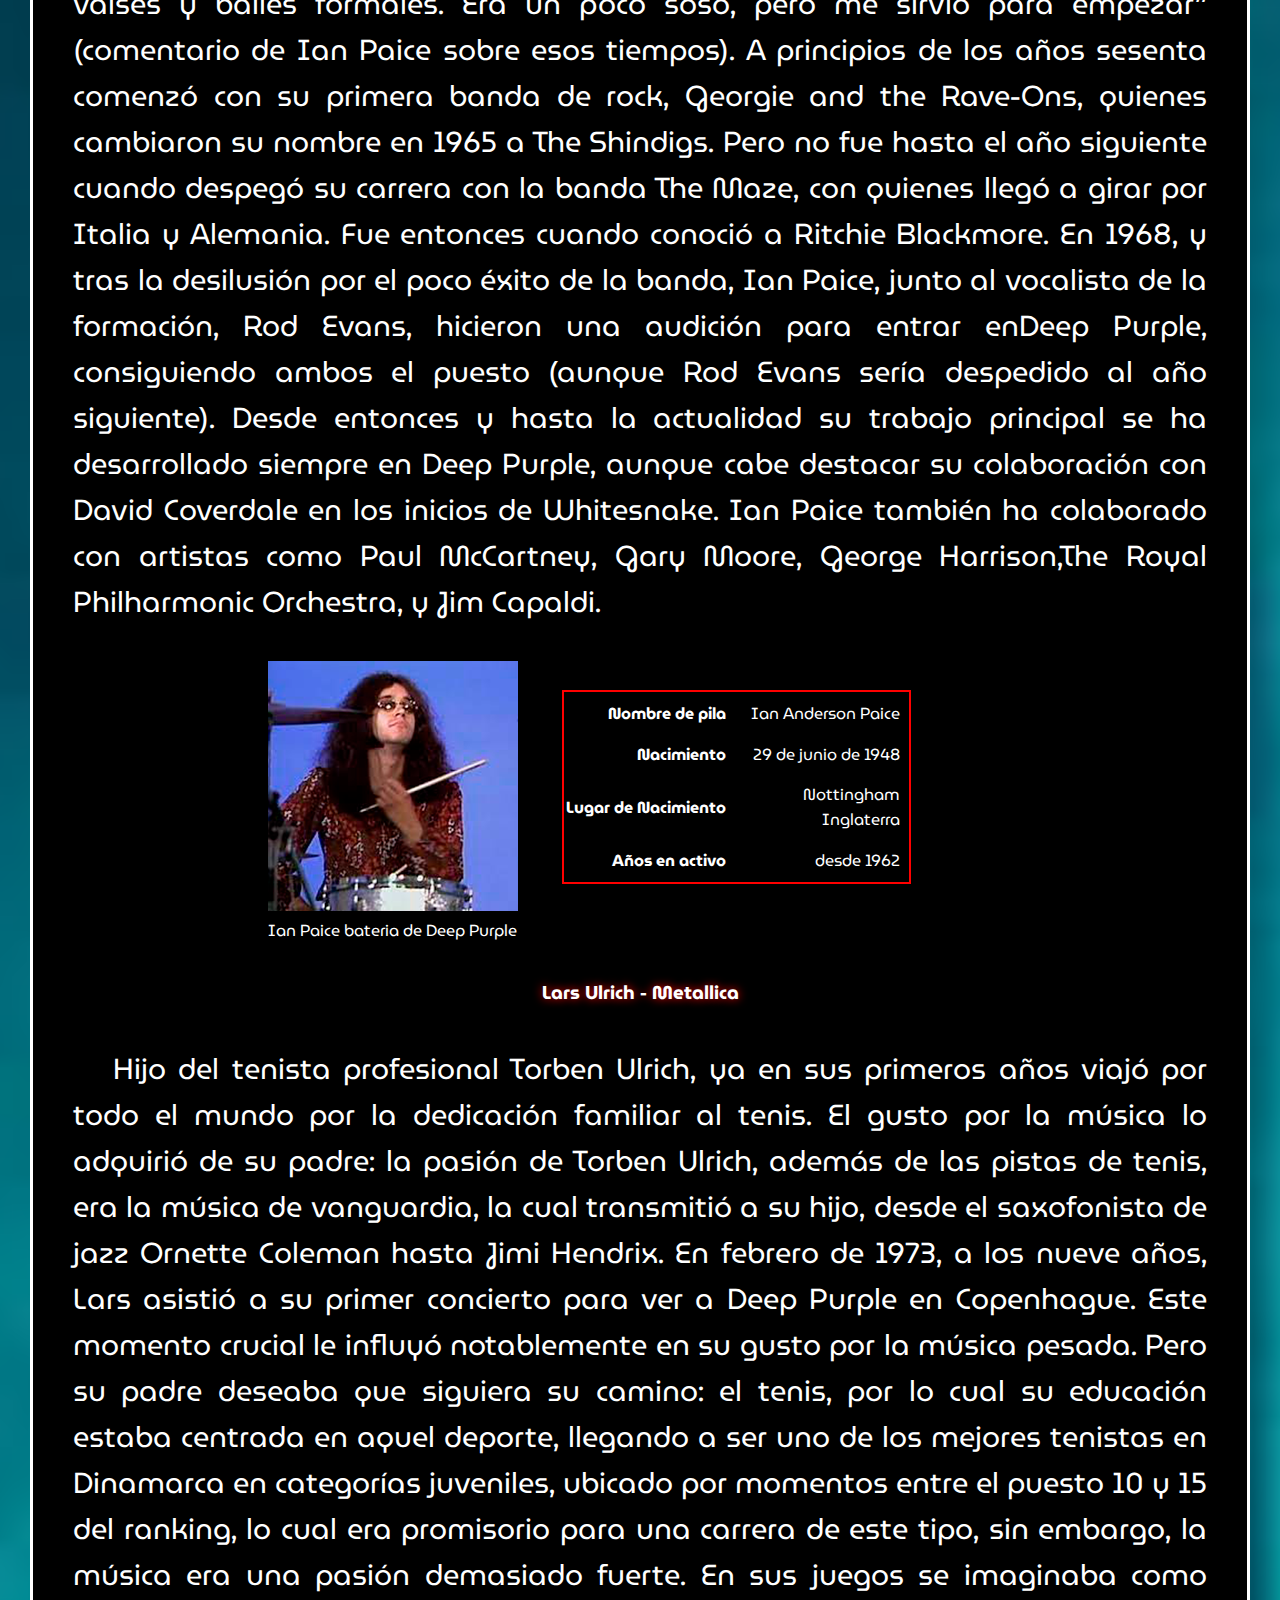
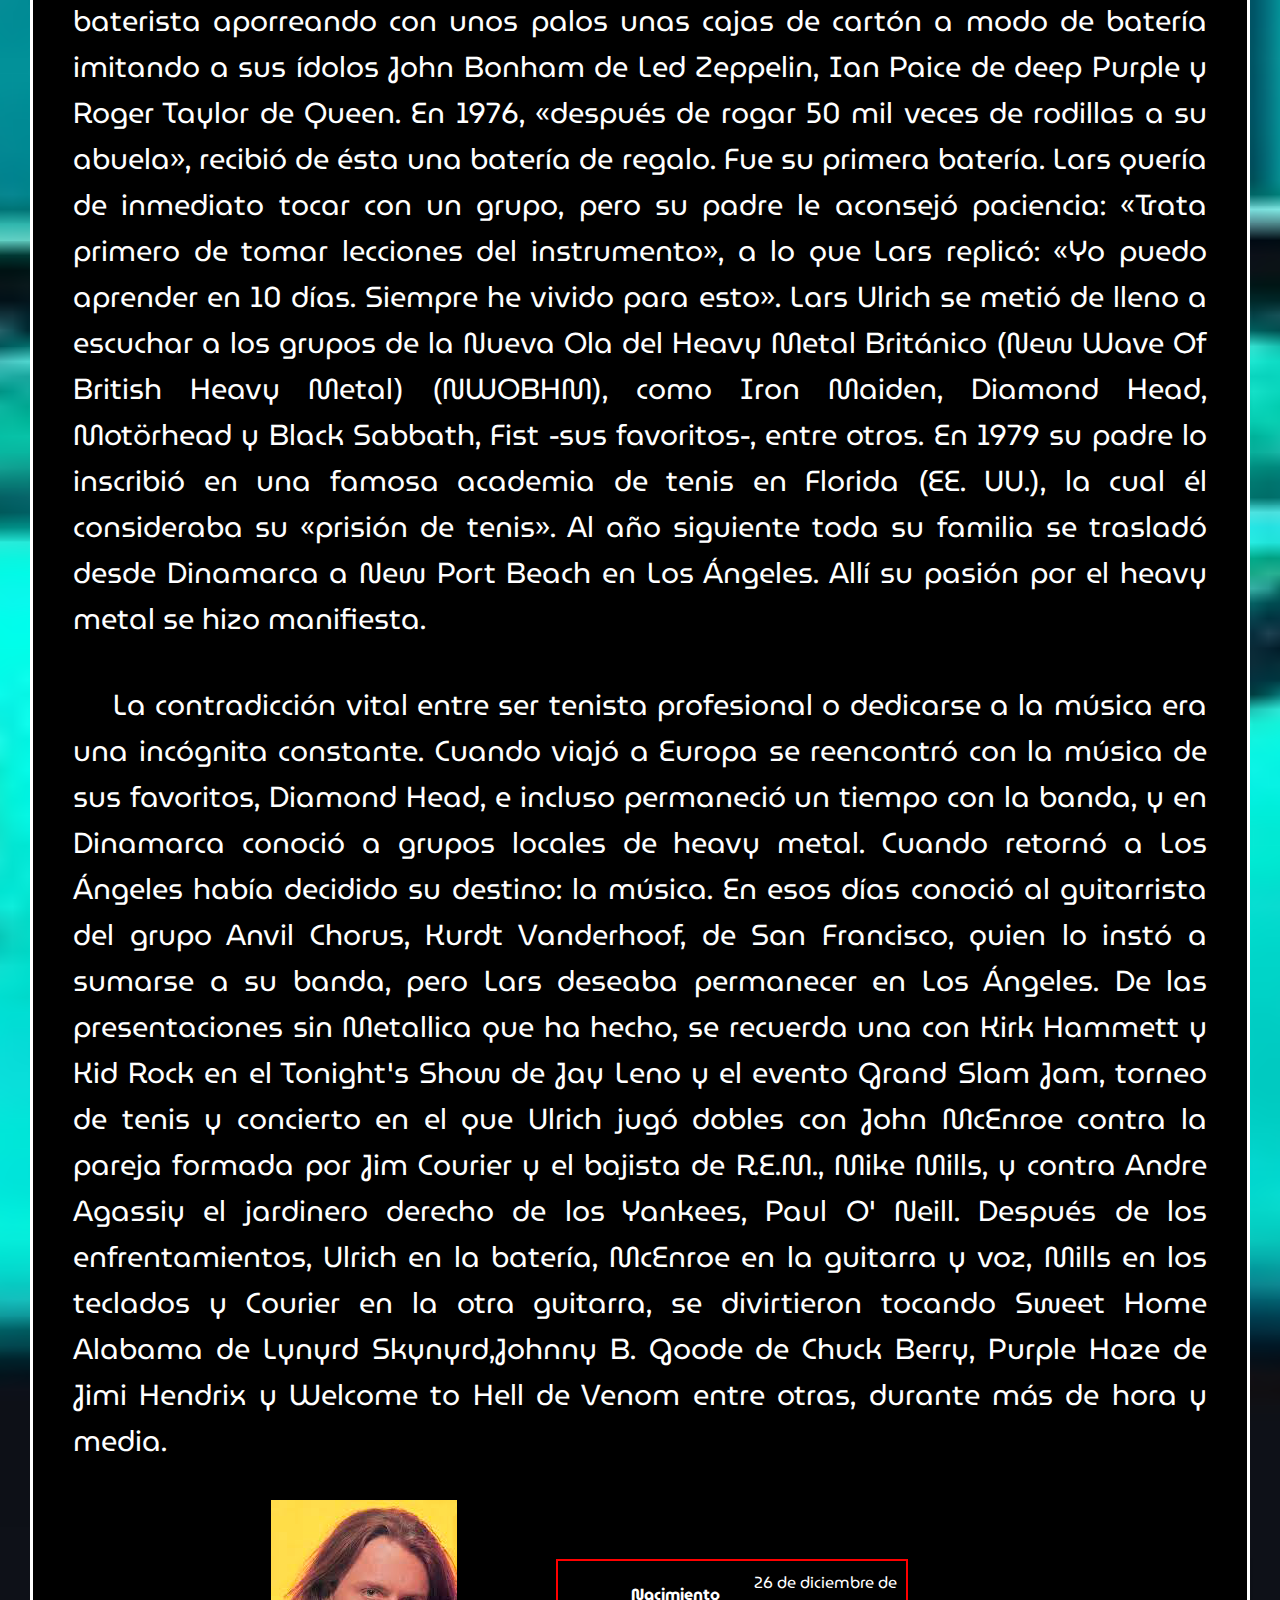
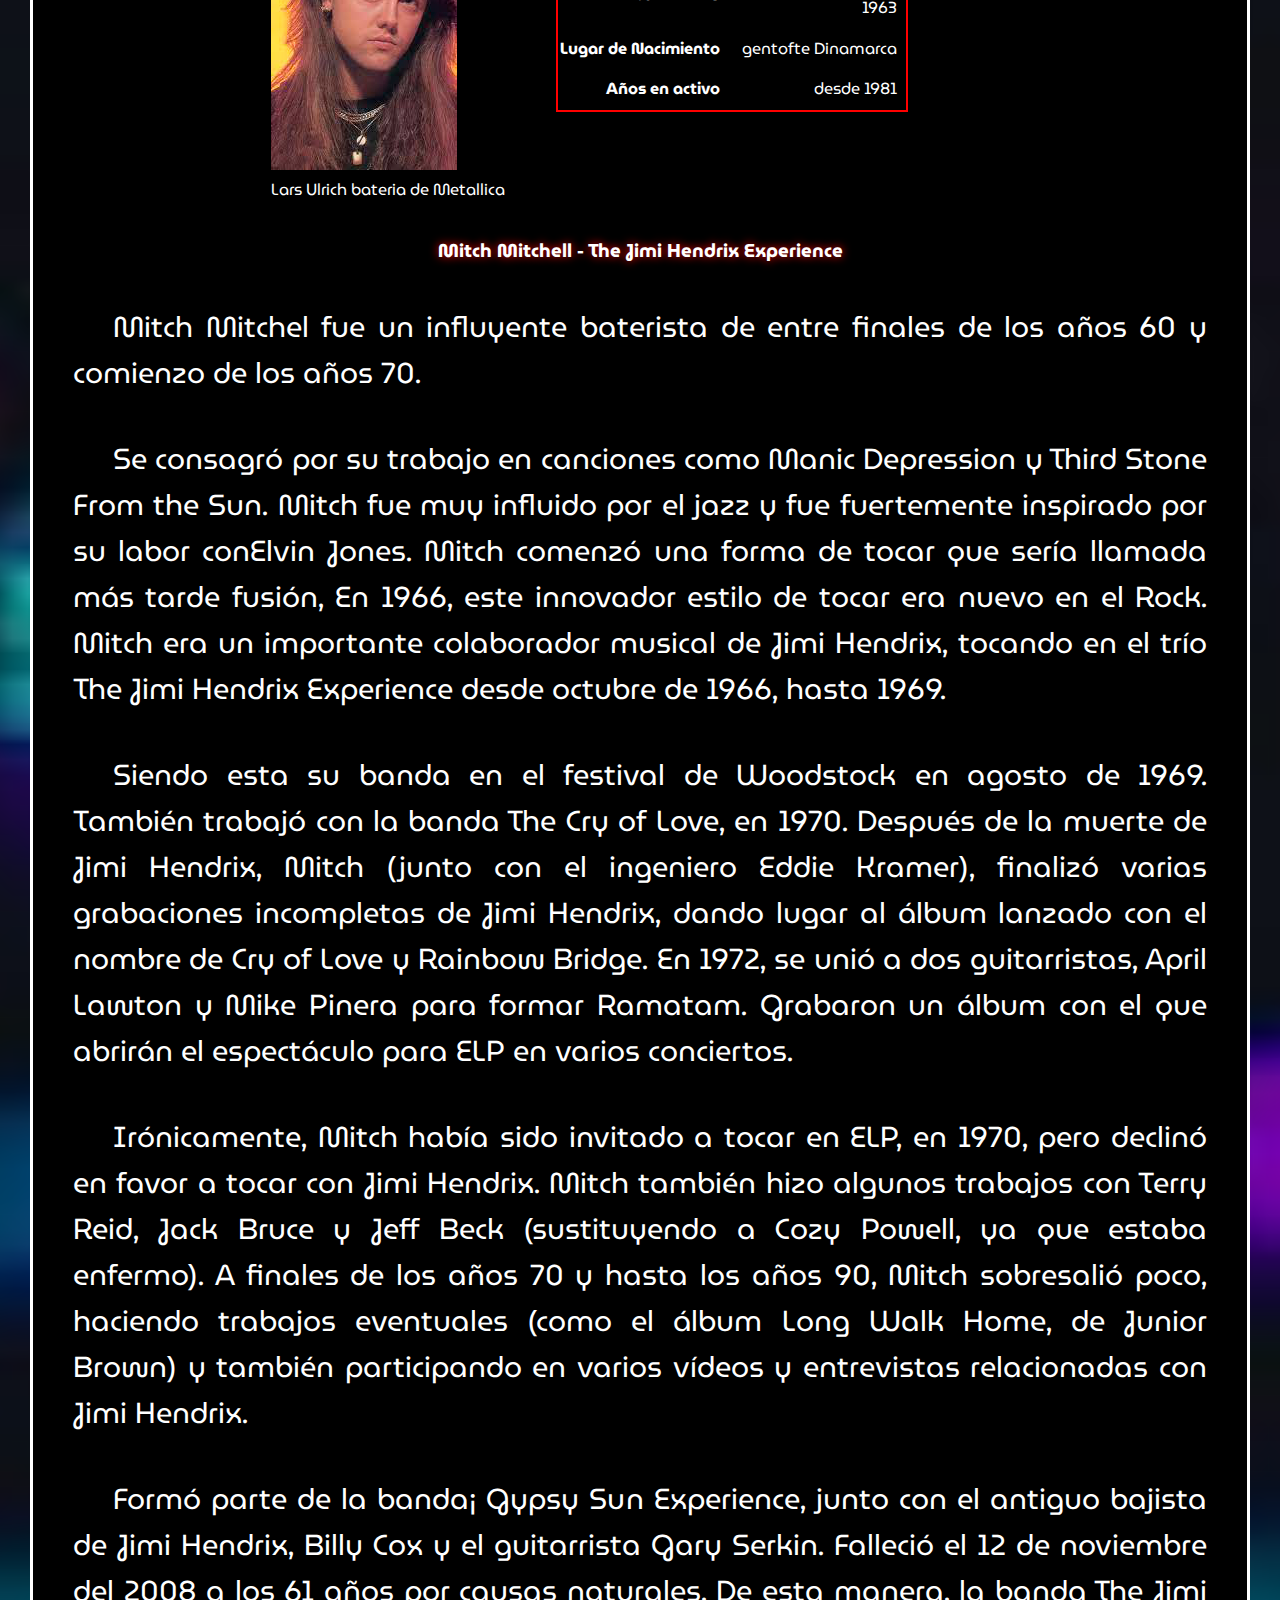
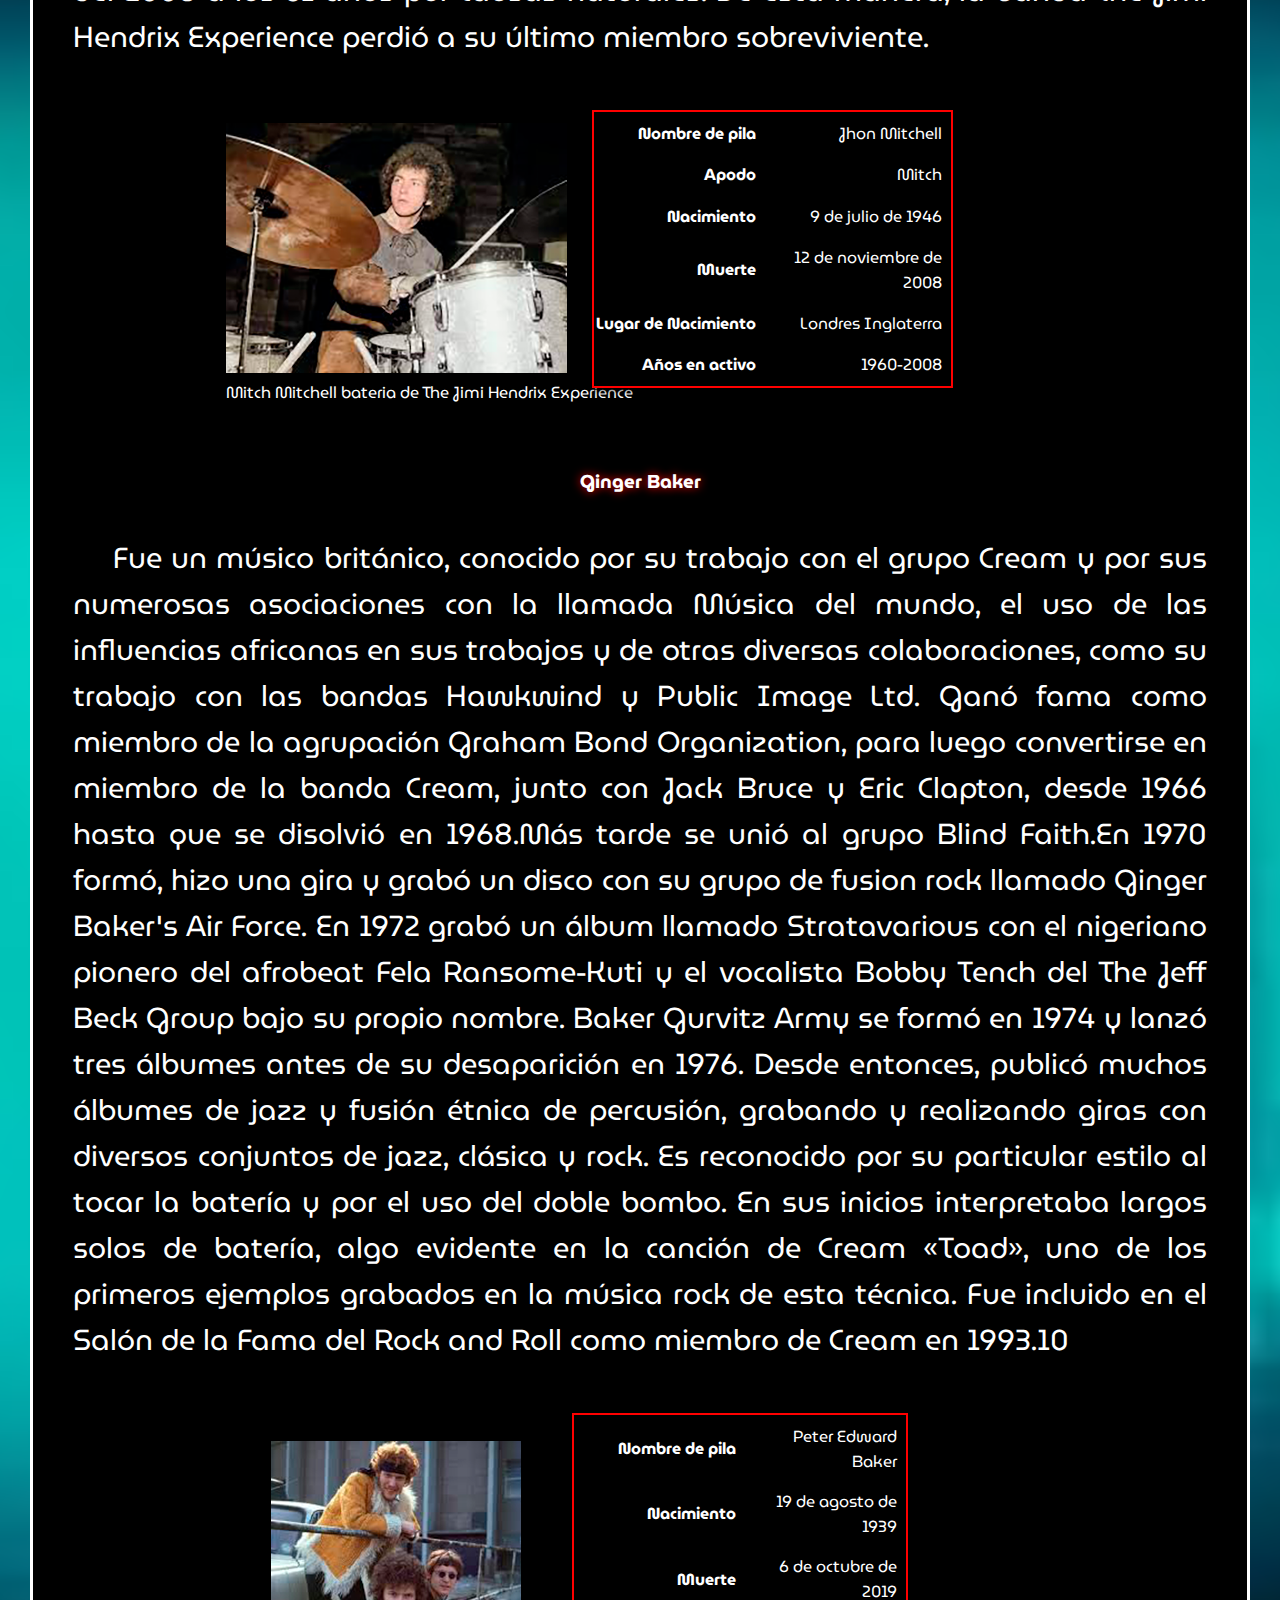
==== commit f1855516: "correccion css" ====
--- a/02_historiaDeLaBateria.html
+++ b/02_historiaDeLaBateria.html
@@ -47,7 +47,7 @@
 
             <section class="parts">
                 <h2>Partes de la batería</h2>
-                <P><strong>La batería está conformada por distintos componentes de percusión:</strong></P>
+                <p>La batería está conformada por distintos componentes de percusión:</p>
                 <ul>
                 <li>    
                     <p><strong>Caja:</strong> Redoblante o tarola. Lo más común es que tengan un diámetro de 14”, pero esto puede variar, mientras que la profundidad estándar es de 5,5”. Su función es marcar los compases, pero se puede implementar para realizar cambios en la marcha y contratiempos.     
--- a/assets/styles/style.css
+++ b/assets/styles/style.css
@@ -18,7 +18,9 @@
     background-repeat: no-repeat;
     background-size: cover;
 }
-
+body p{
+    font-size: 1.8em;
+}
 .wrapper {
     padding-top: 70px;
     flex: 1;
--- a/assets/styles/historia_de_la_bateria.css
+++ b/assets/styles/historia_de_la_bateria.css
@@ -38,14 +38,16 @@
   margin: 20px;
 }
 
-section figure {
-  flex: 1;
+.tableFoto {
+  display: flex ;
   text-align: left;
-  margin: 20px;
+  justify-content: space-around;
+  width: 80%;
 }
-
+.tableFoto table{
+  margin-left: 30px;
+}
 section table {
-  flex: 1;
+  width: fit-content;
   text-align: right;
-  margin: 20px;
 }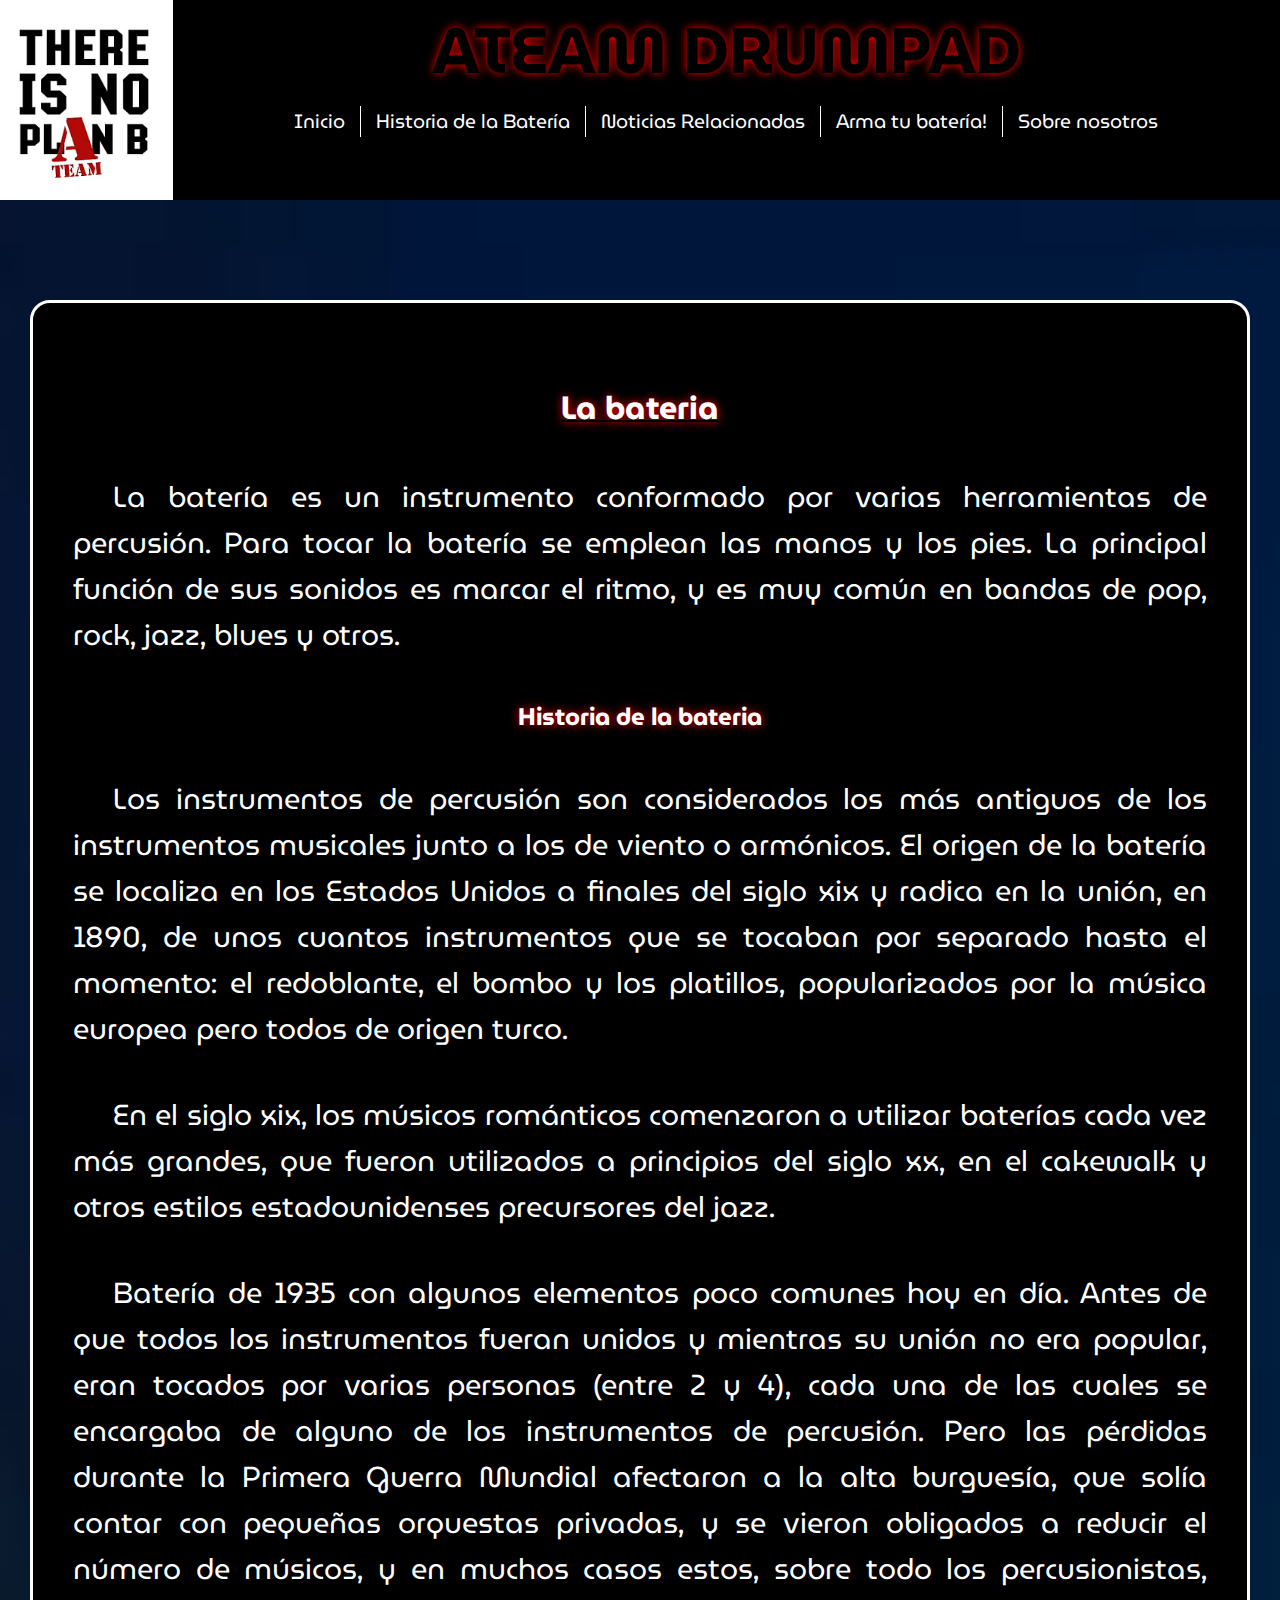
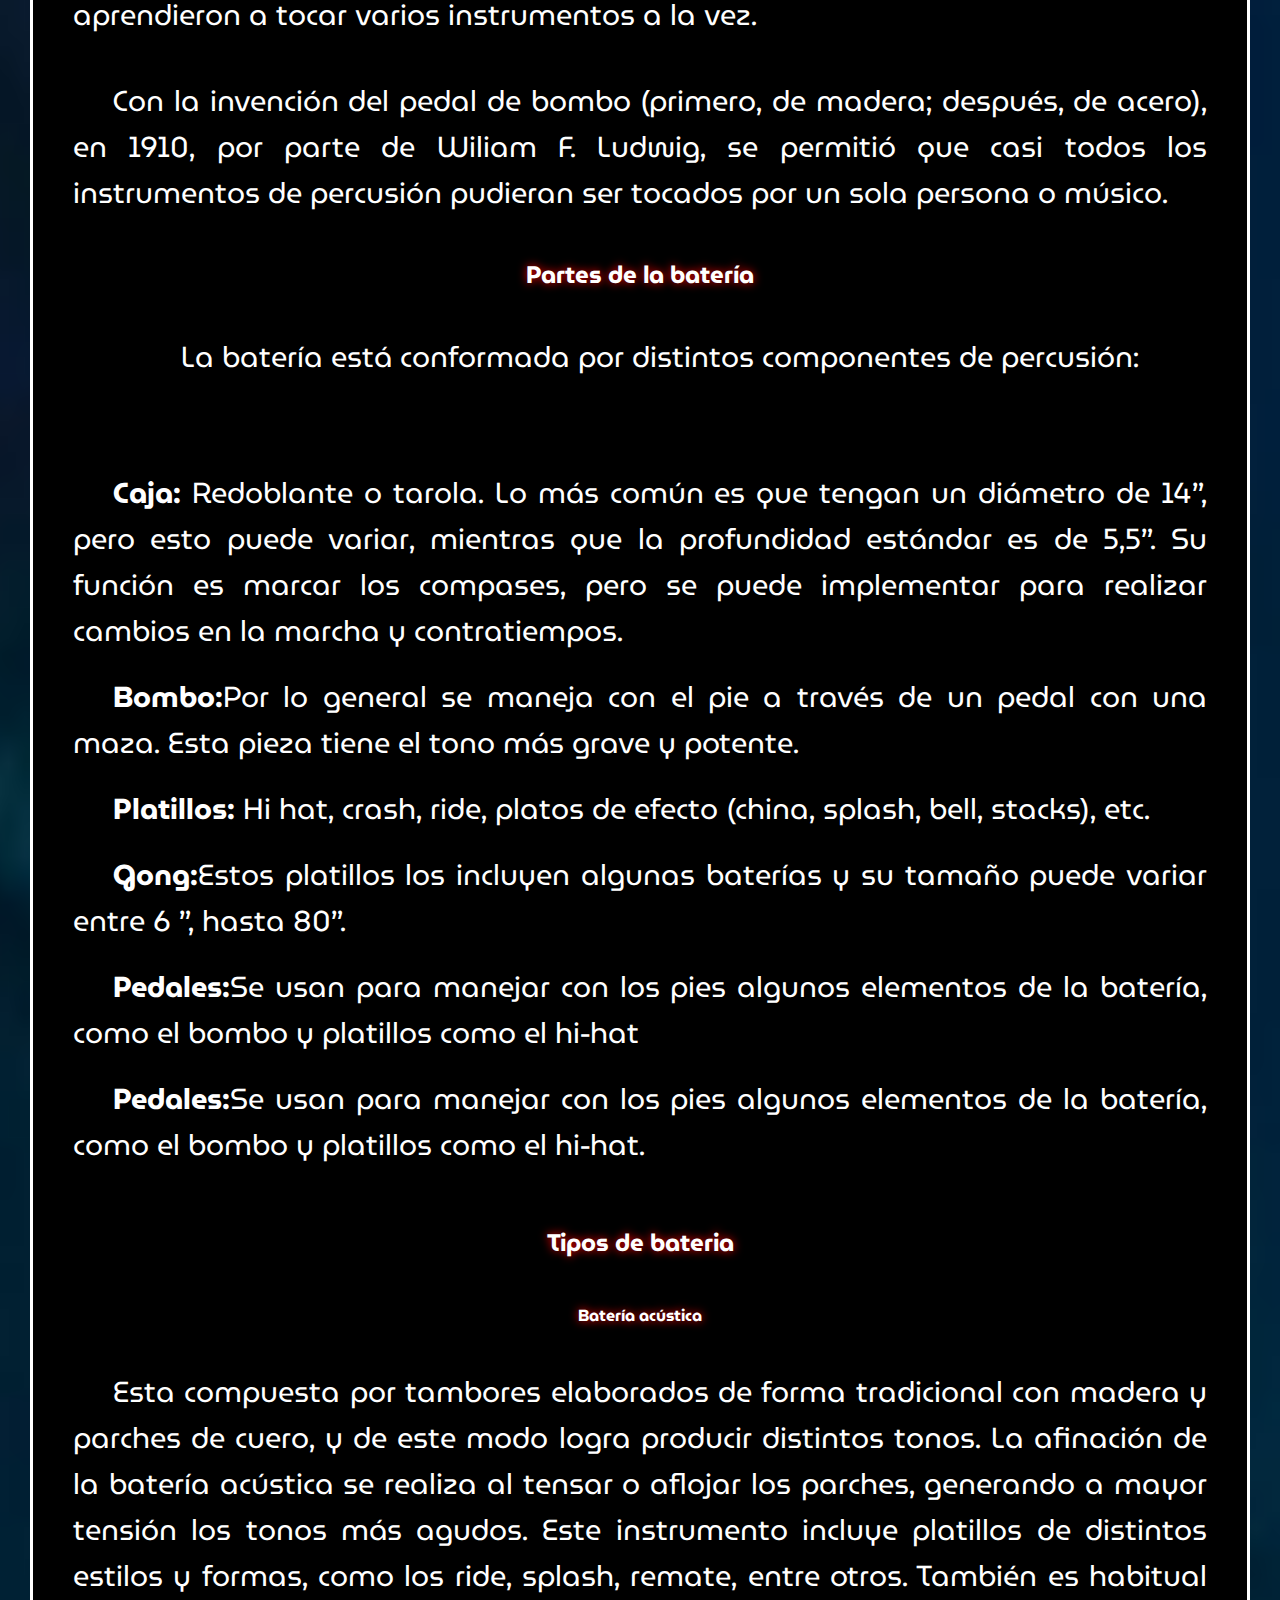
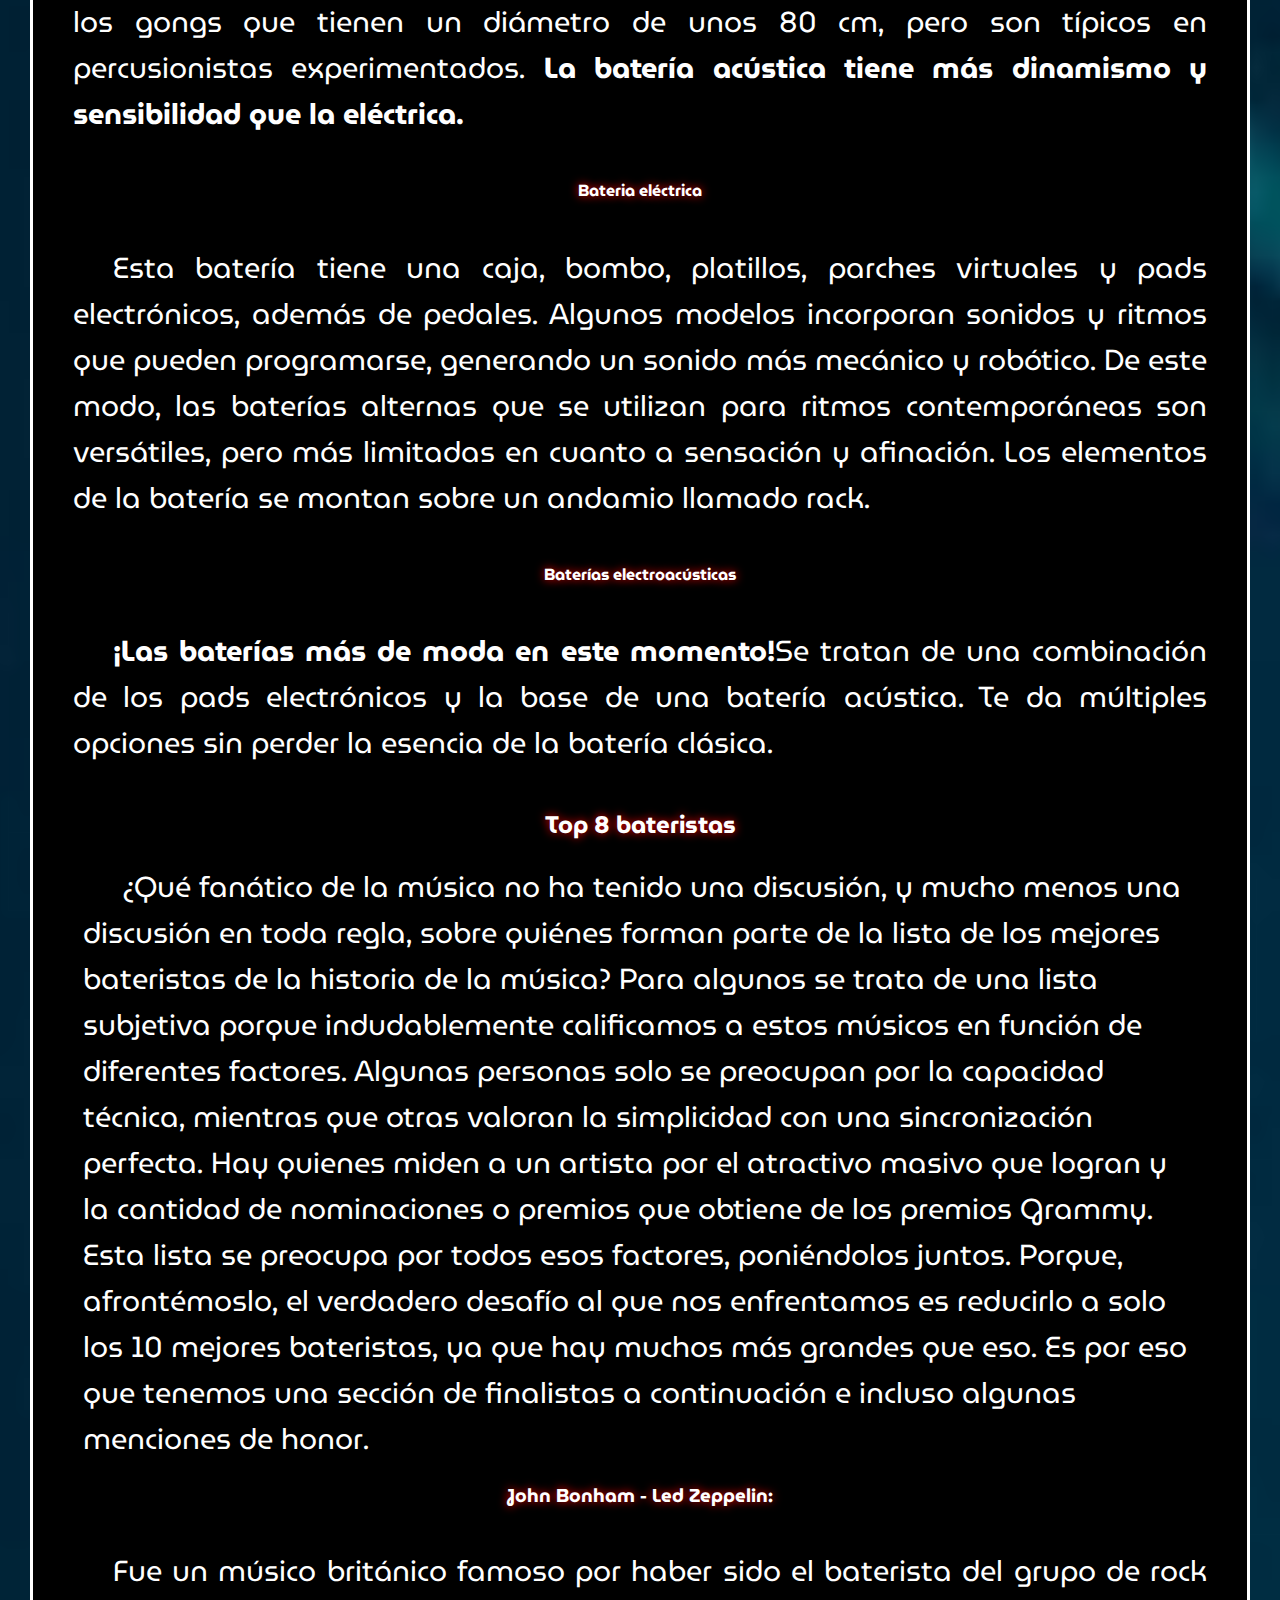
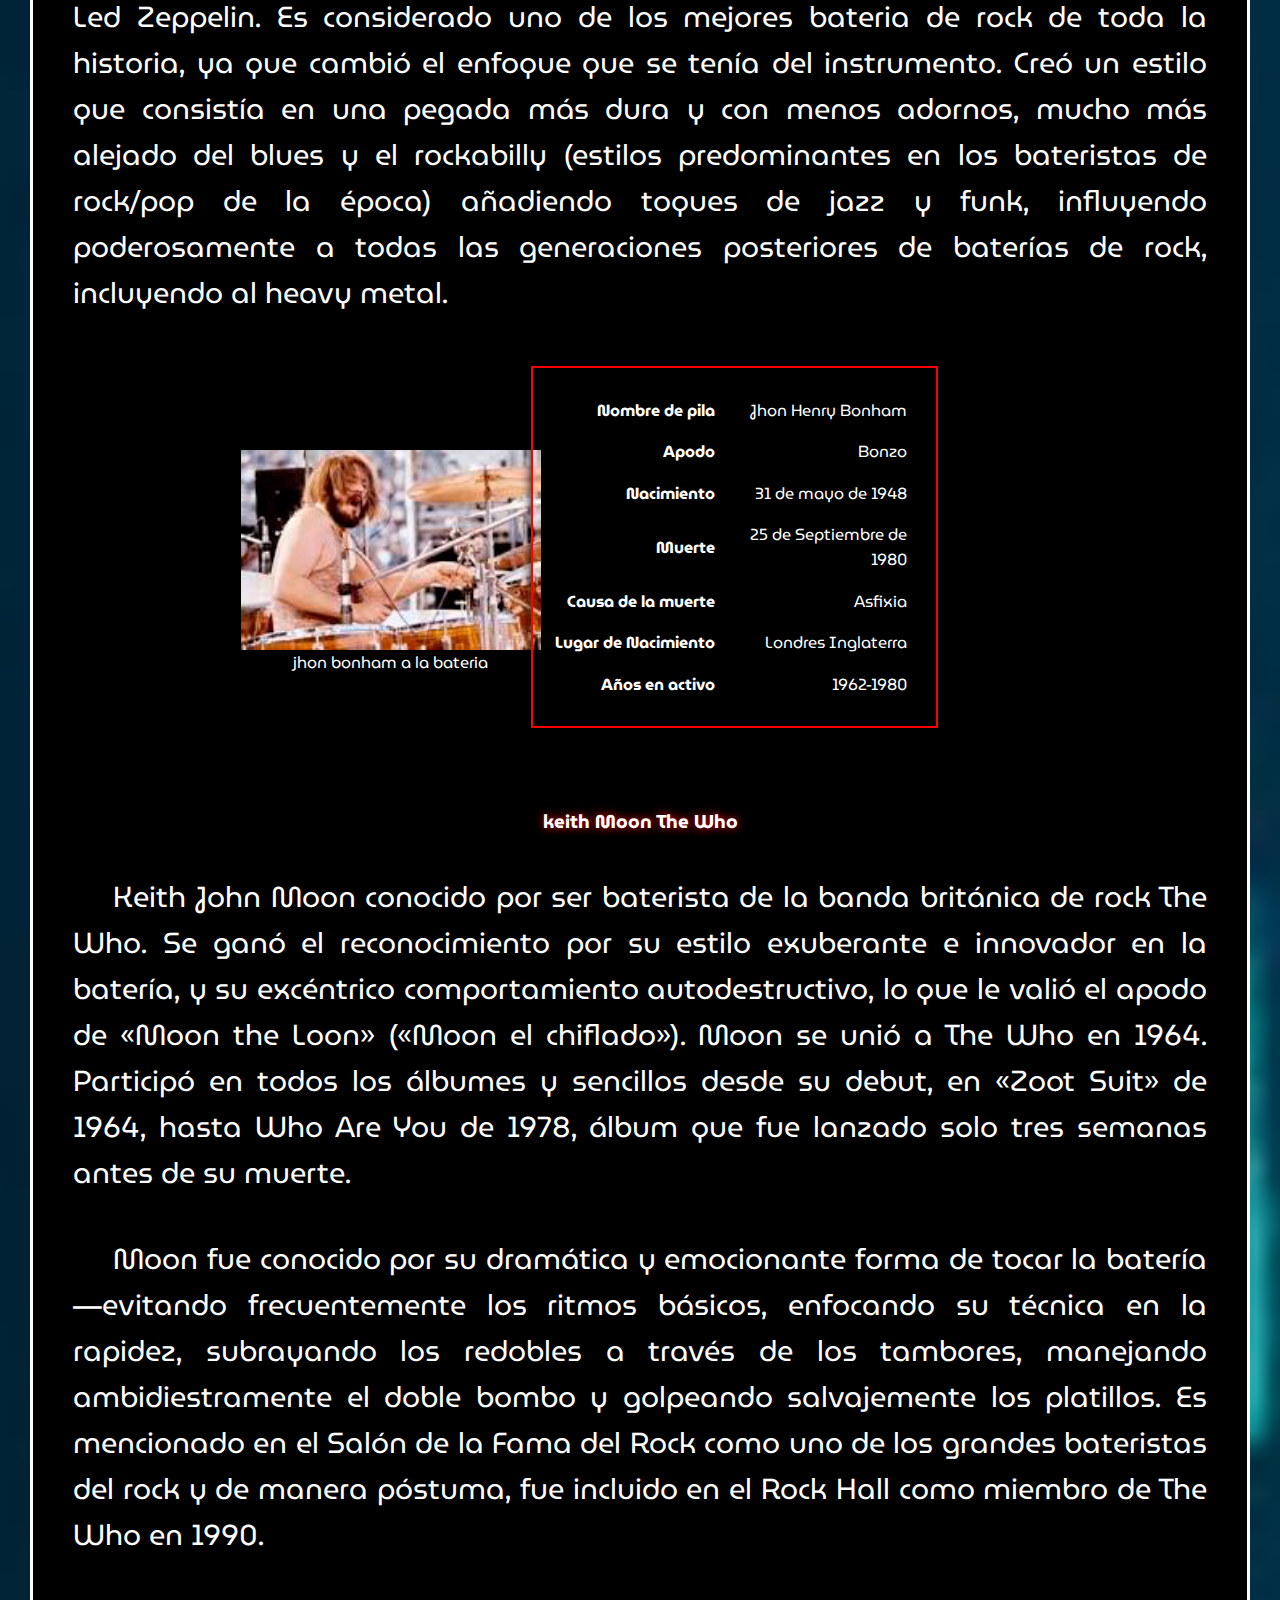
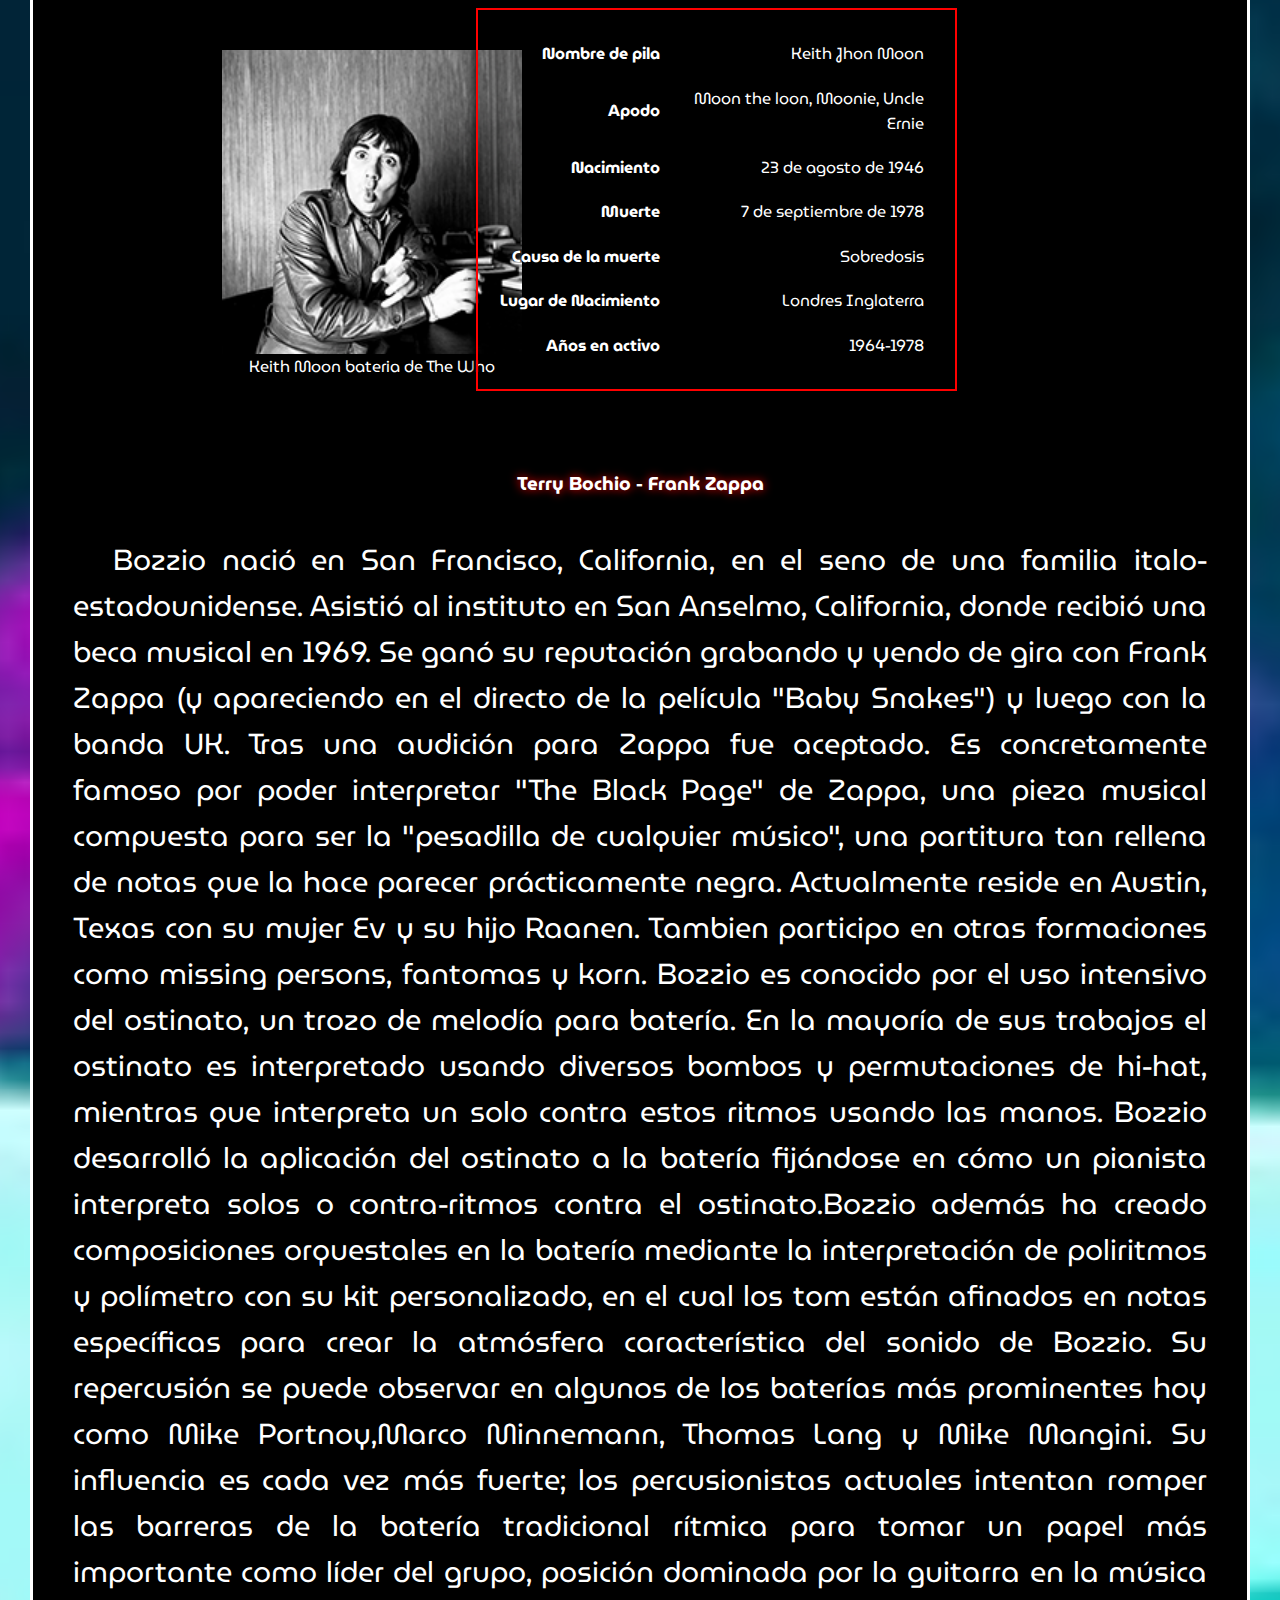
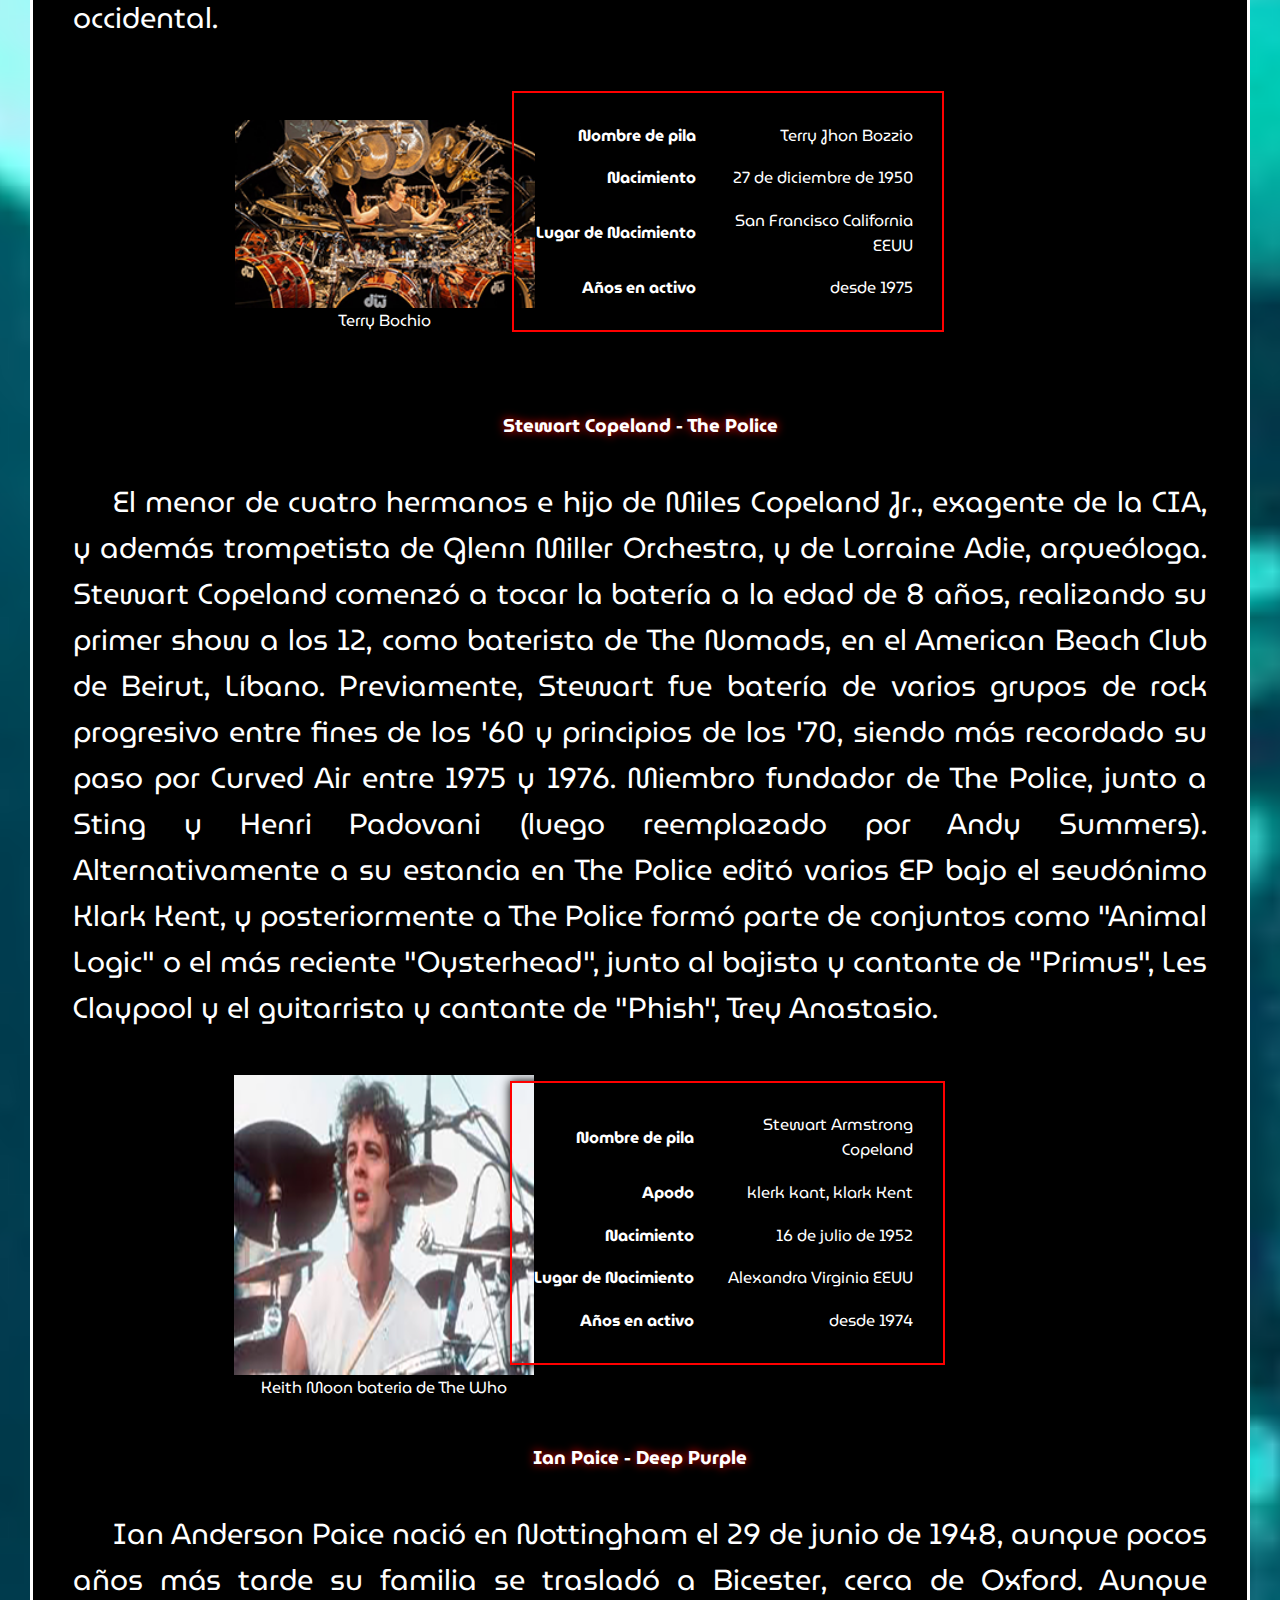
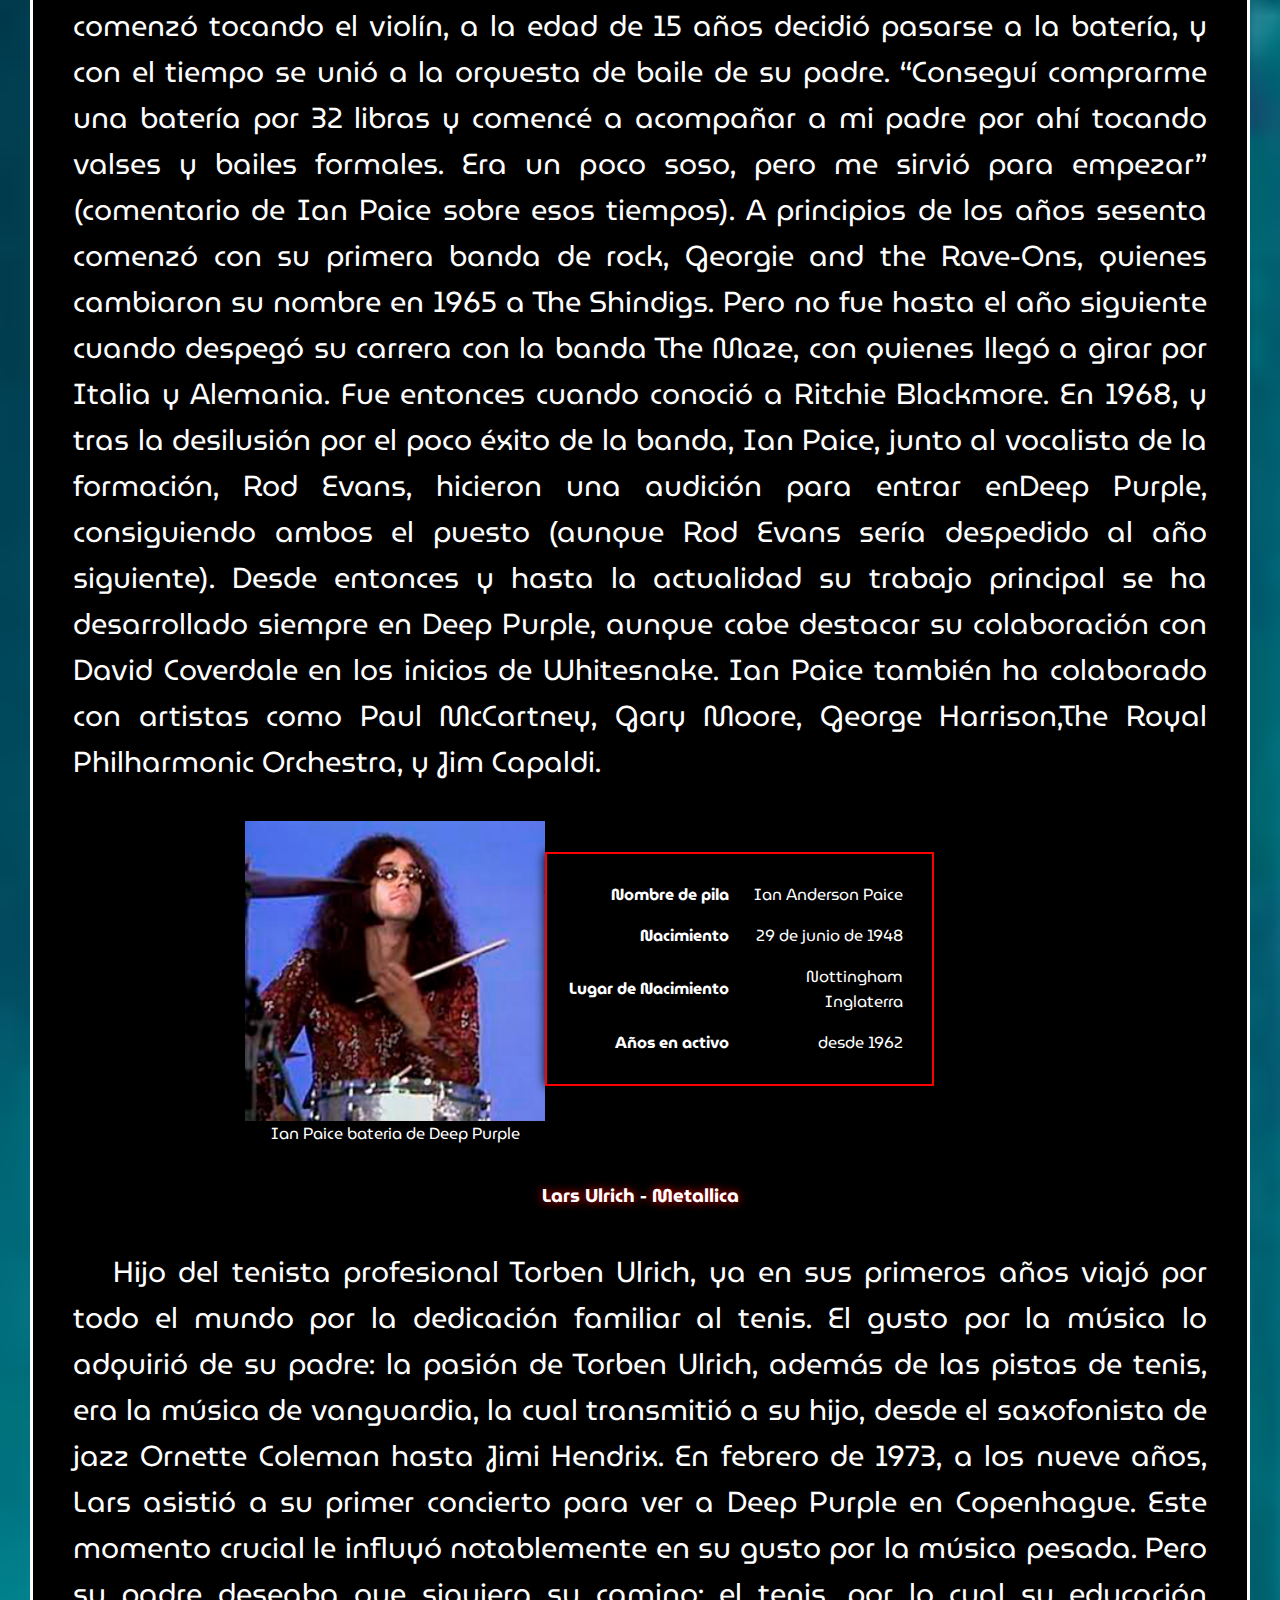
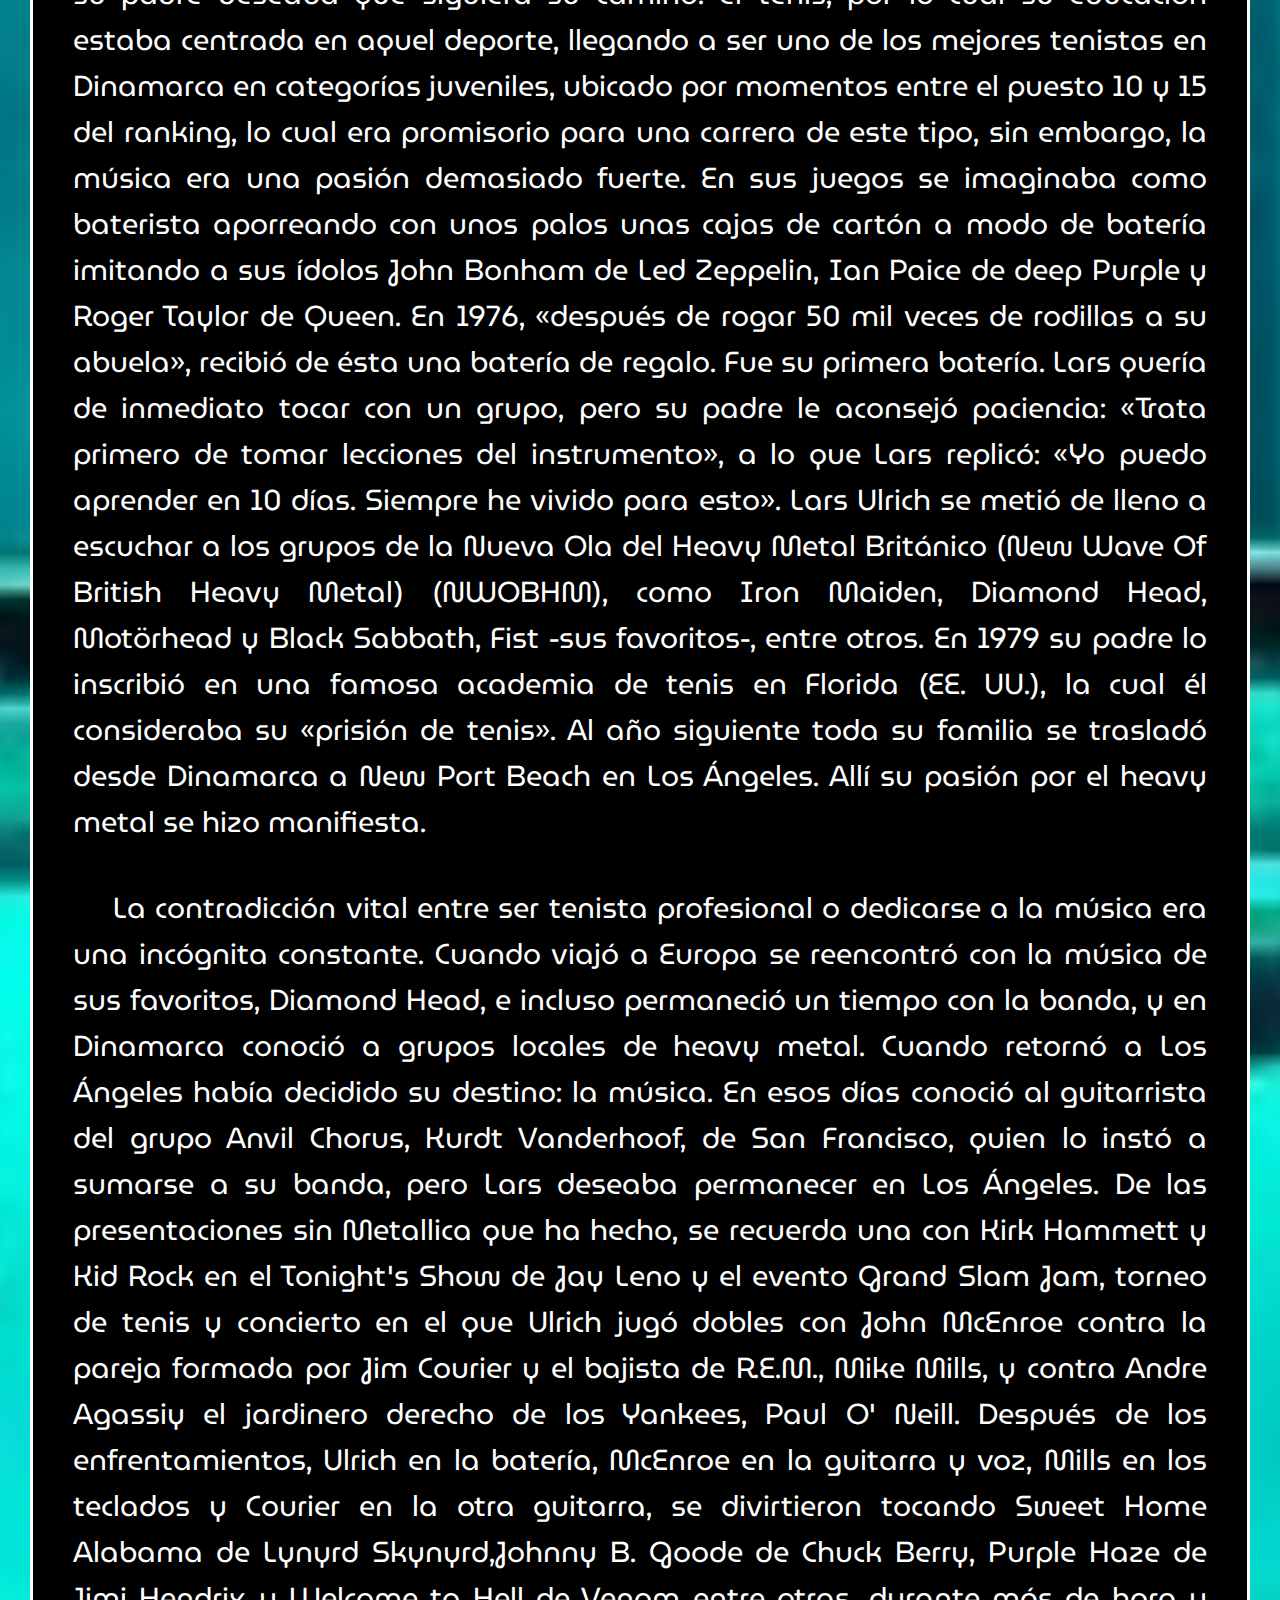
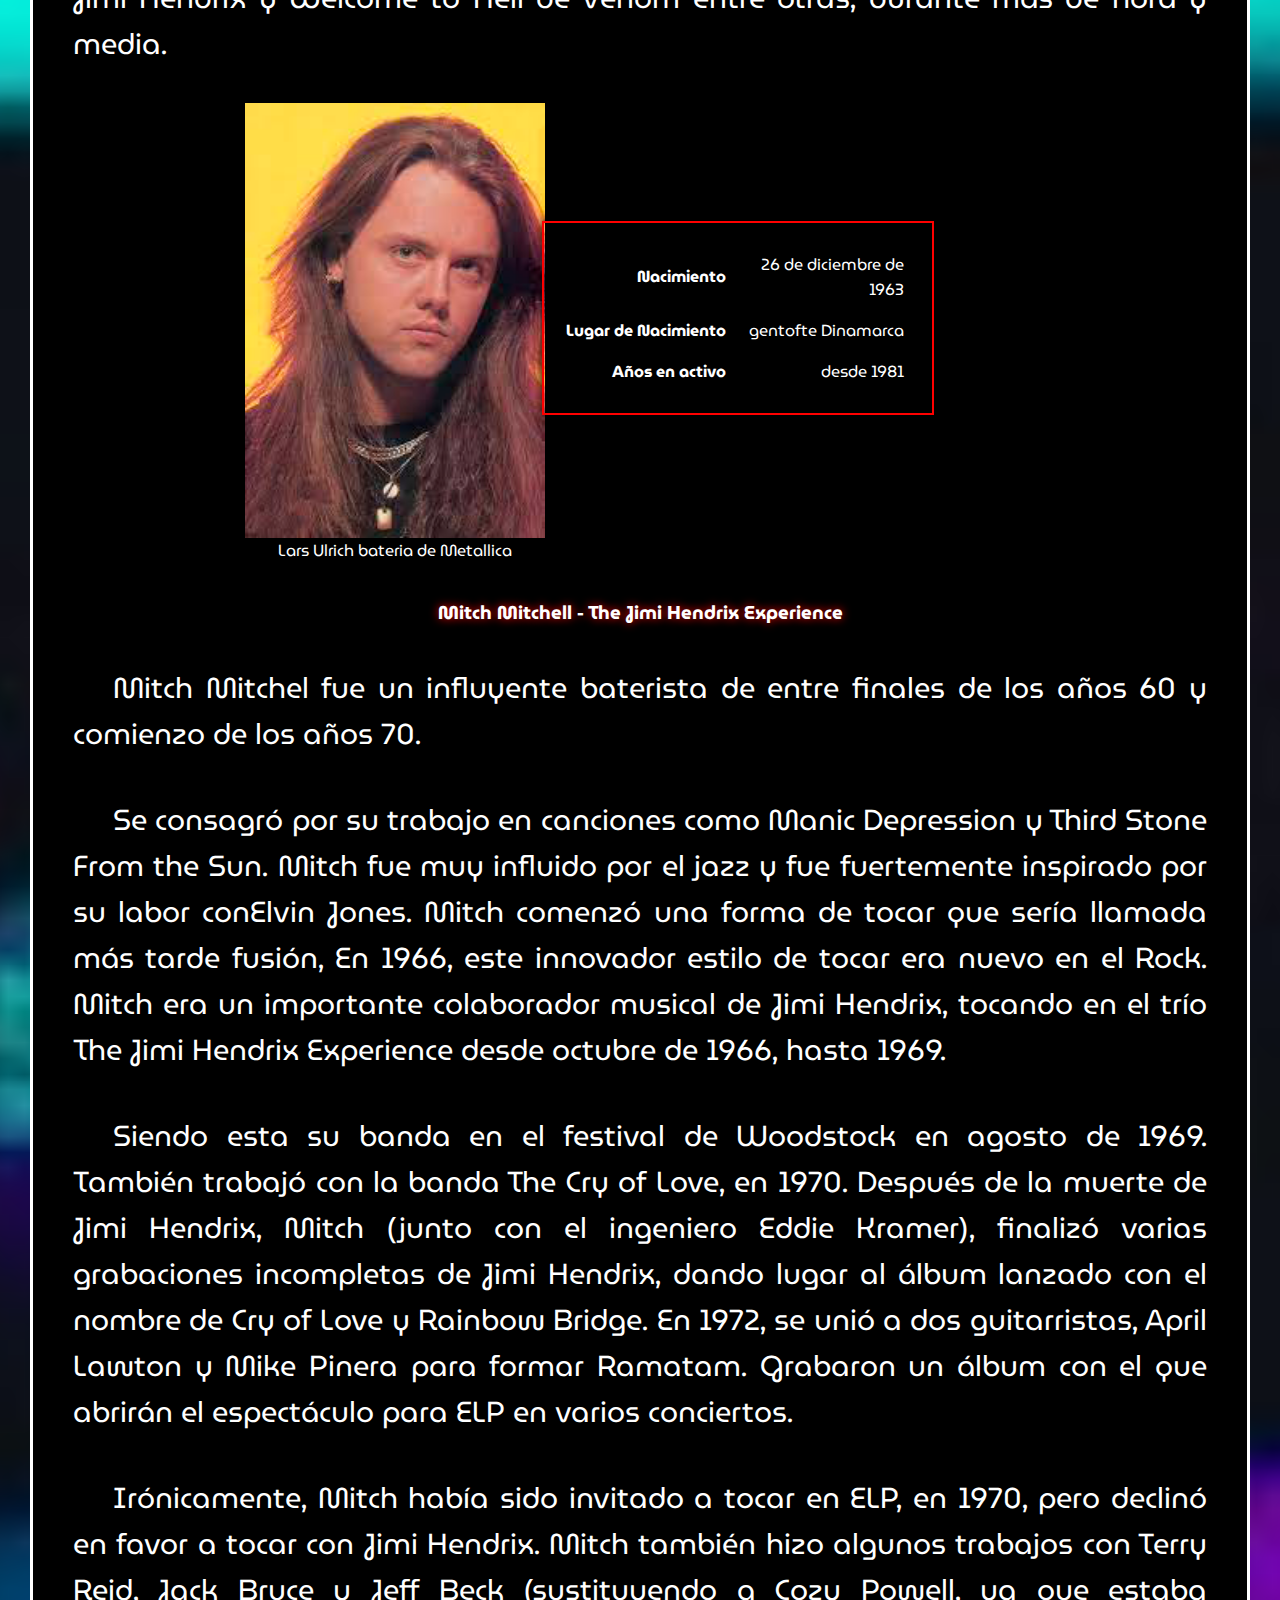
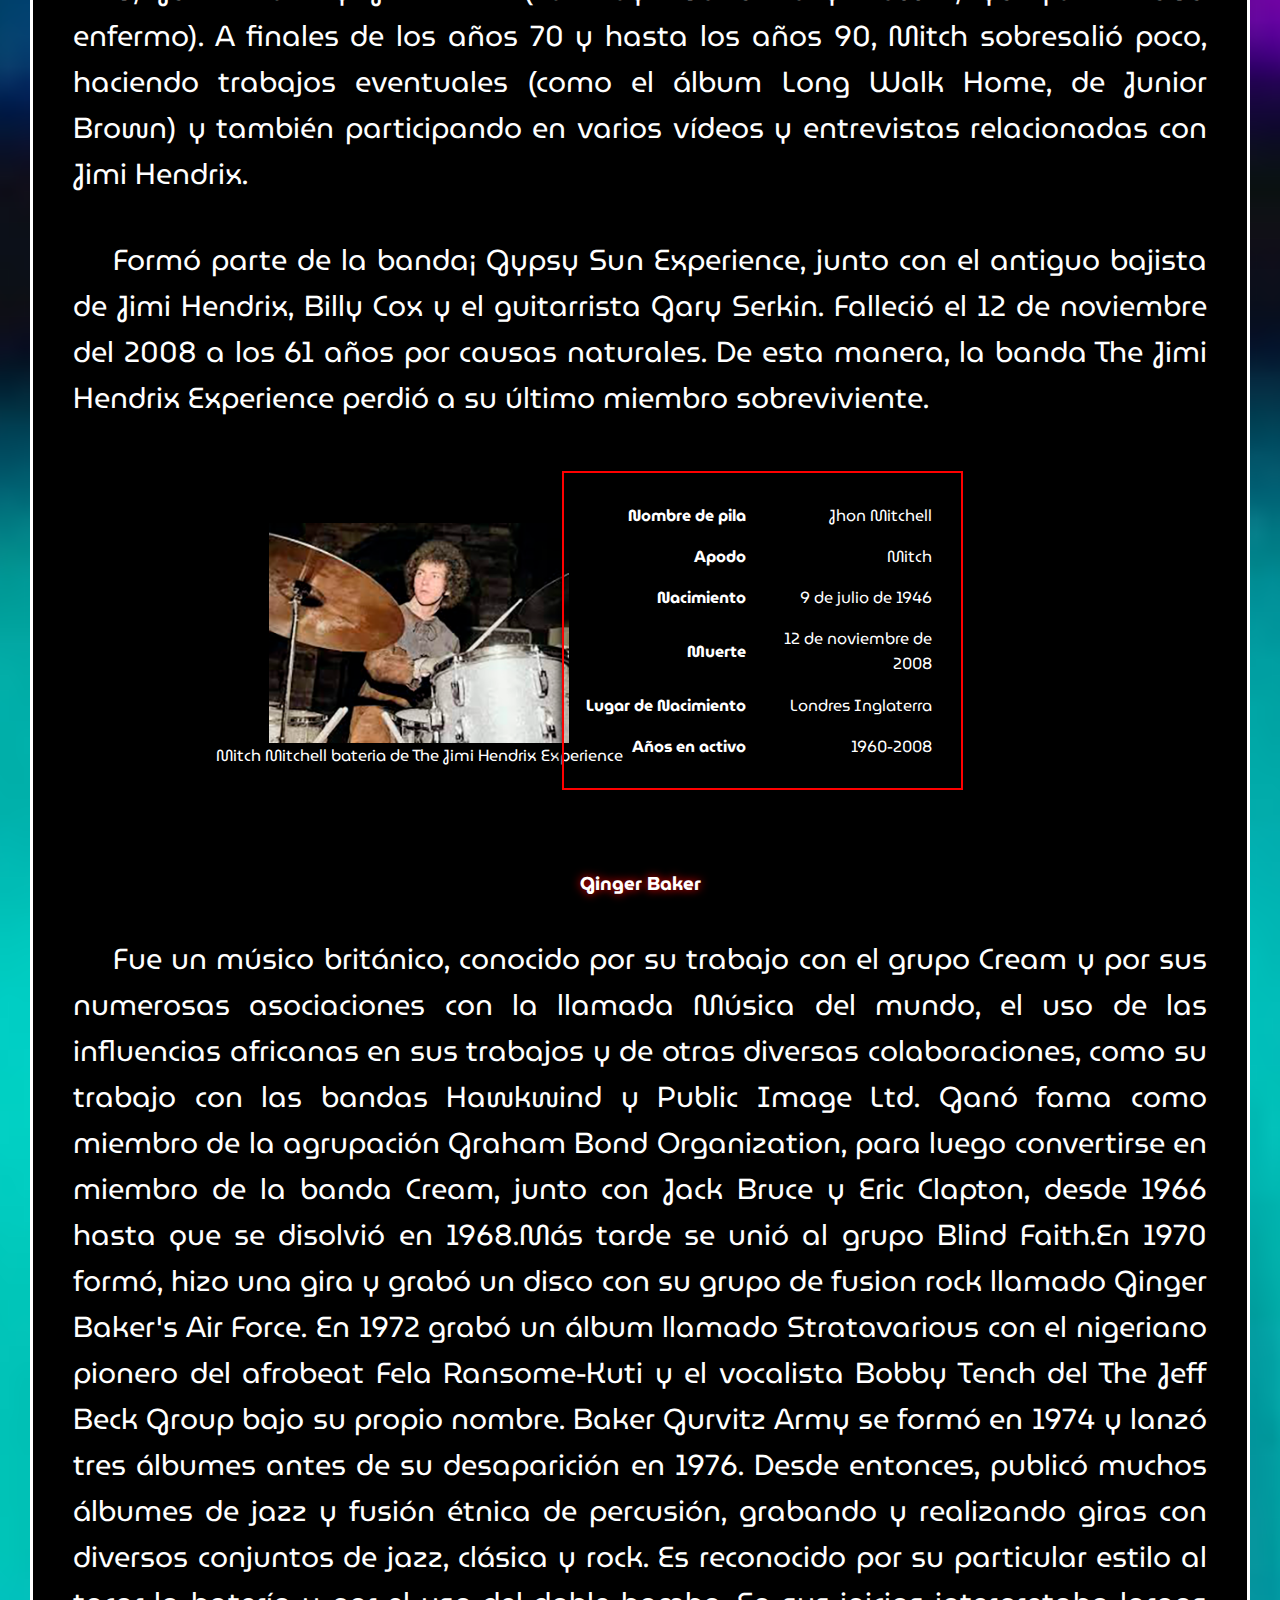
==== commit a900444c: "Setting a few things up for deployment" ====
--- a/02_historiaDeLaBateria.html
+++ b/02_historiaDeLaBateria.html
@@ -5,14 +5,13 @@
     <meta name="viewport" content="width=device-width, initial-scale=1.0">
     <title>HISTORIA DE BATERIA</title>
     <link rel="stylesheet" href="assets/styles/style.css">
-    <link rel="stylesheet" href="./assets/styles/historia_de_la_bateria.css">
 </head>
 <body>
     <header>
         <div class="logo_square"></div>
         <div class="contents_square">
             <h1 class="main_title">ATEAM DRUMPAD SYSTEM</h1> 
-            <h1 class="alt_title">ATEAM DRUMPAD</h1>
+            <h1 class="alt_title">ATEAM DRUMPAD</h1> 
             <nav class="navbar">
                 <ul id="navbar_list">
                     <li class="navbar_list_item"><a href="index.html">Inicio</a></li>
@@ -24,12 +23,22 @@
                     <li class="navbar_list_item"><a href="04_comparadorBaterias.html">Arma tu batería!</a></li>
                     <li class="navbar_separator"></li>
                     <li class="navbar_list_item"><a href="05_sobreNosotros.html">Sobre nosotros</a></li>
+                </ul>
+            
+                <ul id="navbar_list_480"">
+                    <li class="navbar_list_item"><a href="index.html">🏠</a></li>
+                    <li class="navbar_separator"></li>
+                    <li class="navbar_list_item"><a href="02_historiaDeLaBateria.html">🥁</a></li>
+                    <li class="navbar_separator"></li>
+                    <li class="navbar_list_item"><a href="04_comparadorBaterias.html">🧩</a></li>
+                    <li class="navbar_separator"></li>
+                    <li class="navbar_list_item"><a href="05_sobreNosotros.html">ℹ</a></li>
                 </ul>
             </nav>
         </div>
     </header>
     
-    <main class="content_main">
+    <main class="content_main history">
         <article>
             <section>
                 <h1 class="intro">La bateria</h1>
--- a/assets/styles/style.css
+++ b/assets/styles/style.css
@@ -18,9 +18,12 @@
     background-repeat: no-repeat;
     background-size: cover;
 }
-body p{
+
+body p
+{
     font-size: 1.8em;
 }
+
 .wrapper {
     padding-top: 70px;
     flex: 1;
@@ -82,7 +85,10 @@
     justify-self: center;
     justify-items: center;
     display: grid;
-
+}
+
+.navbar_list_480 {
+    display: none;
 }
 
 .navbar ul{
@@ -98,6 +104,10 @@
     text-decoration: none;
     justify-content: center;
     padding: 0 15px;
+}
+
+#navbar_list_480 {
+    display: none;
 }
 
 .navbar_separator {
@@ -138,6 +148,64 @@
     margin: 0 30px 50px 30px;
     border: 3px solid white;
     border-radius: 20px;
+}
+
+.content_main figure {
+    display: flex;
+    flex-direction: column;
+    align-items: center;
+}
+
+main section {
+    display: flex;
+    justify-content: space-between;
+    align-items: center;
+    flex-wrap: wrap;
+}
+  
+section {
+    display: flex;
+    flex-direction: column;
+    align-items: center;
+    text-align: center;
+}
+  
+section > div {
+    display: flex;
+    justify-content: space-between;
+    align-items: center;
+    flex-wrap: wrap;
+}
+  
+section h3 {
+    width: 100%; 
+}
+  
+section p {
+    text-align: justify;
+    margin: 20px;
+}
+  
+.tableFoto {
+    display: flex ;
+    text-align: left;
+    justify-content: space-around;
+    width: 80%;
+}
+  
+.tableFoto img {
+    width: 300px;
+    height: auto;
+}
+  
+.tableFoto table {
+    margin-left: 30px;
+}
+  
+section table {
+    width: fit-content;
+    text-align: right;
+    padding: 20px;
 }
 
 .button_container {
@@ -316,8 +384,10 @@
     height: 200px;
     text-align: center;
     padding-top: 50px;
-    background-image: linear-gradient(to right, black, rgb(107, 73, 73),  #f64b4b);
-}
+    background-color: #f64b4b;
+    border: 3px solid white;
+}
+
 #total_priceh3, #total_price {
     text-shadow: none;
     font-family: 'MuseoModerno', sans-serif;
@@ -331,6 +401,62 @@
 
 ul {
     margin-top: 50px;
+}
+
+.purchase_elements_container {
+    gap: 5px;
+    display: flex;
+    color: white;
+    width: 700px;
+    flex-wrap: wrap;
+    flex-direction: row;
+    background-color: black;
+    border: 3px solid white;
+    border-radius: 15px;
+    padding: 5px;
+    margin-bottom: 100px;
+    justify-content: center;
+}
+
+#purchase_part_crash {
+    background-image: url(../images/purchase_parts/crash.jpeg);
+    background-size: cover;
+}
+
+#purchase_part_hihat {
+    background-image: url(../images/purchase_parts/hihat.jpeg);
+    background-size: cover;
+}
+
+#purchase_part_kick {
+    background-image: url(../images/purchase_parts/kick.jpeg);
+    background-size: cover;
+}
+
+#purchase_part_ride {
+    background-image: url(../images/purchase_parts/ride.jpeg);
+    background-size: cover;
+}
+
+#purchase_part_snare {
+    background-image: url(../images/purchase_parts/snare.jpeg);
+    background-size: cover;
+    color: black;
+}
+
+#purchase_part_tomhigh {
+    background-image: url(../images/purchase_parts/tomhigh.jpeg);
+    background-size: cover;
+}
+
+#purchase_part_tomlow {
+    background-image: url(../images/purchase_parts/tomlow.jpeg);
+    background-size: cover;
+}
+
+#purchase_part_tommid {
+    background-image: url(../images/purchase_parts/tommid.webp);
+    background-size: cover;
 }
 
 footer {
@@ -348,16 +474,205 @@
     justify-content: center;
 }
 
-/* Media query for small desktop screens */
-@media (max-width: 1600px) {
+/* Media queries my boy */
+
+@media screen and (max-width: 480px) {
+    body {
+        background-image: none;
+        background-color: black;
+        width: 100%;
+    }
+
+    body p {
+        font-size: 1em;
+    }
+
+    .content_main {
+        padding: 0;
+        margin: 0;
+    }
+
+    header {
+        margin-bottom: 30px;
+        border-bottom: 1px solid white;
+    }
+
+    .logo_square {
+        width: 100px;
+        height: 100px;
+    }
+
+    #navbar_list {
+        display: none;
+    }
+
+    #navbar_list_480 {
+        font-size: 3rem;
+        margin-top: 70px;
+        display: flex;
+        width: 100%;
+        justify-content: space-evenly;
+    }
+
+    .contents_square h1 {
+        display: none;
+    }
+
+    .wrapper {
+        width: 100%;
+        padding: 0;
+        margin: 0;
+        background-color: black;
+    }
+
+    main {
+        display: flex;
+        flex-direction: column;
+        width: 100%;
+    }
+
+    .button_container {
+        margin-bottom: 30px;
+        width: 100%;
+        padding: 0;
+    }
+
+    .keys_chart {
+        display: none;
+    }
+
+    .drumpad_btn {
+        width: 140px;
+        height: 140px;
+        padding: 0;
+        margin: 0;
+    }
+
+    .drumpad_btn span {
+        display: none;
+    }
+
+    footer {
+        font-size: 1em;
+    }
+
+    .purchase_elements_container {
+        margin-bottom: 30px;
+        width: 100%;
+        padding: 0;
+        padding-bottom: 30px;
+    }
+}
+
+@media screen and (min-width: 481px) and (max-width: 768px) {
+    body {
+        background-image: none;
+        background-color: black;
+        width: 100%;
+    }
+
+    body p {
+        font-size: 1em;
+    }
+
+    .content_main {
+        padding: 0;
+        margin: 0;
+    }
+
+    header {
+        margin-bottom: 30px;
+        border-bottom: 1px solid white;
+    }
+
+    .logo_square {
+        width: 100px;
+        height: 100px;
+    }
+
+    #navbar_list {
+        display: none;
+    }
+
+    #navbar_list_480 {
+        font-size: 3rem;
+        margin-top: 70px;
+        display: flex;
+        width: 100%;
+        justify-content: space-evenly;
+    }
+
+    .contents_square h1 {
+        display: none;
+    }
+
+    .wrapper {
+        width: 100%;
+        padding: 0;
+        margin: 0;
+        background-color: black;
+    }
+
+    main {
+        display: flex;
+        flex-direction: column;
+        width: 100%;
+    }
+
+    .button_container {
+        display: flex;
+        flex-direction: column;
+        align-items: center;
+        margin-bottom: 30px;
+        width: 100%;
+        padding: 0;
+    }
+
+    .keys_chart {
+        display: none;
+    }
+
+    .drumpad_btn {
+        width: 155px;
+        height: 155px;
+        padding: 0;
+        margin: 0;
+    }
+
+    .drumpad_btn span {
+        display: none;
+    }
+
+    footer {
+        font-size: 1em;
+        margin-top: 50px;
+    }
+
+    .purchase_elements_container {
+        margin-bottom: 30px;
+        width: 100%;
+        padding: 0;
+        padding-bottom: 30px;
+    }
+}
+
+@media screen and (min-width: 769px) and (max-width: 1600px) {
     .main_title {
         display: none;
     }
 
     .alt_title {
     display: block;
-    font-size: 5rem;
+    font-size: 4em;
     margin-bottom: 15px;
     }
-}
-
+
+    .navbar_list_item {
+        font-size: .8em;
+    }
+
+    footer {
+        font-size: 1em;
+        margin-top: 50px;
+    }
+}